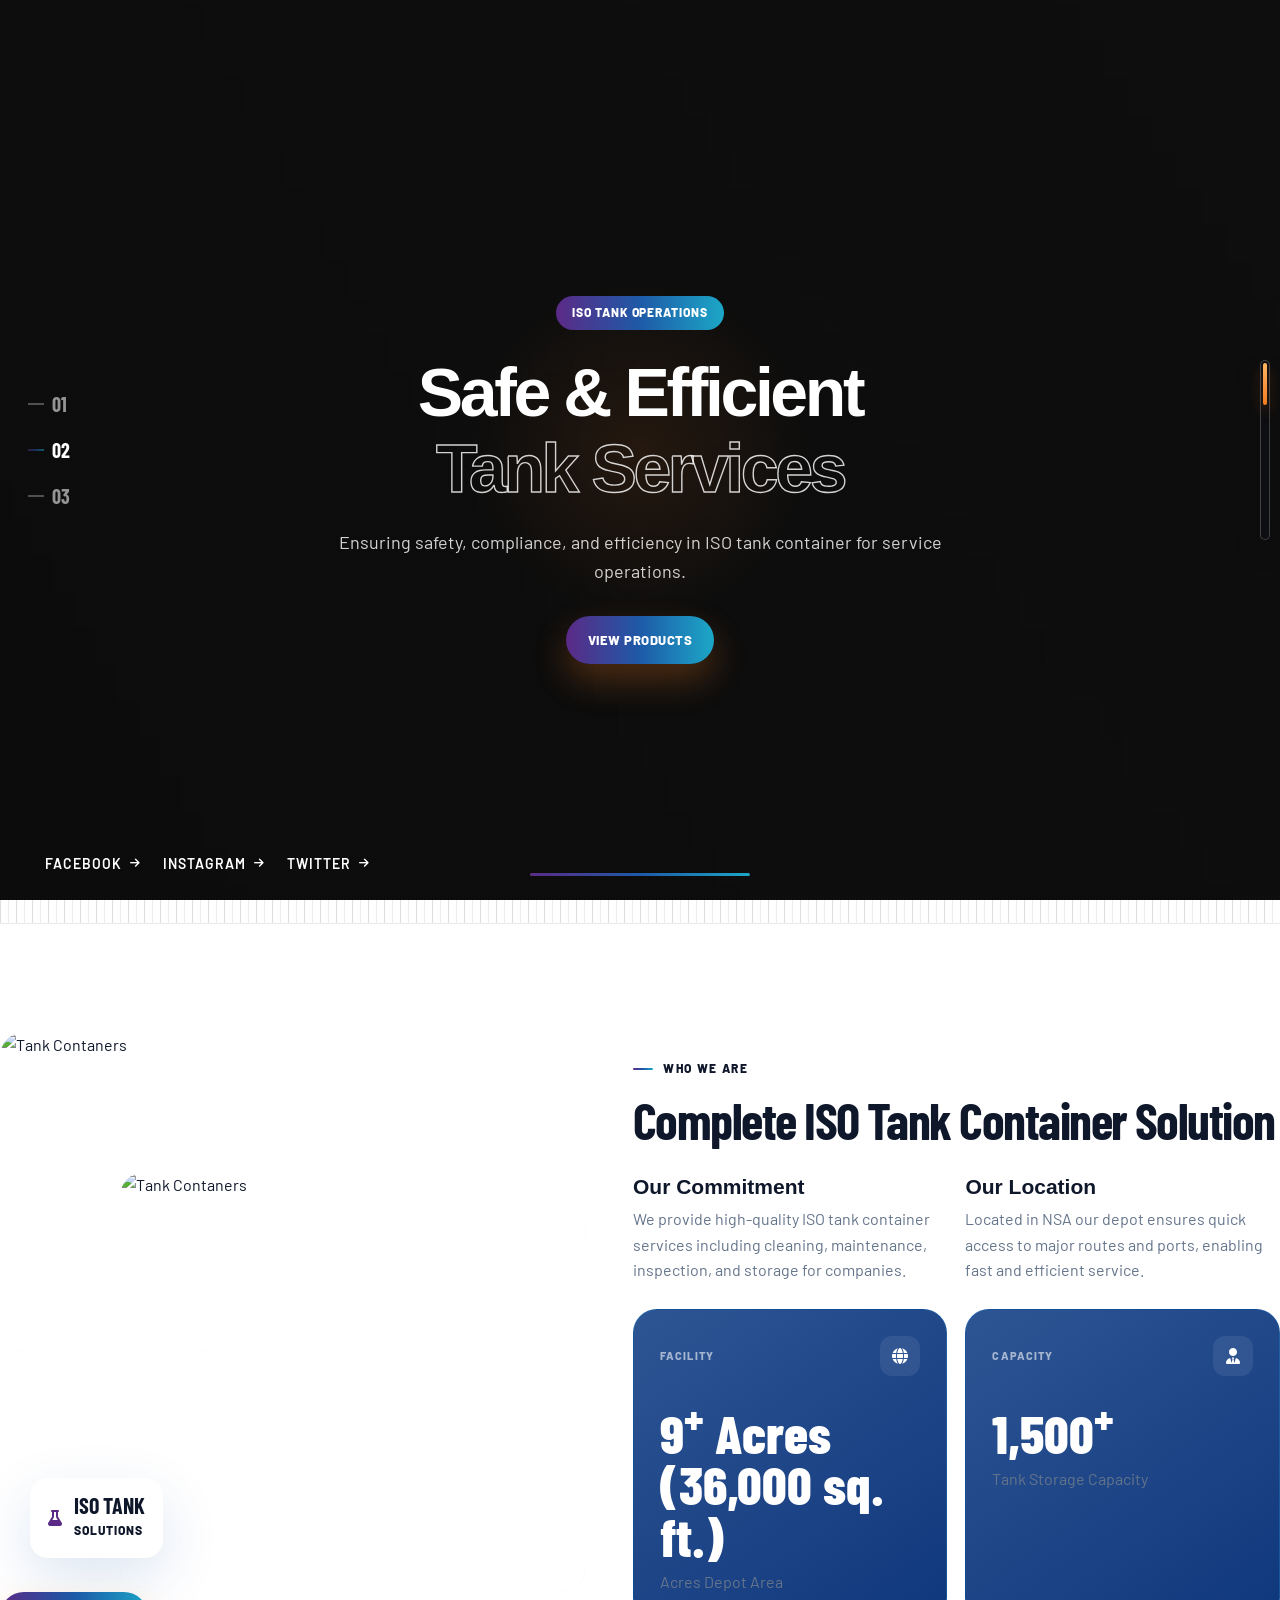
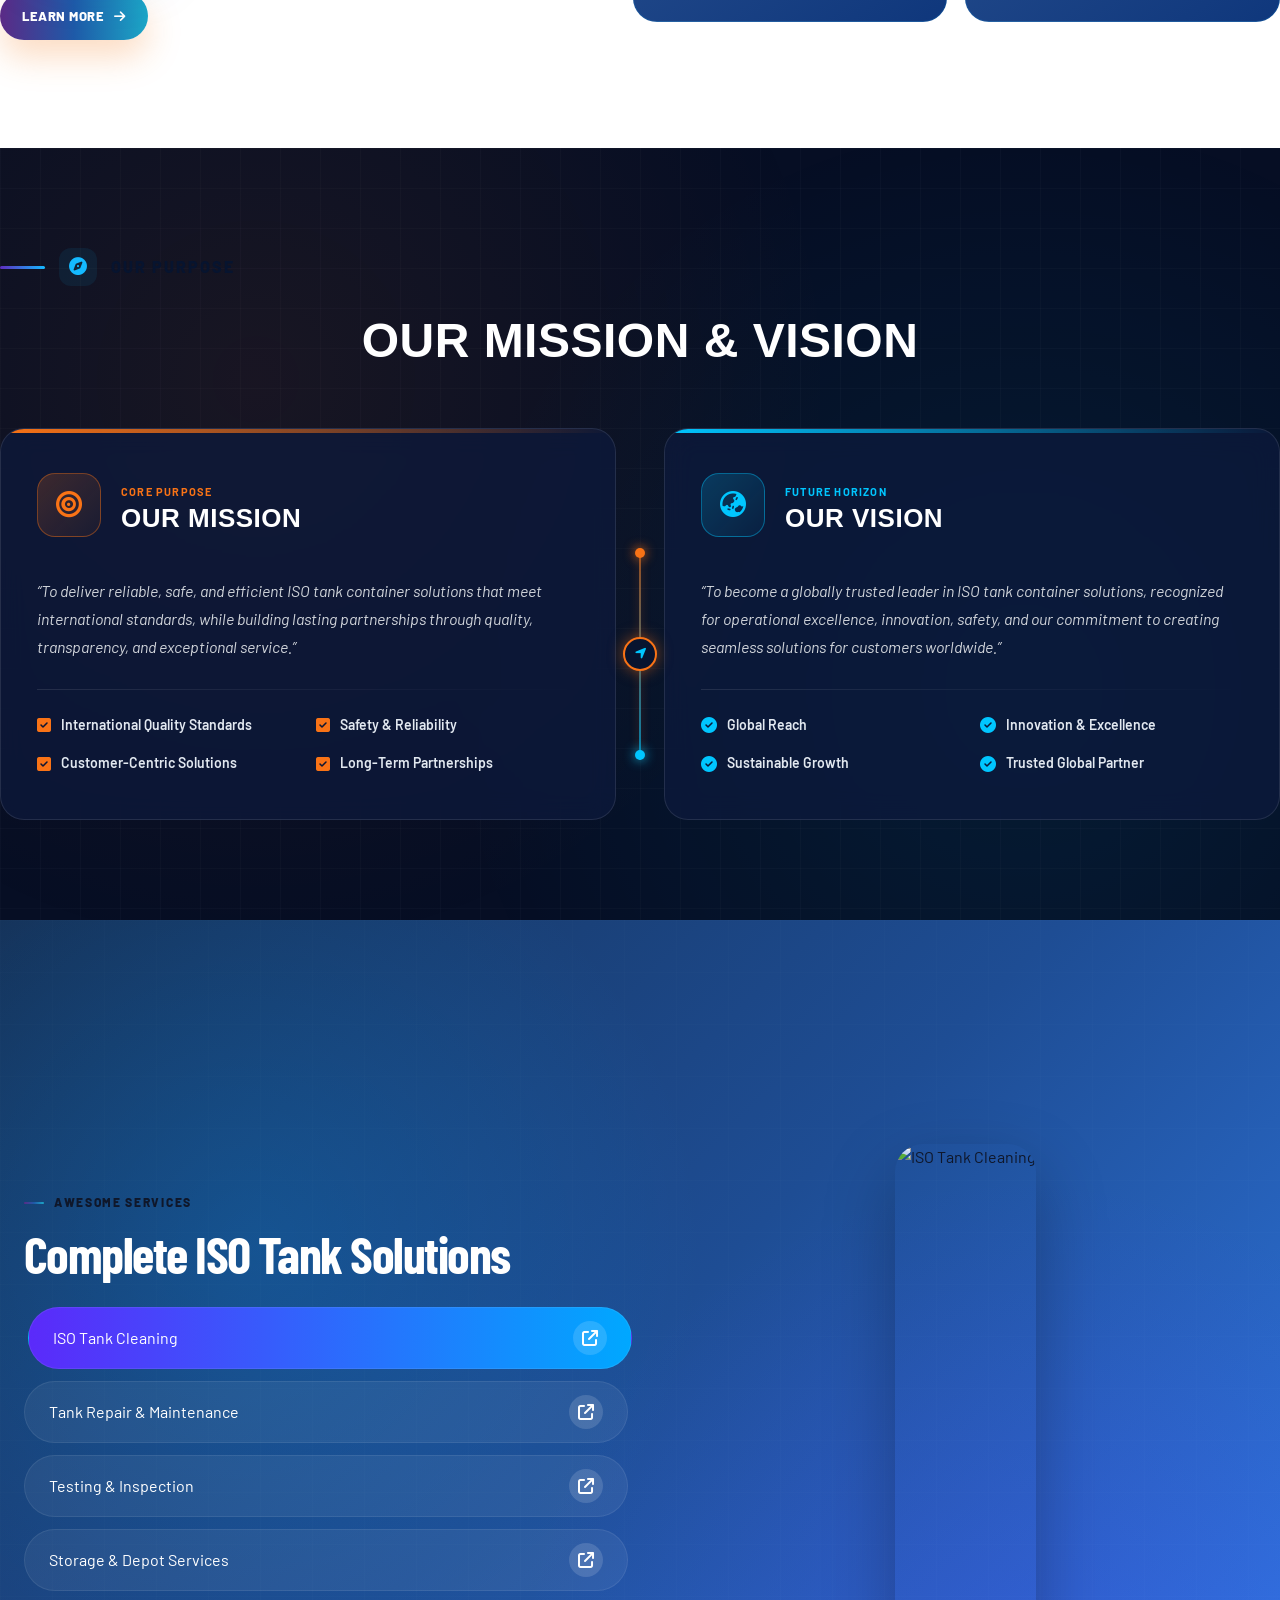
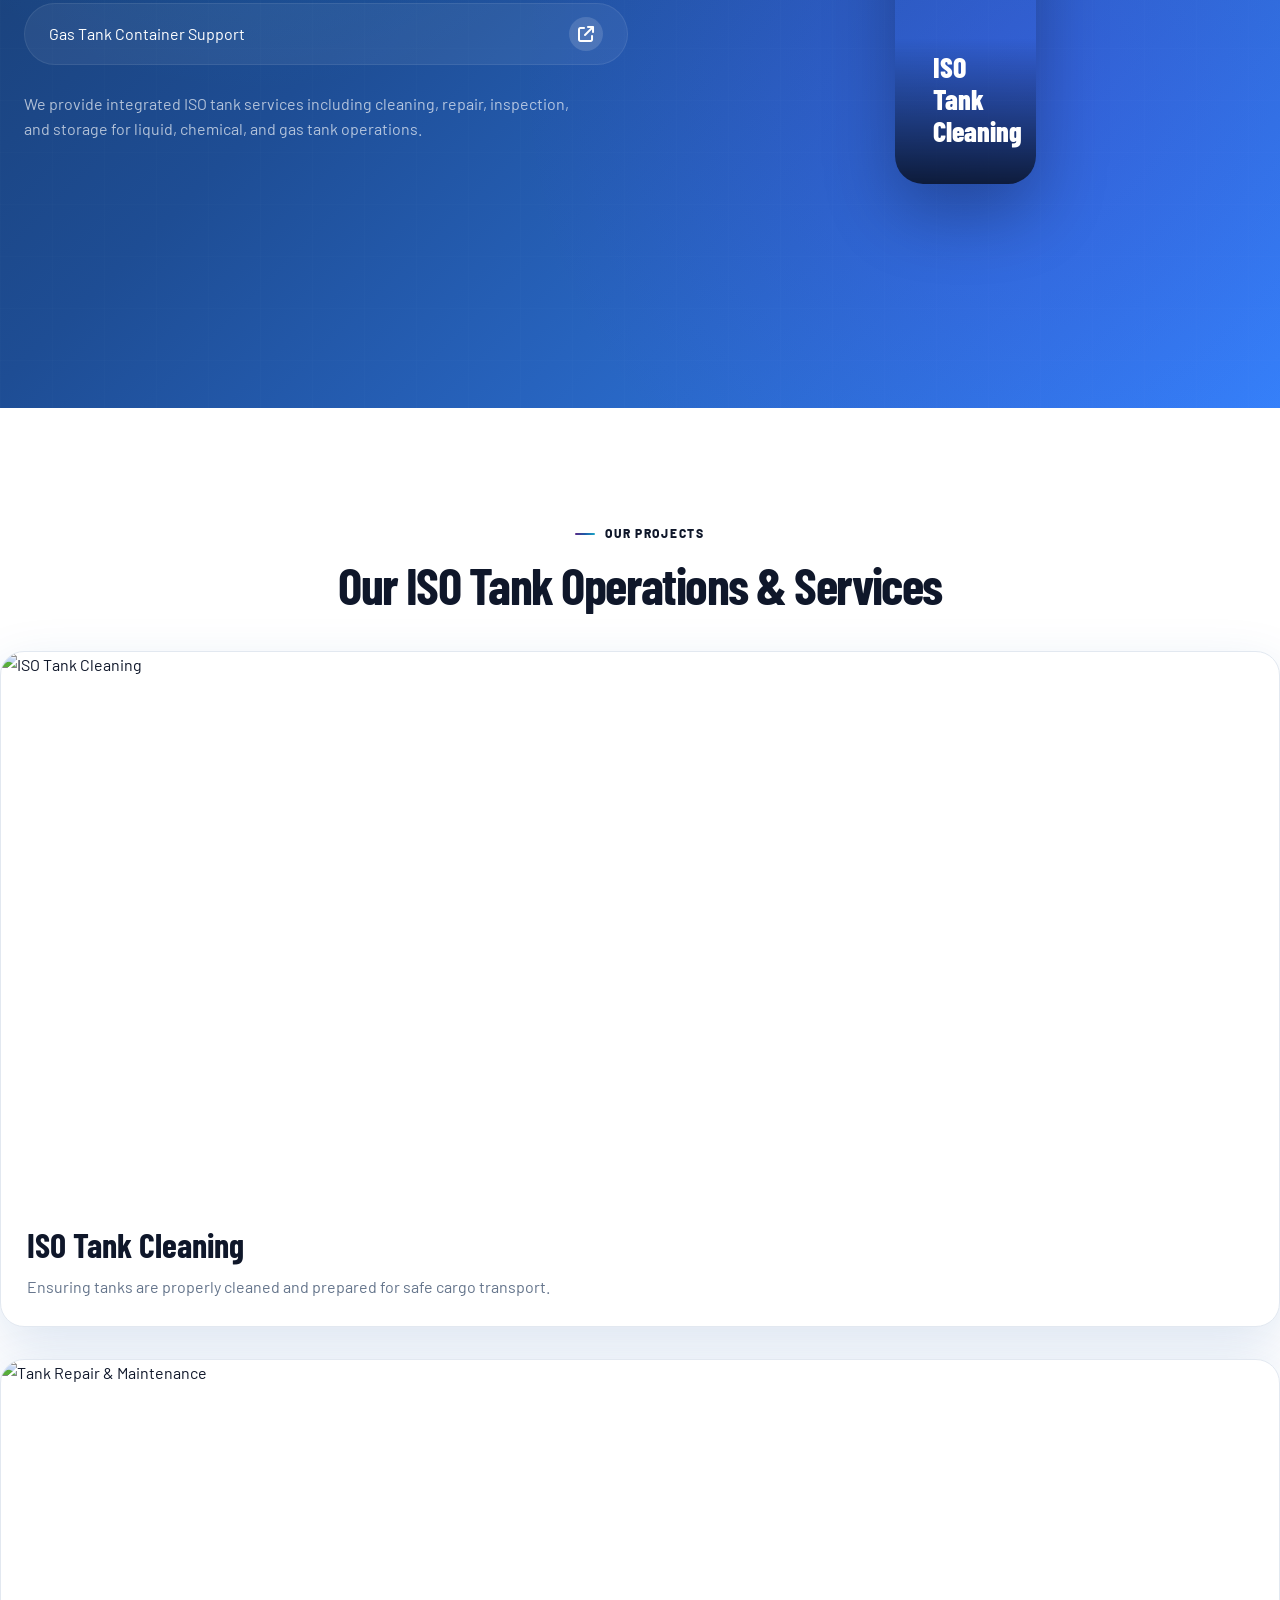
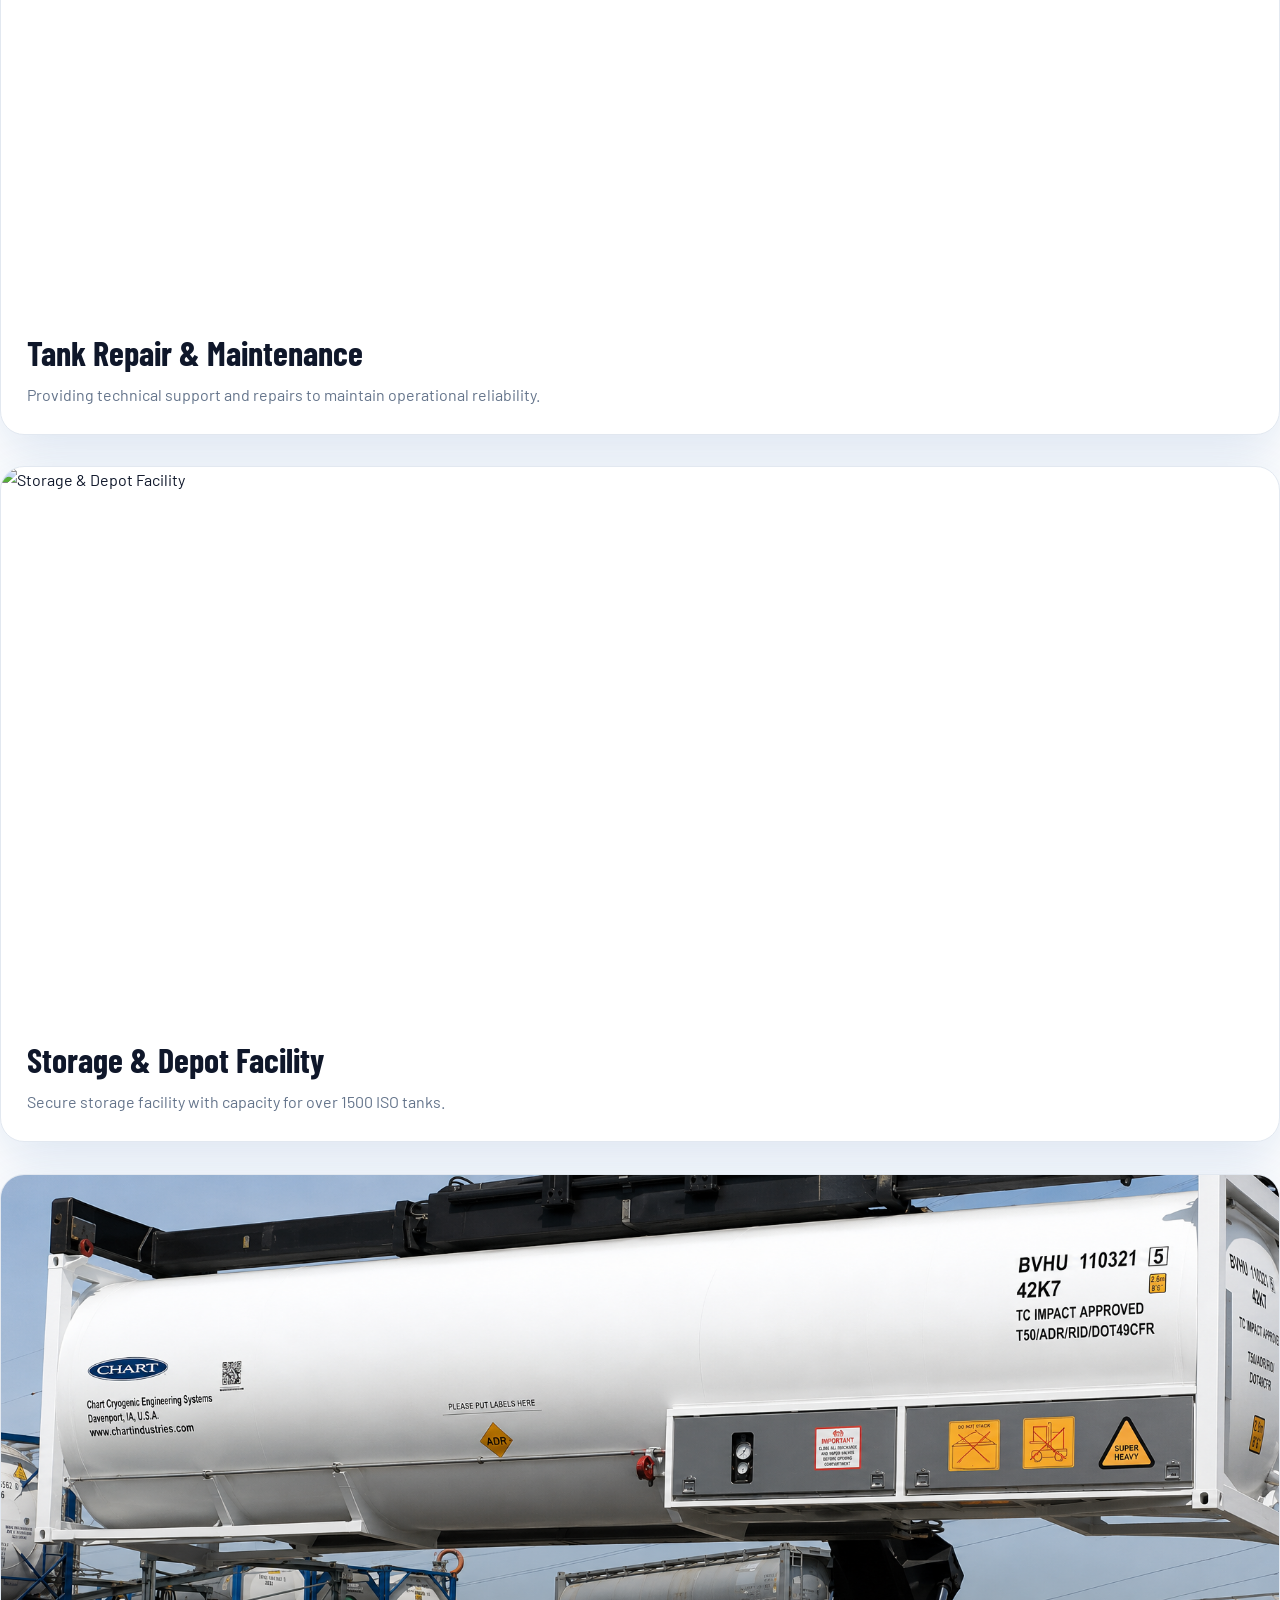
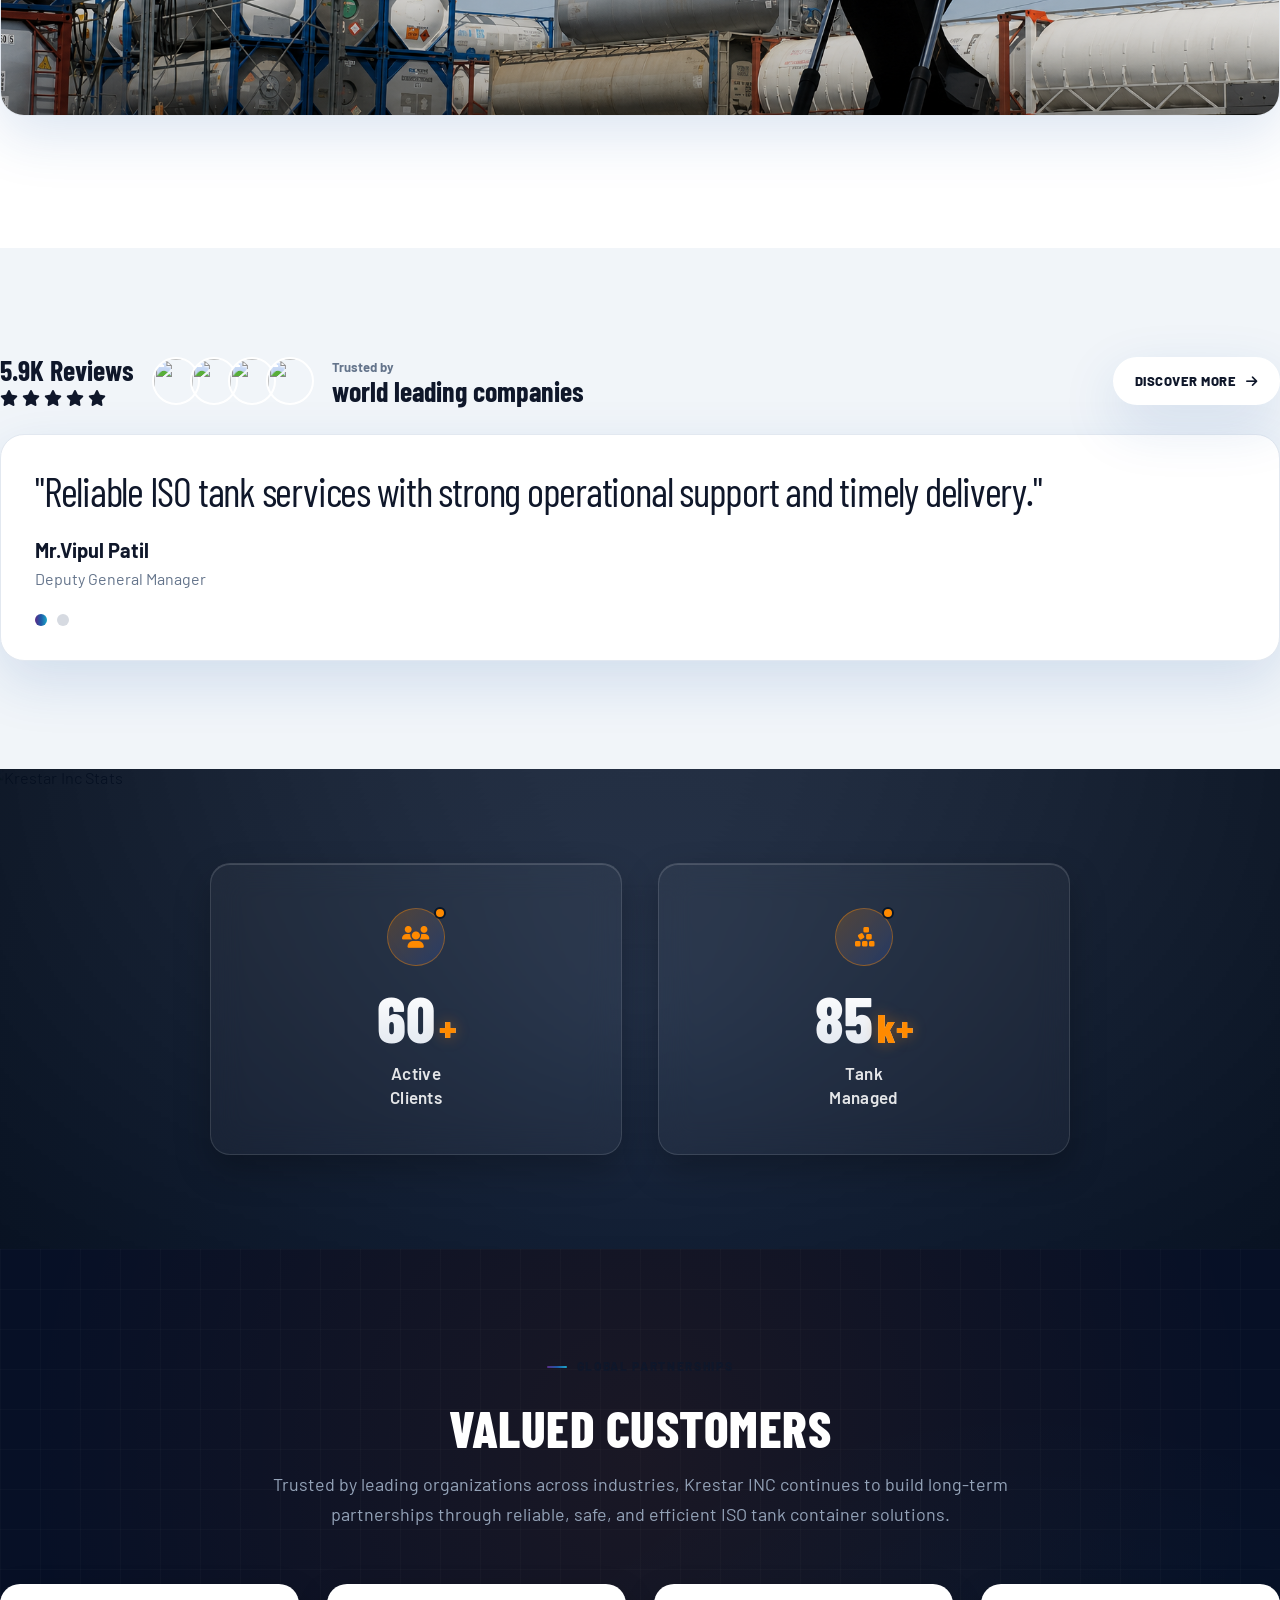
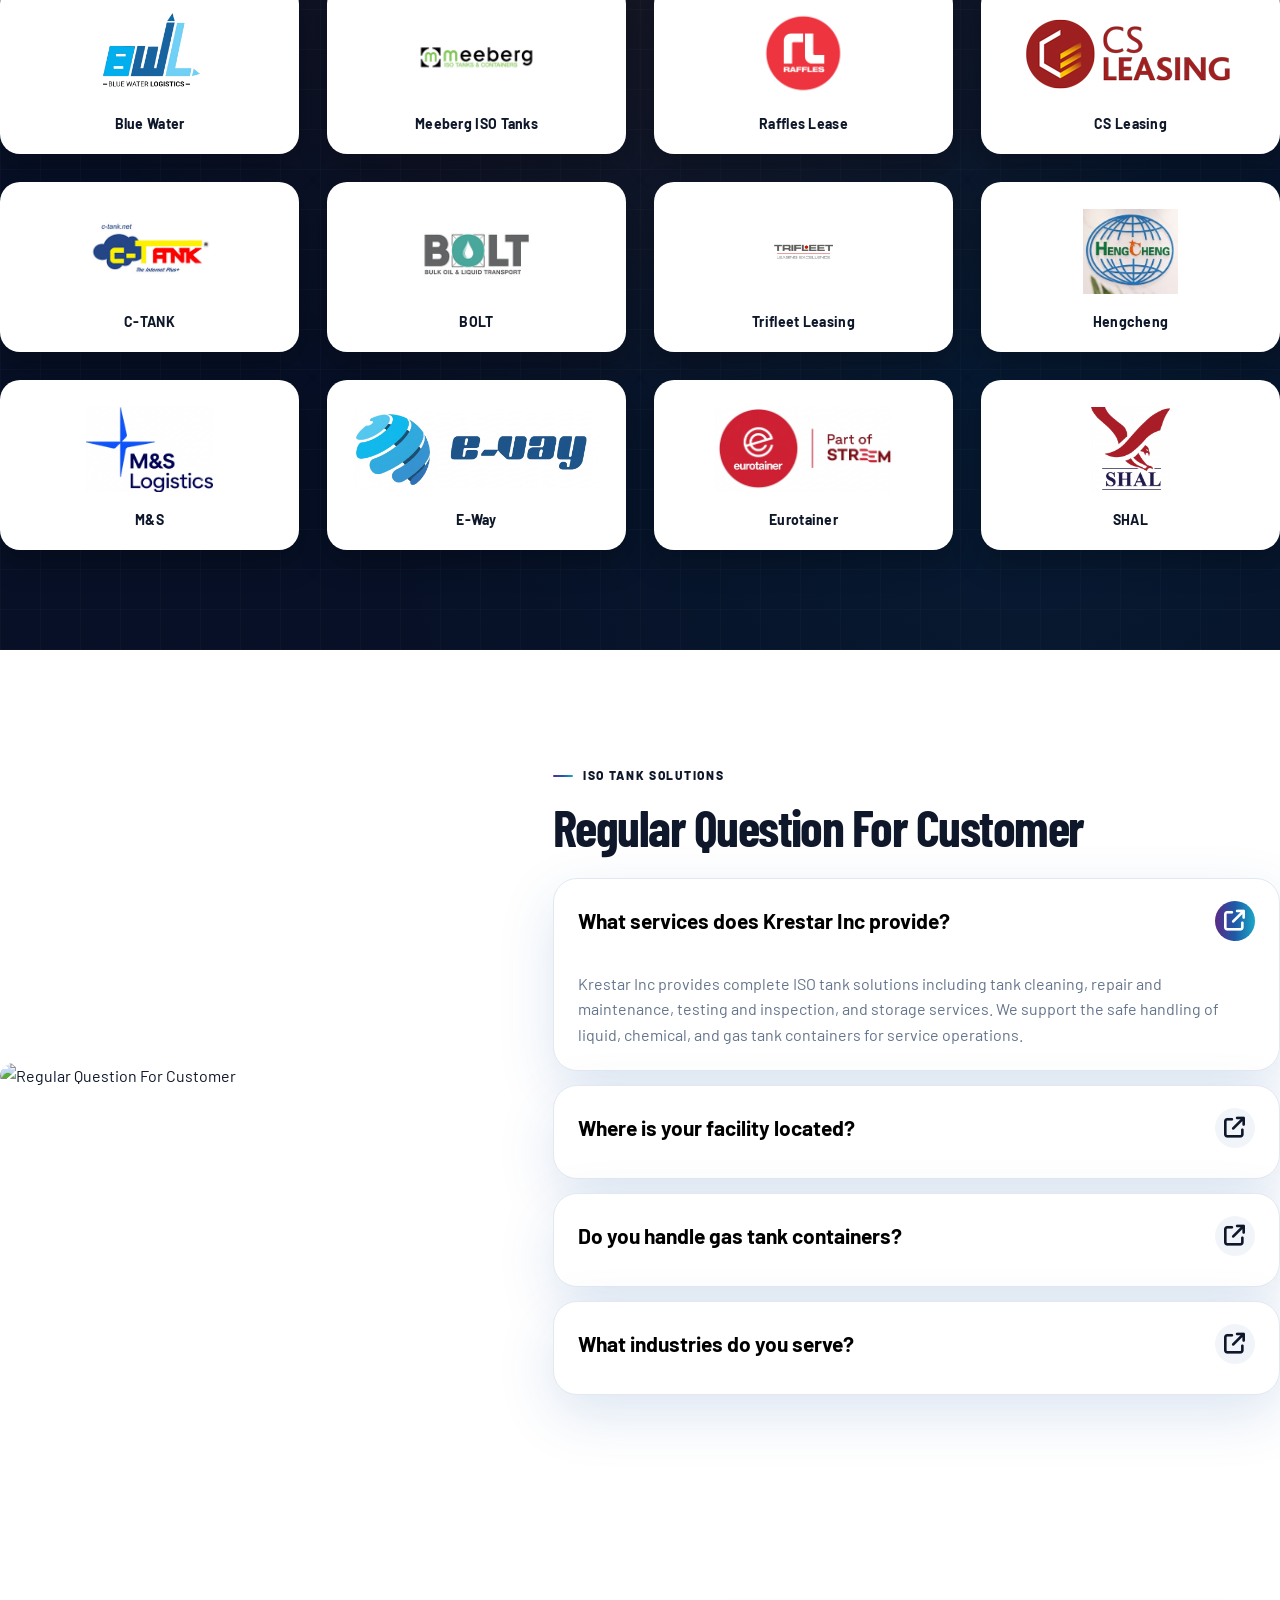
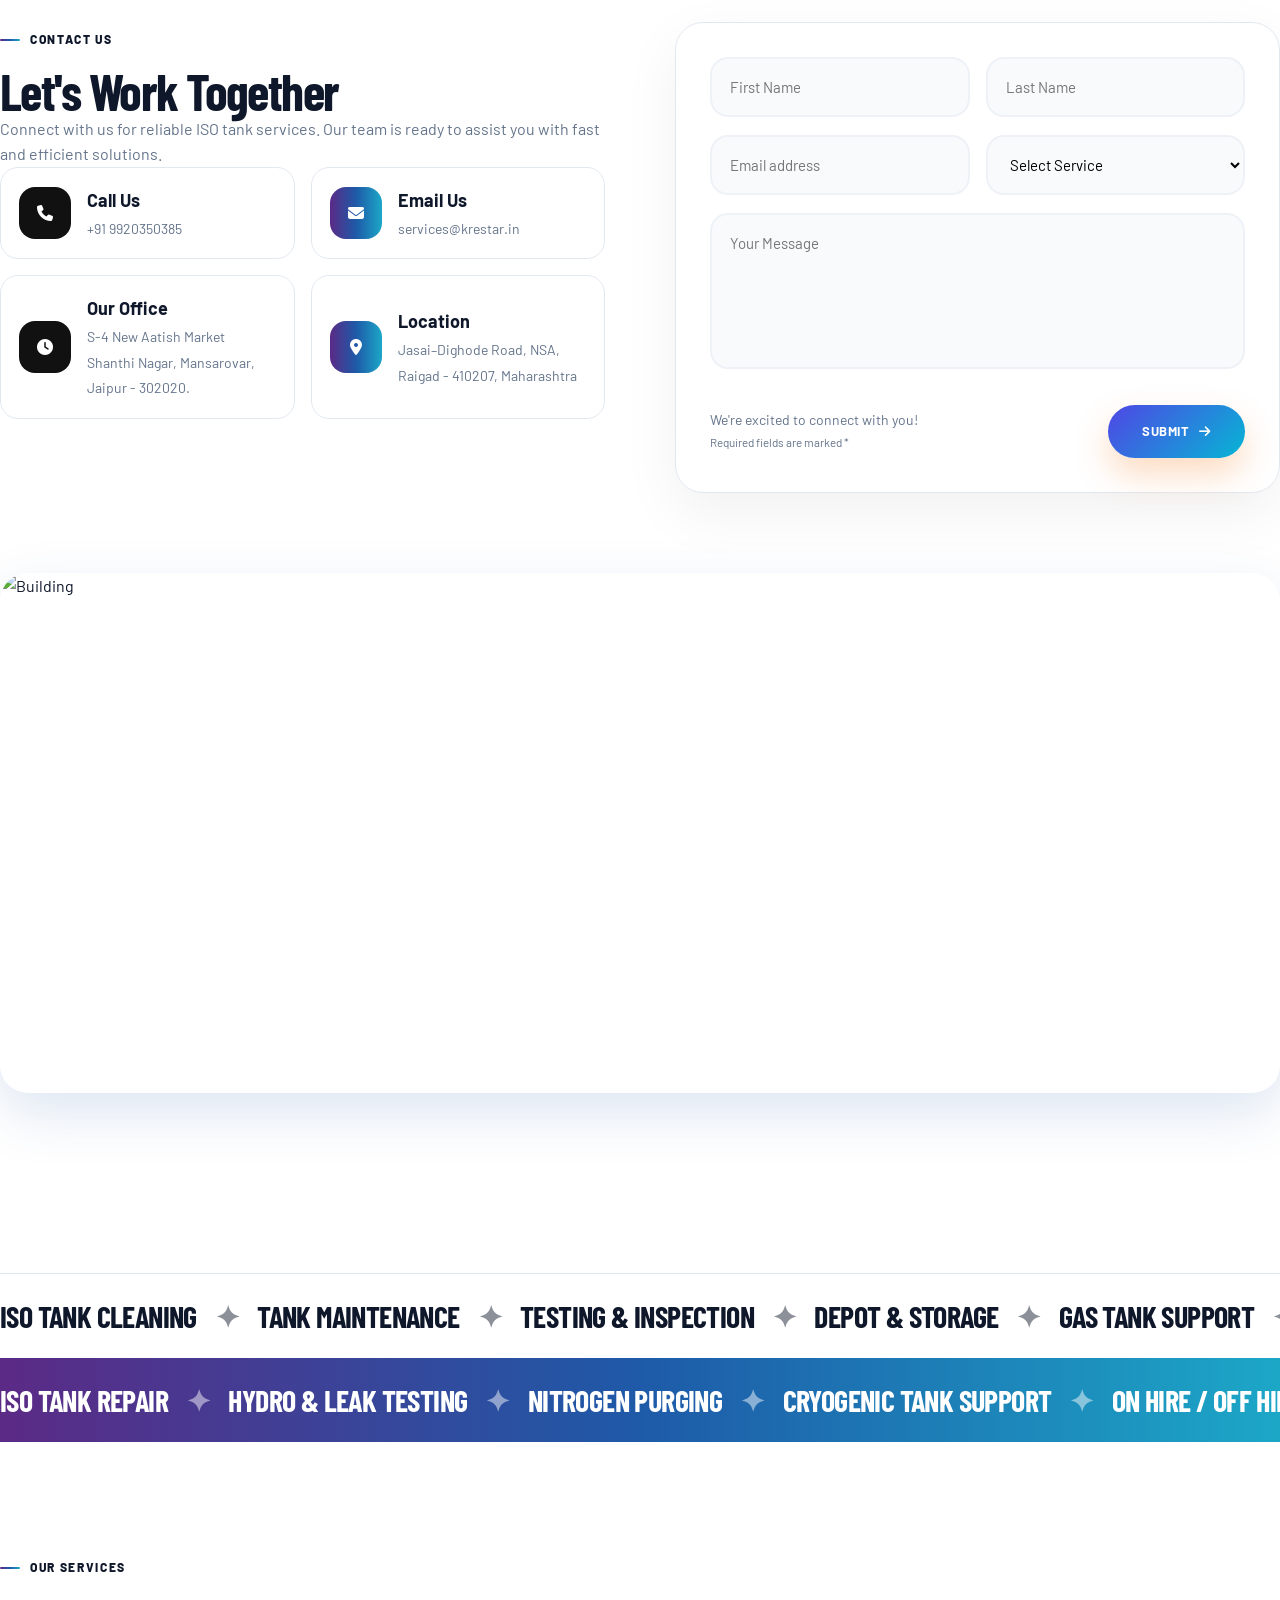
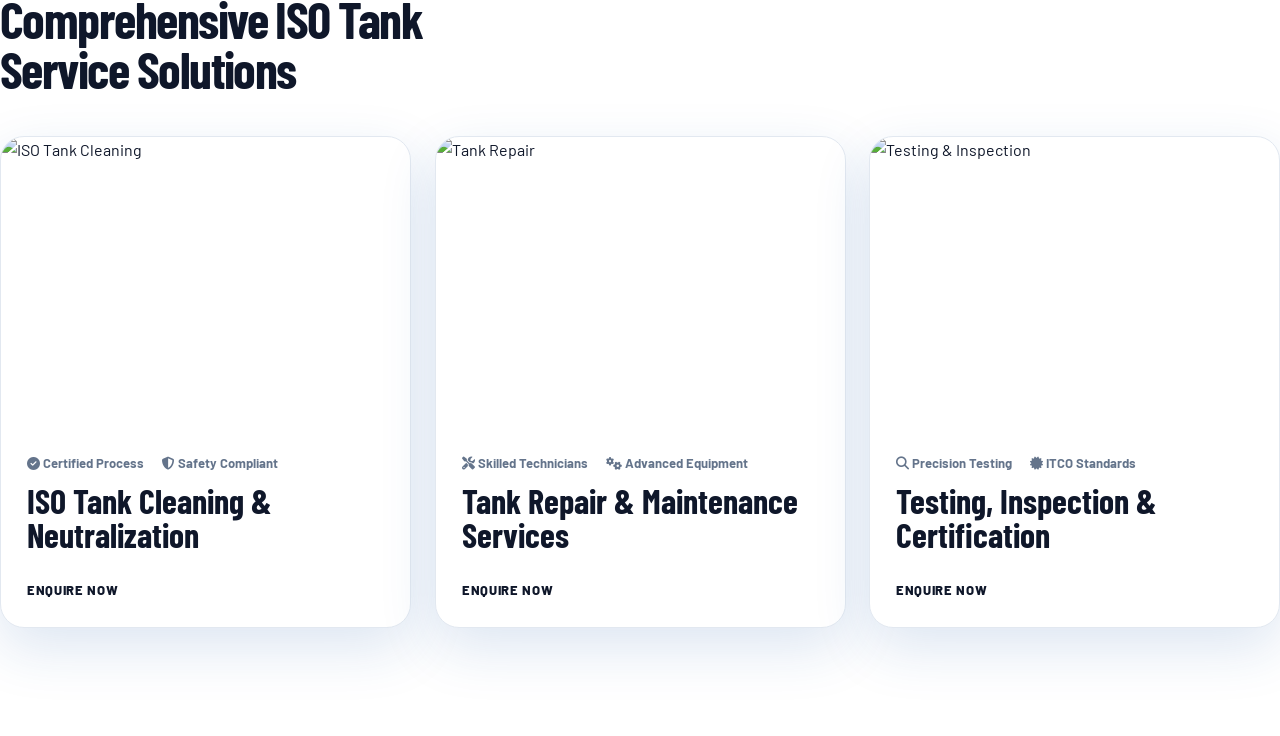
==== index.html @ 5ab4c81f "changes12" ====
<!DOCTYPE html>
<html lang="en">
<head>
<meta charset="UTF-8" />
<meta name="viewport" content="width=device-width, initial-scale=1.0" />
<link rel="icon" type="image/x-icon" href="img/krestar-best-favicon.png">
<title>ISO Tank Solutions in NSA| Krestar Inc</title>
<meta name="description" content="ISO tank cleaning, repair, testing and storage near NSA. Fast, compliant and reliable tank solutions.">
<link rel="preconnect" href="https://fonts.googleapis.com" />
<link rel="preconnect" href="https://fonts.gstatic.com" crossorigin />
<link rel="stylesheet" href="assets/styles.css" />
<link href="https://fonts.googleapis.com/css2?family=Barlow:ital,wght@0,300;0,400;0,500;0,600;0,700;0,800;0,900;1,400&family=Barlow+Condensed:wght@600;700;800&display=swap" rel="stylesheet" />
<link rel="stylesheet" href="https://cdnjs.cloudflare.com/ajax/libs/font-awesome/6.5.0/css/all.min.css" />
<script src="assets/script.js" defer></script>
</head>
<body>

<div id="header"></div>
  <!-- HERO -->
  <section class="hero" id="home">
    <div class="hero-slides" id="heroSlides">
      <div class="hero-slide active" style="background-image: linear-gradient(rgba(0,0,0,0.02), rgba(0,0,0,0.02)), url('img/banner-1.webp');">
        <div class="hero-overlay"></div>
        <div class="container hero-content">
          <div class="hero-badge">KRESTAR INC</div>
          <h1 class="hero-title">Complete ISO<br><em>Tank Solutions</em></h1>
          <p class="hero-desc">
          Reliable ISO Tank & Gas Tank Services.<br>
          Cleaning, Maintenance, Testing, and Storage — All in One Place.
          </p>
          <div class="hero-actions">
            <a href="contact.html" class="btn-work">Contact Us</a>
            <a href="about.html" class="btn-work">Our Services</a>
          </div>
        </div>
      </div>
      <div class="hero-slide active" style="background-image: linear-gradient(rgba(0,0,0,0.02), rgba(0,0,0,0.02)), url('img/banner-2.webp');">
        <div class="hero-overlay"></div>
        <div class="container hero-content">
          <div class="hero-badge">ISO TANK OPERATIONS</div>
          <h1 class="hero-title">Safe & Efficient<br><em>Tank Services</em></h1>
          <p class="hero-desc">
          Ensuring safety, compliance, and efficiency in ISO tank container for service operations.
          </p>
          <div class="hero-actions">
            <a href="about.html" class="btn-work">View Products</a>
          </div>
        </div>
      </div>
      <div class="hero-slide active" style="background-image: linear-gradient(rgba(0,0,0,0.02), rgba(0,0,0,0.02)), url('img/banner-3.webp');">
        <div class="hero-overlay"></div>
        <div class="container hero-content">
          <div class="hero-badge">TRUSTED SERVICE SUPPORT</div>
          <h1 class="hero-title">Reliable Tank<br><em>Container Solutions</em></h1>
          <p class="hero-desc">
          Supporting chemical, liquid, and gas transport with professional depot services.
          </p>
          <div class="hero-actions">
            <a href="about.html" class="btn-work">Our Services</a>
          </div>
        </div>
      </div>
    </div>

    <div class="hero-side-nums">
      <div class="hsn-item active" data-slide="0">01</div>
      <div class="hsn-item" data-slide="1">02</div>
      <div class="hsn-item" data-slide="2">03</div>
    </div>

    <div class="hero-slider-progress" id="heroSliderProgress" aria-hidden="true"><span></span></div>

    <div class="hero-social">
        <a href="#">FACEBOOK <i class="fa-solid fa-arrow-right"></i></a>
        <a href="#">INSTAGRAM <i class="fa-solid fa-arrow-right"></i></a>
        <a href="#">TWITTER <i class="fa-solid fa-arrow-right"></i></a>
    </div>

  </section>

  <!-- RULER STRIP -->
  <div class="ruler-strip">
    <div class="ruler-inner"></div>
  </div>

  <!-- ABOUT / WHO WE ARE -->
  <section class="about section-pad" id="about">
    <div class="container about-grid">
      <div class="about-imgs" data-anim="fade-right">
        <div class="about-img-stack">
          <img class="aimg-sm" src="img/who-we-are-1.webp" alt="Tank Contaners" />
          <img class="aimg-lg" src="img/who-we-are-2.webp" alt="Tank Contaners" />
          <div class="about-cone-badge">
            <i class="fa fa-flask" style="color:#5B2A86"></i>
            <div>
              <strong>ISO TANK</strong>
              <span>SOLUTIONS</span>
            </div>
          </div>
        </div>
        <a href="about.html" class="btn-learn">Learn More <i class="fa fa-arrow-right"></i></a>
      </div>

      


      <div class="about-content" data-anim="fade-left">
        <div class="section-label">WHO WE ARE</div>
        <h2 class="section-title">Complete ISO Tank Container Solution</h2>

        <div class="about-visions">
          <div class="av-block">
            <h4>Our Commitment</h4>
            <p>
              We provide high-quality ISO tank container services including cleaning,
              maintenance, inspection, and storage for  companies.
            </p>
          </div>

          <div class="av-block">
            <h4>Our Location</h4>
            <p>
              Located in NSA our depot ensures quick access to major
               routes and ports, enabling fast and efficient service.
            </p>
          </div>
        </div>
        <div class="about-stat-cards">
          <div class="asc">
            <div class="asc-top">
              <span class="asc-tag">FACILITY</span>
              <div class="asc-icon"><i class="fa fa-globe"></i></div>
            </div>
          <div class="asc-num">
    <span class="counter" data-target="9">0</span><sup>+</sup>
    <span class="unit">Acres</span>
    <span class="area">(36,000 sq. ft.)</span>
</div>
            <p>Acres Depot Area</p>
          </div>
          <div class="asc">
            <div class="asc-top">
              <span class="asc-tag">CAPACITY</span>
              <div class="asc-icon"><i class="fa fa-user-tie"></i></div>
            </div>
            <div class="asc-num"><span class="counter" data-target="1500">0</span><sup>+</sup></div>
            <p>Tank Storage Capacity</p>
          </div>
        </div>
      </div>
  </section>

  <!-- MISSION & VISION SECTION -->
  <section class="mission-vision-section">
    <div class="mv-bg-pattern" aria-hidden="true"></div>
    <div class="container">

      <div class="mv-header" data-anim="fade-up">
        <span class="about-label">
          <span class="label-line"></span>
          <i class="fas fa-compass"></i>
          <span>OUR PURPOSE</span>
        </span>
        <h2>OUR MISSION & VISION</h2>
      </div>

      <div class="mv-grid">
        <!-- CENTRAL CONNECTOR LINE -->
        <div class="mv-connector" aria-hidden="true">
          <div class="mv-line"></div>
          <div class="mv-node node-start"></div>
          <div class="mv-node node-mid"><i class="fas fa-location-arrow"></i></div>
          <div class="mv-node node-end"></div>
        </div>

        <!-- OUR MISSION -->
        <div class="mv-card mission-card" data-anim="fade-right">
          <div class="mv-card-glow"></div>
          <div class="mv-card-header">
            <div class="mv-icon-badge">
              <i class="fa-solid fa-bullseye"></i>
            </div>
            <div class="mv-title-wrap">
              <span class="mv-badge">CORE PURPOSE</span>
              <h3>OUR MISSION</h3>
            </div>
          </div>

          <p class="mv-text">
            “To deliver reliable, safe, and efficient ISO tank container solutions that meet international standards, while building lasting partnerships through quality, transparency, and exceptional service.”
          </p>

          <div class="mv-points-divider"></div>

          <ul class="mv-points">
            <li>
              <div class="point-ico"><i class="fa-solid fa-square-check"></i></div>
              <span>International Quality Standards</span>
            </li>
            <li>
              <div class="point-ico"><i class="fa-solid fa-square-check"></i></div>
              <span>Safety & Reliability</span>
            </li>
            <li>
              <div class="point-ico"><i class="fa-solid fa-square-check"></i></div>
              <span>Customer-Centric Solutions</span>
            </li>
            <li>
              <div class="point-ico"><i class="fa-solid fa-square-check"></i></div>
              <span>Long-Term Partnerships</span>
            </li>
          </ul>
        </div>

        <!-- OUR VISION -->
        <div class="mv-card vision-card" data-anim="fade-left">
          <div class="mv-card-glow"></div>
          <div class="mv-card-header">
            <div class="mv-icon-badge vision-badge">
              <i class="fa-solid fa-earth-asia"></i>
            </div>
            <div class="mv-title-wrap">
              <span class="mv-badge vision-subbadge">FUTURE HORIZON</span>
              <h3>OUR VISION</h3>
            </div>
          </div>

          <p class="mv-text">
            “To become a globally trusted leader in ISO tank container solutions, recognized for operational excellence, innovation, safety, and our commitment to creating seamless solutions for customers worldwide.”
          </p>

          <div class="mv-points-divider"></div>

          <ul class="mv-points">
            <li>
              <div class="point-ico vision-ico"><i class="fa-solid fa-circle-check"></i></div>
              <span>Global Reach</span>
            </li>
            <li>
              <div class="point-ico vision-ico"><i class="fa-solid fa-circle-check"></i></div>
              <span>Innovation & Excellence</span>
            </li>
            <li>
              <div class="point-ico vision-ico"><i class="fa-solid fa-circle-check"></i></div>
              <span>Sustainable Growth</span>
            </li>
            <li>
              <div class="point-ico vision-ico"><i class="fa-solid fa-circle-check"></i></div>
              <span>Trusted Global Partner</span>
            </li>
          </ul>
        </div>

      </div>

    </div>
  </section>

  <!-- SERVICES -->
  <section class="services" id="services">
    <div class="services-wrap">
      <div class="services-left">
        <div class="section-label orange">AWESOME SERVICES</div>
        <h2 class="section-title light">Complete ISO Tank Solutions</h2>
        <div class="services-list" id="servicesList">
          <div class="sl-item active" data-img="img/iso-tank-cleaning.webp" data-title="ISO Tank Cleaning">
            <button class="sl-btn">
              <span>ISO Tank Cleaning</span>
              <div class="sl-arrow"><i class="fa fa-arrow-up-right-from-square"></i></div>
            </button>
          </div>
          <div class="sl-item" data-img="img/tank-repair-maintenance.webp" data-title="Tank Repair & Maintenance">
            <button class="sl-btn">
              <span>Tank Repair & Maintenance</span>
              <div class="sl-arrow"><i class="fa fa-arrow-up-right-from-square"></i></div>
            </button>
          </div>
          <div class="sl-item" data-img="img/testing-inspection.webp" data-title="Testing & Inspection">
            <button class="sl-btn">
              <span>Testing & Inspection</span>
              <div class="sl-arrow"><i class="fa fa-arrow-up-right-from-square"></i></div>
            </button>
          </div>
          <div class="sl-item" data-img="img/storage-depot-services.webp" data-title="Storage & Depot Services">
            <button class="sl-btn">
              <span>Storage & Depot Services</span>
              <div class="sl-arrow"><i class="fa fa-arrow-up-right-from-square"></i></div>
            </button>
          </div>
          <div class="sl-item" data-img="img/gas-tank-container-support.webp" data-title="Gas Tank Container Support">
            <button class="sl-btn">
              <span>Gas Tank Container Support</span>
              <div class="sl-arrow"><i class="fa fa-arrow-up-right-from-square"></i></div>
            </button>
          </div>
        </div>
        <p class="services-note">
          We provide integrated ISO tank services including cleaning, repair, inspection, 
          and storage for liquid, chemical, and gas tank operations.
        </p>
      </div>
      <div class="services-right">
        <div class="srv-img-box">
          <img id="srvImg" src="img/iso-tank-cleaning.webp" alt="ISO Tank Cleaning" />
          <div class="srv-img-footer">
            <span id="srvTitle">ISO Tank Cleaning</span>
            <a href="contact.html" class="srv-discover">Discover More <i class="fa fa-arrow-right"></i></a>
          </div>
        </div>
      </div>
    </div>
  </section>

  <!-- PROJECTS -->
  <section class="projects section-pad" id="projects">
    <div class="container">
      <div class="proj-header" data-anim="fade-up">
        <div class="section-label centered">OUR PROJECTS</div>
        <h2 class="section-title centered">Our ISO Tank Operations & Services</h2>
      </div>
      <div class="proj-list">
        <div class="proj-card" data-anim="fade-up">
          <div class="pcard-img">
            <img src="img/iso-tank-cleaning-banner.webp" alt="ISO Tank Cleaning" />
            <a href="contact.html" class="pcard-link"><i class="fa fa-arrow-up-right-from-square"></i></a>
          </div>
          <div class="pcard-body">
            <h3>ISO Tank Cleaning</h3>
            <p>Ensuring tanks are properly cleaned and prepared for safe cargo transport.</p>
          </div>
        </div>
        <div class="proj-card" data-anim="fade-up">
          <div class="pcard-img">
            <img src="img/tank-repair-maintenance-banner.webp" alt="Tank Repair & Maintenance" />
            <a href="contact.html" class="pcard-link"><i class="fa fa-arrow-up-right-from-square"></i></a>
          </div>
          <div class="pcard-body">
            <h3>Tank Repair & Maintenance</h3>
            <p>Providing technical support and repairs to maintain operational reliability.</p>
          </div>
        </div>
        <div class="proj-card" data-anim="fade-up">
          <div class="pcard-img">
            <img src="img/storage-depot-services-banner.webp" alt="Storage & Depot Facility" />
            <a href="contact.html" class="pcard-link"><i class="fa fa-arrow-up-right-from-square"></i></a>
          </div>
          <div class="pcard-body">
            <h3>Storage & Depot Facility</h3>
            <p>Secure storage facility with capacity for over 1500 ISO tanks.</p>
          </div>
        </div>
        <div class="proj-card" data-anim="fade-up">
          <div class="pcard-img">
            <img src="img/GasTank.png" alt="Gas Tank Container Support" />
            <a href="contact.html" class="pcard-link"><i class="fa fa-arrow-up-right-from-square"></i></a>
          </div>
        
        </div>
      </div>
    </div>
  </section>

  <!-- TESTIMONIALS -->
  <section class="testimonials section-pad">
    <div class="container">
      <div class="testi-header" data-anim="fade-up">
        <div class="testi-meta">
          <div class="tm-reviews">
            <strong>5.9K Reviews</strong>
            <div class="tm-stars">
              <i class="fa fa-star"></i><i class="fa fa-star"></i><i class="fa fa-star"></i>
              <i class="fa fa-star"></i><i class="fa fa-star"></i>
            </div>
          </div>
          <div class="tm-avatars">
            <img src="https://randomuser.me/api/portraits/women/44.jpg" alt="" />
            <img src="https://randomuser.me/api/portraits/men/32.jpg" alt="" />
            <img src="https://randomuser.me/api/portraits/women/68.jpg" alt="" />
            <img src="https://randomuser.me/api/portraits/men/75.jpg" alt="" />
          </div>
          <div class="tm-trusted">
            <span>Trusted by</span>
            <strong>world leading companies</strong>
          </div>
        </div>
        <a href="about.html" class="btn-discover">DISCOVER MORE <i class="fa fa-arrow-right"></i></a>
      </div>

      <div class="testi-body">
        <div class="testi-slides-wrap" id="testiSlides">
          <div class="testi-slide active">
            <blockquote>
            "Reliable ISO tank services with strong operational support and timely delivery."
            </blockquote>
            
            <div class="testi-author">
              <strong>Mr.Vipul Patil</strong>
              <span>Deputy General Manager</span>
            </div>
          </div>
          <div class="testi-slide">
            <blockquote>
            "Professional team with excellent handling and maintenance of tank containers."
            </blockquote>
            <div class="testi-author">
              <strong>Gurpreet Singh </strong>
              <span>Business Develope Management</span>
            </div>
          </div>
        </div>
        <div class="testi-dots" id="testiDots">
          <span class="tdot active" data-t="0"></span>
          <span class="tdot" data-t="1"></span>
        </div>
      </div>
    </div>
  </section>

  <!-- STATS -->
  <section class="stats-section">
    <div class="stats-bg">
      <img src="img/stats-section.webp" alt="Krestar Inc Stats">
      <div class="stats-overlay"></div>
    </div>

    <div class="container stats-grid">

      <div class="stat-item" data-anim="fade-up">
        <div class="stat-icon-badge">
          <i class="fa-solid fa-users"></i>
          <span class="stat-dot-pulse"></span>
        </div>
        <div class="stat-val">
          <span class="counter" data-target="60">0</span><span class="stat-accent">+</span>
        </div>
        <p>Active<br>Clients</p>
      </div>

      <div class="stat-item" data-anim="fade-up">
        <div class="stat-icon-badge">
          <i class="fa-solid fa-cubes-stacked"></i>
          <span class="stat-dot-pulse"></span>
        </div>
        <div class="stat-val">
          <span class="counter" data-target="85">0</span><span class="stat-accent">k+</span>
        </div>
        <p>Tank<br>Managed</p>
      </div>
    </div>
  </section>

  <!-- VALUED CUSTOMERS -->
  <section class="valued-customers-section section-pad" id="valued-customers">
    <div class="vc-bg-pattern" aria-hidden="true"></div>
    <div class="container">
      <div class="vc-header">
        <div class="section-label orange">GLOBAL PARTNERSHIPS</div>
        <h2 class="section-title light">VALUED CUSTOMERS</h2>
        <p class="vc-desc">
          Trusted by leading organizations across industries, Krestar INC continues to build long-term partnerships through reliable, safe, and efficient ISO tank container solutions.
        </p>
      </div>

      <div class="vc-grid">
        <!-- CUSTOMER 1: Blue Water Logistics -->
        <div class="vc-card">
          <div class="vc-logo-wrap">
            <img src="img/Customers/WhatsApp Image 2026-09-02 at 18.18.36.jpeg" alt="Blue Water Logistics - Valued Customer" class="vc-logo" />
          </div>
          <span class="vc-name">Blue Water</span>
        </div>

        <!-- CUSTOMER 2: Meeberg ISO Tanks & Containers -->
        <div class="vc-card">
          <div class="vc-logo-wrap">
            <img src="img/Customers/WhatsApp Image 2026-09-02 at 18.18.37.jpeg" alt="Meeberg ISO Tanks - Valued Customer" class="vc-logo" />
          </div>
          <span class="vc-name">Meeberg ISO Tanks</span>
        </div>

        <!-- CUSTOMER 3: Raffles Lease -->
        <div class="vc-card">
          <div class="vc-logo-wrap">
            <img src="img/Customers/WhatsApp Image 2026-09-02 at 19.12.30.jpeg" alt="Raffles Lease - Valued Customer" class="vc-logo" />
          </div>
          <span class="vc-name">Raffles Lease</span>
        </div>

        <!-- CUSTOMER 4: CS Leasing -->
        <div class="vc-card">
          <div class="vc-logo-wrap">
            <img src="img/Customers/WhatsApp Image 4 2026-09-02 at 19.12.30.jpeg" alt="CS Leasing - Valued Customer" class="vc-logo" />
          </div>
          <span class="vc-name">CS Leasing</span>
        </div>

        <!-- CUSTOMER 5: C-TANK -->
        <div class="vc-card">
          <div class="vc-logo-wrap">
            <img src="img/Customers/WhatsApp Image 2026-09-02 at 19.12.31.jpeg" alt="C-TANK - Valued Customer" class="vc-logo" />
          </div>
          <span class="vc-name">C-TANK</span>
        </div>

        <!-- CUSTOMER 6: BOLT -->
        <div class="vc-card">
          <div class="vc-logo-wrap">
            <img src="img/Customers/WhatsApp Image 9 2026-09-02 at 19.12.31.jpeg" alt="BOLT Bulk Oil & Liquid Transport - Valued Customer" class="vc-logo" />
          </div>
          <span class="vc-name">BOLT</span>
        </div>

        <!-- CUSTOMER 7: Trifleet Leasing -->
        <div class="vc-card">
          <div class="vc-logo-wrap">
            <img src="img/Customers/WhatsApp Image 2026-09-02 at 19.12.32.jpeg" alt="Trifleet Leasing - Valued Customer" class="vc-logo" />
          </div>
          <span class="vc-name">Trifleet Leasing</span>
        </div>

        <!-- CUSTOMER 8: Hengcheng -->
        <div class="vc-card">
          <div class="vc-logo-wrap">
            <img src="img/Customers/WhatsApp Image 2026-09-02 at 19.24.18.jpeg" alt="Hengcheng - Valued Customer" class="vc-logo" />
          </div>
          <span class="vc-name">Hengcheng</span>
        </div>

        <!-- CUSTOMER 9: M&S Logistics -->
        <div class="vc-card">
          <div class="vc-logo-wrap">
            <img src="img/Customers/Gemini_Generated_Image_b0wqzjb0wqzjb0wq.png" alt="M&S Logistics - Valued Customer" class="vc-logo" />
          </div>
          <span class="vc-name">M&S</span>
        </div>

        <!-- CUSTOMER 10: E-Way Logistics -->
        <div class="vc-card">
          <div class="vc-logo-wrap">
            <img src="img/Customers/Gemini_Generated_Image_b0xjwgb0xjwgb0xj.png" alt="E-Way Logistics - Valued Customer" class="vc-logo" />
          </div>
          <span class="vc-name">E-Way</span>
        </div>

        <!-- CUSTOMER 11: Eurotainer -->
        <div class="vc-card">
          <div class="vc-logo-wrap">
            <img src="img/Customers/Gemini_Generated_Image_osrmmiosrmmiosrm.png" alt="Eurotainer - Valued Customer" class="vc-logo" />
          </div>
          <span class="vc-name">Eurotainer</span>
        </div>

        <!-- CUSTOMER 12: SHAL -->
        <div class="vc-card">
          <div class="vc-logo-wrap">
            <img src="img/Customers/Gemini_Generated_Image_v2tuav2tuav2tuav.png" alt="SHAL Logistics - Valued Customer" class="vc-logo" />
          </div>
          <span class="vc-name">SHAL</span>
        </div>
      </div>
    </div>
  </section>

  <!-- FAQ -->
  <section class="faq-section section-pad">
    <div class="container faq-grid">
      <div class="faq-img-side" data-anim="fade-right">
        <img src="img/customer-questions.webp" alt="Regular Question For Customer" />
      </div>
      <div class="faq-content-side" data-anim="fade-left">
        <div class="section-label orange">ISO TANK SOLUTIONS</div>
        <h2 class="section-title">Regular Question For Customer</h2>
        <div class="faq-list" id="faqList">
          <div class="faq-item open">
            <button class="faq-q">
              What services does Krestar Inc provide?
              <div class="faq-ico active"><i class="fa fa-arrow-up-right-from-square"></i></div>
            </button>
            <div class="faq-ans" style="max-height:200px">
              <p>
                Krestar Inc provides complete ISO tank solutions including tank cleaning, repair and maintenance, 
                testing and inspection, and storage services. We support the safe handling of liquid, chemical, 
                and gas tank containers for service operations.
              </p>
            </div>
          </div>
          <div class="faq-item">
            <button class="faq-q">
              Where is your facility located?
              <div class="faq-ico"><i class="fa fa-arrow-up-right-from-square"></i></div>
            </button>
            <div class="faq-ans">
              <p>
                Our facility is strategically located in NSA, Raigad, Maharashtra, providing convenient access 
                to major  routes and ports connected to Mumbai.
              </p>
            </div>
          </div>
          <div class="faq-item">
            <button class="faq-q">
              Do you handle gas tank containers?
              <div class="faq-ico"><i class="fa fa-arrow-up-right-from-square"></i></div>
            </button>
            <div class="faq-ans">
              <p>
              Yes, we support gas tank container operations along with liquid and chemical tanks. 
              Our services focus on safe handling, compliance, and efficient operations for specialized cargo.
              </p>            
            </div>
          </div>
          <div class="faq-item">
            <button class="faq-q">
              What industries do you serve?
              <div class="faq-ico"><i class="fa fa-arrow-up-right-from-square"></i></div>
            </button>
            <div class="faq-ans">
              <p>
              We serve a wide range of industries including chemical, petrochemical, gas, 
              food-grade liquid transport, and supply chain companies.
              </p>            
            </div>
          </div>
        </div>
      </div>
    </div>
  </section>



  <!-- CONTACT -->
  <section class="contact-section section-pad" id="contact">
    <div class="container contact-grid">
      <div class="contact-info" data-anim="fade-right">
        <div class="section-label">CONTACT US</div>
        <h2 class="section-title">Let's Work Together</h2>
        <p>Connect with us for reliable ISO tank services. Our team is ready to assist you with fast and efficient solutions.</p>

        <div class="ci-rows">

          <div class="ci-row">

            <!-- CALL -->
            <div class="ci-item">
              <div class="ci-ico"><i class="fa fa-phone"></i></div>
              <div>
                <strong>Call Us</strong>
                <span>
                  <a href="tel:+919920350385">+91 9920350385</a>
                </span>
              </div>
            </div>

            <!-- EMAIL -->
            <div class="ci-item">
              <div class="ci-ico orange"><i class="fa fa-envelope"></i></div>
              <div>
                <strong>Email Us</strong>
                <span>
                  <a href="mailto:services@krestar.in">services@krestar.in</a>
                </span>
              </div>
            </div>

          </div>

          <div class="ci-row">

            <!-- HOURS -->
            <div class="ci-item">
              <div class="ci-ico"><i class="fa fa-clock"></i></div>
              <div>
                <strong>Our Office</strong>
                <span>S-4 
New Aatish Market
Shanthi Nagar, 
Mansarovar, Jaipur - 302020.</span>
              </div>
            </div>

            <!-- LOCATION -->
            <div class="ci-item">
              <div class="ci-ico orange"><i class="fa fa-location-dot"></i></div>
              <div>
                <strong>Location</strong>
                <span>
                  <a href="https://maps.app.goo.gl/EDDFV4nPhmHW2mWh8" target="_blank">
                    Jasai–Dighode Road, NSA, Raigad - 410207, Maharashtra
                  </a>
                </span>
              </div>
            </div>

          </div>

        </div>
      </div>
      <form action="https://formsubmit.co/services@krestar.in" method="POST" class="contact-form" data-anim="fade-left">

        <input type="hidden" name="_captcha" value="false">
        <input type="hidden" name="_subject" value="New Website Inquiry - Krestar Inc">
        <input type="hidden" name="_template" value="table">

        <div class="cf-row">
          <input type="text" name="First Name" placeholder="First Name" required>
          <input type="text" name="Last Name" placeholder="Last Name" required>
        </div>

        <div class="cf-row">
          <input type="email" name="Email" placeholder="Email address" required>
          <select name="Service" required>
            <option value="">Select Service</option>
            <option value="ISO Tank Cleaning">ISO Tank Cleaning</option>
            <option value="Tank Repair & Maintenance">Tank Repair & Maintenance</option>
            <option value="Testing & Inspection">Testing & Inspection</option>
            <option value="Storage & Depot Services">Storage & Depot Services</option>
            <option value="Gas Tank Container Support">Gas Tank Container Support</option>
            <option value="General Inquiry">General Inquiry</option>
          </select>
        </div>

        <textarea name="Message" rows="5" placeholder="Your Message" required></textarea>

        <div class="cf-footer">
          <p>
            We're excited to connect with you!<br>
            <small>Required fields are marked *</small>
          </p>
          <button type="submit" class="btn-contact-now">
            SUBMIT<i class="fa fa-arrow-right"></i>
          </button>
        </div>

      </form>
    </div>

    <div class="contact-video-wrap">
      <img src="img/banner-1.webp" alt="Building" />
    </div>
  </section>

  <!-- MARQUEE STRIPS -->
  <div class="marquee-wrap">
    <div class="mq-strip mq-light">
      <div class="mq-track">
        <span>ISO TANK CLEANING</span><span class="mq-star">✦</span>
        <span>TANK MAINTENANCE</span><span class="mq-star">✦</span>
        <span>TESTING & INSPECTION</span><span class="mq-star">✦</span>
        <span>DEPOT & STORAGE</span><span class="mq-star">✦</span>
        <span>GAS TANK SUPPORT</span><span class="mq-star">✦</span>

        <span>ISO TANK CLEANING</span><span class="mq-star">✦</span>
        <span>TANK MAINTENANCE</span><span class="mq-star">✦</span>
        <span>TESTING & INSPECTION</span><span class="mq-star">✦</span>
        <span>DEPOT & STORAGE</span><span class="mq-star">✦</span>
        <span>GAS TANK SUPPORT</span><span class="mq-star">✦</span>

        <span>ISO TANK CLEANING</span><span class="mq-star">✦</span>
        <span>TANK MAINTENANCE</span><span class="mq-star">✦</span>
        <span>TESTING & INSPECTION</span><span class="mq-star">✦</span>
        <span>DEPOT & STORAGE</span><span class="mq-star">✦</span>
        <span>GAS TANK SUPPORT</span><span class="mq-star">✦</span>
      </div>
    </div>
    <div class="mq-strip mq-orange">
      <div class="mq-track mq-reverse">
        <span>ISO TANK REPAIR</span><span class="mq-star">✦</span>
        <span>HYDRO & LEAK TESTING</span><span class="mq-star">✦</span>
        <span>NITROGEN PURGING</span><span class="mq-star">✦</span>
        <span>CRYOGENIC TANK SUPPORT</span><span class="mq-star">✦</span>
        <span>ON HIRE / OFF HIRE SURVEY</span><span class="mq-star">✦</span>
        <span>Neutralization SERVICES</span><span class="mq-star">✦</span>
        <span>SPECIAL CHEMICAL WASH</span><span class="mq-star">✦</span>
        <span>FRAME & SHELL REPAIR</span><span class="mq-star">✦</span>

        <span>ISO TANK REPAIR</span><span class="mq-star">✦</span>
        <span>HYDRO & LEAK TESTING</span><span class="mq-star">✦</span>
        <span>NITROGEN PURGING</span><span class="mq-star">✦</span>
        <span>CRYOGENIC TANK SUPPORT</span><span class="mq-star">✦</span>
        <span>ON HIRE / OFF HIRE SURVEY</span><span class="mq-star">✦</span>
        <span>Neutralization SERVICES</span><span class="mq-star">✦</span>
        <span>SPECIAL CHEMICAL WASH</span><span class="mq-star">✦</span>
        <span>FRAME & SHELL REPAIR</span><span class="mq-star">✦</span>
      </div>
    </div>
  </div>

  <!-- BLOG -->
<section class="blog-section section-pad" id="services">
  <div class="container">
    <div class="blog-header" data-anim="fade-up">
      <div>
        <div class="section-label">OUR SERVICES</div>
        <h2 class="section-title">Comprehensive ISO Tank<br>Service Solutions</h2>
      </div>
    </div>

    <div class="blog-grid">

      <!-- SERVICE 1 -->
      <div class="blog-card" data-anim="fade-up">
        <div class="bcard-img">
          <img src="img/iso-tank-cleaning.webp" alt="ISO Tank Cleaning" />
        </div>
        <div class="bcard-body">
          <div class="bcard-meta">
            <span><i class="fa fa-check-circle"></i> Certified Process</span>
            <span><i class="fa fa-shield-alt"></i> Safety Compliant</span>
          </div>
          <h4>ISO Tank Cleaning & Neutralization</h4>
          <a href="contact.html" class="btn-readmore">ENQUIRE NOW</a>
        </div>
      </div>

      <!-- SERVICE 2 -->
      <div class="blog-card" data-anim="fade-up">
        <div class="bcard-img">
          <img src="img/tank-repair-maintenance.webp" alt="Tank Repair" />
        </div>
        <div class="bcard-body">
          <div class="bcard-meta">
            <span><i class="fa fa-tools"></i> Skilled Technicians</span>
            <span><i class="fa fa-cogs"></i> Advanced Equipment</span>
          </div>
          <h4>Tank Repair & Maintenance Services</h4>
          <a href="contact.html" class="btn-readmore">ENQUIRE NOW</a>
        </div>
      </div>

      <!-- SERVICE 3 -->
      <div class="blog-card highlight" data-anim="fade-up">
        <div class="bcard-img">
          <img src="img/testing-inspection.webp" alt="Testing & Inspection" />
        </div>
        <div class="bcard-body">
          <div class="bcard-meta">
            <span><i class="fa fa-search"></i> Precision Testing</span>
            <span><i class="fa fa-certificate"></i> ITCO Standards</span>
          </div>
          <h4 class="orange-h4">Testing, Inspection & Certification</h4>
          <a href="contact.html" class="btn-readmore orange-rm">
            ENQUIRE NOW <span class="rm-bar"></span>
          </a>
        </div>
      </div>

    </div>
  </div>
</section>

<div id="footer"></div>

  <!-- VIDEO MODAL -->
  <div class="video-modal" id="videoModal">
    <div class="vm-overlay" id="vmOverlay"></div>
    <div class="vm-box">
      <button class="vm-close" id="vmClose"><i class="fa fa-xmark"></i></button>
      <iframe id="vmFrame" src="" frameborder="0" allowfullscreen></iframe>
    </div>
  </div>

  <div class="manual-scrollbar" id="manualScrollbar" aria-hidden="true">
    <div class="manual-scrollbar-thumb" id="manualScrollbarThumb"></div>
  </div>

  <script>
    (function () {
      const hero = document.getElementById("home");
      if (!hero) return;

      const slides = Array.from(hero.querySelectorAll(".hero-slide"));
      const controls = Array.from(hero.querySelectorAll(".hsn-item"));
      const progress = document.getElementById("heroSliderProgress");
      const reducedMotion = window.matchMedia("(prefers-reduced-motion: reduce)").matches;
      let current = Math.max(slides.findIndex((slide) => slide.classList.contains("active")), 0);
      let timer = null;

      function resetProgress() {
        if (!progress || reducedMotion) return;
        progress.classList.remove("is-running");
        void progress.offsetWidth;
        progress.classList.add("is-running");
      }

      function syncControls() {
        controls.forEach(function (control, index) {
          control.classList.toggle("active", index === current);
        });
      }

      function goToSlide(nextIndex) {
        if (!slides.length || nextIndex === current) return;

        const previous = current;
        current = (nextIndex + slides.length) % slides.length;

        slides.forEach(function (slide, index) {
          slide.classList.remove("active", "is-prev", "is-next");
          if (index === previous) slide.classList.add("is-prev");
          if (index === current) slide.classList.add("active");
          if (index !== previous && index !== current) slide.classList.add("is-next");
        });

        syncControls();
        resetProgress();
      }

      function startAutoplay() {
        if (reducedMotion || slides.length <= 1) return;
        window.clearInterval(timer);
        timer = window.setInterval(function () {
          goToSlide(current + 1);
        }, 3000);
        resetProgress();
      }

      controls.forEach(function (control) {
        control.addEventListener("click", function () {
          goToSlide(Number(control.dataset.slide || 0));
          startAutoplay();
        });
      });

      hero.addEventListener("mouseenter", function () {
        window.clearInterval(timer);
        if (progress) progress.classList.remove("is-running");
      });

      hero.addEventListener("mouseleave", startAutoplay);

      slides.forEach(function (slide, index) {
        if (index !== current) slide.classList.add("is-next");
      });

      syncControls();
      startAutoplay();
    }());

    (function () {
      const navbar = document.getElementById("navbar");
      const hamburger = document.getElementById("hamburger");
      const navMenu = document.getElementById("navMenu");
      const hoverPill = document.getElementById("navHoverPill");

      if (!navbar || !hamburger || !navMenu) return;

      const desktopLinks = Array.from(navMenu.querySelectorAll(".nav-link"));
      const activeLink = navMenu.querySelector(".nav-link.active") || desktopLinks[0];

      function closeDrawer() {
        navbar.classList.remove("is-open");
        hamburger.setAttribute("aria-expanded", "false");
      }

      function moveHoverPill(link, instant) {
        if (!hoverPill || !link || window.innerWidth <= 860) return;
        const menuRect = navMenu.getBoundingClientRect();
        const linkRect = link.getBoundingClientRect();
        hoverPill.classList.add("is-visible");
        hoverPill.style.width = linkRect.width + "px";
        hoverPill.style.left = linkRect.left - menuRect.left + "px";
        if (instant) hoverPill.style.transition = "none";
        requestAnimationFrame(function () {
          hoverPill.style.transition = "";
        });
      }

      function syncHeaderScroll() {
        navbar.classList.toggle("is-scrolled", window.scrollY > 18);
      }

      hamburger.setAttribute("aria-expanded", "false");

      requestAnimationFrame(function () {
        navbar.classList.add("is-ready");
        moveHoverPill(activeLink, true);
      });

      hamburger.addEventListener("click", function () {
        const willOpen = !navbar.classList.contains("is-open");
        navbar.classList.toggle("is-open", willOpen);
        hamburger.setAttribute("aria-expanded", willOpen ? "true" : "false");
      });

      desktopLinks.forEach(function (link) {
        link.addEventListener("mouseenter", function () {
          moveHoverPill(link);
        });

        link.addEventListener("focus", function () {
          moveHoverPill(link);
        });
      });

      navMenu.addEventListener("mouseleave", function () {
        moveHoverPill(activeLink);
      });

      navMenu.querySelectorAll(".nav-link").forEach(function (link) {
        link.addEventListener("click", function () {
          if (window.innerWidth <= 860) closeDrawer();
        });
      });

      document.addEventListener("click", function (event) {
        if (window.innerWidth > 860) return;
        if (!navbar.classList.contains("is-open")) return;
        if (event.target.closest("#navbar")) return;
        closeDrawer();
      });

      window.addEventListener("resize", function () {
        if (window.innerWidth > 860) closeDrawer();
        moveHoverPill(activeLink, true);
      });

      window.addEventListener("scroll", syncHeaderScroll, { passive: true });
      syncHeaderScroll();
    }());

    (function () {
      const reducedMotion = window.matchMedia("(prefers-reduced-motion: reduce)").matches;
      const revealItems = Array.from(document.querySelectorAll("[data-anim]"));
      const aboutImages = document.querySelector(".about-imgs");

      if (aboutImages && reducedMotion) {
        aboutImages.classList.add("image-fade-ready");
      }

      if (!revealItems.length) return;

      if (reducedMotion || !("IntersectionObserver" in window)) {
        revealItems.forEach(function (item) {
          item.classList.add("is-visible");
        });
        return;
      }

      const observer = new IntersectionObserver(function (entries) {
        entries.forEach(function (entry) {
          if (!entry.isIntersecting) return;
          entry.target.classList.add("is-visible");
          if (entry.target === aboutImages) {
            aboutImages.classList.add("image-fade-ready");
          }
          observer.unobserve(entry.target);
        });
      }, { threshold: 0.16 });

      revealItems.forEach(function (item, index) {
        item.style.transitionDelay = (index % 4) * 70 + "ms";
        observer.observe(item);
      });
    }());

    (function () {
      const counters = Array.from(document.querySelectorAll(".counter, .counter-dec"));
      const reducedMotion = window.matchMedia("(prefers-reduced-motion: reduce)").matches;

      function animateCounter(counter) {
        if (counter.dataset.counted === "true") return;
        counter.dataset.counted = "true";

        const target = Number(counter.dataset.target || 0);
        const decimals = counter.classList.contains("counter-dec") ? 1 : 0;

        if (reducedMotion || !Number.isFinite(target)) {
          counter.textContent = decimals ? target.toFixed(decimals) : Math.round(target).toLocaleString("en-US");
          return;
        }

        const startTime = performance.now();
        const duration = 1400;

        function tick(now) {
          const progress = Math.min((now - startTime) / duration, 1);
          const eased = 1 - Math.pow(1 - progress, 3);
          const value = target * eased;
          counter.textContent = decimals ? value.toFixed(decimals) : Math.round(value).toLocaleString("en-US");
          if (progress < 1) requestAnimationFrame(tick);
        }

        requestAnimationFrame(tick);
      }

      if (!counters.length) return;

      if (!("IntersectionObserver" in window)) {
        counters.forEach(animateCounter);
        return;
      }

      const observer = new IntersectionObserver(function (entries) {
        entries.forEach(function (entry) {
          if (!entry.isIntersecting) return;
          animateCounter(entry.target);
          observer.unobserve(entry.target);
        });
      }, { threshold: 0.45 });

      counters.forEach(function (counter) {
        observer.observe(counter);
      });
    }());

    (function () {
      const serviceItems = Array.from(document.querySelectorAll(".sl-item"));
      const image = document.getElementById("srvImg");
      const title = document.getElementById("srvTitle");
      const imageBox = image?.closest(".srv-img-box");

      if (!serviceItems.length || !image || !title || !imageBox) return;

      function activateService(item) {
        if (item.classList.contains("active")) return;

        serviceItems.forEach(function (service) {
          service.classList.toggle("active", service === item);
        });

        imageBox.classList.add("is-changing");
        window.setTimeout(function () {
          image.src = item.dataset.img || image.src;
          title.textContent = item.dataset.title || title.textContent;
          imageBox.classList.remove("is-changing");
        }, 180);
      }

      serviceItems.forEach(function (item) {
        item.addEventListener("mouseenter", function () {
          activateService(item);
        });

        item.addEventListener("click", function () {
          activateService(item);
        });
      });
    }());

    (function () {
      const slides = Array.from(document.querySelectorAll(".testi-slide"));
      const dots = Array.from(document.querySelectorAll(".tdot"));
      let current = 0;

      if (!slides.length || !dots.length) return;

      function showTestimonial(index) {
        current = (index + slides.length) % slides.length;
        slides.forEach(function (slide, slideIndex) {
          slide.classList.toggle("active", slideIndex === current);
        });
        dots.forEach(function (dot, dotIndex) {
          dot.classList.toggle("active", dotIndex === current);
        });
      }

      dots.forEach(function (dot) {
        dot.addEventListener("click", function () {
          showTestimonial(Number(dot.dataset.t || 0));
        });
      });
    }());

    (function () {
      const modal = document.getElementById("videoModal");
      const frame = document.getElementById("vmFrame");
      const close = document.getElementById("vmClose");
      const overlay = document.getElementById("vmOverlay");
      const triggers = Array.from(document.querySelectorAll("[data-video]"));

      if (!modal || !frame || !close || !overlay || !triggers.length) return;

      function closeModal() {
        modal.classList.remove("is-open");
        frame.src = "";
      }

      triggers.forEach(function (trigger) {
        trigger.addEventListener("click", function () {
          modal.classList.add("is-open");
          frame.src = trigger.dataset.video || "";
        });
      });

      close.addEventListener("click", closeModal);
      overlay.addEventListener("click", closeModal);
      document.addEventListener("keydown", function (event) {
        if (event.key === "Escape") closeModal();
      });
    }());

    (function () {
      const faqList = document.getElementById("faqList");
      if (!faqList) return;

      faqList.querySelectorAll(".faq-item").forEach(function (item) {
        const button = item.querySelector(".faq-q");
        const panel = item.querySelector(".faq-ans");
        if (!button || !panel) return;

        button.addEventListener("click", function () {
          const isOpen = item.classList.contains("open");

          faqList.querySelectorAll(".faq-item").forEach(function (other) {
            other.classList.remove("open");
            other.querySelector(".faq-ans").style.maxHeight = "0px";
            other.querySelector(".faq-ico")?.classList.remove("active");
          });

          if (isOpen) return;

          item.classList.add("open");
          panel.style.maxHeight = panel.scrollHeight + "px";
          item.querySelector(".faq-ico")?.classList.add("active");
        });
      });
    }());

    (function () {
      const scrollbar = document.getElementById("manualScrollbar");
      const thumb = document.getElementById("manualScrollbarThumb");

      if (!scrollbar || !thumb) return;

      let isDragging = false;

      function getMetrics() {
        const trackHeight = scrollbar.clientHeight - 4;
        const thumbHeight = thumb.clientHeight;
        const maxThumbTop = Math.max(trackHeight - thumbHeight, 0);
        const maxScroll = Math.max(document.documentElement.scrollHeight - window.innerHeight, 0);
        return { trackHeight, thumbHeight, maxThumbTop, maxScroll };
      }

      function syncThumbToScroll() {
        if (isDragging) return;
        const { maxThumbTop, maxScroll } = getMetrics();
        const ratio = maxScroll > 0 ? window.scrollY / maxScroll : 0;
        thumb.style.transform = `translateY(${maxThumbTop * ratio}px)`;
      }

      function syncScrollToPointer(clientY) {
        const rect = scrollbar.getBoundingClientRect();
        const { thumbHeight, maxThumbTop, maxScroll } = getMetrics();
        const offset = clientY - rect.top - thumbHeight / 2;
        const nextTop = Math.min(Math.max(offset, 0), maxThumbTop);
        const ratio = maxThumbTop > 0 ? nextTop / maxThumbTop : 0;
        window.scrollTo({ top: ratio * maxScroll, behavior: "auto" });
      }

      thumb.addEventListener("mousedown", function (event) {
        isDragging = true;
        scrollbar.classList.add("is-dragging");
        event.preventDefault();
      });

      scrollbar.addEventListener("mousedown", function (event) {
        if (event.target === thumb) return;
        syncScrollToPointer(event.clientY);
      });

      window.addEventListener("mousemove", function (event) {
        if (!isDragging) return;
        syncScrollToPointer(event.clientY);
      });

      window.addEventListener("mouseup", function () {
        isDragging = false;
        scrollbar.classList.remove("is-dragging");
      });

      window.addEventListener("scroll", syncThumbToScroll, { passive: true });
      window.addEventListener("resize", syncThumbToScroll);
      syncThumbToScroll();
    }());
  </script>
</body>
</html>
---- assets/styles.css ----
:root {
  --accent: #f97316;
  --accent-dark: #c2410c;
  --accent-soft: #fff1e7;
  --ink: #111827;
  --ink-2: #1f2937;
  --muted: #64748b;
  --steel: #334155;
  --line: #e5e7eb;
  --paper: #ffffff;
  --surface: #f7f8fb;
  --teal: #0f766e;
  --blue: #1d4ed8;
  --shadow: 0 20px 55px rgba(17, 24, 39, 0.14);
  --radius: 8px;
}

* {
  box-sizing: border-box;
}

html {
  scroll-behavior: smooth;
}

body {
  margin: 0;
  color: var(--ink);
  background: linear-gradient(180deg, #020817 0%, #07152b 45%, #0a1f44 100%);
  font-family: "Manrope", Arial, sans-serif;
  line-height: 1.65;
}

body.nav-open {
  overflow: hidden;
}

img {
  display: block;
  max-width: 100%;
}

a {
  color: inherit;
  text-decoration: none;
}

button,
input,
textarea,
select {
  font: inherit;
}

.container {
  width: min(1680px, calc(100% - 60px));
  margin-inline: auto;
}

.topbar {
  background: var(--ink);
  color: rgba(255, 255, 255, 0.78);
  font-size: 13px;
}

.topbar-inner,
.topbar-links,
.topbar-right,
.theme-switcher {
  display: flex;
  align-items: center;
}

.topbar-inner {
  min-height: 42px;
  justify-content: space-between;
  gap: 20px;
}

.topbar-links,
.topbar-right {
  gap: 18px;
  flex-wrap: wrap;
}

.topbar a:hover {
  color: #fff;
}

.theme-switcher {
  gap: 8px;
}

.theme-switcher button {
  width: 20px;
  height: 20px;
  padding: 0;
  border: 2px solid rgba(255, 255, 255, 0.65);
  border-radius: 50%;
  cursor: pointer;
}

.theme-switcher button.is-active {
  box-shadow: 0 0 0 2px rgba(255, 255, 255, 0.45);
}

.site-header {
  position: sticky;
  top: 0;
  z-index: 50;
  background: rgba(255, 255, 255, 0.96);
  border-bottom: 1px solid rgba(229, 231, 235, 0.9);
  backdrop-filter: blur(14px);
  transition: box-shadow 0.25s ease, background 0.25s ease, border-color 0.25s ease;
}

.site-header.is-scrolled {
  background: rgba(255, 255, 255, 0.9);
  border-color: rgba(203, 213, 225, 0.8);
  box-shadow: 0 18px 45px rgba(15, 23, 42, 0.11);
}

.nav-inner {
  min-height: 78px;
  display: flex;
  align-items: center;
  justify-content: space-between;
  gap: 14px;
  transition: min-height 0.25s ease;
}

.site-header.is-scrolled .nav-inner {
  min-height: 66px;
}

.brand {
  display: inline-flex;
  align-items: center;
  gap: 12px;
  min-width: max-content;
  font-family: "Lexend Deca", Arial, sans-serif;
  font-weight: 800;
  color: var(--ink);
}

.brand-mark {
  width: 44px;
  height: 44px;
  display: grid;
  place-items: center;
  color: #fff;
  background: var(--accent);
  border-radius: 7px;
  position: relative;
  overflow: hidden;
  transition: transform 0.25s ease, box-shadow 0.25s ease;
}

.brand-mark::after {
  content: "";
  position: absolute;
  inset: -40%;
  background: linear-gradient(120deg, transparent 30%, rgba(255, 255, 255, 0.45), transparent 70%);
  transform: translateX(-80%) rotate(12deg);
  animation: brandSweep 4.6s ease-in-out infinite;
}

.brand:hover .brand-mark {
  transform: rotate(-4deg) scale(1.04);
  box-shadow: 0 14px 30px rgba(249, 115, 22, 0.26);
}

.brand span:last-child span {
  color: var(--accent);
}

.nav-panel,
.nav-menu,
.nav-actions {
  display: flex;
  align-items: center;
}

.nav-panel {
  justify-content: center;

  gap: 10px !important;

  flex: unset;
}

.logo {
  margin-right: 10px;
}

.nav-actions {
  margin-left: 10px;
}

.nav-menu-shell {
  position: relative;
  display: flex;
  align-items: center;
  isolation: isolate;
}

.nav-hover-pill {
  position: absolute;
  top: 50%;
  left: 0;
  z-index: -1;
  width: 0;
  height: 42px;
  background: linear-gradient(135deg, var(--accent-soft), rgba(255, 255, 255, 0.92));
  border: 1px solid rgba(249, 115, 22, 0.16);
  border-radius: 999px;
  opacity: 0;
  transform: translateY(-50%);
  box-shadow: 0 14px 32px rgba(15, 23, 42, 0.08);
  pointer-events: none;
}

.nav-hover-pill.is-visible {
  opacity: 1;
}

.nav-menu {
  position: relative;
  z-index: 1;
  list-style: none;
  padding: 0;
  margin: 0;
  gap: 4px;
}

.nav-menu > li {
  position: relative;
}

.nav-menu a {
  position: relative;
  display: inline-flex;
  align-items: center;
  gap: 6px;
  min-height: 42px;
  padding: 0 12px;
  color: var(--steel);
  font-size: 14px;
  font-weight: 800;
  transition: color 0.2s ease, transform 0.2s ease;
}

.nav-menu > li > a::after {
  content: "";
  position: absolute;
  left: 12px;
  right: 12px;
  bottom: 4px;
  height: 2px;
  background: var(--accent);
  border-radius: 999px;
  transform: scaleX(0);
  transform-origin: left;
  transition: transform 0.25s ease;
}

.nav-menu a:hover,
.nav-menu a.active {
  color: var(--accent);
}

.nav-menu > li > a:hover {
  transform: translateY(-1px);
}

.nav-menu > li > a:hover::after,
.nav-menu > li > a.active::after {
  transform: scaleX(1);
}

.menu-flyout {
  position: absolute;
  left: 0;
  top: calc(100% + 12px);
  width: 230px;
  padding: 10px;
  background: var(--paper);
  border: 1px solid var(--line);
  border-radius: var(--radius);
  box-shadow: var(--shadow);
  opacity: 0;
  transform: translateY(8px);
  visibility: hidden;
  transform-origin: top left;
  transition: opacity 0.2s ease, transform 0.2s ease, visibility 0.2s ease;
}

.menu-flyout a {
  display: flex;
  width: 100%;
  min-height: 38px;
  padding: 0 10px;
  border-radius: 6px;
}

.menu-flyout a:hover {
  background: var(--accent-soft);
  transform: translateX(4px);
}

.has-menu:hover .menu-flyout,
.has-menu:focus-within .menu-flyout {
  opacity: 1;
  transform: translateY(0);
  visibility: visible;
}

.nav-actions {
  gap: 10px;
}

.icon-button,
.back-to-top {
  width: 42px;
  height: 42px;
  display: inline-grid;
  place-items: center;
  color: var(--ink);
  background: var(--surface);
  border: 1px solid var(--line);
  border-radius: 7px;
  cursor: pointer;
}

.icon-button:hover,
.back-to-top:hover {
  color: #fff;
  background: var(--accent);
  border-color: var(--accent);
}

.nav-toggle {
  display: none;
}

.btn {
  display: inline-flex;
  align-items: center;
  justify-content: center;
  gap: 10px;
  min-height: 46px;
  padding: 0 20px;
  border: 1px solid transparent;
  border-radius: 7px;
  font-weight: 900;
  cursor: pointer;
  transition: 0.2s ease;
}

.btn-primary {
  color: #fff;
  background: var(--accent);
  border-color: var(--accent);
}

.btn-primary:hover {
  background: var(--accent-dark);
  border-color: var(--accent-dark);
}

.btn-dark {
  color: #fff;
  background: var(--ink);
  border-color: var(--ink);
}

.btn-dark:hover {
  background: var(--accent);
  border-color: var(--accent);
}

.btn-outline {
  color: var(--ink);
  background: transparent;
  border-color: rgba(255, 255, 255, 0.58);
}

.hero .btn-outline {
  color: #fff;
}

.btn-outline:hover {
  color: #fff;
  background: var(--accent);
  border-color: var(--accent);
}

.hero {
  position: relative;
  min-height: calc(62svh - 100px);
  display: grid;
  align-items: center;
  overflow: hidden;
  color: #fff;
  background: #07152b;
}

.hero::before,
.page-hero::before,
.feature-band::before {
  content: "";
  position: absolute;
  inset: 0;
  z-index: 0;
  background:
    linear-gradient(
      90deg,
      rgba(0, 0, 0, 0.0) 
      rgba(0, 0, 0, 0.0) 
      rgba(0, 0, 0, 0.0) 
    ),
    var(--hero-image);
  background-position: center;
  background-size: cover;
  transform: scale(1.02);
  animation: heroImageDrift 16s ease-in-out infinite alternate;
}

.hero-lines-canvas {
  position: absolute;
  inset: 0;
  z-index: 1;
  width: 100%;
  height: 100%;
  pointer-events: none;
  opacity: 0.58;
  mix-blend-mode: screen;
}

.hero > .container,
.page-hero > .container,
.feature-band > .container {
  position: relative;
  z-index: 2;
}

.hero-content {
  width: min(720px, 100%);
  padding: 72px 0 84px;
}

.eyebrow,
.hero-kicker {
  display: inline-flex;
  align-items: center;
  gap: 9px;
  margin-bottom: 16px;
  color: var(--accent);
  font-size: 13px;
  font-weight: 900;
  text-transform: uppercase;
}

.hero h1,
.page-hero h1,
h2,
h3,
h4 {
  font-family: "Lexend Deca", Arial, sans-serif;
  line-height: 1.12;
}

.hero h1 {
  margin: 0 0 22px;
  font-size: 68px;
}

.hero p {
  max-width: 620px;
  margin: 0 0 30px;
  color: rgba(255, 255, 255, 0.82);
  font-size: 18px;
}

.hero-actions {
  display: flex;
  flex-wrap: wrap;
  gap: 14px;
}

.hero-meta {
  display: grid;
  grid-template-columns: repeat(3, minmax(0, 1fr));
  gap: 1px;
  background: rgba(255, 255, 255, 0.16);
}

.hero-meta div {
  padding: 22px;
  background: rgba(17, 24, 39, 0.88);
}

.hero-meta strong {
  display: block;
  color: #fff;
  font-size: 25px;
  line-height: 1.15;
}

.hero-meta span {
  color: rgba(255, 255, 255, 0.7);
  font-size: 13px;
  font-weight: 800;
}

.section {
  padding: 96px 0;
}

.section-compact {
  padding: 70px 0;
}

.section-muted {
  background: var(--surface);
}

.section-dark {
  color: #fff;
  background: var(--ink);
}

.section-heading {
  display: flex;
  align-items: end;
  justify-content: space-between;
  gap: 28px;
  margin-bottom: 38px;
}

.section-heading.center {
  display: block;
  max-width: 720px;
  margin-inline: auto;
  text-align: center;
}

.section-heading h2 {
  margin: 0;
  font-size: 42px;
}

.section-heading p {
  max-width: 560px;
  margin: 8px 0 0;
  color: var(--muted);
}

.section-dark .section-heading p,
.section-dark .muted {
  color: rgba(255, 255, 255, 0.72);
}

.grid {
  display: grid;
  gap: 24px;
}

.grid-2 {
  grid-template-columns: repeat(2, minmax(0, 1fr));
}

.grid-3 {
  grid-template-columns: repeat(3, minmax(0, 1fr));
}

.grid-4 {
  grid-template-columns: repeat(4, minmax(0, 1fr));
}

.service-card,
.project-card,
.team-card,
.post-card,
.product-card,
.value-card,
.info-card,
.quote-card,
.timeline-item,
.accordion-item {
  background: var(--paper);
  border: 1px solid var(--line);
  border-radius: var(--radius);
}

.service-card,
.value-card,
.info-card,
.quote-card {
  padding: 28px;
}

.section-dark .service-card,
.section-dark .value-card,
.section-dark .info-card {
  color: #fff;
  background: rgba(255, 255, 255, 0.06);
  border-color: rgba(255, 255, 255, 0.14);
}

.service-card .icon,
.value-card .icon,
.info-card .icon,
.step-number {
  width: 54px;
  height: 54px;
  display: grid;
  place-items: center;
  margin-bottom: 22px;
  color: #fff;
  background: var(--accent);
  border-radius: 7px;
  font-size: 21px;
}

.service-card h3,
.value-card h3,
.info-card h3,
.project-card h3,
.post-card h3,
.product-card h3,
.team-card h3 {
  margin: 0 0 10px;
  font-size: 22px;
}

.service-card p,
.value-card p,
.info-card p,
.project-card p,
.post-card p,
.product-card p,
.team-card p,
.timeline-item p {
  margin: 0;
  color: var(--muted);
}

.section-dark .service-card p,
.section-dark .value-card p,
.section-dark .info-card p {
  color: rgba(255, 255, 255, 0.7);
}

.text-link {
  display: inline-flex;
  align-items: center;
  gap: 8px;
  margin-top: 20px;
  color: var(--accent);
  font-weight: 900;
}

.media-split {
  display: grid;
  grid-template-columns: minmax(0, 0.95fr) minmax(0, 1.05fr);
  gap: 56px;
  align-items: center;
}

.media-split.reverse {
  grid-template-columns: minmax(0, 1.05fr) minmax(0, 0.95fr);
}

.image-stack {
  position: relative;
  min-height: 520px;
  perspective: 1200px;
}

.image-stack::before {
  content: "";
  position: absolute;
  inset: 42px 34px;
  border: 1px solid rgba(249, 115, 22, 0.24);
  border-radius: var(--radius);
  transform: rotate(-3deg);
  pointer-events: none;
}

.image-stack img {
  position: absolute;
  width: 72%;
  height: 410px;
  object-fit: cover;
  border-radius: var(--radius);
  box-shadow: var(--shadow);
  transform-origin: center;
  transition: transform 0.55s ease, filter 0.55s ease, box-shadow 0.55s ease;
}

.image-stack:hover img:first-child {
  transform: translate3d(-8px, -8px, 0) rotateY(4deg) scale(1.02);
}

.image-stack:hover img:last-child {
  transform: translate3d(8px, 8px, 0) rotateY(-4deg) scale(1.02);
}

.image-stack:hover img {
  filter: saturate(1.08) contrast(1.04);
}

.image-stack img:first-child {
  top: 0;
  left: 0;
}

.image-stack img:last-child {
  right: 0;
  bottom: 0;
  border: 10px solid var(--paper);
}

.check-list {
  display: grid;
  gap: 12px;
  padding: 0;
  margin: 24px 0;
  list-style: none;
}

.check-list li {
  display: flex;
  gap: 10px;
  color: var(--steel);
  font-weight: 700;
}

.check-list i {
  margin-top: 5px;
  color: var(--accent);
}


.project-card,
.post-card,
.product-card,
.team-card {
  position: relative;
  overflow: hidden;
  transform-style: preserve-3d;
  transition: transform 0.25s ease, box-shadow 0.25s ease;
  will-change: transform;
}

.project-card::before,
.post-card::before,
.product-card::before,
.team-card::before {
  content: "";
  position: absolute;
  inset: 0;
  z-index: 2;
  background: radial-gradient(circle at var(--shine-x, 50%) var(--shine-y, 20%), rgba(255, 255, 255, 0.34), transparent 26%);
  opacity: 0;
  pointer-events: none;
  transition: opacity 0.2s ease;
}

.project-card:hover::before,
.post-card:hover::before,
.product-card:hover::before,
.team-card:hover::before {
  opacity: 1;
}

.project-card:hover,
.post-card:hover,
.product-card:hover,
.team-card:hover,
.service-card:hover,
.value-card:hover {
  transform: translateY(-4px);
  box-shadow: var(--shadow);
}

.project-card img,
.post-card img,
.product-card img,
.team-card img {
  width: 100%;
  height: 250px;
  object-fit: cover;
  transition: transform 0.65s ease, filter 0.65s ease;
}

.project-card:hover img,
.post-card:hover img,
.product-card:hover img,
.team-card:hover img {
  transform: scale(1.08);
  filter: saturate(1.06) contrast(1.05);
}

.project-body,
.post-body,
.product-body,
.team-body {
  padding: 24px;
}

.project-type,
.post-meta,
.price,
.tag {
  color: var(--accent);
  font-size: 13px;
  font-weight: 900;
  text-transform: uppercase;
}

.motion-ready .image-stack img,
.motion-ready .project-card,
.motion-ready .post-card,
.motion-ready .product-card,
.motion-ready .team-card,
.motion-ready .service-card,
.motion-ready .value-card,
.motion-ready .info-card,
.motion-ready .quote-card {
  opacity: 0;
}

.motion-ready .image-stack img.is-visible,
.motion-ready .project-card.is-visible,
.motion-ready .post-card.is-visible,
.motion-ready .product-card.is-visible,
.motion-ready .team-card.is-visible,
.motion-ready .service-card.is-visible,
.motion-ready .value-card.is-visible,
.motion-ready .info-card.is-visible,
.motion-ready .quote-card.is-visible {
  opacity: 1;
}

@keyframes brandSweep {
  0%,
  62% {
    transform: translateX(-80%) rotate(12deg);
  }
  82%,
  100% {
    transform: translateX(80%) rotate(12deg);
  }
}

@keyframes heroImageDrift {
  from {
    transform: scale(1.02) translate3d(0, 0, 0);
  }
  to {
    transform: scale(1.07) translate3d(1.2%, -1%, 0);
  }
}

.filter-bar {
  display: flex;
  flex-wrap: wrap;
  gap: 10px;
  margin-bottom: 30px;
}

.filter-bar button {
  min-height: 40px;
  padding: 0 16px;
  color: var(--steel);
  background: var(--paper);
  border: 1px solid var(--line);
  border-radius: 7px;
  cursor: pointer;
  font-weight: 900;
}

.filter-bar button.is-active,
.filter-bar button:hover {
  color: #fff;
  background: var(--accent);
  border-color: var(--accent);
}

.feature-band {
  position: relative;
  padding: 90px 0;
  color: #fff;
  background: var(--ink);
  overflow: hidden;
}

.feature-band::before {
  background:
    linear-gradient(90deg, rgba(17, 24, 39, 0.94), rgba(17, 24, 39, 0.68)),
    var(--hero-image);
  background-position: center;
  background-size: cover;
}

.feature-content {
  width: min(720px, 100%);
}

.feature-content h2 {
  margin: 0 0 16px;
  font-size: 44px;
}

.feature-content p {
  margin: 0 0 26px;
  color: rgba(255, 255, 255, 0.72);
}

.process-list {
  counter-reset: process;
}

.timeline-item {
  position: relative;
  padding: 28px 28px 28px 92px;
}

.timeline-item::before {
  counter-increment: process;
  content: counter(process, decimal-leading-zero);
  position: absolute;
  top: 28px;
  left: 28px;
  width: 44px;
  height: 44px;
  display: grid;
  place-items: center;
  color: #fff;
  background: var(--accent);
  border-radius: 7px;
  font-weight: 900;
}

.timeline-item h3 {
  margin: 0 0 8px;
}

.quote-card {
  position: relative;
}

.quote-card i {
  color: var(--accent);
  font-size: 30px;
}

.quote-card blockquote {
  margin: 18px 0;
  color: var(--steel);
  font-size: 18px;
  font-weight: 700;
}

.quote-author {
  display: flex;
  align-items: center;
  gap: 12px;
}

.quote-author img {
  width: 48px;
  height: 48px;
  border-radius: 50%;
  object-fit: cover;
}

.page-hero {
  position: relative;
  min-height: 390px;
  display: grid;
  align-items: center;
  color: #fff;
  background: var(--ink);
  overflow: hidden;
}

.page-hero h1 {
  margin: 0 0 14px;
  font-size: 56px;
}

.breadcrumbs {
  display: flex;
  align-items: center;
  flex-wrap: wrap;
  gap: 8px;
  color: rgba(255, 255, 255, 0.72);
  font-weight: 800;
}

.breadcrumbs a {
  color: #fff;
}

.detail-layout {
  display: grid;
  grid-template-columns: minmax(0, 0.72fr) minmax(280px, 0.28fr);
  gap: 40px;
  align-items: start;
}

.detail-layout h2,
.article h2 {
  margin: 0 0 16px;
  font-size: 36px;
}

.detail-layout p,
.article p {
  color: var(--muted);
}

.detail-image {
  width: 100%;
  height: 430px;
  object-fit: cover;
  border-radius: var(--radius);
  margin-bottom: 30px;
}

.sidebar {
  position: sticky;
  top: 110px;
  display: grid;
  gap: 20px;
}

.sidebar-box {
  padding: 24px;
  background: var(--paper);
  border: 1px solid var(--line);
  border-radius: var(--radius);
}

.sidebar-box h3 {
  margin: 0 0 16px;
}

.side-list {
  display: grid;
  gap: 8px;
  padding: 0;
  margin: 0;
  list-style: none;
}

.side-list a,
.side-list li {
  display: flex;
  justify-content: space-between;
  gap: 12px;
  padding: 12px 0;
  border-bottom: 1px solid var(--line);
  color: var(--steel);
  font-weight: 800;
}

.side-list li:last-child,
.side-list a:last-child {
  border-bottom: 0;
}

.accordion {
  display: grid;
  gap: 12px;
}

.accordion-trigger {
  width: 100%;
  min-height: 56px;
  display: flex;
  align-items: center;
  justify-content: space-between;
  gap: 16px;
  padding: 0 18px;
  color: var(--ink);
  background: transparent;
  border: 0;
  cursor: pointer;
  font-weight: 900;
  text-align: left;
}

.accordion-panel {
  display: none;
  padding: 0 18px 20px;
  color: var(--muted);
}

.accordion-item.is-open .accordion-panel {
  display: block;
}

.article {
  max-width: 820px;
}

.article img {
  width: 100%;
  height: 430px;
  object-fit: cover;
  border-radius: var(--radius);
  margin: 28px 0;
}

.article blockquote {
  margin: 28px 0;
  padding: 24px;
  color: var(--ink);
  background: var(--accent-soft);
  border-left: 4px solid var(--accent);
  font-size: 20px;
  font-weight: 900;
}

.contact-grid {
  display: grid;
  grid-template-columns: minmax(0, 0.42fr) minmax(0, 0.58fr);
  gap: 34px;
}

.form {
  display: grid;
  gap: 16px;
}

.form-row {
  display: grid;
  grid-template-columns: repeat(2, minmax(0, 1fr));
  gap: 16px;
}

.form input,
.form textarea,
.form select {
  width: 100%;
  min-height: 52px;
  padding: 0 16px;
  color: var(--ink);
  background: #fff;
  border: 1px solid var(--line);
  border-radius: 7px;
  outline: 0;
}

.form textarea {
  min-height: 150px;
  padding-top: 14px;
  resize: vertical;
}

.form input:focus,
.form textarea:focus,
.form select:focus {
  border-color: var(--accent);
  box-shadow: 0 0 0 3px rgba(249, 115, 22, 0.14);
}

.form-status {
  margin: 0;
  color: var(--teal);
  font-weight: 900;
}

.map {
  width: 100%;
  height: 400px;
  border: 0;
  border-radius: var(--radius);
  filter: grayscale(0.15);
}

.shop-toolbar {
  display: flex;
  justify-content: space-between;
  gap: 16px;
  flex-wrap: wrap;
  margin-bottom: 28px;
}

.shop-toolbar .form {
  width: min(420px, 100%);
}

.cart-pill {
  display: inline-flex;
  align-items: center;
  gap: 8px;
  min-height: 42px;
  padding: 0 14px;
  color: var(--ink);
  background: var(--accent-soft);
  border: 1px solid rgba(249, 115, 22, 0.24);
  border-radius: 999px;
  font-weight: 900;
}

.footer {
  color: rgba(255, 255, 255, 0.72);
  background: linear-gradient(135deg, #020817, #07152b, #0a2f6b);
}

.footer-main {
  display: grid;
  grid-template-columns: 1.2fr 0.8fr 0.8fr 1fr;
  gap: 34px;
  padding: 74px 0 58px;
}

.footer h3,
.footer h4 {
  color: #fff;
  margin: 0 0 16px;
}

.footer p {
  margin: 0;
}

.footer ul {
  display: grid;
  gap: 9px;
  padding: 0;
  margin: 0;
  list-style: none;
}

.footer a:hover {
  color: #fff;
}

.footer-bottom {
  display: flex;
  justify-content: space-between;
  gap: 20px;
  padding: 22px 0;
  border-top: 1px solid rgba(255, 255, 255, 0.12);
  font-size: 14px;
}

.socials {
  display: flex;
  gap: 10px;
  margin-top: 22px;
}

.socials a {
  width: 38px;
  height: 38px;
  display: grid;
  place-items: center;
  color: #fff;
  background: rgba(255, 255, 255, 0.08);
  border-radius: 7px;
}

.socials a:hover {
  background: var(--accent);
}

.back-to-top {
  position: fixed;
  right: 18px;
  bottom: 18px;
  z-index: 40;
  opacity: 0;
  pointer-events: none;
  transform: translateY(12px);
}

.back-to-top.is-visible {
  opacity: 1;
  pointer-events: auto;
  transform: translateY(0);
}

.scroll-progress {
  position: fixed;
  top: 50%;
  right: 18px;
  z-index: 39;
  width: 6px;
  height: 120px;
  overflow: hidden;
  background: rgba(255, 255, 255, 0.14);
  border: 1px solid rgba(255, 255, 255, 0.18);
  border-radius: 999px;
  transform: translateY(-50%);
  backdrop-filter: blur(10px);
  box-shadow: 0 10px 24px rgba(15, 23, 42, 0.12);
}

.scroll-progress span {
  display: block;
  width: 100%;
  height: 100%;
  background: linear-gradient(180deg, #fdba74 0%, var(--accent) 55%, var(--accent-dark) 100%);
  border-radius: inherit;
  transform: scaleY(0);
  transform-origin: top center;
}

.hidden {
  display: none !important;
}

@media (max-width: 1080px) {
  .nav-toggle {
    display: inline-grid;
  }

  .nav-panel {
    position: fixed;
    inset: 120px 0 auto;
    display: block;
    max-height: calc(100svh - 120px);
    overflow: auto;
    padding: 20px;
    background: #fff;
    border-top: 1px solid var(--line);
    box-shadow: var(--shadow);
    transform: translateY(-120%);
    transition: 0.25s ease;
  }

  body.nav-open .nav-panel {
    transform: translateY(0);
  }

  .nav-menu {
    display: grid;
    gap: 0;
  }

  .nav-menu-shell {
    display: block;
  }

  .nav-hover-pill {
    display: none;
  }

  .nav-menu a {
    width: 100%;
    min-height: 48px;
    padding: 0;
    border-bottom: 1px solid var(--line);
  }

  .nav-menu > li > a::after {
    display: none;
  }

  .menu-flyout {
    position: static;
    width: 100%;
    padding: 0 0 8px 14px;
    border: 0;
    box-shadow: none;
    opacity: 1;
    transform: none;
    visibility: visible;
  }

  .nav-actions {
    margin-top: 18px;
  }

  .hero h1 {
    font-size: 54px;
  }

  .grid-4 {
    grid-template-columns: repeat(2, minmax(0, 1fr));
  }

  .footer-main {
    grid-template-columns: repeat(2, minmax(0, 1fr));
  }
}

@media (max-width: 860px) {
  .container {
    width: min(100% - 28px, 1180px);
  }

  .topbar-inner {
    align-items: flex-start;
    flex-direction: column;
    padding: 10px 0;
  }

  .nav-panel {
    inset: 140px 0 auto;
    max-height: calc(100svh - 140px);
  }

  .hero {
    min-height: auto;
  }

  .hero-content {
    padding: 66px 0;
  }

  .hero h1 {
    font-size: 42px;
  }

  .hero p {
    font-size: 16px;
  }

  .hero-meta,
  .stat-grid,
  .grid-2,
  .grid-3,
  .grid-4,
  .media-split,
  .media-split.reverse,
  .detail-layout,
  .contact-grid,
  .footer-main {
    grid-template-columns: 1fr;
  }

  .section {
    padding: 70px 0;
  }

  .section-heading {
    display: block;
  }

  .section-heading h2,
  .feature-content h2 {
    font-size: 34px;
  }

  .image-stack {
    min-height: auto;
    display: grid;
    gap: 16px;
  }

  .image-stack img {
    position: static;
    width: 100%;
    height: 310px;
  }

  .image-stack img:last-child {
    border: 0;
  }

  .page-hero h1 {
    font-size: 42px;
  }

  .sidebar {
    position: static;
  }

  .form-row {
    grid-template-columns: 1fr;
  }

  .footer-bottom {
    display: block;
  }
}

@media (max-width: 560px) {
  .brand span:last-child {
    font-size: 15px;
  }

  .brand-mark {
    width: 40px;
    height: 40px;
  }

  .nav-inner {
    min-height: 68px;
  }

  .nav-panel {
    inset: 130px 0 auto;
    max-height: calc(100svh - 130px);
  }

  .hero h1 {
    font-size: 36px;
  }

  .hero-actions,
  .btn {
    width: 100%;
  }

  .hero-meta div,
  .service-card,
  .value-card,
  .info-card,
  .quote-card,
  .timeline-item,
  .project-body,
  .post-body,
  .product-body,
  .team-body {
    padding: 22px;
  }

  .timeline-item {
    padding-left: 76px;
  }

  .timeline-item::before {
    left: 20px;
  }

  .project-card img,
  .post-card img,
  .product-card img,
  .team-card img,
  .detail-image,
  .article img {
    height: 260px;
  }
}

.page-home {
  background:
    radial-gradient(circle at top right, rgba(249, 115, 22, 0.08), transparent 28%),
    linear-gradient(180deg, #fff 0%, #fbfbfc 100%);
}

.hero-home {
  min-height: calc(100svh - 120px);
  padding: 0 0 44px;
}

.hero-home::after {
  content: "";
  position: absolute;
  inset: auto 0 0;
  height: 220px;
  background: linear-gradient(180deg, rgba(15, 23, 42, 0) 0%, rgba(15, 23, 42, 0.48) 100%);
  z-index: 1;
  pointer-events: none;
}

.hero-home-grid {
  display: grid;
  grid-template-columns: minmax(0, 1.02fr) minmax(320px, 0.98fr);
  gap: 34px;
  align-items: end;
  padding-top: 84px;
}

.hero-intro {
  max-width: 680px;
  padding-bottom: 46px;
}

.hero-home .hero-kicker {
  color: #fff;
  letter-spacing: 0.1em;
}

.hero-home .hero-kicker i {
  color: var(--accent);
}

.hero-home h1 {
  max-width: 760px;
  margin-bottom: 20px;
  font-size: clamp(46px, 5vw, 74px);
}

.hero-home p {
  max-width: 620px;
}

.hero-contact-row {
  display: flex;
  flex-wrap: wrap;
  gap: 16px;
  margin-top: 28px;
}

.hero-contact-card {
  min-width: 220px;
  padding: 16px 18px;
  background: rgba(255, 255, 255, 0.08);
  border: 1px solid rgba(255, 255, 255, 0.16);
  border-radius: var(--radius);
  backdrop-filter: blur(12px);
}

.hero-contact-card span {
  display: block;
  margin-bottom: 6px;
  color: rgba(255, 255, 255, 0.72);
  font-size: 12px;
  font-weight: 800;
  text-transform: uppercase;
  letter-spacing: 0.08em;
}

.hero-contact-card a,
.hero-contact-card strong {
  color: #fff;
  font-family: "Lexend Deca", Arial, sans-serif;
  font-size: 17px;
}

.hero-panel {
  position: relative;
  padding: 28px;
  background: linear-gradient(180deg, rgba(255, 255, 255, 0.96), rgba(255, 255, 255, 0.9));
  border: 1px solid rgba(255, 255, 255, 0.32);
  border-radius: 22px;
  box-shadow: 0 30px 90px rgba(2, 6, 23, 0.28);
  overflow: hidden;
}

.hero-panel::before {
  content: "";
  position: absolute;
  inset: 0 0 auto auto;
  width: 220px;
  height: 220px;
  background: radial-gradient(circle, rgba(249, 115, 22, 0.2), transparent 68%);
  pointer-events: none;
}

.hero-panel-copy {
  position: relative;
  z-index: 1;
  margin-bottom: 24px;
}

.hero-panel-copy .eyebrow {
  margin-bottom: 12px;
}

.hero-panel-copy h2 {
  margin: 0 0 12px;
  color: var(--ink);
  font-size: 34px;
}

.hero-panel-copy p {
  margin: 0;
  color: var(--muted);
  font-size: 16px;
}

.hero-panel-grid {
  position: relative;
  z-index: 1;
  display: grid;
  grid-template-columns: repeat(2, minmax(0, 1fr));
  gap: 18px;
}

.hero-mini-card {
  padding: 22px;
  background: #fff;
  border: 1px solid rgba(226, 232, 240, 0.95);
  border-radius: 18px;
}

.hero-mini-card strong {
  display: block;
  margin-bottom: 8px;
  color: var(--accent);
  font-family: "Lexend Deca", Arial, sans-serif;
  font-size: 38px;
  line-height: 1;
}

.hero-mini-card span {
  color: var(--steel);
  font-weight: 800;
}

.hero-mini-card-wide {
  grid-column: 1 / -1;
  display: grid;
  grid-template-columns: 160px minmax(0, 1fr);
  gap: 18px;
  align-items: center;
}

.hero-mini-card-wide img {
  width: 100%;
  height: 160px;
  object-fit: cover;
  border-radius: 14px;
}

.hero-mini-card-wide strong {
  margin: 0 0 10px;
  color: var(--ink);
  font-size: 24px;
  line-height: 1.2;
}

.hero-mini-card-wide span {
  display: block;
  color: var(--muted);
  font-weight: 700;
}

.home-metric-strip {
  position: relative;
  z-index: 2;
  display: grid;
  grid-template-columns: repeat(4, minmax(0, 1fr));
  gap: 18px;
  margin-top: 30px;
}

.metric-card {
  padding: 22px 24px;
  color: #fff;
  background: rgba(15, 23, 42, 0.88);
  border: 1px solid rgba(255, 255, 255, 0.12);
  border-radius: 18px;
  backdrop-filter: blur(10px);
}

.metric-card strong {
  display: block;
  margin-bottom: 8px;
  color: #fff;
  font-family: "Lexend Deca", Arial, sans-serif;
  font-size: 34px;
  line-height: 1;
}

.metric-card span {
  color: rgba(255, 255, 255, 0.72);
  font-weight: 800;
}

.partner-strip {
  position: relative;
  z-index: 3;
  padding: 18px 0;
  background: var(--paper);
  border-top: 1px solid rgba(226, 232, 240, 0.85);
  border-bottom: 1px solid rgba(226, 232, 240, 0.85);
  overflow: hidden;
}

.partner-track {
  display: flex;
  align-items: center;
  gap: 26px;
  min-width: max-content;
  animation: partnerSlide 24s linear infinite;
}

.partner-item {
  position: relative;
  display: inline-flex;
  align-items: center;
  gap: 26px;
  color: var(--steel);
  font-family: "Lexend Deca", Arial, sans-serif;
  font-size: 20px;
  font-weight: 800;
  text-transform: uppercase;
  letter-spacing: 0.08em;
  white-space: nowrap;
}

.partner-item::after {
  content: "/";
  color: rgba(100, 116, 139, 0.45);
}

.partner-item:last-child::after {
  display: none;
}

.home-about {
  display: grid;
  grid-template-columns: minmax(0, 0.95fr) minmax(0, 1.05fr);
  gap: 58px;
  align-items: center;
}

.about-visual {
  position: relative;
  min-height: 610px;
}

.about-visual > img {
  width: 100%;
  height: 100%;
  min-height: 610px;
  object-fit: cover;
  border-radius: 22px;
  box-shadow: var(--shadow);
}

.about-badge,
.about-note {
  position: absolute;
  background: var(--paper);
  border: 1px solid var(--line);
  border-radius: 18px;
  box-shadow: var(--shadow);
}

.about-badge {
  right: -24px;
  bottom: 34px;
  width: min(240px, 100%);
  padding: 22px;
}

.about-badge strong {
  display: block;
  margin-bottom: 8px;
  color: var(--accent);
  font-family: "Lexend Deca", Arial, sans-serif;
  font-size: 54px;
  line-height: 1;
}

.about-badge span {
  color: var(--steel);
  font-weight: 800;
}

.about-note {
  left: -24px;
  top: 36px;
  display: flex;
  gap: 14px;
  max-width: 300px;
  padding: 20px;
}

.about-note i {
  width: 52px;
  height: 52px;
  display: grid;
  place-items: center;
  color: #fff;
  background: var(--accent);
  border-radius: 14px;
  flex: 0 0 auto;
}

.about-note strong {
  display: block;
  margin-bottom: 6px;
  font-family: "Lexend Deca", Arial, sans-serif;
}

.about-note span {
  color: var(--muted);
  font-size: 14px;
  font-weight: 700;
}

.home-title {
  margin: 0 0 18px;
  font-size: 46px;
}

.home-copy {
  max-width: 620px;
  margin: 0 0 26px;
  color: var(--muted);
}

.home-info-grid {
  margin-bottom: 14px;
}

.service-card-home {
  position: relative;
  overflow: hidden;
}

.service-card-home::after {
  content: "";
  position: absolute;
  inset: 0 auto auto 0;
  width: 100%;
  height: 4px;
  background: linear-gradient(90deg, var(--accent), rgba(249, 115, 22, 0.08));
}

.featured-project {
  display: grid;
  grid-template-columns: minmax(0, 1.08fr) minmax(320px, 0.92fr);
  gap: 0;
  margin-bottom: 26px;
  background: var(--paper);
  border: 1px solid var(--line);
  border-radius: 22px;
  overflow: hidden;
  box-shadow: var(--shadow);
}

.featured-project img {
  width: 100%;
  height: 100%;
  min-height: 480px;
  object-fit: cover;
}

.featured-project-body {
  padding: 42px;
}

.featured-project-body h3 {
  margin: 10px 0 14px;
  font-size: 38px;
}

.featured-project-body p {
  margin: 0 0 24px;
  color: var(--muted);
}

.featured-project-points {
  display: grid;
  gap: 10px;
  margin-bottom: 28px;
}

.featured-project-points span {
  display: flex;
  gap: 10px;
  color: var(--steel);
  font-weight: 800;
}

.featured-project-points i {
  margin-top: 5px;
  color: var(--accent);
}

.project-grid-home {
  margin-top: 10px;
}

.process-section-home {
  background:
    linear-gradient(180deg, rgba(11, 18, 32, 0.96), rgba(11, 18, 32, 0.98)),
    radial-gradient(circle at top left, rgba(249, 115, 22, 0.18), transparent 24%);
}

.process-section-home .timeline-item {
  background: rgba(255, 255, 255, 0.05);
  border-color: rgba(255, 255, 255, 0.12);
}

.process-section-home .timeline-item p {
  color: rgba(255, 255, 255, 0.72);
}

.motion-ready .hero-panel,
.motion-ready .metric-card,
.motion-ready .about-visual,
.motion-ready .featured-project {
  opacity: 0;
}

.motion-ready .hero-panel.is-visible,
.motion-ready .metric-card.is-visible,
.motion-ready .about-visual.is-visible,
.motion-ready .featured-project.is-visible {
  opacity: 1;
}

@keyframes partnerSlide {
  from {
    transform: translateX(0);
  }
  to {
    transform: translateX(-6%);
  }
}

@media (prefers-reduced-motion: reduce) {
  .partner-track {
    animation: none;
  }
}

@media (max-width: 1080px) {
  .hero-home-grid,
  .featured-project,
  .home-about {
    grid-template-columns: 1fr;
  }

  .hero-panel,
  .featured-project-body {
    padding: 30px;
  }

  .home-metric-strip {
    grid-template-columns: repeat(2, minmax(0, 1fr));
  }

  .about-badge {
    right: 18px;
  }

  .about-note {
    left: 18px;
  }
}

@media (max-width: 860px) {
  .hero-home {
    padding-bottom: 24px;
  }

  .hero-home-grid {
    gap: 24px;
    padding-top: 64px;
  }

  .hero-intro {
    padding-bottom: 10px;
  }

  .hero-panel-copy h2,
  .featured-project-body h3,
  .home-title {
    font-size: 32px;
  }

  .hero-panel-grid,
  .home-metric-strip,
  .home-info-grid {
    grid-template-columns: 1fr;
  }

  .hero-mini-card-wide {
    grid-template-columns: 1fr;
  }

  .hero-mini-card-wide img {
    height: 220px;
  }

  .about-visual {
    min-height: auto;
    padding: 0 0 170px;
  }

  .about-visual > img {
    min-height: 420px;
  }

  .about-note {
    top: auto;
    bottom: 18px;
    left: 18px;
    max-width: calc(100% - 36px);
  }

  .about-badge {
    bottom: 112px;
  }

  .featured-project img {
    min-height: 340px;
  }
}

@media (max-width: 560px) {
  .hero-contact-card,
  .metric-card,
  .hero-mini-card,
  .about-badge,
  .about-note,
  .featured-project-body {
    padding: 20px;
  }

  .hero-contact-card,
  .about-badge,
  .about-note {
    min-width: 100%;
  }

  .hero-panel {
    padding: 20px;
    border-radius: 18px;
  }

  .hero-panel-copy h2,
  .featured-project-body h3,
  .home-title {
    font-size: 28px;
  }

  .about-visual {
    padding-bottom: 196px;
  }

  .about-visual > img {
    min-height: 320px;
  }

  .about-badge {
    right: 14px;
    left: 14px;
    width: auto;
    bottom: 100px;
  }

  .about-note {
    left: 14px;
    right: 14px;
    bottom: 14px;
  }

  .partner-item {
    font-size: 16px;
  }
}

.btn-light {
  color: var(--ink);
  background: #fff;
  border-color: #fff;
}

.btn-light:hover {
  color: #fff;
  background: var(--accent);
  border-color: var(--accent);
}

.page-home {
  background: #fff;
}

.page-home .topbar {
  background: #090909;
  font-size: 12px;
}

.page-home .site-header {
  position: absolute;
  top: 42px;
  left: 0;
  right: 0;
  background: transparent;
  border-bottom: 0;
  box-shadow: none;
  backdrop-filter: none;
}

.page-home .nav-inner {
  min-height: 78px;

  display: flex;
  align-items: center;
  justify-content: center;

  gap: 38px;

  margin-top: 18px;

  padding: 0 34px;

  background: rgba(255,255,255,0.97);

  border-radius: 999px;

  box-shadow:
    0 12px 35px rgba(15,23,42,0.10);
}
.page-home .site-header.is-scrolled {
  position: fixed;
  top: 0;
  left: 0;
  right: 0;
  background: transparent;
  border-color: transparent;
  box-shadow: none;
}

.page-home .site-header.is-scrolled .nav-inner {
  min-height: 72px;
}

.page-home .nav-menu a.active,
.page-home .nav-menu a:hover {
  color: var(--ink);
}

.page-home .nav-hover-pill {
  background: linear-gradient(135deg, rgba(249, 115, 22, 0.18), rgba(255, 255, 255, 0.96));
}

.page-home .nav-actions .btn-primary {
  min-height: 40px;
  padding: 0 16px;
  border-radius: 999px;
}

.page-home .scroll-progress {
  background: rgba(17, 24, 39, 0.16);
  border-color: rgba(255, 255, 255, 0.2);
}

.page-home .icon-button,
.page-home .nav-toggle {
  border-radius: 999px;
}

.constrc-hero {
  position: relative;
  min-height: calc(112svh - 42px);
  color: #fff;
  background: #111;
  overflow: hidden;
}

.constrc-hero::before,
.constrc-hero::after {
  content: "";
  position: absolute;
  inset: 0;
}

.constrc-hero::before {
  background:
    linear-gradient(90deg, rgba(5, 5, 5, 0.84), rgba(5, 5, 5, 0.52)),
    linear-gradient(180deg, rgba(5, 5, 5, 0.52), rgba(5, 5, 5, 0.18) 30%, rgba(5, 5, 5, 0.38) 100%),
    var(--hero-image);
  background-position: center top;
  background-size: cover;
}

.constrc-hero::after {
  background:
    radial-gradient(circle at center, rgba(249, 115, 22, 0.16), transparent 18%),
    linear-gradient(180deg, rgba(255, 255, 255, 0), rgba(8, 8, 8, 0.18));
  pointer-events: none;
}

.constrc-hero-shell {
  position: relative;
  z-index: 1;
  min-height: calc(112svh - 42px);
  display: grid;
  place-items: center;
  padding: 168px 0 40px;
}

.hero-rail {
  position: absolute;
  left: 0;
  top: 50%;
  display: grid;
  gap: 14px;
  transform: translateY(-50%);
}

.hero-rail span {
  position: relative;
  padding-left: 26px;
  color: rgba(255, 255, 255, 0.58);
  font-family: "Lexend Deca", Arial, sans-serif;
  font-size: 14px;
}

.hero-rail span::before {
  content: "";
  position: absolute;
  left: 0;
  top: 50%;
  width: 16px;
  height: 1px;
  background: currentColor;
}

.hero-rail span.is-active {
  color: #fff;
}

.hero-rail span.is-active::before {
  background: var(--accent);
}

.constrc-hero-content {
  max-width: 740px;
  text-align: center;
}

.hero-chip {
  display: inline-flex;
  align-items: center;
  justify-content: center;
  min-height: 32px;
  padding: 0 14px;
  margin-bottom: 24px;
  color: #fff;
  background: var(--accent);
  border-radius: 999px;
  font-size: 11px;
  font-weight: 900;
  text-transform: uppercase;
  letter-spacing: 0.08em;
}

.constrc-hero h1 {
  margin: 0 0 18px;
  font-family: "Lexend Deca", Arial, sans-serif;
  font-size: clamp(52px, 7vw, 86px);
  line-height: 0.96;
}

.constrc-hero h1 span {
  color: transparent;
  -webkit-text-stroke: 1px rgba(255, 255, 255, 0.78);
}

.constrc-hero p {
  max-width: 560px;
  margin: 0 auto 26px;
  color: rgba(255, 255, 255, 0.7);
}

.constrc-hero-actions {
  display: flex;
  align-items: center;
  justify-content: center;
  gap: 14px;
}

.hero-play {
  width: 52px;
  height: 52px;
  display: inline-grid;
  place-items: center;
  color: var(--accent);
  background: #fff;
  border: 0;
  border-radius: 50%;
  box-shadow: 0 14px 28px rgba(0, 0, 0, 0.18);
  cursor: pointer;
  transition: transform 0.2s ease, background 0.2s ease, color 0.2s ease;
}

.hero-play:hover {
  color: #fff;
  background: var(--accent);
  transform: translateY(-2px);
}

.hero-play-small {
  width: 38px;
  height: 38px;
  flex: 0 0 auto;
}

.hero-float-card {
  position: absolute;
  right: 0;
  bottom: 70px;
  display: flex;
  align-items: end;
  gap: 22px;
}

.hero-float-link {
  padding: 18px 22px;
  color: var(--ink);
  background: rgba(255, 255, 255, 0.94);
  border-radius: 0 22px 22px 22px;
  box-shadow: 0 16px 34px rgba(0, 0, 0, 0.18);
}

.hero-review {
  display: flex;
  align-items: center;
  gap: 12px;
  padding: 18px 20px;
  color: var(--ink);
  background: rgba(255, 255, 255, 0.94);
  border-radius: 22px 22px 22px 0;
  box-shadow: 0 16px 34px rgba(0, 0, 0, 0.18);
}

.hero-review-avatars {
  display: flex;
  align-items: center;
}

.hero-review-avatars img {
  width: 34px;
  height: 34px;
  border: 2px solid #fff;
  border-radius: 50%;
  object-fit: cover;
  margin-left: -10px;
}

.hero-review-avatars img:first-child {
  margin-left: 0;
}

.hero-review strong {
  display: block;
  color: var(--accent);
  font-family: "Lexend Deca", Arial, sans-serif;
  font-size: 24px;
  line-height: 1;
}

.hero-review span {
  font-size: 13px;
  font-weight: 800;
}

.hero-breadcrumbs,
.hero-scroll-cue {
  position: absolute;
  bottom: 28px;
  display: flex;
  align-items: center;
  gap: 10px;
  color: rgba(255, 255, 255, 0.72);
  font-size: 12px;
  font-weight: 800;
  text-transform: uppercase;
  letter-spacing: 0.08em;
}

.hero-breadcrumbs {
  left: 0;
}

.hero-breadcrumbs span + span::before {
  content: "/";
  margin-right: 10px;
  color: rgba(255, 255, 255, 0.36);
}

.hero-scroll-cue {
  right: 0;
}

.measure-strip {
  height: 22px;
  overflow: hidden;
  background: #fff;
}

.measure-track {
  width: 100%;
  height: 100%;
  background:
    repeating-linear-gradient(
      90deg,
      rgba(15, 23, 42, 0.12) 0,
      rgba(15, 23, 42, 0.12) 1px,
      transparent 1px,
      transparent 8px,
      rgba(15, 23, 42, 0.08) 8px,
      rgba(15, 23, 42, 0.08) 9px,
      transparent 9px,
      transparent 16px
    );
}

.constrc-about {
  padding-top: 74px;
  padding-bottom: 86px;
}

.constrc-about-grid {
  display: grid;
  grid-template-columns: 0.85fr 1.1fr 0.95fr;
  gap: 28px;
  align-items: start;
}

.about-column-main h2 {
  margin: 8px 0 24px;
  font-size: 54px;
}

.about-small-card,
.about-main-image,
.about-stat-card,
.services-showcase,
.constrc-cta-box {
  border-radius: 22px;
  overflow: hidden;
}

.about-small-card {
  position: relative;
  margin: 18px 0 24px;
  box-shadow: var(--shadow);
}

.about-small-card img {
  width: 100%;
  height: 420px;
  object-fit: cover;
}

.about-sticker {
  position: absolute;
  left: 18px;
  bottom: 18px;
  display: flex;
  align-items: center;
  gap: 12px;
  padding: 14px 16px;
  color: var(--ink);
  background: rgba(255, 255, 255, 0.94);
  border-radius: 18px;
}

.about-sticker i {
  width: 38px;
  height: 38px;
  display: grid;
  place-items: center;
  color: #fff;
  background: var(--accent);
  border-radius: 12px;
}

.about-sticker span {
  font-size: 13px;
  font-weight: 800;
  line-height: 1.35;
}

.about-column-small .btn-primary {
  min-height: 42px;
  padding-inline: 18px;
  border-radius: 999px;
}

.about-main-image img {
  width: 100%;
  height: 460px;
  object-fit: cover;
}

.about-copy-block {
  margin-bottom: 22px;
}

.about-copy-block h3 {
  margin: 0 0 8px;
  font-size: 22px;
}

.about-copy-block p {
  margin: 0;
  color: var(--muted);
}

.about-stats-grid {
  display: grid;
  grid-template-columns: repeat(2, minmax(0, 1fr));
  gap: 16px;
  margin-top: 28px;
}

.about-stat-card {
  padding: 28px 24px;
  color: #fff;
  background: linear-gradient(180deg, #151515, #0d0d0d);
}

.about-stat-card strong {
  display: block;
  margin-bottom: 10px;
  font-family: "Lexend Deca", Arial, sans-serif;
  font-size: 42px;
  line-height: 1;
}

.about-stat-card span {
  color: rgba(255, 255, 255, 0.72);
  font-weight: 800;
}

.constrc-services {
  position: relative;
  color: #fff;
  background:
    radial-gradient(circle at right center, rgba(249, 115, 22, 0.26), transparent 18%),
    radial-gradient(circle at left top, rgba(255, 255, 255, 0.04), transparent 22%),
    linear-gradient(180deg, #060606, #0b0b0b);
}

.constrc-services::before {
  content: "";
  position: absolute;
  inset: 0;
  background-image:
    linear-gradient(rgba(255, 255, 255, 0.025) 1px, transparent 1px),
    linear-gradient(90deg, rgba(255, 255, 255, 0.025) 1px, transparent 1px);
  background-size: 120px 120px;
  pointer-events: none;
}

.constrc-services-grid {
  position: relative;
  z-index: 1;
  display: grid;
  grid-template-columns: 1.05fr 0.95fr;
  gap: 44px;
  align-items: center;
}

.services-copy h2 {
  margin: 10px 0 24px;
  font-size: 52px;
}

.services-stack {
  display: grid;
  gap: 12px;
}

.service-pill {
  min-height: 58px;
  display: flex;
  align-items: center;
  justify-content: space-between;
  gap: 16px;
  padding: 0 22px;
  color: #fff;
  background: rgba(255, 255, 255, 0.07);
  border: 1px solid rgba(255, 255, 255, 0.08);
  border-radius: 999px;
  font-weight: 800;
  transition: transform 0.2s ease, background 0.2s ease, border-color 0.2s ease;
}

.service-pill i {
  width: 32px;
  height: 32px;
  display: grid;
  place-items: center;
  color: #fff;
  background: rgba(255, 255, 255, 0.08);
  border-radius: 50%;
}

.service-pill.is-active,
.service-pill:hover {
  background: var(--accent);
  border-color: var(--accent);
  transform: translateX(4px);
}

.service-pill.is-active i,
.service-pill:hover i {
  color: var(--accent);
  background: #fff;
}

.services-showcase {
  position: relative;
  box-shadow: 0 28px 70px rgba(0, 0, 0, 0.28);
}

.services-showcase img {
  width: 100%;
  height: 560px;
  object-fit: cover;
}

.services-showcase-card {
  position: absolute;
  left: 18px;
  right: 18px;
  bottom: 18px;
  display: flex;
  align-items: center;
  justify-content: space-between;
  gap: 16px;
  padding: 16px 18px;
  color: #fff;
  background: rgba(11, 11, 11, 0.8);
  border-radius: 18px;
  backdrop-filter: blur(10px);
}

.services-showcase-card span {
  font-family: "Lexend Deca", Arial, sans-serif;
  font-size: 24px;
}

.constrc-cta {
  padding-top: 72px;
  padding-bottom: 82px;
}

.constrc-cta-box {
  display: flex;
  align-items: center;
  justify-content: space-between;
  gap: 30px;
  padding: 36px 40px;
  color: #fff;
  background: linear-gradient(135deg, #111827, #1f2937);
  box-shadow: var(--shadow);
}

.constrc-cta-box h2 {
  margin: 10px 0 12px;
  font-size: 38px;
}

.constrc-cta-box p {
  max-width: 680px;
  margin: 0;
  color: rgba(255, 255, 255, 0.72);
}

.motion-ready .constrc-hero-content > *,
.motion-ready .hero-rail span,
.motion-ready .hero-breadcrumbs,
.motion-ready .hero-scroll-cue,
.motion-ready .hero-float-card,
.motion-ready .about-small-card,
.motion-ready .about-main-image,
.motion-ready .about-stat-card,
.motion-ready .services-showcase,
.motion-ready .service-pill,
.motion-ready .constrc-cta-box {
  opacity: 0;
}

.motion-ready .constrc-hero-content > *.is-visible,
.motion-ready .hero-rail span.is-visible,
.motion-ready .hero-breadcrumbs.is-visible,
.motion-ready .hero-scroll-cue.is-visible,
.motion-ready .hero-float-card.is-visible,
.motion-ready .about-small-card.is-visible,
.motion-ready .about-main-image.is-visible,
.motion-ready .about-stat-card.is-visible,
.motion-ready .services-showcase.is-visible,
.motion-ready .service-pill.is-visible,
.motion-ready .constrc-cta-box.is-visible {
  opacity: 1;
}

@media (max-width: 1080px) {
  .page-home .nav-inner {
    padding-inline: 16px;
  }

  .constrc-about-grid,
  .constrc-services-grid {
    grid-template-columns: 1fr;
  }

  .hero-float-card {
    right: 20px;
  }
}

@media (max-width: 860px) {
  .page-home .nav-panel {
    inset: 126px 14px auto;
    border-radius: 22px;
  }

  .page-home .site-header {
    top: 42px;
  }

  .constrc-hero-shell {
    min-height: auto;
    padding: 142px 0 86px;
  }

  .hero-rail,
  .hero-breadcrumbs,
  .hero-scroll-cue {
    position: static;
    transform: none;
  }

  .hero-rail {
    justify-self: start;
    margin-bottom: 24px;
  }

  .hero-float-card {
    position: static;
    flex-direction: column;
    align-items: stretch;
    width: 100%;
    max-width: 420px;
    margin-top: 34px;
  }

  .constrc-about-grid {
    gap: 24px;
  }

  .about-column-main h2,
  .services-copy h2,
  .constrc-cta-box h2 {
    font-size: 38px;
  }

  .about-main-image img,
  .services-showcase img {
    height: 420px;
  }

  .constrc-cta-box {
    display: block;
  }

  .constrc-cta-box .btn-primary {
    margin-top: 24px;
  }
}

@media (max-width: 560px) {
  .page-home .nav-inner {
    margin-top: 10px;
    min-height: 66px;
    border-radius: 18px;
  }

  .page-home .site-header {
    top: 42px;
  }

  .page-home .nav-panel {
    inset: 118px 10px auto;
  }

  .constrc-hero h1 {
    font-size: 42px;
  }

  .constrc-hero {
    min-height: calc(100svh - 42px);
  }

  .constrc-hero-shell {
    min-height: calc(100svh - 42px);
    padding-top: 130px;
  }

  .constrc-hero-actions {
    flex-wrap: wrap;
  }

  .hero-float-link,
  .hero-review,
  .about-stat-card,
  .services-showcase-card,
  .constrc-cta-box {
    padding: 18px;
  }

  .about-column-main h2,
  .services-copy h2,
  .constrc-cta-box h2 {
    font-size: 30px;
  }

  .scroll-progress {
    right: 12px;
    height: 92px;
  }

  .about-main-image img,
  .services-showcase img,
  .about-small-card img {
    height: 320px;
  }

  .services-showcase-card span {
    font-size: 18px;
  }
}



    .navbar {
      position: absolute;
      top: 22px;
      left: 0;
      width: 100%;
      z-index: 30;
      opacity: 0;
      transform: translateY(-22px);
      transition: opacity 0.55s ease, transform 0.55s ease;
    }

    .navbar.is-ready {
      opacity: 1;
      transform: translateY(0);
    }

    .navbar.is-scrolled {
      position: fixed;
      top: 10px;
      animation: headerSlideDown 0.35s ease;
    }

    .nav-inner {
      min-height: 78px;

      display: flex;
      align-items: center;
      justify-content: center;

      gap: 38px;

      margin-top: 18px;

      padding: 0 34px;

      background: rgba(255,255,255,0.97);

      border-radius: 999px;

      box-shadow:
        0 12px 35px rgba(15,23,42,0.10);
    }

    .logo {
      display: inline-flex;
      align-items: center;
      gap: 12px;
      flex-shrink: 0;
    }

    .logo-mark {
      width: 42px;
      height: 42px;
      display: grid;
      place-items: center;
      color: #fff;
      background: var(--accent);
      border-radius: 12px;
      box-shadow: 0 10px 24px rgba(244, 124, 32, 0.3);
    }

    .logo-text {
      font-family: "Barlow Condensed", Arial, sans-serif;
      font-size: 28px;
      font-weight: 800;
      letter-spacing: -0.03em;
    }

    .nav-menu,
    .nav-actions {
      display: flex;
      align-items: center;
    }

    .nav-menu {
      position: relative;
      gap: 22px;
      flex: 1;
      justify-content: center;
    }

    .nav-hover-pill {
      position: absolute;
      top: 50%;
      left: 0;
      z-index: 0;
      width: 0;
      height: 38px;
      background: linear-gradient(135deg, rgba(244, 124, 32, 0.14), rgba(255, 240, 227, 0.92));
      border: 1px solid rgba(244, 124, 32, 0.12);
      border-radius: 999px;
      opacity: 0;
      transform: translateY(-50%);
      box-shadow: 0 14px 28px rgba(15, 23, 42, 0.08);
      pointer-events: none;
      transition: opacity 0.2s ease;
    }

    .nav-hover-pill.is-visible {
      opacity: 1;
    }

    .nav-link {
      position: relative;
      z-index: 1;
      color: #374151;
      font-size: 14px;
      font-weight: 700;
      transition: color 0.2s ease, transform 0.2s ease;
    }

    .nav-link i {
      margin-left: 4px;
      color: #9aa2af;
    }

    .nav-link::after {
      content: "";
      position: absolute;
      left: 0;
      right: 0;
      bottom: -8px;
      height: 2px;
      background: var(--accent);
      border-radius: 999px;
      transform: scaleX(0);
      transform-origin: center;
      transition: transform 0.25s ease;
    }

    .nav-link.active,
    .nav-link:hover {
      color: var(--accent);
      transform: translateY(-1px);
    }

    .nav-link.active::after,
    .nav-link:hover::after {
      transform: scaleX(1);
    }

    .nav-actions {
      gap: 10px;
      flex-shrink: 0;
    }

    .nav-search,
    .nav-menu-icon,
    .hamburger {
      width: 42px;
      height: 42px;
      display: inline-grid;
      place-items: center;
      color: var(--ink);
      background: var(--surface);
      border: 1px solid var(--line);
      border-radius: 50%;
      cursor: pointer;
    }

    .btn-quote,
    .btn-work,
    .btn-learn,
    .btn-discover,
    .btn-viewall,
    .btn-contact-now {
      display: inline-flex;
      align-items: center;
      justify-content: center;
      gap: 10px;
      min-height: 48px;
      padding: 0 22px;
      border-radius: 999px;
      font-size: 13px;
      font-weight: 800;
      letter-spacing: 0.04em;
      text-transform: uppercase;
      transition: transform 0.2s ease, box-shadow 0.2s ease, background 0.2s ease;
    }

    .btn-quote,
    .btn-work,
    .btn-contact-now,
    .btn-viewall,
    .btn-learn {
      color: #fff;
      background: var(--accent);
      box-shadow: 0 16px 34px rgba(244, 124, 32, 0.28);
    }

    .btn-quote:hover,
    .btn-work:hover,
    .btn-contact-now:hover,
    .btn-viewall:hover,
    .btn-learn:hover,
    .btn-discover:hover {
      transform: translateY(-2px);
    }

    .btn-discover {
      color: var(--ink);
      background: #fff;
      box-shadow: var(--shadow);
    }

    :root {
      /* ===== BRAND COLORS (FROM YOUR LOGO) ===== */
      --primary-purple: #5B2A86;
      --primary-blue: #1E5AA8;
      --primary-cyan: #1CA7C7;

      /* MAIN BRAND GRADIENT */
      --accent: linear-gradient(90deg, #5B2A86, #1E5AA8, #1CA7C7);
      --accent-solid: #1E5AA8; /* fallback */

      /* BACKGROUNDS */
      --ink: #0f172a;
      --ink-2: #1e293b;
      --paper: #ffffff;
      --surface: #f1f5f9;

      /* TEXT */
      --muted: #64748b;
      --line: #e2e8f0;

      /* EFFECTS */
      --shadow: 0 20px 55px rgba(30, 90, 168, 0.15);
      --radius: 24px;
    }

    * {
      box-sizing: border-box;
    }

    html {
      scroll-behavior: smooth;
      scrollbar-width: none;
    }

    body {
      margin: 0;
      color: var(--ink);
      background: var(--paper);
      font-family: "Barlow", Arial, sans-serif;
      line-height: 1.6;
      overflow-x: hidden;
    }

    body::-webkit-scrollbar {
      width: 0;
      height: 0;
    }

    img {
      display: block;
      max-width: 100%;
    }

    a {
      color: inherit;
      text-decoration: none;
    }

    button,
    input,
    textarea {
      font: inherit;
    }

    button {
      border: 0;
    }
    /* ===== REAL FINAL LOGO FIX ===== */

/* FIX LOGO CONTAINER */
.logo {
  flex: 0 0 auto;        /* stop stretching */
  display: flex;
  align-items: center;
  max-width: 250px;      /* LIMIT WIDTH */
}

/* FIX IMAGE SIZE */
.main-logo {
  width: 100%;
  height: auto;
  max-height: 100px;      /* CONTROL HEIGHT */
  object-fit: contain;
}

/* OPTIONAL: tighten navbar */
.nav-inner {
  padding: 0 16px;       /* reduce spacing */
}

    .container {
      width: min(1240px, calc(100% - 48px));
      margin-inline: auto;
    }

    .section-pad {
      padding: 108px 0;
    }

    .section-pad-sm {
      padding: 56px 0;
    }

    .section-label {
      display: inline-flex;
      align-items: center;
      gap: 10px;
      margin-bottom: 16px;
      color: var(--accent);
      font-size: 12px;
      font-weight: 800;
      letter-spacing: 0.14em;
      text-transform: uppercase;
    }

    .section-label::before {
      content: "";
      width: 20px;
      height: 2px;
      background: var(--accent);
      border-radius: 999px;
    }

    .section-label.centered {
      justify-content: center;
    }

    .section-label.orange {
      color: var(--accent);
    }

    .section-title {
      margin: 0;
      font-family: "Barlow Condensed", Arial, sans-serif;
      font-size: clamp(38px, 4vw, 62px);
      line-height: 0.98;
      letter-spacing: -0.03em;
    }

    .section-title.centered {
      text-align: center;
    }

    .section-title.light {
      color: #fff;
    }

    .navbar {
      position: absolute;
      top: 22px;
      left: 0;
      width: 100%;
      z-index: 30;
      opacity: 0;
      transform: translateY(-22px);
      transition: opacity 0.55s ease, transform 0.55s ease;
    }

    .navbar.is-ready {
      opacity: 1;
      transform: translateY(0);
    }

    .navbar.is-scrolled {
      position: fixed;
      top: 10px;
      animation: headerSlideDown 0.35s ease;
    }

      .nav-inner {
        min-height: 78px;

        display: flex;
        align-items: center;
        justify-content: center;

        gap: 38px;

        margin-top: 18px;

        padding: 0 34px;

        background: rgba(255,255,255,0.97);

        border-radius: 999px;

        box-shadow:
          0 12px 35px rgba(15,23,42,0.10);
      }



    .nav-menu,
    .nav-actions {
      display: flex;
      align-items: center;
    }

    .nav-menu {
      position: relative;
      gap: 22px;
      flex: 1;
      justify-content: center;
    }

    .nav-hover-pill {
      position: absolute;
      top: 50%;
      left: 0;
      z-index: 0;
      width: 0;
      height: 38px;
      background: linear-gradient(135deg, rgba(244, 124, 32, 0.14), rgba(255, 240, 227, 0.92));
      border: 1px solid rgba(244, 124, 32, 0.12);
      border-radius: 999px;
      opacity: 0;
      transform: translateY(-50%);
      box-shadow: 0 14px 28px rgba(15, 23, 42, 0.08);
      pointer-events: none;
      transition: opacity 0.2s ease;
    }

    .nav-hover-pill.is-visible {
      opacity: 1;
    }

    .nav-link {
      position: relative;
      z-index: 1;
      color: #374151;
      font-size: 14px;
      font-weight: 700;
      transition: color 0.2s ease, transform 0.2s ease;
    }

    .nav-link i {
      margin-left: 4px;
      color: #9aa2af;
    }

    .nav-link::after {
      content: "";
      position: absolute;
      left: 0;
      right: 0;
      bottom: -8px;
      height: 2px;
      background: var(--accent);
      border-radius: 999px;
      transform: scaleX(0);
      transform-origin: center;
      transition: transform 0.25s ease;
    }

    .nav-link.active,
    .nav-link:hover {
      color: var(--accent);
      transform: translateY(-1px);
    }

    .nav-link.active::after,
    .nav-link:hover::after {
      transform: scaleX(1);
    }

    .nav-actions {
      gap: 10px;
      flex-shrink: 0;
    }

    .nav-search,
    .nav-menu-icon,
    .hamburger {
      width: 42px;
      height: 42px;
      display: inline-grid;
      place-items: center;
      color: var(--ink);
      background: var(--surface);
      border: 1px solid var(--line);
      border-radius: 50%;
      cursor: pointer;
    }

    .btn-quote,
    .btn-work,
    .btn-learn,
    .btn-discover,
    .btn-viewall,
    .btn-contact-now {
      display: inline-flex;
      align-items: center;
      justify-content: center;
      gap: 10px;
      min-height: 48px;
      padding: 0 22px;
      border-radius: 999px;
      font-size: 13px;
      font-weight: 800;
      letter-spacing: 0.04em;
      text-transform: uppercase;
      transition: transform 0.2s ease, box-shadow 0.2s ease, background 0.2s ease;
    }

    .btn-quote,
    .btn-work,
    .btn-contact-now,
    .btn-viewall,
    .btn-learn {
      color: #fff;
      background: var(--accent);
      box-shadow: 0 16px 34px rgba(244, 124, 32, 0.28);
    }

    .btn-quote:hover,
    .btn-work:hover,
    .btn-contact-now:hover,
    .btn-viewall:hover,
    .btn-learn:hover,
    .btn-discover:hover {
      transform: translateY(-2px);
    }

    .btn-discover {
      color: var(--ink);
      background: #fff;
      box-shadow: var(--shadow);
    }

    .hamburger {
      display: none;
      position: relative;
      padding: 0;
    }

    .hamburger span {
      position: absolute;
      width: 16px;
      height: 2px;
      background: currentColor;
      border-radius: 999px;
      transition: transform 0.25s ease, opacity 0.25s ease;
    }

    .hamburger span:nth-child(1) {
      transform: translateY(-5px);
    }

    .hamburger span:nth-child(3) {
      transform: translateY(5px);
    }

    .navbar.is-open .hamburger span:nth-child(1) {
      transform: rotate(45deg);
    }

    .navbar.is-open .hamburger span:nth-child(2) {
      opacity: 0;
    }

    .navbar.is-open .hamburger span:nth-child(3) {
      transform: rotate(-45deg);
    }

    .hero {
      position: relative;
      min-height: 100svh;
      color: #fff;
      background: #111;
      overflow: hidden;
    }

    .hero-slides,
    .hero-slide,
    .hero-overlay {
      position: absolute;
      inset: 0;
    }

    .hero-slides {
      overflow: hidden;
    }

    .hero-slide {
      opacity: 0;
      background-position: center;
      background-size: cover;
      transform: translateX(100%);
      transition: transform 1s cubic-bezier(0.76, 0, 0.24, 1), opacity 0.65s ease;
      will-change: transform, opacity;
    }

    .hero-slide.active {
      opacity: 1;
      z-index: 2;
      transform: translateX(0);
    }

    .hero-slide.is-prev {
      opacity: 1;
      z-index: 1;
      transform: translateX(-100%);
    }

    .hero-slide.is-next {
      transform: translateX(100%);
    }

.hero-overlay {
  background:
    radial-gradient(circle at center, rgba(244, 124, 32, 0.10), transparent 22%),
    linear-gradient(90deg, rgba(8, 8, 8, 0.35), rgba(8, 8, 8, 0.15)),
    linear-gradient(180deg, rgba(8, 8, 8, 0.12), rgba(8, 8, 8, 0.22));
}

    .hero-content {
      position: relative;
      z-index: 2;
      min-height: 100svh;
      display: flex;
      flex-direction: column;
      align-items: center;
      justify-content: center;
      padding: 120px 0 60px;
      text-align: center;
    }

    .hero-badge {
      display: inline-flex;
      align-items: center;
      justify-content: center;
      min-height: 34px;
      padding: 0 16px;
      margin-bottom: 24px;
      color: #fff;
      background: var(--accent);
      border-radius: 999px;
      font-size: 12px;
      font-weight: 800;
      letter-spacing: 0.08em;
      text-transform: uppercase;
    }

    .hero-slide .hero-badge,
    .hero-slide .hero-title,
    .hero-slide .hero-desc,
    .hero-slide .hero-actions {
      opacity: 0;
      transform: translateY(26px);
    }

    .hero-slide.active .hero-badge {
      animation: heroTextRise 0.7s ease 0.22s forwards;
    }

    .hero-slide.active .hero-title {
      animation: heroTextRise 0.78s ease 0.34s forwards;
    }

    .hero-slide.active .hero-desc {
      animation: heroTextRise 0.78s ease 0.48s forwards;
    }

    .hero-slide.active .hero-actions {
      animation: heroTextRise 0.78s ease 0.62s forwards;
    }

    .hero-title {
      margin: 0 0 18px;
      font-family: "Barlow Condensed", Arial, sans-serif;
      font-size: clamp(64px, 8vw, 110px);
      line-height: 0.9;
      letter-spacing: -0.05em;
    }

    .hero-title em {
      font-style: normal;
      color: transparent;
      -webkit-text-stroke: 1.4px rgba(255, 255, 255, 0.82);
    }

    .hero-desc {
      max-width: 700px;
      margin: 0 auto 30px;
      color: rgba(255, 255, 255, 0.72);
      font-size: 17px;
    }

    .hero-actions {
      display: flex;
      align-items: center;
      justify-content: center;
      gap: 16px;
    }

    .btn-play-hero,
    .vid-play-btn {
      width: 58px;
      height: 58px;
      display: grid;
      place-items: center;
      color: var(--accent);
      background: #fff;
      border-radius: 50%;
      box-shadow: 0 16px 30px rgba(0, 0, 0, 0.22);
      cursor: pointer;
      transition: transform 0.2s ease, background 0.2s ease, color 0.2s ease;
    }

    .btn-play-hero:hover,
    .vid-play-btn:hover {
      color: #fff;
      background: var(--accent);
      transform: translateY(-2px);
    }

    .hero-side-nums {
      position: absolute;
      top: 50%;
      left: 28px;
      z-index: 3;
      display: grid;
      gap: 14px;
      transform: translateY(-50%);
    }

    .hsn-item {
      position: relative;
      padding-left: 24px;
      color: rgba(255, 255, 255, 0.56);
      font-family: "Barlow Condensed", Arial, sans-serif;
      font-size: 20px;
      font-weight: 700;
      cursor: pointer;
    }

    .hsn-item::before {
      content: "";
      position: absolute;
      left: 0;
      top: 50%;
      width: 16px;
      height: 1px;
      background: currentColor;
      transform: translateY(-50%);
    }

    .hsn-item.active {
      color: #fff;
    }

    .hsn-item.active::before {
      background: var(--accent);
    }

    .hero-social-bar,
    .hero-review-card {
      position: absolute;
      z-index: 3;
    }

    .hero-social-bar {
      left: 32px;
      bottom: 26px;
      display: flex;
      gap: 18px;
      color: rgba(255, 255, 255, 0.74);
      font-size: 12px;
      font-weight: 800;
      text-transform: uppercase;
      letter-spacing: 0.08em;
    }

    .hero-social-bar a {
      display: inline-flex;
      align-items: center;
      gap: 8px;
    }

    .hero-review-card {
      right: 44px;
      bottom: 32px;
      width: min(330px, calc(100% - 48px));
      padding: 18px;
      background: rgba(255, 255, 255, 0.94);
      border-radius: 0 24px 24px 24px;
      color: var(--ink);
      box-shadow: 0 18px 36px rgba(0, 0, 0, 0.18);
    }

    .hero-slider-progress {
      position: absolute;
      left: 50%;
      bottom: 24px;
      z-index: 4;
      width: min(220px, 34vw);
      height: 3px;
      overflow: hidden;
      background: rgba(255, 255, 255, 0.22);
      border-radius: 999px;
      transform: translateX(-50%);
    }

    .hero-slider-progress span {
      display: block;
      width: 100%;
      height: 100%;
      background: var(--accent);
      border-radius: inherit;
      transform: scaleX(0);
      transform-origin: left;
    }

    .hero-slider-progress.is-running span {
      animation: heroProgress 3.0s linear forwards;
    }

    .hrc-more {
      display: inline-flex;
      align-items: center;
      gap: 8px;
      margin-bottom: 16px;
      color: var(--ink);
      font-size: 13px;
      font-weight: 800;
    }

    .hrc-bottom,
    .hrc-avatars {
      display: flex;
      align-items: center;
    }

    .hrc-bottom {
      justify-content: space-between;
      gap: 16px;
    }

    .hrc-avatars img {
      width: 38px;
      height: 38px;
      border: 2px solid #fff;
      border-radius: 50%;
      object-fit: cover;
      margin-left: -12px;
    }

    .hrc-avatars img:first-child {
      margin-left: 0;
    }

    .hrc-info strong {
      display: block;
      color: var(--accent);
      font-family: "Barlow Condensed", Arial, sans-serif;
      font-size: 28px;
      line-height: 1;
    }

    .hrc-info span {
      color: var(--muted);
      font-size: 13px;
      font-weight: 700;
    }

    .ruler-strip {
      height: 24px;
      overflow: hidden;
      background: #fff;
      border-bottom: 1px solid rgba(231, 232, 236, 0.9);
    }

    .ruler-inner {
      width: 100%;
      height: 100%;
      background:
        repeating-linear-gradient(
          90deg,
          rgba(17, 24, 39, 0.14) 0,
          rgba(17, 24, 39, 0.14) 1px,
          transparent 1px,
          transparent 8px,
          rgba(17, 24, 39, 0.08) 8px,
          rgba(17, 24, 39, 0.08) 9px,
          transparent 9px,
          transparent 16px
        );
    }

    .about-grid,
    .faq-grid,
    .contact-grid,
    .services-wrap {
      display: grid;
      gap: 48px;
      align-items: center;
    }

    .about-grid {
      grid-template-columns: minmax(0, 0.95fr) minmax(0, 1.05fr);
    }

    .about-img-stack {
      position: relative;
      min-height: 560px;
    }

    .about-imgs .aimg-sm,
    .about-imgs .aimg-lg,
    .about-imgs .about-cone-badge {
      opacity: 0;
    }

    .about-imgs .aimg-sm {
      transform: translateY(24px) scale(0.96);
      clip-path: inset(0 100% 0 0 round var(--radius));
    }

    .about-imgs .aimg-lg {
      transform: translateY(36px) scale(0.97);
      clip-path: inset(0 0 100% 0 round var(--radius));
    }

    .about-imgs .about-cone-badge {
      transform: translateY(18px) scale(0.94);
    }

    .about-imgs.image-fade-ready .aimg-sm {
      animation: aboutImageFadeIn 1s cubic-bezier(0.76, 0, 0.24, 1) 0.08s forwards;
    }

    .about-imgs.image-fade-ready .aimg-lg {
      animation: aboutImageFadeIn 1s cubic-bezier(0.76, 0, 0.24, 1) 0.28s forwards;
    }

    .about-imgs.image-fade-ready .about-cone-badge {
      animation: aboutBadgeFadeIn 0.72s ease 0.58s forwards;
    }

    .aimg-sm,
    .aimg-lg {
      position: absolute;
      border-radius: var(--radius);
      object-fit: cover;
      box-shadow: var(--shadow);
    }

    .aimg-sm {
      top: 0;
      left: 0;
      width: 220px;
      height: 320px;
    }

    .aimg-lg {
      right: 0;
      bottom: 0;
      width: calc(100% - 120px);
      height: 420px;
    }

    .about-cone-badge {
      position: absolute;
      left: 30px;
      bottom: 34px;
      display: flex;
      align-items: center;
      gap: 12px;
      padding: 16px 18px;
      background: #fff;
      border-radius: 18px;
      box-shadow: var(--shadow);
    }

    .about-cone-badge strong {
      display: block;
      font-family: "Barlow Condensed", Arial, sans-serif;
      font-size: 22px;
      line-height: 1;
    }

    .about-cone-badge span {
      font-size: 12px;
      font-weight: 800;
      letter-spacing: 0.08em;
    }

    .about-content .section-title {
      margin-bottom: 30px;
    }

    .about-visions {
      display: grid;
      grid-template-columns: repeat(2, minmax(0, 1fr));
      gap: 18px;
      margin-bottom: 26px;
    }

    .av-block,
    .asc,
    .proj-card,
    .testi-body,
    .faq-item,
    .contact-form,
    .blog-card,
    .footer-newsletter {
      border-radius: var(--radius);
    }

    .av-block h4,
    .faq-q {
      margin: 0 0 8px;
      font-size: 21px;
      font-weight: 700;
    }

    .av-block p,
    .about-content p,
    .services-note,
    .pcard-body p,
    .faq-ans p,
    .contact-info p,
    .contact-form p,
    .blog-card p,
    .footer-brand p,
    .footer-newsletter p {
      margin: 0;
      color: var(--muted);
    }

    .about-stat-cards {
      display: grid;
      grid-template-columns: repeat(2, minmax(0, 1fr));
      gap: 18px;
      margin-top: 24px;
    }

    .asc {
      padding: 26px;
      color: #fff;
      background: #111;
    }

    .asc-top {
      display: flex;
      align-items: center;
      justify-content: space-between;
      gap: 16px;
      margin-bottom: 20px;
    }

    .asc-tag {
      color: rgba(255, 255, 255, 0.58);
      font-size: 11px;
      font-weight: 800;
      letter-spacing: 0.1em;
      text-transform: uppercase;
    }

    .asc-icon {
      width: 40px;
      height: 40px;
      display: grid;
      place-items: center;
      background: rgba(255, 255, 255, 0.08);
      border-radius: 12px;
    }

    .asc-num,
    .stat-val {
      margin-bottom: 8px;
      font-family: "Barlow Condensed", Arial, sans-serif;
      font-size: 54px;
      font-weight: 800;
      line-height: 0.95;
    }

    .services {
      position: relative;
      padding: 120px 0;
      overflow: hidden;
      background: linear-gradient(135deg, #153259 0%, #1e4d94 45%, #3483fa 100%);
    }

    .services::before {
      content: "";
      position: absolute;
      inset: 0;
      background:
        radial-gradient(circle at 20% 30%, rgba(0,168,255,0.18), transparent 35%),
        radial-gradient(circle at 80% 70%, rgba(91,42,250,0.18), transparent 40%);
      pointer-events: none;
      z-index: 0;
    }

    /* Grid overlay */
    .services::after {
      content: "";
      position: absolute;
      inset: 0;
      background-image:
        linear-gradient(rgba(255,255,255,0.03) 1px, transparent 1px),
        linear-gradient(90deg, rgba(255,255,255,0.03) 1px, transparent 1px);
      background-size: 52px 52px;
      opacity: 0.35;
      z-index: 0;
    }

    .services-wrap {
      position: relative;
      z-index: 2;
      width: min(1320px, 100%);
      margin-inline: auto;
      grid-template-columns: minmax(0, 1.02fr) minmax(360px, 0.98fr);
      padding: 104px 24px;
      background: transparent;

    }

    .services-note {
      max-width: 560px;
      margin-top: 26px;
      color: rgba(255, 255, 255, 0.66);
    }

    .services-list {
      display: grid;
      gap: 12px;
      margin-top: 28px;
    }

    .sl-btn {
      width: 100%;
      min-height: 62px;
      display: flex;
      align-items: center;
      justify-content: space-between;
      gap: 20px;
      padding: 0 24px;
      color: #fff;
      background: rgba(255, 255, 255, 0.06);
      border: 1px solid rgba(255, 255, 255, 0.08);
      border-radius: 999px;
      cursor: pointer;
      transition: background 0.2s ease, transform 0.2s ease;
    }

    .sl-item.active .sl-btn,
    .sl-btn:hover {
      background: var(--accent);
      transform: translateX(4px);
    }

    .sl-arrow {
      width: 34px;
      height: 34px;
      display: grid;
      place-items: center;
      background: rgba(255, 255, 255, 0.14);
      border-radius: 50%;
    }

    /* ===== CLEAN SERVICE CARD (NO DOUBLE SHADOW) ===== */

#srvTitle {
  color: #ffffff !important;
  font-weight: 800;
}

.srv-img-box {
  position: relative;
  overflow: hidden;
  border-radius: 28px;
}

/* single bottom overlay only */
.srv-img-box::after {
  content: "";
  position: absolute;
  left: 0;
  right: 0;
  bottom: 0;
  height: 145px;   /* increased box height */
  background: linear-gradient(
    to top,
    rgba(0,0,0,0.72),
    rgba(0,0,0,0.35),
    transparent
  );
  z-index: 1;
}

.srv-caption,
.srv-content,
.srv-info {
  position: absolute;
  bottom: 28px;
  left: 28px;
  right: 28px;
  z-index: 2;
  color: #ffffff;
  background: transparent !important;
  box-shadow: none !important;
  backdrop-filter: none !important;
}

.srv-caption a,
.srv-content a,
.srv-info a {
  color: #ffffff !important;
  font-weight: 600;
  text-decoration: none;
}

.sl-item.active .sl-btn,
.sl-btn:hover {
  background: linear-gradient(90deg, #5B2AFA, #00A8FF) !important;
}
    .srv-img-box {
      position: relative;
      overflow: hidden;
      border-radius: 28px;
      box-shadow: 0 28px 70px rgba(0, 0, 0, 0.28);
    }

    .srv-img-box img {
      width: 100%;
      height: 640px;
      object-fit: cover;
    }

.srv-img-footer {
  position: absolute;
  left: 18px;
  right: 18px;
  bottom: 18px;
  display: grid;
  grid-template-columns: 1fr auto;
  align-items: end;
  gap: 24px;
  padding: 18px 20px;
  background: transparent !important;
  box-shadow: none !important;
  backdrop-filter: none !important;
  z-index: 2;
}
#srvTitle {
  color: #fff !important;
  font-size: 28px;
  font-weight: 800;
  line-height: 1.15;
  max-width: 70%;
}

.srv-img-footer a {
  display: flex;
  align-items: center;
  gap: 10px;
  white-space: nowrap;
  color: #fff !important;
  font-size: 15px;
  font-weight: 700;
}
.srv-img-footer span {
  font-family: "Barlow Condensed", Arial, sans-serif;
  font-size: 30px;
  font-weight: 700;
  color: #fff;
}

    .srv-discover {
      display: inline-flex;
      align-items: center;
      gap: 8px;
      color: #fff;
      font-size: 13px;
      font-weight: 800;
      letter-spacing: 0.05em;
      text-transform: uppercase;
    }

    .proj-header,
    .blog-header {
      display: flex;
      align-items: end;
      justify-content: space-between;
      gap: 28px;
      margin-bottom: 42px;
    }

    .proj-header {
      max-width: 840px;
      margin-inline: auto auto;
      text-align: center;
      display: block;
    }

    .blog-grid {
      display: grid;
      gap: 24px;
    }

    .proj-list {
      display: flex;
      flex-direction: column;
      gap: 32px;
      padding-bottom: 24px;
    }

    .proj-card,
    .blog-card {
      overflow: hidden;
      background: #fff;
      border: 1px solid var(--line);
      box-shadow: var(--shadow);
    }

    .proj-card {
      position: sticky;
      top: 100px;
    }

    .pcard-img,
    .bcard-img {
      position: relative;
      overflow: hidden;
    }

    .pcard-img img {
      width: 100%;
      height: 540px;
      object-fit: cover;
    }

  .pcard-img::after {
    content: "";
    position: absolute;
    inset: 0;
    background: linear-gradient(to top, rgba(0, 0, 0, 0.6) 0%, transparent 60%);
    opacity: 0;
    transition: opacity 0.4s ease;
    pointer-events: none;
    z-index: 1;
  }

    .pcard-link {
      position: absolute;
      right: 18px;
      bottom: 18px;
    z-index: 2;
      width: 48px;
      height: 48px;
      display: grid;
      place-items: center;
      color: #fff;
      background: var(--accent);
      border-radius: 50%;
      box-shadow: 0 16px 32px rgba(244, 124, 32, 0.28);
    opacity: 0;
    transform: translateY(24px) scale(0.9);
    transition: opacity 0.4s ease, transform 0.4s cubic-bezier(0.175, 0.885, 0.32, 1.275), background 0.3s ease;
  }

  .proj-card:hover .pcard-img::after {
    opacity: 1;
  }

  .proj-card:hover .pcard-link {
    opacity: 1;
    transform: translateY(0) scale(1);
  }

  .pcard-link:hover {
    background: #111;
    color: var(--accent);
    }

    .pcard-body,
    .bcard-body {
      padding: 26px;
    }

    .pcard-top,
    .bcard-meta,
    .testi-meta {
      display: flex;
      align-items: center;
      flex-wrap: wrap;
      gap: 12px 18px;
    }

    .pcard-tag,
    .pcard-loc,
    .bcard-meta span {
      color: var(--muted);
      font-size: 13px;
      font-weight: 700;
    }

    .pcard-body h3,
    .blog-card h4 {
      margin: 10px 0 12px;
      font-family: "Barlow Condensed", Arial, sans-serif;
      font-size: 34px;
      line-height: 1;
    }

    .testimonials {
      background: var(--surface);
    }

    .testi-header {
      display: flex;
      align-items: center;
      justify-content: space-between;
      gap: 28px;
      margin-bottom: 28px;
    }

    .tm-reviews strong,
    .tm-trusted strong {
      display: block;
      font-family: "Barlow Condensed", Arial, sans-serif;
      font-size: 28px;
      line-height: 1;
    }

    .tm-stars {
      margin-top: 6px;
      color: var(--accent);
      display: flex;
      gap: 4px;
    }

    .tm-avatars {
      display: flex;
      align-items: center;
    }

    .tm-avatars img {
      width: 48px;
      height: 48px;
      border: 2px solid #fff;
      border-radius: 50%;
      object-fit: cover;
      margin-left: -10px;
    }

    .tm-avatars img:first-child {
      margin-left: 0;
    }

    .tm-trusted span {
      display: block;
      color: var(--muted);
      font-size: 13px;
      font-weight: 700;
    }

    .testi-body {
      padding: 34px;
      background: #fff;
      border: 1px solid var(--line);
      box-shadow: var(--shadow);
    }

    .testi-slide {
      display: none;
    }

    .testi-slide.active {
      display: block;
    }

    .testi-slide blockquote {
      margin: 0 0 22px;
      font-family: "Barlow Condensed", Arial, sans-serif;
      font-size: clamp(28px, 3.2vw, 48px);
      line-height: 1.06;
      letter-spacing: -0.03em;
    }

    .testi-author strong {
      display: block;
      font-size: 20px;
    }

    .testi-author span {
      color: var(--muted);
    }

    .testi-dots {
      display: flex;
      gap: 10px;
      margin-top: 22px;
    }

    .tdot {
      width: 12px;
      height: 12px;
      background: #d6dae1;
      border-radius: 50%;
      cursor: pointer;
    }

    .tdot.active {
      background: var(--accent);
    }

    .stats-bg,
    .stats-bg img,
    .stats-overlay {
      position: absolute;
      inset: 0;
    }

    .stats-bg img {
      width: 100%;
      height: 100%;
      object-fit: cover;
    }

    .stats-overlay {
      background: linear-gradient(90deg, rgba(8, 8, 8, 0.84), rgba(8, 8, 8, 0.52));
    }

    .stats-grid {
      position: relative;
      z-index: 2;
      display: grid;
      grid-template-columns: repeat(2, 1fr);
      gap: 36px;
      max-width: 860px;
      margin: 0 auto;
    }

    .faq-grid {
      grid-template-columns: minmax(0, 0.82fr) minmax(0, 1.18fr);
    }

    .faq-img-side img,
    .contact-video-wrap img {
      width: 100%;
      height: 100%;
      object-fit: cover;
      border-radius: var(--radius);
      box-shadow: var(--shadow);
    }

    .faq-img-side {
      overflow: hidden;
      border-radius: var(--radius);
    }

    .faq-list {
      display: grid;
      gap: 14px;
      margin-top: 26px;
    }

    .faq-item {
      border: 1px solid var(--line);
      background: #fff;
      box-shadow: var(--shadow);
      overflow: hidden;
    }

    .faq-q {
      width: 100%;
      display: flex;
      align-items: center;
      justify-content: space-between;
      gap: 16px;
      padding: 22px 24px;
      background: transparent;
      cursor: pointer;
      text-align: left;
    }

    .faq-ico {
      width: 40px;
      height: 40px;
      display: grid;
      place-items: center;
      color: var(--ink);
      background: var(--surface);
      border-radius: 50%;
      flex: 0 0 auto;
    }

    .faq-ico.active,
    .faq-item.open .faq-ico {
      color: #fff;
      background: var(--accent);
    }

    .faq-ans {
      max-height: 0;
      overflow: hidden;
      transition: max-height 0.3s ease;
    }

    .faq-item.open .faq-ans {
      padding: 0 24px 22px;
    }

    .partners-section {
      border-top: 1px solid var(--line);
      border-bottom: 1px solid var(--line);
      background: #fff;
    }

    .partners-logos {
      display: grid;
      grid-template-columns: repeat(5, minmax(0, 1fr));
      gap: 18px;
      align-items: center;
    }

    .pl {
      display: flex;
      align-items: center;
      justify-content: center;
      gap: 14px;
      min-height: 110px;
      padding: 18px;
      text-align: left;
      border: 1px solid var(--line);
      border-radius: 18px;
    }

    .pl strong {
      display: block;
      font-family: "Barlow Condensed", Arial, sans-serif;
      font-size: 26px;
      line-height: 1;
    }

    .pl span,
    .partners-tag {
      color: var(--muted);
      font-size: 12px;
      font-weight: 800;
      letter-spacing: 0.12em;
      text-transform: uppercase;
    }

    .partners-tag {
      margin: 22px 0 0;
      text-align: center;
    }

    .contact-grid {
      grid-template-columns: repeat(2, minmax(0, 1fr));
      margin-bottom: 32px;
    }

    .ci-rows,
    .ci-row,
    .ci-item,
    .cf-row {
      display: grid;
      gap: 16px;
    }

    .ci-row,
    .cf-row {
      grid-template-columns: repeat(2, minmax(0, 1fr));
    }

    .ci-item {
      grid-template-columns: 52px 1fr;
      align-items: center;
      padding: 18px;
      border: 1px solid var(--line);
      border-radius: 18px;
      background: #fff;
    }

    .ci-ico {
      width: 52px;
      height: 52px;
      display: grid;
      place-items: center;
      color: #fff;
      background: #111;
      border-radius: 16px;
    }

    .ci-ico.orange {
      background: var(--accent);
    }

    .ci-item strong {
      display: block;
      font-size: 18px;
    }

    .ci-item span {
      color: var(--muted);
      font-size: 14px;
    }

    .contact-form {
      padding: 28px;
      background: #fff;
      border: 1px solid var(--line);
      box-shadow: var(--shadow);
    }

    .contact-form input,
    .contact-form textarea,
    .footer-newsletter input {
      width: 100%;
      min-height: 56px;
      padding: 0 18px;
      color: var(--ink);
      background: var(--surface);
      border: 1px solid transparent;
      border-radius: 16px;
      outline: 0;
    }

    .contact-form textarea {
      min-height: 170px;
      padding-top: 16px;
      resize: vertical;
    }

    .contact-form input:focus,
    .contact-form textarea:focus,
    .footer-newsletter input:focus {
      border-color: rgba(244, 124, 32, 0.38);
      box-shadow: 0 0 0 4px rgba(244, 124, 32, 0.12);
    }

    .cf-footer {
      display: flex;
      align-items: end;
      justify-content: space-between;
      gap: 24px;
      margin-top: 18px;
    }

    .contact-video-wrap {
      position: relative;
      border-radius: 28px;
      overflow: hidden;
      box-shadow: var(--shadow);
    }

    .contact-video-wrap img {
      height: 520px;
    }

    .vid-play-btn {
      position: absolute;
      inset: 50% auto auto 50%;
      transform: translate(-50%, -50%);
    }

    .marquee-wrap {
      overflow: hidden;
    }

    .mq-strip {
      white-space: nowrap;
      overflow: hidden;
    }

    .mq-light {
      background: #fff;
      border-top: 1px solid var(--line);
    }

    .mq-orange {
      background: var(--accent);
      color: #fff;
    }

    .mq-track {
      display: inline-flex;
      align-items: center;
      gap: 18px;
      min-width: max-content;
      padding: 18px 0;
      animation: marqueeMove 24s linear infinite;
      font-family: "Barlow Condensed", Arial, sans-serif;
      font-size: 30px;
      font-weight: 700;
      letter-spacing: -0.02em;
      text-transform: uppercase;
    }

    .mq-reverse {
      animation-direction: reverse;
    }

    .mq-star {
      color: currentColor;
      opacity: 0.48;
    }

    @keyframes marqueeMove {
      from {
        transform: translateX(0);
      }
      to {
        transform: translateX(-12%);
      }
    }

    .blog-grid {
      grid-template-columns: repeat(3, minmax(0, 1fr));
    }

    .bcard-img img {
      width: 100%;
      height: 290px;
      object-fit: cover;
    }

    .bcard-date {
      position: absolute;
      top: 18px;
      left: 18px;
      min-height: 40px;
      display: inline-flex;
      align-items: center;
      padding: 0 14px;
      color: #fff;
      background: var(--accent);
      border-radius: 999px;
      font-size: 12px;
      font-weight: 800;
      letter-spacing: 0.08em;
      text-transform: uppercase;
    }

    .orange-h4 {
      color: var(--accent);
    }

    .btn-readmore {
      display: inline-flex;
      align-items: center;
      gap: 8px;
      margin-top: 16px;
      color: var(--ink);
      font-size: 13px;
      font-weight: 800;
      letter-spacing: 0.05em;
      text-transform: uppercase;
    }

    .footer {
      color: rgba(255, 255, 255, 0.72);
      background: #044bae;
    }

    .footer-arch {
      height: 42px;
      background:
        radial-gradient(circle at 50% 100%, rgba(244, 124, 32, 0.28), transparent 34%),
        linear-gradient(180deg, transparent 0%, rgba(255, 255, 255, 0.03) 100%);
    }

    .footer-body {
      padding: 74px 0 30px;
    }

    .footer-grid {
      display: grid;
      grid-template-columns: 1.2fr 0.8fr 0.8fr 1fr;
      gap: 30px;
    }

.footer-logo {
  display: inline-flex;
  align-items: center;
  justify-content: center;
  padding: 22px 36px;
  background: rgba(255,255,255,0.97);
  margin-bottom: 45px;
  border-radius: 22px;

  border: 1px solid rgba(255,255,255,0.65);

  box-shadow:
    0 12px 30px rgba(0,0,0,0.12),
    inset 0 1px 0 rgba(255,255,255,0.8);

  backdrop-filter: blur(12px);
}


    .footer-follow {
      display: flex;
      align-items: center;
      flex-wrap: wrap;
      gap: 12px;
      margin-top: 24px;
      font-size: 12px;
      font-weight: 800;
      letter-spacing: 0.1em;
      text-transform: uppercase;
    }

    .footer-socials {
      display: flex;
      gap: 10px;
    }

    .footer-socials a,
    .back-top-btn {
      width: 40px;
      height: 40px;
      display: inline-grid;
      place-items: center;
      color: #fff;
      background: rgba(255, 255, 255, 0.08);
      border-radius: 50%;
    }

    .footer h5 {
      margin: 0 0 18px;
      color: #fff;
      font-family: "Barlow Condensed", Arial, sans-serif;
      font-size: 26px;
    }

    .footer ul {
      display: grid;
      gap: 10px;
      padding: 0;
      margin: 0;
      list-style: none;
    }

    .footer li a {
      display: inline-flex;
      align-items: center;
      gap: 10px;
    }

    .footer-bottom {
      border-top: 1px solid rgba(255, 255, 255, 0.08);
    }

    .fb-inner {
      min-height: 80px;
      display: flex;
      align-items: center;
      justify-content: space-between;
      gap: 20px;
    }

    .fb-inner p {
      margin: 0;
    }

    .nl-form {
      display: grid;
      gap: 12px;
      margin-top: 16px;
    }

    .nl-form button {
      min-height: 52px;
      color: #fff;
      background: var(--accent);
      border-radius: 16px;
      font-weight: 800;
      letter-spacing: 0.04em;
      text-transform: uppercase;
    }

    .video-modal {
      position: fixed;
      inset: 0;
      z-index: 100;
      display: none;
    }

    .video-modal.is-open {
      display: block;
    }

    [data-anim] {
      opacity: 0;
      transform: translateY(34px);
      transition: opacity 0.75s ease, transform 0.75s ease;
      will-change: opacity, transform;
    }

    [data-anim="fade-left"] {
      transform: translateX(38px);
    }

    [data-anim="fade-right"] {
      transform: translateX(-38px);
    }

    [data-anim].is-visible {
      opacity: 1;
      transform: translate(0, 0);
    }

    .proj-card,
    .blog-card,
    .asc,
    .pl,
    .ci-item,
    .faq-item {
      transition: transform 0.24s ease, box-shadow 0.24s ease;
    }

    .proj-card:hover,
    .blog-card:hover,
    .asc:hover,
    .pl:hover,
    .ci-item:hover,
    .faq-item:hover {
      transform: translateY(-6px);
      box-shadow: 0 26px 72px rgba(15, 23, 42, 0.15);
    }

    .pcard-img img,
    .bcard-img img,
    .srv-img-box img {
      transition: transform 0.7s ease, filter 0.7s ease, opacity 0.28s ease;
    }

    .proj-card:hover .pcard-img img,
    .blog-card:hover .bcard-img img,
    .srv-img-box:hover img {
      transform: scale(1.07);
      filter: saturate(1.08) contrast(1.04);
    }

    .srv-img-box.is-changing img {
      opacity: 0;
      transform: scale(1.04);
    }

    @keyframes headerSlideDown {
      from {
        opacity: 0;
        transform: translateY(-16px);
      }
      to {
        opacity: 1;
        transform: translateY(0);
      }
    }

    @keyframes heroTextRise {
      from {
        opacity: 0;
        transform: translateY(26px);
      }
      to {
        opacity: 1;
        transform: translateY(0);
      }
    }

    @keyframes heroProgress {
      from {
        transform: scaleX(0);
      }
      to {
        transform: scaleX(1);
      }
    }

    @keyframes aboutImageFadeIn {
      from {
        opacity: 0;
        transform: translateY(34px) scale(0.96);
        clip-path: inset(0 100% 0 0 round var(--radius));
      }
      to {
        opacity: 1;
        transform: translateY(0) scale(1);
        clip-path: inset(0 0 0 0 round var(--radius));
      }
    }

    @keyframes aboutBadgeFadeIn {
      from {
        opacity: 0;
        transform: translateY(18px) scale(0.94);
      }
      to {
        opacity: 1;
        transform: translateY(0) scale(1);
      }
    }

    @media (prefers-reduced-motion: reduce) {
      *,
      *::before,
      *::after {
        animation-duration: 0.001ms !important;
        animation-iteration-count: 1 !important;
        scroll-behavior: auto !important;
        transition-duration: 0.001ms !important;
      }

      [data-anim] {
        opacity: 1;
        transform: none;
      }
    }

    .vm-overlay {
      position: absolute;
      inset: 0;
      background: rgba(6, 6, 6, 0.82);
    }

    .vm-box {
      position: relative;
      z-index: 1;
      width: min(900px, calc(100% - 36px));
      margin: 7vh auto 0;
      background: #000;
      border-radius: 22px;
      overflow: hidden;
      box-shadow: 0 30px 80px rgba(0, 0, 0, 0.4);
    }

    .vm-close {
      position: absolute;
      top: 14px;
      right: 14px;
      z-index: 2;
      width: 42px;
      height: 42px;
      display: grid;
      place-items: center;
      color: #fff;
      background: rgba(255, 255, 255, 0.14);
      border-radius: 50%;
      cursor: pointer;
    }

    .vm-box iframe {
      width: 100%;
      aspect-ratio: 16 / 9;
      display: block;
    }

    .manual-scrollbar {
      position: fixed;
      top: 50%;
      right: 10px;
      z-index: 9999;
      width: 10px;
      height: 180px;
      display: flex;
      align-items: flex-start;
      padding: 2px;
      background: rgba(15, 23, 42, 0.14);
      border: 1px solid rgba(255, 255, 255, 0.22);
      border-radius: 999px;
      backdrop-filter: blur(10px);
      box-shadow: 0 12px 28px rgba(0, 0, 0, 0.18);
      transform: translateY(-50%);
      user-select: none;
    }

    .manual-scrollbar-thumb {
      width: 100%;
      height: 42px;
      background: linear-gradient(180deg, #ffb562 0%, #f47c20 100%);
      border-radius: 999px;
      cursor: grab;
      box-shadow: 0 6px 14px rgba(244, 124, 32, 0.34);
      transition: background 0.2s ease, box-shadow 0.2s ease;
    }

    .manual-scrollbar-thumb:hover {
      background: linear-gradient(180deg, #ffc37f 0%, #ff8d38 100%);
    }

    .manual-scrollbar.is-dragging .manual-scrollbar-thumb {
      cursor: grabbing;
      box-shadow: 0 8px 18px rgba(244, 124, 32, 0.42);
    }

    @media (max-width: 768px) {
      .manual-scrollbar {
        right: 6px;
        width: 8px;
        height: 120px;
      }

      .manual-scrollbar-thumb {
        height: 32px;
      }
    }

    @media (max-width: 1080px) {
      .nav-menu {
        gap: 14px;
      }

      .about-grid,
      .faq-grid,
      .contact-grid,
      .services-wrap,
      .footer-grid,
      .blog-grid {
        grid-template-columns: 1fr;
      }

      .proj-card {
        top: 90px;
      }

      .partners-logos {
        grid-template-columns: repeat(2, minmax(0, 1fr));
      }

      .stats-grid {
        grid-template-columns: 1fr 1fr;
      }

      .stat-divider {
        display: none;
      }
    }

    @media (max-width: 860px) {
      .container {
        width: min(100% - 28px, 1240px);
      }

      .navbar {
        top: 14px;
      }

      .nav-inner {
        min-height: 70px;
        border-radius: 22px;
      }

      .nav-hover-pill {
        display: none;
      }

      .nav-actions .nav-search,
      .nav-actions .nav-menu-icon {
        display: none;
      }

      .nav-menu {
        position: absolute;
        top: calc(100% + 12px);
        left: 0;
        right: 0;
        z-index: 5;
        display: grid;
        gap: 0;
        padding: 16px 18px;
        background: rgba(255, 255, 255, 0.98);
        border: 1px solid rgba(231, 232, 236, 0.96);
        border-radius: 24px;
        box-shadow: 0 18px 40px rgba(0, 0, 0, 0.14);
        opacity: 0;
        visibility: hidden;
        pointer-events: none;
        transform: translateY(-14px) scale(0.98);
        transform-origin: top center;
        transition: opacity 0.25s ease, transform 0.25s ease, visibility 0.25s ease;
      }

      .nav-menu .nav-link {
        width: 100%;
        min-height: 48px;
        display: flex;
        align-items: center;
        justify-content: space-between;
        border-bottom: 1px solid var(--line);
        opacity: 0;
        transform: translateY(-8px);
        transition: opacity 0.2s ease, transform 0.2s ease, color 0.2s ease;
      }

      .nav-menu .nav-link:last-child {
        border-bottom: 0;
      }

      .navbar.is-open .nav-menu {
        opacity: 1;
        visibility: visible;
        pointer-events: auto;
        transform: translateY(0) scale(1);
      }

      .navbar.is-open .nav-menu .nav-link {
        opacity: 1;
        transform: translateY(0);
      }

      .navbar.is-open .nav-menu .nav-link:nth-child(1) { transition-delay: 0.03s; }
      .navbar.is-open .nav-menu .nav-link:nth-child(2) { transition-delay: 0.06s; }
      .navbar.is-open .nav-menu .nav-link:nth-child(3) { transition-delay: 0.09s; }
      .navbar.is-open .nav-menu .nav-link:nth-child(4) { transition-delay: 0.12s; }
      .navbar.is-open .nav-menu .nav-link:nth-child(5) { transition-delay: 0.15s; }
      .navbar.is-open .nav-menu .nav-link:nth-child(6) { transition-delay: 0.18s; }
      .navbar.is-open .nav-menu .nav-link:nth-child(7) { transition-delay: 0.21s; }

      .hamburger {
        display: inline-grid;
      }

      .hero-content {
        padding-top: 150px;
      }

      .hero-title {
        font-size: 62px;
      }

      .hero-side-nums,
      .hero-social-bar {
        display: none;
      }

      .hero-review-card {
        right: 14px;
        left: 14px;
        width: auto;
      }

      .about-img-stack {
        min-height: 460px;
      }

      .aimg-sm {
        width: 170px;
        height: 240px;
      }

      .aimg-lg {
        width: calc(100% - 60px);
        height: 340px;
      }

      .about-visions,
      .about-stat-cards,
      .ci-row,
      .cf-row {
        grid-template-columns: 1fr;
      }

      .proj-header,
      .blog-header,
      .testi-header,
      .cf-footer,
      .fb-inner {
        display: block;
      }

      .blog-header .btn-viewall,
      .testi-header .btn-discover,
      .cf-footer .btn-contact-now {
        margin-top: 20px;
      }
    }

    @media (max-width: 560px) {
      .section-pad {
        padding: 78px 0;
      }

      .nav-inner {
        padding-inline: 16px;
      }

      .logo-text {
        font-size: 24px;
      }

      .hero-title {
        font-size: 48px;
      }

      .hero-desc {
        font-size: 15px;
      }

      .hero-actions {
        flex-wrap: wrap;
      }

      .hero-review-card,
      .testi-body,
      .contact-form,
      .pcard-body,
      .bcard-body,
      .asc {
        padding: 20px;
      }

      .about-img-stack {
        min-height: 360px;
      }

      .aimg-sm {
        width: 124px;
        height: 174px;
      }

      .aimg-lg {
        width: calc(100% - 38px);
        height: 270px;
      }

      .pcard-img img {
        height: 420px;
      }

      .bcard-img img,
      .srv-img-box img,
      .contact-video-wrap img {
        height: 260px;
      }

      .partners-logos {
        grid-template-columns: 1fr;
      }

      .stats-grid {
        grid-template-columns: 1fr;
        gap: 36px;
      }
    }

    .services-right {
  display: flex;
  align-items: center;
  justify-content: center;
}

.asc,
.metric-card,
.hero-panel,
.service-card {
  background: linear-gradient(145deg, #2e5593, #0f377c);
  border: 1px solid rgba(0,168,255,0.15);
}
.hero-slider {
    position: relative;
    height: 100vh;
    overflow: hidden;
}

.slide {
    width: 100%;
    height: 100vh;
    background-size: cover;
    background-position: center;
    position: relative;
}

.overlay {
    position: absolute;
    inset: 0;
    background: rgba(0,0,0,0.55);
}

.hero-content,
.slider-nav,
.hero-social,
.hero-card {
    position: absolute;
    z-index: 10;
}

#about-hero .hero-content {
    display: flex;
    flex-direction: column;
    justify-content: center;
    align-items: center;
    text-align: center;
    min-height: 100vh;
    margin: 0 auto;
    width: 100%;
    max-width: 900px;
}

#about-hero .hero-title {
    font-size: 95px;
    line-height: 1;
    text-align: center;
}

#about-hero .hero-desc {
    max-width: 850px;
    margin: 25px auto;
    text-align: center;
    font-size: 24px;
}

#about-hero .hero-actions {
    justify-content: center;
} 
/* CONTACT PAGE */

.contact-grid {
    display: grid;
    grid-template-columns: 1fr 1fr;
    gap: 70px;
    align-items: start;
}

.form {
    background: #fff;
    padding: 45px;
    border-radius: 24px;
    box-shadow: 0 20px 60px rgba(0,0,0,0.08);
}

.form-row {
    display: grid;
    grid-template-columns: 1fr 1fr;
    gap: 20px;
    margin-bottom: 20px;
}

.form input,
.form select,
.form textarea {
    width: 100%;
    padding: 18px;
    border: 1px solid #ddd;
    border-radius: 14px;
    font-size: 16px;
}

.form textarea {
    min-height: 180px;
    margin-bottom: 20px;
}

.map {
    width: 100%;
    height: 500px;
    border: 0;
    border-radius: 24px;
}

#contact-hero .hero-content {
    text-align: center;
    left: 50%;
    transform: translateX(-50%);
}

@media(max-width:992px){
.contact-grid,
.form-row{
grid-template-columns:1fr;
}
}

.info-card a{
    color: inherit;
    text-decoration: none;
    line-height: 1.8;
}

.info-card a:hover{
    color: #0ea5e9;
}
.hero-social{
    position: absolute;
    bottom: 25px;
    left: 45px;
    display: flex;
    gap: 22px;
    z-index: 5;
}
.hero-social a{
    color: #fff;
    text-decoration: none;
    font-size: 14px;
    font-weight: 600;
    letter-spacing: 1px;
    display: flex;
    align-items: center;
    gap: 8px;
    transition: .3s;
}

.hero-social a:hover{
    color: #18b6ff;
}

.hero-social i{
    font-size: 11px;
}
.image-stack {
    position: relative;
    width: 100%;
    height: 100%;
}

.image-stack img {
    position: absolute;
    object-fit: cover;
    border-radius: 28px;
}
.about-story {
    padding: 110px 8%;
    background: #f8fbff;
}

.story-container {
    max-width: 850px;
}

.story-badge {
    display: inline-flex;
    align-items: center;
    gap: 10px;
    background: linear-gradient(90deg, #5a2ea6, #1db7ea);
    color: white;
    padding: 10px 22px;
    border-radius: 40px;
    font-size: 14px;
    font-weight: 700;
    letter-spacing: 1px;
    margin-bottom: 28px;
}

.story-container h2 {
    font-size: 52px;
    font-weight: 800;
    line-height: 1.15;
    color: #081b45;
    margin-bottom: 25px;
}

.story-container h2 span {
    color: #1db7ea;
}

.story-container p {
    font-size: 19px;
    line-height: 1.9;
    color: #51627f;
    margin-bottom: 22px;
    max-width: 760px;
}

.story-features {
    display: grid;
    grid-template-columns: repeat(2, 1fr);
    gap: 18px;
    margin: 35px 0;
}

.story-features div {
    font-size: 17px;
    font-weight: 600;
    color: #081b45;
}

.story-features i {
    color: #1db7ea;
    margin-right: 10px;
}

.story-btn {
    display: inline-block;
    background: linear-gradient(90deg, #5a2ea6, #1db7ea);
    color: white;
    padding: 18px 42px;
    border-radius: 50px;
    text-decoration: none;
    font-size: 17px;
    font-weight: 700;
    transition: 0.4s;
    box-shadow: 0 10px 25px rgba(29,183,234,0.25);
}

.story-btn:hover {
    transform: translateY(-4px);
}

@media(max-width:768px){
    .story-container h2{
        font-size:36px;
    }

    .story-features{
        grid-template-columns:1fr;
    }

    .story-container p{
        font-size:17px;
    }
}
/* ABOUT STORY SECTION */
.about-story-section {
    padding: 120px 8%;
    background: #f8fbff;
}

.about-story-container {
    max-width: 1400px;
    margin: auto;
    display: flex;
    align-items: center;
    justify-content: space-between;
    gap: 80px;
}

.about-story-content {
    flex: 1;
    max-width: 600px;
}

.about-label {
    display: inline-block;
    font-size: 15px;
    font-weight: 700;
    color: #0a1733;
    margin-bottom: 20px;
    letter-spacing: 1px;
}

.about-story-content h2 {
    font-size: 48px;
    line-height: 1.2;
    font-weight: 800;
    color: #07142f;
    margin-bottom: 25px;
}

.about-story-content p {
    font-size: 19px;
    line-height: 1.9;
    color: #54657d;
    margin-bottom: 22px;
}

.about-btn {
    display: inline-block;
    margin-top: 15px;
    padding: 18px 38px;
    background: linear-gradient(90deg, #5f2dbf, #14b9ff);
    color: #fff;
    font-weight: 700;
    border-radius: 14px;
    text-decoration: none;
    transition: 0.4s ease;
    box-shadow: 0 15px 30px rgba(20,185,255,0.25);
}

.about-btn:hover {
    transform: translateY(-5px);
}

/* IMAGE STACK */
.image-stack {
    flex: 1;
    position: relative;
    min-height: 600px;
}

.image-stack img {
    position: absolute;
    width: 430px;
    border-radius: 28px;
    object-fit: cover;
    box-shadow: 0 30px 60px rgba(0,0,0,0.18);
    transition: 0.5s ease;
}

.image-stack img:first-child {
    top: 0;
    right: 80px;
    z-index: 1;
}

.image-stack img:last-child {
    bottom: 0;
    right: 0;
    z-index: 2;
}

.image-stack img:hover {
    transform: scale(1.04);
}

/* RESPONSIVE */
@media (max-width: 991px) {
    .about-story-container {
        flex-direction: column;
    }

    .image-stack {
        min-height: 500px;
        width: 100%;
    }

    .image-stack img {
        width: 80%;
    }

    .image-stack img:first-child {
        right: 10%;
    }

    .image-stack img:last-child {
        right: 0;
    }
}
.about-label {
    display: flex;
    align-items: center;
    gap: 14px;
    margin-bottom: 28px;
}

.label-line {
    width: 45px;
    height: 3px;
    background: linear-gradient(90deg, #5f2dbf, #14b9ff);
    border-radius: 20px;
}

.about-label i {
    font-size: 18px;
    color: #14b9ff;
    background: rgba(20,185,255,0.08);
    width: 38px;
    height: 38px;
    display: flex;
    align-items: center;
    justify-content: center;
    border-radius: 12px;
}

.about-label span:last-child {
    font-size: 16px;
    font-weight: 800;
    letter-spacing: 2px;
    color: #07142f;
    text-transform: uppercase;
}
/* STATS SECTION */




.stat-box {
    padding: 55px 35px;
    position: relative;
    transition: 0.4s ease;
    border-right: 1px solid #edf2fa;
    background: #fff;
}

.stat-box:last-child {
    border-right: none;
}

.stat-box::before {
    content: "";
    position: absolute;
    top: 0;
    left: 0;
    width: 100%;
    height: 5px;
    background: linear-gradient(90deg, #5f2dbf, #14b9ff);
    transform: scaleX(0);
    transform-origin: left;
    transition: 0.4s ease;
}

/* HOVER EFFECT */
.stat-box:hover {
    background: linear-gradient(135deg, #0d57c6, #14b9ff);
    transform: translateY(-10px);
    box-shadow: 0 20px 45px rgba(13, 87, 198, 0.28);
}

.stat-box:hover::before {
    transform: scaleX(1);
    background: #ffffff;
}

.stat-box:hover h2 {
    -webkit-text-fill-color: white;
    color: white;
}

.stat-box:hover p {
    color: rgba(255,255,255,0.92);
}

.stat-box h2 {
    font-size: 58px;
    font-weight: 800;
    margin-bottom: 12px;
    background: linear-gradient(90deg, #5f2dbf, #14b9ff);
    -webkit-background-clip: text;
    -webkit-text-fill-color: transparent;
}

.stat-box p {
    font-size: 20px;
    font-weight: 700;
    color: #5d6e86;
    line-height: 1.4;
}

@media(max-width:991px){
    .stats-container{
        grid-template-columns: repeat(2,1fr);
    }
}

@media(max-width:600px){
    .stats-container{
        grid-template-columns: 1fr;
    }
}
/* VALUES SECTION */
.values-section {
    padding: 120px 8%;
    background: linear-gradient(180deg, #f8fbff 0%, #eef6ff 100%);
}

.values-header {
    text-align: center;
    margin-bottom: 70px;
    max-width: 950px;
    margin-left: auto;
    margin-right: auto;
}

.values-header h2 {
    font-size: 52px;
    font-weight: 800;
    line-height: 1.25;
    color: #07142f;
    margin-top: 20px;
    letter-spacing: -1px;
}
.values-header .about-label {
    justify-content: center;
}
.values-grid {
    display: grid;
    grid-template-columns: repeat(3, 1fr);
    gap: 35px;
    max-width: 1450px;
    margin: auto;
}

.value-card {
    background: #fff;
    border-radius: 30px;
    padding: 50px 40px;
    border: 1px solid #e7eef8;
    transition: all 0.45s ease;
    position: relative;
    overflow: hidden;
    box-shadow: 0 18px 35px rgba(13, 35, 64, 0.06);
}

.value-card::before {
    content: "";
    position: absolute;
    inset: 0;
    background: linear-gradient(135deg, #5f2dbf, #14b9ff);
    opacity: 0;
    transition: 0.45s ease;
    z-index: 0;
}

.value-card:hover::before {
    opacity: 1;
}

.value-card * {
    position: relative;
    z-index: 2;
}

.value-icon {
    width: 78px;
    height: 78px;
    border-radius: 22px;
    background: linear-gradient(135deg, #5f2dbf, #14b9ff);
    display: flex;
    align-items: center;
    justify-content: center;
    font-size: 30px;
    color: #fff;
    margin-bottom: 35px;
    box-shadow: 0 15px 30px rgba(20,185,255,0.22);
    transition: 0.4s ease;
}

.value-card h3 {
    font-size: 34px;
    font-weight: 800;
    color: #07142f;
    margin-bottom: 18px;
    transition: 0.4s ease;
}

.value-card p {
    font-size: 19px;
    line-height: 1.8;
    color: #5d6e86;
    transition: 0.4s ease;
}

.value-card:hover {
    transform: translateY(-18px);
    box-shadow: 0 30px 60px rgba(20,185,255,0.20);
}

.value-card:hover .value-icon {
    background: rgba(255,255,255,0.18);
    backdrop-filter: blur(10px);
}

.value-card:hover h3,
.value-card:hover p {
    color: #fff;
}

@media(max-width:991px){
    .values-grid{
        grid-template-columns: 1fr;
    }

    .values-header h2{
        font-size: 42px;
    }
}

.stat-box {
    background: #fff;
    padding: 60px 40px;
    border-right: 1px solid #e6edf5;
    transition: 0.4s ease;
}

.stat-box:last-child {
    border-right: none;
}

.stat-box h3 {
    font-size: 70px;
    font-weight: 800;
    background: linear-gradient(90deg, #6a11cb, #2575fc);
    -webkit-background-clip: text;
    -webkit-text-fill-color: transparent;
    margin-bottom: 18px;
}

.stat-box p {
    font-size: 28px;
    font-weight: 600;
    color: #546b89;
}

.stat-box:hover {
    background: linear-gradient(135deg, #2563eb, #06b6d4);
    transform: translateY(-12px);
}

.stat-box:hover h3,
.stat-box:hover p {
    color: white;
    -webkit-text-fill-color: white;
}
.why-choose-section {
    background: #07152f;
    padding: 120px 80px;
    color: white;
    overflow: hidden;
}

.container {
    max-width: 1500px;
    margin: auto;
}

.section-top {
    margin-bottom: 70px;
}

.section-tag {
    display: inline-flex;
    align-items: center;
    gap: 10px;
    font-size: 15px;
    font-weight: 700;
    letter-spacing: 2px;
    color: #00d4ff;
    margin-bottom: 30px;
}

.section-header {
    display: flex;
    justify-content: space-between;
    align-items: flex-start;
    gap: 80px;
}

.section-header h2 {
    font-size: 62px;
    line-height: 1.15;
    font-weight: 800;
    max-width: 900px;
}

.section-header p {
    max-width: 500px;
    font-size: 24px;
    line-height: 1.7;
    color: rgba(255,255,255,0.75);
}

.why-grid {
    display: grid;
    grid-template-columns: repeat(4, 1fr);
    gap: 30px;
}

.why-card {
    position: relative;
    background: rgba(255,255,255,0.06);
    border: 1px solid rgba(255,255,255,0.08);
    backdrop-filter: blur(16px);
    border-radius: 28px;
    padding: 45px 35px;
    overflow: hidden;
    animation: floatCard 5s ease-in-out infinite;
}

.why-card:nth-child(2) { animation-delay: 1s; }
.why-card:nth-child(3) { animation-delay: 2s; }
.why-card:nth-child(4) { animation-delay: 3s; }

.why-card::before {
    content: "";
    position: absolute;
    inset: 0;
    border-radius: 28px;
    padding: 1px;
    background: linear-gradient(135deg, #6a11cb, #2575fc, #00d4ff);
    -webkit-mask:
        linear-gradient(#fff 0 0) content-box,
        linear-gradient(#fff 0 0);
    -webkit-mask-composite: xor;
    opacity: 0.5;
    animation: glowPulse 4s infinite;
}

.light-sweep {
    position: absolute;
    top: -100%;
    left: -50%;
    width: 60%;
    height: 300%;
    background: linear-gradient(
        90deg,
        transparent,
        rgba(255,255,255,0.08),
        transparent
    );
    transform: rotate(25deg);
    animation: sweepMove 6s linear infinite;
}

.particles::before,
.particles::after {
    content: "";
    position: absolute;
    border-radius: 50%;
    background: rgba(37,117,252,0.25);
    animation: particleFloat 8s infinite ease-in-out;
}

.particles::before {
    width: 12px;
    height: 12px;
    top: 20%;
    left: 15%;
}

.particles::after {
    width: 18px;
    height: 18px;
    bottom: 20%;
    right: 15%;
    animation-delay: 2s;
}

.why-icon {
    width: 70px;
    height: 70px;
    background: linear-gradient(135deg, #6a11cb, #06b6d4);
    border-radius: 18px;
    display: flex;
    align-items: center;
    justify-content: center;
    font-size: 28px;
    margin-bottom: 28px;
    animation: iconPulse 3s infinite;
}

.why-card h3 {
    font-size: 34px;
    margin-bottom: 18px;
    font-weight: 700;
}

.why-card p {
    font-size: 21px;
    line-height: 1.7;
    color: rgba(255,255,255,0.75);
}

/* Animations */

@keyframes floatCard {
    0%,100% { transform: translateY(0); }
    50% { transform: translateY(-12px); }
}

@keyframes glowPulse {
    0%,100% { opacity: 0.35; }
    50% { opacity: 0.85; }
}

@keyframes iconPulse {
    0%,100% { transform: scale(1); }
    50% { transform: scale(1.08); }
}

@keyframes sweepMove {
    0% { left: -60%; }
    100% { left: 160%; }
}

@keyframes particleFloat {
    0%,100% {
        transform: translateY(0);
        opacity: 0.25;
    }
    50% {
        transform: translateY(-20px);
        opacity: 0.7;
    }
}

.contact-header {
    margin-bottom: 60px;
    position: relative;
}

.section-badge {
    display: inline-flex;
    align-items: center;
    gap: 14px;
    margin-bottom: 24px;
    font-size: 14px;
    font-weight: 700;
    letter-spacing: 2px;
    color: #081b44;
    text-transform: uppercase;
}

.badge-line {
    width: 50px;
    height: 3px;
    border-radius: 10px;
    background: linear-gradient(90deg, #6a11cb, #2575fc);
}

.section-badge i {
    width: 36px;
    height: 36px;
    border-radius: 12px;
    display: flex;
    align-items: center;
    justify-content: center;
    background: rgba(37,117,252,0.08);
    color: #2575fc;
    font-size: 15px;
}

.contact-header h2 {
    font-size: 54px;
    line-height: 1.15;
    font-weight: 800;
    color: #081b44;
    margin-bottom: 22px;
    max-width: 720px;
}

.contact-header h2 span {
    background: linear-gradient(90deg, #6a11cb, #2575fc);
    -webkit-background-clip: text;
    -webkit-text-fill-color: transparent;
}

.contact-header p {
    font-size: 21px;
    line-height: 1.8;
    color: #5d6c87;
    max-width: 760px;
    position: relative;
    padding-left: 20px;
}

.contact-header p::before {
    content: "";
    position: absolute;
    left: 0;
    top: 12px;
    width: 4px;
    height: 70%;
    border-radius: 10px;
    background: linear-gradient(180deg, #6a11cb, #2575fc);
}
.contact-wrapper{
    display:grid;
    grid-template-columns:1.1fr 0.9fr;
    gap:70px;
    align-items:start;
}

.contact-header h2{
    font-size:56px;
    line-height:1.1;
    font-weight:800;
    max-width:700px;
}

.contact-header h2 span{
    background:linear-gradient(90deg,#6a11cb,#2575fc);
    -webkit-background-clip:text;
    -webkit-text-fill-color:transparent;
}

.contact-header p{
    font-size:20px;
    color:#5b6f8d;
    max-width:650px;
    margin-top:22px;
}

.contact-right{
    position:sticky;
    top:120px;
}

@media(max-width:992px){
    .contact-wrapper{
        grid-template-columns:1fr;
    }

    .contact-header h2{
        font-size:42px;
    }

    .contact-right{
        position:relative;
        top:0;
    }
}

/* =========================
   FINAL PREMIUM FLIP CARDS
========================= */

* {
    box-sizing: border-box;
}

.flipcards-section {
    padding: 100px 6%;
    background: #eef2f7;
}

.flipcards-grid {
    max-width: 1400px;
    margin: auto;
    display: grid;
    grid-template-columns: repeat(3, 1fr);
    gap: 30px;
}

/* CARD */

.flip-card {
    height: 260px;
    perspective: 1200px;
    transition: transform 0.4s ease;
}

.flip-card:hover {
    transform: translateY(-10px);
}

.flip-card-inner {
    width: 100%;
    height: 100%;
    position: relative;
    transform-style: preserve-3d;
    transition: transform 0.9s ease;
}

.flip-card:hover .flip-card-inner {
    transform: rotateY(180deg);
}

/* BOTH SIDES SAME SIZE */

.flip-front,
.flip-back {
    position: absolute;
    top: 0;
    left: 0;

    width: 100%;
    height: 100%;

    border-radius: 28px;
    overflow: hidden;

    backface-visibility: hidden;
    box-sizing: border-box;
}

/* FRONT */

.flip-front {
    background: rgba(255,255,255,0.95);
    backdrop-filter: blur(18px);
    border: 1px solid rgba(255,255,255,0.8);

    padding: 35px;

    display: flex;
    flex-direction: column;
    justify-content: space-between;

    box-shadow:
        0 20px 45px rgba(79,70,229,0.08),
        inset 0 1px 0 rgba(255,255,255,0.8);

    position: relative;
}

/* Glow */

.flip-front::after {
    content: "";
    position: absolute;
    top: -70px;
    right: -70px;
    width: 180px;
    height: 180px;
    background: rgba(79,70,229,0.08);
    border-radius: 50%;
}

/* Shine */

.flip-front::before {
    content: "";
    position: absolute;
    top: -50%;
    left: -120%;
    width: 80%;
    height: 200%;
    background: rgba(255,255,255,0.35);
    transform: rotate(25deg);
    transition: 0.8s;
}

.flip-card:hover .flip-front::before {
    left: 150%;
}

/* BACK */

.flip-back {
    transform: rotateY(180deg);

    background-size: cover;
    background-position: center;
    background-repeat: no-repeat;
}

.flip-back::after {
    content: "";
    position: absolute;
    inset: 0;
    background: rgba(0,0,0,0.28);
}

.flip-back::before {
    
    position: absolute;
    bottom: 24px;
    left: 24px;
    color: white;
    font-size: 1rem;
    font-weight: 700;
    letter-spacing: 2px;
    z-index: 2;
}

/* CONTENT */

.flip-top {
    display: flex;
    justify-content: space-between;
    align-items: center;
    position: relative;
    z-index: 2;
}

.flip-icon {
    width: 64px;
    height: 64px;
    border-radius: 20px;

    background: linear-gradient(135deg, #4f46e5, #3b82f6);

    display: flex;
    align-items: center;
    justify-content: center;

    color: white;
    font-size: 22px;

    box-shadow: 0 12px 28px rgba(79,70,229,0.25);

    animation: floatIcon 3s ease-in-out infinite;
}

.flip-card h3 {
    font-size: 4rem;
    margin: 0;
    font-weight: 800;

    background: linear-gradient(135deg, #4f46e5, #2563eb);
    -webkit-background-clip: text;
    -webkit-text-fill-color: transparent;

    letter-spacing: -2px;
    position: relative;
    z-index: 2;
}

.flip-card p {
    margin: 0;
    font-size: 1.05rem;
    line-height: 1.6;
    color: #475569;
    font-weight: 600;
    position: relative;
    z-index: 2;
}

/* FLOAT ICON */

@keyframes floatIcon {
    0%,100% {
        transform: translateY(0);
    }
    50% {
        transform: translateY(-6px);
    }
}

/* RESPONSIVE */

@media (max-width: 992px) {
    .flipcards-grid {
        grid-template-columns: repeat(2, 1fr);
    }
}

@media (max-width: 600px) {
    .flipcards-grid {
        grid-template-columns: 1fr;
    }

    .flip-card {
        height: 230px;
    }

    .flip-card h3 {
        font-size: 3rem;
    }
}

/* =========================
   PREMIUM CONTACT CARDS
========================= */

.contact-cards {
    display: flex;
    flex-direction: column;
    gap: 30px;
}

/* CARD */

.contact-box {
    position: relative;
    background: rgba(255,255,255,0.96);
    backdrop-filter: blur(18px);

    border-radius: 28px;
    padding: 50px;

    min-height: 250px;

    display: flex;
    flex-direction: column;
    justify-content: center;
    align-items: center;

    text-align: center;

    overflow: hidden;

    border: 1px solid rgba(255,255,255,0.7);

    box-shadow:
        0 18px 45px rgba(0,0,0,0.06),
        inset 0 1px 0 rgba(255,255,255,0.8);

    transition: all 0.45s ease;
}

.contact-box:hover {
    transform: translateY(-12px);
    box-shadow: 0 28px 55px rgba(79,70,229,0.14);
}

/* TOP GLOW */

.contact-box::before {
    content: "";
    position: absolute;
    top: -80px;
    right: -80px;

    width: 180px;
    height: 180px;

    border-radius: 50%;
    background: rgba(79,70,229,0.08);
}

/* BOTTOM STICKER OBJECT */

.contact-box::after {
    content: "";
    position: absolute;
    bottom: -40px;
    left: -40px;

    width: 120px;
    height: 120px;

    border-radius: 50%;
    background: rgba(249,115,22,0.08);
}

/* FLOATING BADGE */

.contact-badge {
    position: absolute;
    top: 24px;
    right: 24px;

    background: rgba(79,70,229,0.08);
    color: #4f46e5;

    padding: 8px 16px;
    border-radius: 40px;

    font-size: 0.8rem;
    font-weight: 700;

    letter-spacing: 0.5px;

    animation: badgeFloat 3s ease-in-out infinite;
}

/* ICON */

.contact-icon {
    width: 82px;
    height: 82px;

    border-radius: 24px;

    background: linear-gradient(135deg, #4f46e5, #3b82f6);

    display: flex;
    align-items: center;
    justify-content: center;

    color: white;
    font-size: 30px;

    margin-bottom: 28px;

    box-shadow: 0 18px 35px rgba(79,70,229,0.25);
}

/* TITLE */

.contact-box h3 {
    font-size: 2rem;
    margin-bottom: 18px;
    color: #0f172a;
    font-weight: 700;
    position: relative;
}

.contact-box h3::after {
    content: "";
    display: block;

    width: 60px;
    height: 4px;

    margin: 12px auto 0;

    border-radius: 10px;
    background: linear-gradient(90deg, #4f46e5, #f97316);
}

/* CLICKABLE LINKS */

.contact-box a {
    display: block;
    margin: 7px 0;

    font-size: 1.08rem;
    color: #475569;
    font-weight: 500;

    text-decoration: none;

    transition: all 0.3s ease;
}

.contact-box a:hover {
    color: #4f46e5;
    transform: translateX(4px);
}

/* FOOTER LABEL */

.contact-box span {
    margin-top: 20px;

    font-size: 0.9rem;
    font-weight: 700;

    color: #4f46e5;

    letter-spacing: 1px;
    text-transform: uppercase;
}

/* UNIQUE ICON ANIMATIONS */

.phone-box .contact-icon {
    animation: ring 2s infinite;
}

.email-box .contact-icon {
    animation: floatContact 3s ease-in-out infinite;
}

.location-box .contact-icon {
    animation: pulsePin 2.5s infinite;
}

/* KEYFRAMES */

@keyframes floatContact {
    0%,100% {
        transform: translateY(0);
    }
    50% {
        transform: translateY(-8px);
    }
}

@keyframes ring {
    0%,100% {
        transform: rotate(0);
    }
    20% {
        transform: rotate(12deg);
    }
    40% {
        transform: rotate(-12deg);
    }
    60% {
        transform: rotate(8deg);
    }
    80% {
        transform: rotate(-8deg);
    }
}

@keyframes pulsePin {
    0%,100% {
        transform: scale(1);
    }
    50% {
        transform: scale(1.12);
    }
}

@keyframes badgeFloat {
    0%,100% {
        transform: translateY(0);
    }
    50% {
        transform: translateY(-5px);
    }
}

/* RESPONSIVE */

@media (max-width: 768px) {
    .contact-box {
        padding: 35px;
        min-height: 220px;
    }

    .contact-icon {
        width: 70px;
        height: 70px;
        font-size: 24px;
    }

    .contact-box h3 {
        font-size: 1.7rem;
    }

    .contact-box a {
        font-size: 1rem;
    }
}

/* =========================
   MAP SECTION
========================= */

.map-section {
    width: 100%;
    padding: 110px 6%;
    background: #eef2f7;
}

.container {
    max-width: 1450px;
    width: 100%;
    margin: auto;
}

/* HEADER */

.map-header {
    text-align: center;
    margin-bottom: 55px;
}

.map-label {
    display: inline-block;
    padding: 10px 22px;
    border-radius: 50px;

    background: rgba(79,70,229,0.08);
    color: #4f46e5;

    font-size: 0.85rem;
    font-weight: 700;
    letter-spacing: 1.5px;
    text-transform: uppercase;

    margin-bottom: 22px;

    animation: floatLabel 3s ease-in-out infinite;
}

.map-header h2 {
    font-size: 4rem;
    font-weight: 800;
    line-height: 1.15;
    margin-bottom: 20px;
    color: #0f172a;
}

.map-header h2 span {
    background: linear-gradient(135deg, #4f46e5, #f97316);
    -webkit-background-clip: text;
    -webkit-text-fill-color: transparent;
}

.map-header p {
    max-width: 820px;
    margin: auto;

    font-size: 1.15rem;
    line-height: 1.8;
    color: #64748b;
}

/* MAP BOX */

.map-box {
    max-width: 1450px;
    margin: auto;

    height: 650px;

    border-radius: 32px;
    overflow: hidden;

    position: relative;

    box-shadow:
        0 25px 60px rgba(0,0,0,0.08),
        0 10px 30px rgba(79,70,229,0.08);

    transition: all 0.45s ease;
}

.map-box:hover {
    transform: translateY(-12px);
    box-shadow:
        0 35px 75px rgba(0,0,0,0.10),
        0 15px 40px rgba(79,70,229,0.12);
}

/* TOP GLOW */

.map-box::before {
    content: "";
    position: absolute;
    top: -100px;
    right: -100px;

    width: 220px;
    height: 220px;

    border-radius: 50%;
    background: rgba(79,70,229,0.08);

    z-index: 2;
    pointer-events: none;
}

/* BOTTOM GLOW */

.map-box::after {
    content: "";
    position: absolute;
    bottom: -100px;
    left: -100px;

    width: 220px;
    height: 220px;

    border-radius: 50%;
    background: rgba(249,115,22,0.08);

    z-index: 2;
    pointer-events: none;
}

/* MAP */

.map-box iframe {
    width: 100%;
    height: 100%;
    border: none;
}

/* ANIMATION */

@keyframes floatLabel {
    0%,100% {
        transform: translateY(0);
    }
    50% {
        transform: translateY(-5px);
    }
}

/* RESPONSIVE */

@media (max-width: 992px) {
    .map-box {
        height: 500px;
    }

    .map-header h2 {
        font-size: 2.8rem;
    }
}

@media (max-width: 600px) {
    .map-box {
        height: 400px;
        border-radius: 24px;
    }

    .map-header h2 {
        font-size: 2rem;
    }

    .map-header p {
        font-size: 1rem;
    }
}
.contact-form {
    background: #fff;
    padding: 30px;
    border-radius: 28px;
    box-shadow: 0 20px 60px rgba(0,0,0,0.08);
    display: flex;
    flex-direction: column;
    gap: 18px;
    height: auto;
    overflow: visible;
}

.cf-row {
    display: grid;
    grid-template-columns: 1fr 1fr;
    gap: 16px;
}

.contact-form input,
.contact-form textarea,
.contact-form select {
    width: 100%;
    padding: 16px 18px;
    border: 2px solid #eef2f7;
    border-radius: 18px;
    background: #f8fafc;
    font-size: 15px;
    outline: none;
    transition: all 0.3s ease;
    box-sizing: border-box;
}

.contact-form textarea {
    min-height: 140px;
    resize: none;
}

.contact-form input:focus,
.contact-form textarea:focus,
.contact-form select:focus {
    border-color: #4f46e5;
    background: #fff;
    box-shadow: 0 0 0 4px rgba(79,70,229,0.08);
}

.cf-footer {
    display: flex;
    justify-content: space-between;
    align-items: center;
    gap: 20px;
    flex-wrap: wrap;
}

.cf-footer p {
    margin: 0;
    color: #64748b;
    font-size: 14px;
}

.btn-contact-now {
    display: inline-flex;
    align-items: center;
    gap: 10px;
    padding: 16px 34px;
    border: none;
    border-radius: 999px;
    background: linear-gradient(135deg, #4f46e5, #06b6d4);
    color: white;
    font-weight: 700;
    cursor: pointer;
    transition: all 0.35s ease;
    white-space: nowrap;
}

.btn-contact-now:hover {
    transform: translateY(-3px);
    box-shadow: 0 15px 35px rgba(79,70,229,0.25);
}

@media (max-width: 768px) {
    .cf-row {
        grid-template-columns: 1fr;
    }

    .cf-footer {
        flex-direction: column;
        align-items: flex-start;
    }

    .btn-contact-now {
        width: 100%;
        justify-content: center;
    }
}

.contact-section {
    padding: 120px 0 180px;
    min-height: auto;
}

.contact-wrapper {
    display: grid;
    grid-template-columns: 1fr 1.1fr;
    gap: 70px;
    align-items: start;
}

.contact-form {
    background: #fff;
    padding: 34px;
    border-radius: 28px;
    box-shadow: 0 20px 60px rgba(0,0,0,0.06);
    position: relative;
    z-index: 5;
    margin-bottom: 80px;
}

.contact-image-section,
.map-section,
.next-section {
    margin-top: 80px;
    clear: both;
}

/* ===== ENHANCED STATS SECTION ===== */
.stats-section {
  position: relative;
  min-height: 480px;
  padding: 90px 0;
  overflow: hidden;
  display: flex;
  align-items: center;
}

.stats-bg {
  position: absolute;
  inset: 0;
  z-index: 1;
}

.stats-bg img {
  width: 100%;
  height: 100%;
  object-fit: cover;
  display: block;
  transform: scale(1.02);
  transition: transform 10s ease-out;
}

.stats-section:hover .stats-bg img {
  transform: scale(1.06);
}

.stats-overlay {
  position: absolute;
  inset: 0;
  background: radial-gradient(circle at 50% 50%, rgba(14, 30, 58, 0.72) 0%, rgba(6, 16, 32, 0.92) 100%),
              linear-gradient(180deg, rgba(6, 16, 32, 0.5) 0%, rgba(6, 16, 32, 0.85) 100%);
  backdrop-filter: contrast(1.1);
}

.stats-grid {
  position: relative;
  z-index: 2;
  display: grid;
  grid-template-columns: repeat(2, 1fr);
  gap: 36px;
  max-width: 860px;
  margin: 0 auto;
  width: 100%;
}

.stat-item {
  position: relative;
  text-align: center;
  padding: 44px 24px;
  background: rgba(255, 255, 255, 0.04);
  backdrop-filter: blur(16px);
  -webkit-backdrop-filter: blur(16px);
  border: 1px solid rgba(255, 255, 255, 0.12);
  border-radius: 20px;
  transition: all 0.4s cubic-bezier(0.16, 1, 0.3, 1);
  box-shadow: 0 15px 35px rgba(0, 0, 0, 0.25), inset 0 1px 0 rgba(255, 255, 255, 0.15);
  display: flex;
  flex-direction: column;
  align-items: center;
  justify-content: center;
}

.stat-item:hover {
  transform: translateY(-8px);
  background: rgba(255, 255, 255, 0.08);
  border-color: rgba(255, 138, 0, 0.5);
  box-shadow: 0 25px 50px rgba(0, 0, 0, 0.4), 0 0 35px rgba(255, 138, 0, 0.25);
}

.stat-icon-badge {
  position: relative;
  width: 58px;
  height: 58px;
  margin-bottom: 20px;
  background: linear-gradient(135deg, rgba(255, 138, 0, 0.2) 0%, rgba(37, 99, 235, 0.2) 100%);
  border: 1px solid rgba(255, 138, 0, 0.4);
  border-radius: 50%;
  display: flex;
  align-items: center;
  justify-content: center;
  color: #ff8a00;
  font-size: 22px;
  transition: all 0.4s ease;
}

.stat-item:hover .stat-icon-badge {
  background: linear-gradient(135deg, #ff8a00 0%, #2563eb 100%);
  color: #ffffff;
  transform: scale(1.1) rotate(6deg);
  box-shadow: 0 0 20px rgba(255, 138, 0, 0.5);
}

.stat-dot-pulse {
  position: absolute;
  top: -2px;
  right: -2px;
  width: 12px;
  height: 12px;
  background: #ff8a00;
  border-radius: 50%;
  border: 2px solid #081628;
  animation: statPulse 2s infinite;
}

@keyframes statPulse {
  0% { box-shadow: 0 0 0 0 rgba(255, 138, 0, 0.7); }
  70% { box-shadow: 0 0 0 10px rgba(255, 138, 0, 0); }
  100% { box-shadow: 0 0 0 0 rgba(255, 138, 0, 0); }
}

.stat-val {
  font-family: 'Barlow Condensed', 'Barlow', sans-serif;
  font-size: 64px;
  font-weight: 800;
  line-height: 1;
  margin-bottom: 12px;
  background: linear-gradient(180deg, #FFFFFF 0%, #E2E8F0 100%);
  -webkit-background-clip: text;
  -webkit-text-fill-color: transparent;
  display: flex;
  align-items: baseline;
  justify-content: center;
  gap: 2px;
}

.stat-accent {
  font-size: 40px;
  font-weight: 800;
  color: #ff8a00;
  -webkit-text-fill-color: #ff8a00;
  text-shadow: 0 0 15px rgba(255, 138, 0, 0.4);
  margin-left: 2px;
}

.stat-item p {
  color: rgba(255, 255, 255, 0.88);
  font-size: 17px;
  font-weight: 600;
  line-height: 1.4;
  margin: 0;
  letter-spacing: 0.3px;
}

@media (max-width: 991px) {
  .stats-grid {
    grid-template-columns: repeat(2, 1fr);
    gap: 20px;
  }
}

@media (max-width: 600px) {
  .stats-grid {
    grid-template-columns: 1fr;
    gap: 16px;
  }

  .stat-item {
    padding: 32px 20px;
  }

  .stat-val {
    font-size: 52px;
  }

  .stat-accent {
    font-size: 32px;
  }

  .stat-item p {
    font-size: 15px;
  }
}

/* ===== PROFESSIONAL SERVICES DROPDOWN ===== */

.has-menu {
  position: relative;
  list-style: none;
}

/* invisible hover bridge */

.has-menu::after {
  content: "";

  position: absolute;

  left: 0;
  right: 0;

  top: 100%;

  height: 18px;
}

.dropdown-icon {
  font-size: 10px;
  margin-left: 4px;
  color: #94a3b8;
  transition: all 0.25s ease;
}

.has-menu:hover .dropdown-icon {
  transform: rotate(180deg);
  color: #60a5fa;
}

/* DROPDOWN */

.modern-dropdown {
  position: absolute;
  top: 100%;
  left: 0%;
  transform: translateX(-20%);

  width: 290px;

  padding: 10px;

  background:
    linear-gradient(
      180deg,
      #081a36 0%,
      #0b2347 55%,
      #102b56 100%
    );

  border: 1px solid rgba(255,255,255,0.06);

  border-radius: 18px;

  backdrop-filter: blur(18px);

  box-shadow:
    0 20px 50px rgba(0,0,0,0.35);

  opacity: 0;
  visibility: hidden;

  transition:
    opacity 0.22s ease,
    transform 0.22s ease;

  z-index: 999;

  border: 1px solid rgba(96,165,250,0.10);

box-shadow:
  0 20px 50px rgba(2,6,23,0.45),
  0 0 0 1px rgba(255,255,255,0.02) inset;

}


/* KEEP OPEN ON HOVER */

.has-menu:hover .modern-dropdown,
.modern-dropdown:hover {
  opacity: 1;
  visibility: visible;
}

/* ITEMS */

.dropdown-item {
  display: block;

  padding: 14px 16px;

  border-radius: 12px;

  background: transparent !important;

  border: 1px solid transparent;

  transition:
    background 0.22s ease,
    border-color 0.22s ease,
    transform 0.22s ease;
}

.dropdown-item:not(:last-child) {
  margin-bottom: 4px;
}

/* HOVER */

.dropdown-item:hover {
  background:
    linear-gradient(
      90deg,
      rgba(96,165,250,0.10),
      rgba(255,255,255,0.02)
    ) !important;

  border-color: rgba(96,165,250,0.14);

  transform: translateX(4px);
}

/* REMOVE OLD ACTIVE STYLE */

.active-drop {
  background: transparent !important;
  border: 1px solid transparent !important;
}

/* TITLE */

.dropdown-title {
  display: flex;
  align-items: center;
  gap: 12px;

  color: #ffffff;

  font-size: 14px;
  font-weight: 700;

  line-height: 1.4;
}

/* ICON */

.dropdown-title i {
  width: 18px;

  color: #60a5fa;

  font-size: 13px;

  text-align: center;

  opacity: 0.95;
}

/* ==========================================================================
   GLOBAL RESPONSIVE PRESERVATION & MOBILE NAVIGATION STYLES
   ========================================================================== */

/* Touch & Mobile Navigation Base */
.hamburger {
  cursor: pointer;
  z-index: 10001;
  user-select: none;
  -webkit-tap-highlight-color: transparent;
}

.mobile-nav-actions {
  display: none;
}

/* Navigation Overlay Backdrop */
.nav-overlay {
  position: fixed !important;
  top: 0 !important;
  left: 0 !important;
  width: 100vw !important;
  height: 100vh !important;
  background: rgba(15, 23, 42, 0.65) !important;
  backdrop-filter: none !important;
  -webkit-backdrop-filter: none !important;
  filter: none !important;
  opacity: 0;
  visibility: hidden;
  pointer-events: none;
  transition: opacity 0.3s ease, visibility 0.3s ease;
  z-index: 9998 !important;
}

.navbar.is-open .nav-overlay,
body.nav-open .nav-overlay {
  opacity: 1 !important;
  visibility: visible !important;
  pointer-events: auto !important;
}

body.nav-open {
  overflow: hidden !important;
}

/* Screen widths 1080px and below (Mobile / Tablet / Small Laptops) */
@media (max-width: 1080px) {

  .navbar,
  .navbar.is-scrolled,
  .site-header,
  .site-header.is-scrolled,
  .page-home .navbar,
  .page-home .site-header,
  .page-home .site-header.is-scrolled {
    position: fixed !important;
    top: 10px !important;
    left: 0 !important;
    right: 0 !important;
    width: 100% !important;
    margin: 0 !important;
    padding: 0 !important;
    z-index: 99999 !important;
    animation: none !important;
    transform: none !important;
    background: transparent !important;
    border: none !important;
    box-shadow: none !important;
    backdrop-filter: none !important;
    -webkit-backdrop-filter: none !important;
    filter: none !important;
  }

  .nav-inner,
  .site-header.is-scrolled .nav-inner,
  .page-home .nav-inner,
  .page-home .site-header.is-scrolled .nav-inner {
    margin: 0 auto !important;
    margin-top: 0 !important;
    min-height: 56px !important;
    height: 56px !important;
    padding: 6px 18px !important;
    background: #ffffff !important;
    backdrop-filter: none !important;
    -webkit-backdrop-filter: none !important;
    filter: none !important;
    border: 1px solid rgba(226, 232, 240, 0.95) !important;
    border-radius: 18px !important;
    box-shadow: 0 10px 30px rgba(15, 23, 42, 0.18) !important;
    display: flex !important;
    align-items: center !important;
    justify-content: space-between !important;
    gap: 12px !important;
    box-sizing: border-box !important;
    position: relative !important;
    z-index: 999999 !important;
  }

  .logo {
    display: flex !important;
    align-items: center !important;
    max-width: 180px !important;
    padding: 0 !important;
    margin: 0 !important;
    filter: none !important;
  }

  .main-logo {
    width: auto !important;
    height: 34px !important;
    max-height: 34px !important;
    object-fit: contain !important;
    display: block !important;
    margin: 0 !important;
    filter: none !important;
  }

  .hamburger {
    display: inline-flex !important;
    flex-direction: column !important;
    justify-content: center !important;
    align-items: center !important;
    gap: 4px !important;
    width: 38px !important;
    height: 38px !important;
    min-width: 38px !important;
    min-height: 38px !important;
    background: #f8fafc !important;
    border: 1px solid #e2e8f0 !important;
    border-radius: 10px !important;
    margin: 0 !important;
    padding: 0 !important;
    box-shadow: 0 2px 8px rgba(0, 0, 0, 0.04) !important;
    cursor: pointer !important;
    z-index: 999999 !important;
    filter: none !important;
  }

  .hamburger span {
    position: relative !important;
    display: block;
    width: 20px !important;
    height: 2px !important;
    background-color: var(--ink, #0f172a) !important;
    border-radius: 4px;
    transform: none !important;
    transition: transform 0.3s ease, opacity 0.3s ease, background-color 0.3s ease !important;
  }

  /* Hamburger Active / Open State Animation */
  .navbar.is-open .hamburger span:nth-child(1),
  body.nav-open .hamburger span:nth-child(1) {
    transform: translateY(6px) rotate(45deg) !important;
  }

  .navbar.is-open .hamburger span:nth-child(2),
  body.nav-open .hamburger span:nth-child(2) {
    opacity: 0 !important;
  }

  .navbar.is-open .hamburger span:nth-child(3),
  body.nav-open .hamburger span:nth-child(3) {
    transform: translateY(-6px) rotate(-45deg) !important;
  }

  /* Mobile Navigation Drawer Panel */
  .nav-menu,
  #navMenu {
    position: absolute !important;
    top: calc(100% + 8px) !important;
    left: 14px !important;
    right: 14px !important;
    width: auto !important;
    max-height: calc(85vh - 70px) !important;
    overflow-y: auto !important;
    display: flex !important;
    flex-direction: column !important;
    gap: 4px !important;
    padding: 18px !important;
    background: #ffffff !important;
    backdrop-filter: none !important;
    -webkit-backdrop-filter: none !important;
    filter: none !important;
    border: 1px solid rgba(226, 232, 240, 0.95) !important;
    border-radius: 20px !important;
    box-shadow: 0 24px 60px rgba(15, 23, 42, 0.28) !important;
    opacity: 0 !important;
    visibility: hidden !important;
    pointer-events: none !important;
    transform: translateY(-12px) scale(0.98) !important;
    transform-origin: top center !important;
    transition: opacity 0.28s ease, transform 0.28s ease, visibility 0.28s ease !important;
    z-index: 999999 !important;
    list-style: none !important;
  }

  .navbar.is-open .nav-menu,
  body.nav-open .nav-menu,
  body.nav-open #navMenu {
    opacity: 1 !important;
    visibility: visible !important;
    pointer-events: auto !important;
    transform: translateY(0) scale(1) !important;
  }

  /* Nav Links in Mobile Drawer */
  .nav-menu .nav-item {
    width: 100% !important;
    list-style: none !important;
    filter: none !important;
  }

  .nav-menu .nav-link {
    width: 100% !important;
    min-height: 46px !important;
    display: flex !important;
    align-items: center !important;
    justify-content: space-between !important;
    padding: 10px 14px !important;
    color: #0f172a !important;
    font-size: 15px !important;
    font-weight: 700 !important;
    border-radius: 12px !important;
    border-bottom: 1px solid #f1f5f9 !important;
    text-decoration: none !important;
    transition: background 0.2s ease, color 0.2s ease !important;
    filter: none !important;
    opacity: 1 !important;
  }

  .nav-menu .nav-link:hover,
  .nav-menu .nav-link.active {
    background: #f8fafc !important;
    color: var(--accent, #f97316) !important;
  }

  .nav-menu li.has-menu {
    width: 100% !important;
    list-style: none !important;
    margin: 0 !important;
    padding: 0 !important;
    filter: none !important;
  }

  .nav-menu .dropdown-icon {
    transition: transform 0.3s ease !important;
    font-size: 12px !important;
  }

  li.has-menu.is-open > .dropdown-toggle .dropdown-icon {
    transform: rotate(180deg) !important;
  }

  /* Mobile Dropdown Submenus (Services & Certificate Accordions) */
  .modern-dropdown,
  .menu-flyout {
    position: static !important;
    display: none !important;
    width: 100% !important;
    margin: 6px 0 10px 0 !important;
    padding: 8px !important;
    background: #0f172a !important;
    border: 1px solid #1e293b !important;
    border-radius: 16px !important;
    box-shadow: 0 10px 25px rgba(0,0,0,0.15) !important;
    opacity: 1 !important;
    visibility: visible !important;
    transform: none !important;
    list-style: none !important;
    filter: none !important;
  }

  li.has-menu.is-open > .modern-dropdown,
  li.has-menu.is-open > .menu-flyout {
    display: flex !important;
    flex-direction: column !important;
    gap: 4px !important;
  }

  .dropdown-item {
    display: flex !important;
    align-items: center !important;
    padding: 10px 14px !important;
    border-radius: 10px !important;
    color: #f8fafc !important;
    text-decoration: none !important;
    font-size: 14px !important;
    font-weight: 600 !important;
    background: transparent !important;
    transition: background 0.2s ease !important;
    filter: none !important;
  }

  .dropdown-item:hover,
  .dropdown-item.active {
    background: rgba(255, 255, 255, 0.1) !important;
    color: #38bdf8 !important;
  }

  .dropdown-title {
    display: flex !important;
    align-items: center !important;
    gap: 12px !important;
    color: inherit !important;
    filter: none !important;
  }

  .mobile-nav-actions {
    display: block !important;
    margin-top: 10px !important;
    padding-top: 10px !important;
    border-top: 1px solid #e2e8f0 !important;
    filter: none !important;
  }

  .mobile-nav-actions .btn-quote {
    width: 100% !important;
    justify-content: center !important;
    background: linear-gradient(135deg, #f97316 0%, #ea580c 100%) !important;
    color: #ffffff !important;
    font-weight: 700 !important;
    filter: none !important;
    opacity: 1 !important;
  }

  .nav-actions {
    display: none !important;
  }
}

/* ==========================================================================
   RESPONSIVE HERO SECTION & TYPOGRAPHY SCALING
   ========================================================================== */

@media (max-width: 992px) {

  /* Hero Section Heights & Alignment */
  .hero,
  #home.hero {
    position: relative !important;
    min-height: 100vh !important;
    min-height: 100svh !important;
    height: 100vh !important;
    height: 100svh !important;
    display: flex !important;
    align-items: center !important;
    justify-content: center !important;
    overflow: hidden !important;
    padding: 0 !important;
    background: #0f172a !important;
  }

  .hero-slides,
  .hero-slide {
    position: absolute !important;
    inset: 0 !important;
    width: 100% !important;
    height: 100% !important;
    background-position: center !important;
    background-size: cover !important;
  }

  .hero-overlay {
    background: linear-gradient(180deg, rgba(15,23,42,0.65) 0%, rgba(15,23,42,0.45) 50%, rgba(15,23,42,0.85) 100%) !important;
  }

  .hero-content {
    position: relative !important;
    z-index: 10 !important;
    min-height: 100vh !important;
    min-height: 100svh !important;
    display: flex !important;
    flex-direction: column !important;
    align-items: center !important;
    justify-content: center !important;
    padding: 100px 20px 50px 20px !important;
    text-align: center !important;
    width: 100% !important;
    box-sizing: border-box !important;
  }

  .hero-badge {
    display: inline-flex !important;
    align-items: center !important;
    justify-content: center !important;
    padding: 6px 16px !important;
    margin-bottom: 16px !important;
    background: var(--accent, #f97316) !important;
    color: #ffffff !important;
    border-radius: 999px !important;
    font-size: 11px !important;
    font-weight: 800 !important;
    letter-spacing: 0.1em !important;
    text-transform: uppercase !important;
  }

  .hero-title,
  #about-hero .hero-title,
  .gallery-hero .hero-title {
    font-size: clamp(2.1rem, 7.5vw, 3.6rem) !important;
    line-height: 1.15 !important;
    color: #ffffff !important;
    margin-bottom: 16px !important;
  }

  .hero-desc,
  #about-hero .hero-desc {
    font-size: clamp(0.92rem, 2.8vw, 1.12rem) !important;
    line-height: 1.6 !important;
    color: rgba(255, 255, 255, 0.9) !important;
    margin: 0 auto 28px auto !important;
    max-width: 540px !important;
  }

  .hero-actions {
    display: flex !important;
    flex-wrap: wrap !important;
    gap: 12px !important;
    justify-content: center !important;
    align-items: center !important;
    width: 100% !important;
  }

  .btn-work,
  .btn-quote,
  .hero-actions .btn {
    display: inline-flex !important;
    align-items: center !important;
    justify-content: center !important;
    min-height: 48px !important;
    padding: 12px 28px !important;
    border-radius: 30px !important;
    font-size: 14px !important;
    font-weight: 700 !important;
    text-decoration: none !important;
    background: linear-gradient(135deg, #f97316 0%, #ea580c 100%) !important;
    color: #ffffff !important;
    box-shadow: 0 8px 22px rgba(249, 115, 22, 0.35) !important;
    border: none !important;
  }

  .hero-social,
  .hero-social-bar,
  .hero-side-nums,
  .hero-slider-progress {
    display: none !important;
  }
}

/* Responsive Grid & Typography Reflowing */
@media (max-width: 992px) {
  .section-top,
  .section-header {
    flex-direction: column !important;
    align-items: flex-start !important;
    gap: 20px !important;
    margin-bottom: 35px !important;
  }

  .section-header h2 {
    font-size: clamp(1.8rem, 6vw, 2.8rem) !important;
    line-height: 1.2 !important;
    max-width: 100% !important;
  }

  .section-header p {
    font-size: clamp(0.95rem, 2.8vw, 1.15rem) !important;
    line-height: 1.6 !important;
    max-width: 100% !important;
  }

  .why-grid,
  .flipcards-grid {
    grid-template-columns: repeat(2, 1fr) !important;
    gap: 20px !important;
  }

  .values-grid {
    grid-template-columns: 1fr !important;
    gap: 20px !important;
  }

  .value-card,
  .why-card {
    padding: 32px 24px !important;
    border-radius: 20px !important;
  }

  .why-card h3,
  .value-card h3 {
    font-size: 24px !important;
    margin-bottom: 12px !important;
  }

  .why-card p,
  .value-card p {
    font-size: 15px !important;
    line-height: 1.6 !important;
  }

  .why-icon,
  .value-icon {
    width: 58px !important;
    height: 58px !important;
    font-size: 24px !important;
    margin-bottom: 20px !important;
    border-radius: 16px !important;
  }
}

@media (max-width: 768px) {
  .container {
    width: min(100% - 24px, 1200px) !important;
    padding-inline: 12px !important;
  }

  /* Grid Stack Reflowing for Mobile */
  .grid,
  .about-grid,
  .contact-wrapper,
  .services-wrap,
  .footer-grid,
  .blog-grid,
  .stats-grid,
  .cards-grid,
  .why-grid,
  .values-grid,
  .flipcards-grid {
    grid-template-columns: 1fr !important;
    gap: 20px !important;
  }

  .why-choose-section {
    padding: 60px 0 !important;
  }

  .why-card {
    padding: 28px 20px !important;
  }

  .contact-left,
  .contact-right {
    width: 100% !important;
  }

  .contact-cards {
    grid-template-columns: 1fr !important;
  }

  .contact-box {
    flex-direction: column !important;
    align-items: flex-start !important;
  }

  .contact-form {
    padding: 24px 18px !important;
    border-radius: 20px !important;
  }

  /* Gallery Grid */
  .gallery-grid {
    grid-template-columns: repeat(auto-fill, minmax(280px, 1fr)) !important;
  }

  /* Tables safety */
  table, .table-container, .specs-table {
    display: block !important;
    overflow-x: auto !important;
    white-space: nowrap !important;
    max-width: 100% !important;
  }
}

@media (max-width: 480px) {
  .hero-actions {
    flex-direction: column !important;
    width: 100% !important;
    gap: 12px !important;
  }

  .hero-actions .btn-work,
  .hero-actions .btn-quote,
  .hero-actions .btn {
    width: 100% !important;
    text-align: center !important;
  }

  .section {
    padding: 50px 0 !important;
  }

  h2 {
    font-size: clamp(1.6rem, 6vw, 2.2rem) !important;
  }
}

/* ==========================================================================
   MISSION & VISION SECTION
   ========================================================================== */
.mission-vision-section {
  position: relative;
  padding: 100px 0;
  background: #060e24;
  overflow: hidden;
}

.mv-bg-pattern {
  position: absolute;
  inset: 0;
  background-image: 
    radial-gradient(circle at 20% 30%, rgba(249, 115, 22, 0.08) 0%, transparent 50%),
    radial-gradient(circle at 80% 70%, rgba(0, 198, 255, 0.08) 0%, transparent 50%),
    linear-gradient(to right, rgba(255, 255, 255, 0.02) 1px, transparent 1px),
    linear-gradient(to bottom, rgba(255, 255, 255, 0.02) 1px, transparent 1px);
  background-size: 100% 100%, 100% 100%, 40px 40px, 40px 40px;
  pointer-events: none;
  z-index: 1;
}

.mission-vision-section .container {
  position: relative;
  z-index: 2;
}

.mv-header {
  text-align: center;
  margin-bottom: 60px;
}

.mv-header h2 {
  font-size: clamp(2rem, 4vw, 3rem) !important;
  font-weight: 800;
  color: #ffffff;
  margin-top: 10px;
  letter-spacing: 0.5px;
  text-transform: uppercase;
}

.mv-grid {
  position: relative;
  display: grid;
  grid-template-columns: 1fr 1fr;
  gap: 48px;
  align-items: stretch;
}

/* Central Connector Line */
.mv-connector {
  position: absolute;
  left: 50%;
  top: 120px;
  bottom: 60px;
  transform: translateX(-50%);
  width: 2px;
  z-index: 3;
  pointer-events: none;
}

.mv-line {
  width: 100%;
  height: 100%;
  background: linear-gradient(180deg, rgba(249, 115, 22, 0.6), rgba(0, 198, 255, 0.6));
  box-shadow: 0 0 10px rgba(249, 115, 22, 0.4);
}

.mv-node {
  position: absolute;
  left: 50%;
  transform: translateX(-50%);
  border-radius: 50%;
}

.node-start {
  top: 0;
  width: 10px;
  height: 10px;
  background: #f97316;
  box-shadow: 0 0 12px #f97316;
}

.node-mid {
  top: 50%;
  transform: translate(-50%, -50%);
  width: 34px;
  height: 34px;
  background: #08142f;
  border: 2px solid #f97316;
  color: #00c6ff;
  display: flex;
  align-items: center;
  justify-content: center;
  font-size: 13px;
  box-shadow: 0 0 15px rgba(249, 115, 22, 0.5);
  animation: mvPulse 2.5s infinite ease-in-out;
}

.node-end {
  bottom: 0;
  width: 10px;
  height: 10px;
  background: #00c6ff;
  box-shadow: 0 0 12px #00c6ff;
}

@keyframes mvPulse {
  0%, 100% { transform: translate(-50%, -50%) scale(1); box-shadow: 0 0 15px rgba(249, 115, 22, 0.5); }
  50% { transform: translate(-50%, -50%) scale(1.15); box-shadow: 0 0 25px rgba(0, 198, 255, 0.8); }
}

/* Card Styling */
.mv-card {
  position: relative;
  background: rgba(13, 27, 62, 0.7);
  border: 1px solid rgba(255, 255, 255, 0.1);
  border-radius: 24px;
  padding: 44px 36px;
  backdrop-filter: blur(14px);
  -webkit-backdrop-filter: blur(14px);
  display: flex;
  flex-direction: column;
  justify-content: space-between;
  transition: transform 0.4s cubic-bezier(0.165, 0.84, 0.44, 1), border-color 0.4s ease, box-shadow 0.4s ease;
  overflow: hidden;
}

.mv-card-glow {
  position: absolute;
  top: 0;
  left: 0;
  right: 0;
  height: 4px;
  background: linear-gradient(90deg, #f97316, transparent);
  transition: opacity 0.4s ease;
}

.vision-card .mv-card-glow {
  background: linear-gradient(90deg, #00c6ff, transparent);
}

.mv-card:hover {
  transform: translateY(-8px);
  border-color: rgba(249, 115, 22, 0.4);
  box-shadow: 0 20px 40px rgba(0, 0, 0, 0.4), 0 0 30px rgba(249, 115, 22, 0.15);
}

.vision-card:hover {
  border-color: rgba(0, 198, 255, 0.4);
  box-shadow: 0 20px 40px rgba(0, 0, 0, 0.4), 0 0 30px rgba(0, 198, 255, 0.15);
}

.mv-card-header {
  display: flex;
  align-items: center;
  gap: 20px;
  margin-bottom: 24px;
}

.mv-icon-badge {
  width: 64px;
  height: 64px;
  border-radius: 18px;
  background: linear-gradient(135deg, rgba(249, 115, 22, 0.2), rgba(249, 115, 22, 0.05));
  border: 1px solid rgba(249, 115, 22, 0.4);
  color: #f97316;
  display: flex;
  align-items: center;
  justify-content: center;
  font-size: 26px;
  transition: transform 0.4s ease, background 0.4s ease, color 0.4s ease;
  flex-shrink: 0;
}

.mv-card:hover .mv-icon-badge {
  transform: scale(1.08) rotate(-4deg);
  background: #f97316;
  color: #ffffff;
  box-shadow: 0 8px 20px rgba(249, 115, 22, 0.4);
}

.vision-badge {
  background: linear-gradient(135deg, rgba(0, 198, 255, 0.2), rgba(0, 198, 255, 0.05));
  border-color: rgba(0, 198, 255, 0.4);
  color: #00c6ff;
}

.vision-card:hover .vision-badge {
  background: #00c6ff;
  color: #ffffff;
  box-shadow: 0 8px 20px rgba(0, 198, 255, 0.4);
}

.mv-badge {
  display: inline-block;
  font-size: 11px;
  font-weight: 700;
  text-transform: uppercase;
  letter-spacing: 1.2px;
  color: #f97316;
  margin-bottom: 4px;
}

.vision-subbadge {
  color: #00c6ff;
}

.mv-title-wrap h3 {
  font-size: 26px !important;
  font-weight: 800;
  color: #ffffff;
  margin: 0;
  letter-spacing: 0.5px;
}

.mv-text {
  font-size: 16px !important;
  line-height: 1.75 !important;
  color: #d1d5db !important;
  font-style: italic;
  margin-bottom: 28px !important;
}

.mv-points-divider {
  height: 1px;
  background: linear-gradient(90deg, rgba(255, 255, 255, 0.1), transparent);
  margin-bottom: 24px;
}

.mv-points {
  list-style: none;
  padding: 0;
  margin: 0;
  display: grid;
  grid-template-columns: 1fr 1fr;
  gap: 16px;
}

.mv-points li {
  display: flex;
  align-items: center;
  gap: 10px;
  font-size: 14px;
  font-weight: 600;
  color: #e2e8f0;
  transition: transform 0.3s ease, color 0.3s ease;
}

.mv-points li:hover {
  transform: translateX(4px);
  color: #ffffff;
}

.point-ico {
  color: #f97316;
  font-size: 16px;
  display: flex;
  align-items: center;
}

.vision-ico {
  color: #00c6ff;
}

/* Responsive Media Queries for Mission & Vision */
@media (max-width: 991px) {
  .mv-grid {
    grid-template-columns: 1fr !important;
    gap: 32px !important;
  }

  .mv-connector {
    display: none;
  }

  .mv-card {
    padding: 32px 24px !important;
  }

  .mv-points {
    grid-template-columns: 1fr !important;
    gap: 12px !important;
  }
}

@media (max-width: 480px) {
  .mission-vision-section {
    padding: 60px 0 !important;
  }

  .mv-card-header {
    flex-direction: row;
    gap: 14px;
  }

  .mv-icon-badge {
    width: 52px !important;
    height: 52px !important;
    font-size: 20px !important;
  }

  .mv-title-wrap h3 {
    font-size: 22px !important;
  }

  .mv-text {
    font-size: 15px !important;
  }
}

/* ==========================================================================
   VALUED CUSTOMERS SECTION
   ========================================================================== */
.valued-customers-section {
  position: relative;
  padding: 100px 0;
  background: #071026;
  overflow: hidden;
}

.vc-bg-pattern {
  position: absolute;
  inset: 0;
  background-image: 
    radial-gradient(circle at 50% 20%, rgba(249, 115, 22, 0.08) 0%, transparent 60%),
    radial-gradient(circle at 80% 80%, rgba(0, 198, 255, 0.06) 0%, transparent 50%),
    linear-gradient(to right, rgba(255, 255, 255, 0.02) 1px, transparent 1px),
    linear-gradient(to bottom, rgba(255, 255, 255, 0.02) 1px, transparent 1px);
  background-size: 100% 100%, 100% 100%, 40px 40px, 40px 40px;
  pointer-events: none;
  z-index: 1;
}

.valued-customers-section .container {
  position: relative;
  z-index: 2;
}

.vc-header {
  text-align: center;
  max-width: 840px;
  margin: 0 auto 54px auto;
}

.vc-header h2 {
  font-size: clamp(2.2rem, 4.5vw, 3.2rem) !important;
  font-weight: 800;
  color: #ffffff;
  margin-top: 10px;
  margin-bottom: 16px;
  letter-spacing: 0.5px;
  text-transform: uppercase;
}

.vc-desc {
  font-size: clamp(0.98rem, 1.8vw, 1.12rem);
  line-height: 1.7;
  color: #94a3b8;
  margin: 0 auto;
}

.vc-grid {
  display: grid;
  grid-template-columns: repeat(4, 1fr);
  gap: 28px;
  align-items: stretch;
}

.vc-card {
  position: relative;
  border-radius: 20px;
  padding: 24px 20px 20px 20px;
  min-height: 170px;
  background: #ffffff;
  border: 1px solid rgba(255, 255, 255, 0.9);
  box-shadow: 0 12px 30px rgba(0, 0, 0, 0.25);
  display: flex;
  flex-direction: column;
  align-items: center;
  justify-content: space-between;
  transition: transform 0.35s cubic-bezier(0.165, 0.84, 0.44, 1), box-shadow 0.35s ease, border-color 0.35s ease;
  overflow: hidden;
  box-sizing: border-box;
}

.vc-card:hover {
  transform: translateY(-6px) scale(1.03);
  border-color: #f97316;
  box-shadow: 0 18px 40px rgba(0, 0, 0, 0.35), 0 0 25px rgba(249, 115, 22, 0.25);
}

.vc-logo-wrap {
  width: 100%;
  height: 90px;
  display: flex;
  align-items: center;
  justify-content: center;
  padding: 6px;
}

.vc-logo {
  max-width: 100%;
  max-height: 85px;
  width: auto;
  height: auto;
  object-fit: contain;
  display: block;
  transition: transform 0.3s ease;
}

.vc-card:hover .vc-logo {
  transform: scale(1.04);
}

.vc-name {
  font-size: 14px;
  font-weight: 700;
  color: #0f172a;
  text-align: center;
  margin-top: 12px;
  letter-spacing: 0.3px;
  width: 100%;
  line-height: 1.3;
}

/* Responsive Media Queries for Valued Customers */
@media (max-width: 1199px) {
  .vc-grid {
    grid-template-columns: repeat(4, 1fr) !important;
    gap: 22px !important;
  }

  .vc-card {
    min-height: 160px !important;
    padding: 20px 16px 16px 16px !important;
  }

  .vc-logo-wrap {
    height: 80px !important;
  }

  .vc-logo {
    max-height: 75px !important;
  }

  .vc-name {
    font-size: 13px !important;
  }
}

@media (max-width: 991px) {
  .vc-grid {
    grid-template-columns: repeat(3, 1fr) !important;
    gap: 20px !important;
  }

  .vc-card {
    min-height: 155px !important;
    padding: 18px 16px 16px 16px !important;
  }

  .vc-logo-wrap {
    height: 75px !important;
  }

  .vc-logo {
    max-height: 70px !important;
  }

  .vc-name {
    font-size: 13px !important;
  }
}

@media (max-width: 576px) {
  .valued-customers-section {
    padding: 60px 0 !important;
  }

  .vc-grid {
    grid-template-columns: repeat(2, 1fr) !important;
    gap: 16px !important;
  }

  .vc-card {
    min-height: 140px !important;
    padding: 14px 12px 12px 12px !important;
    border-radius: 16px !important;
  }

  .vc-logo-wrap {
    height: 65px !important;
  }

  .vc-logo {
    max-height: 60px !important;
  }

  .vc-name {
    font-size: 12px !important;
    margin-top: 8px !important;
  }
}
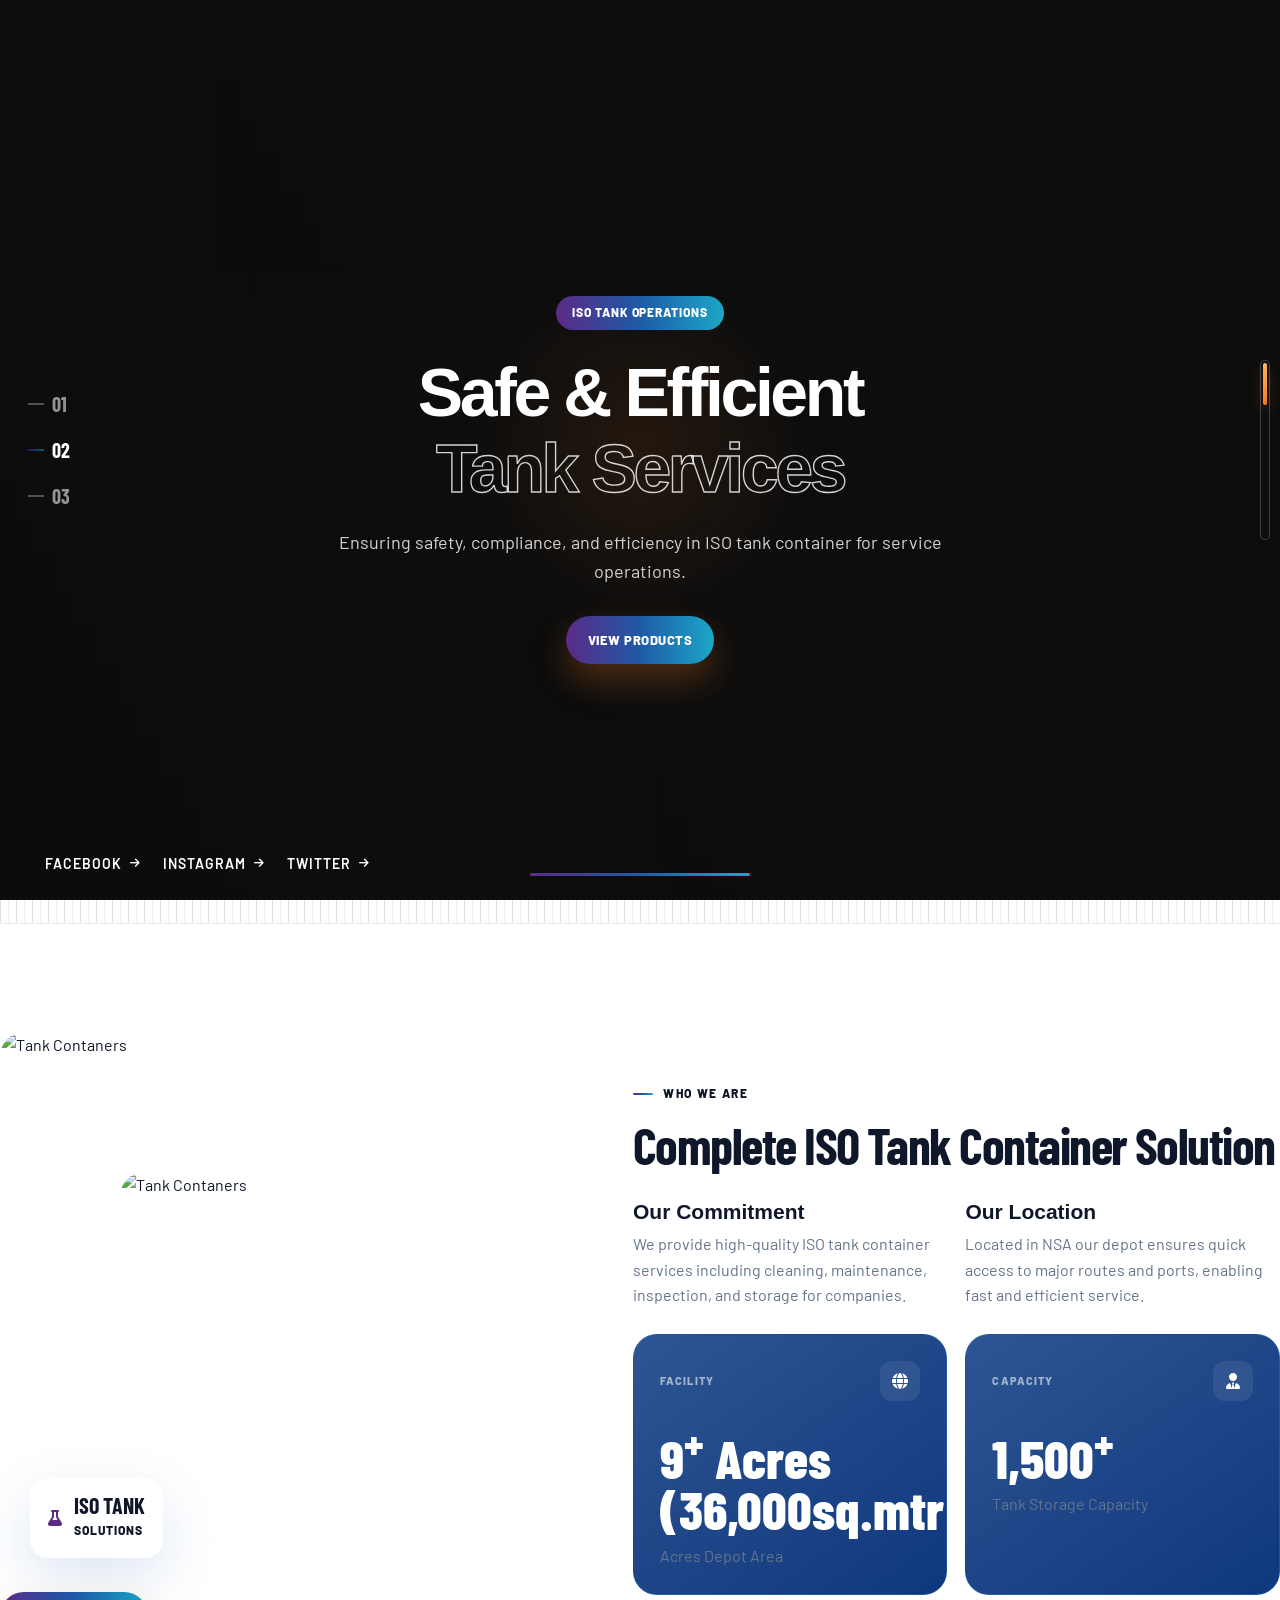
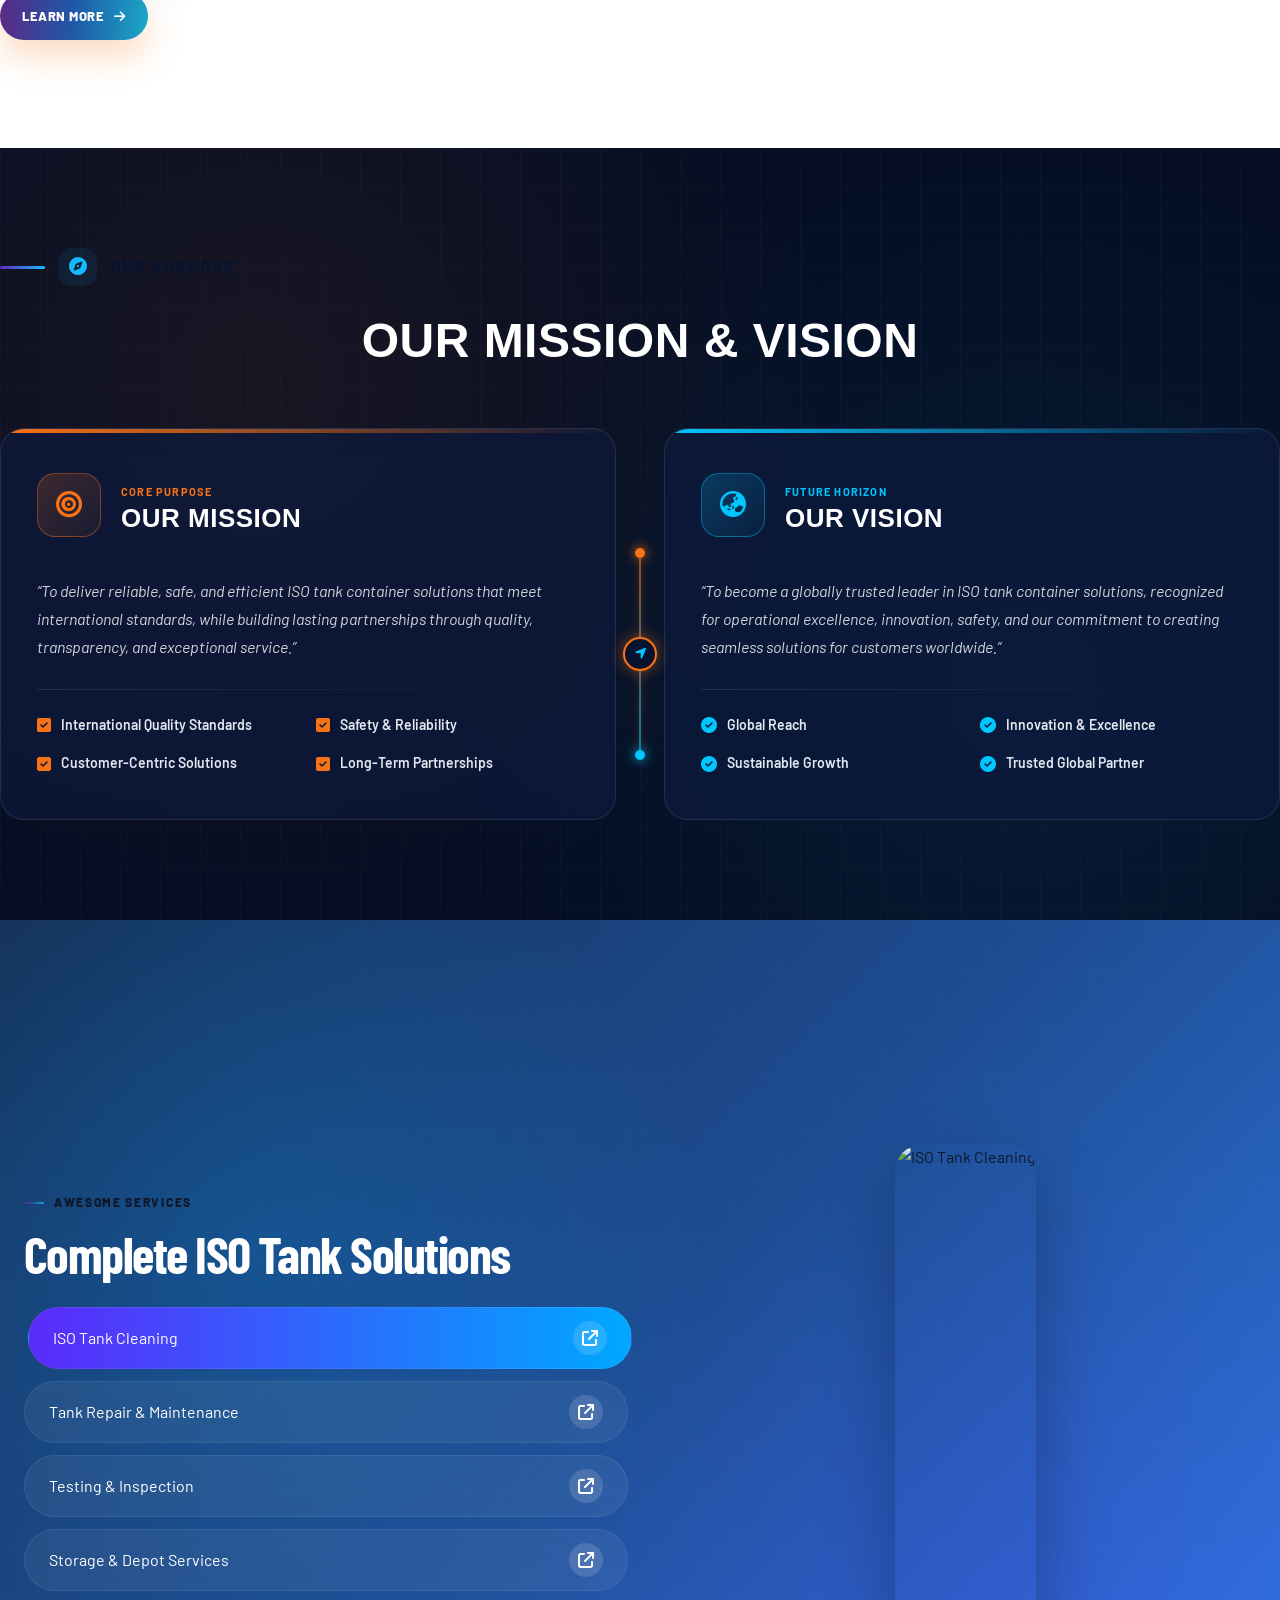
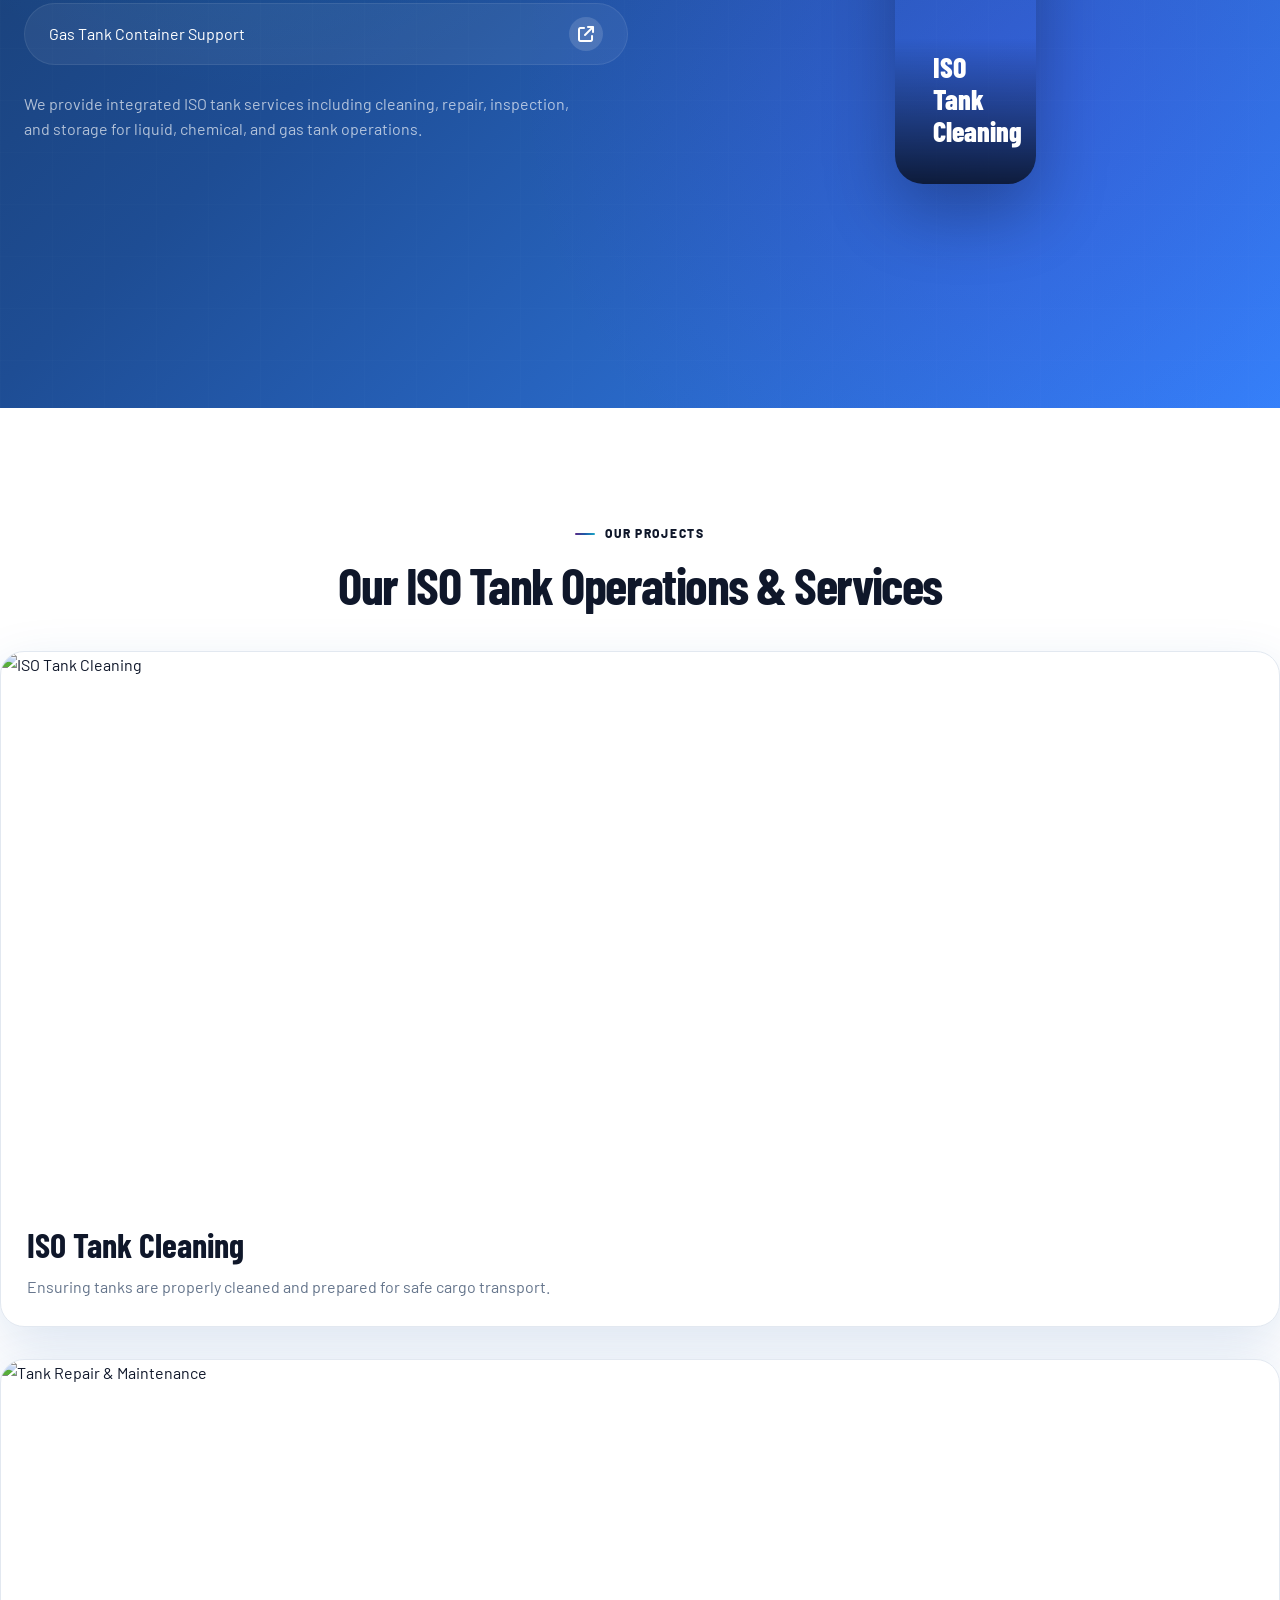
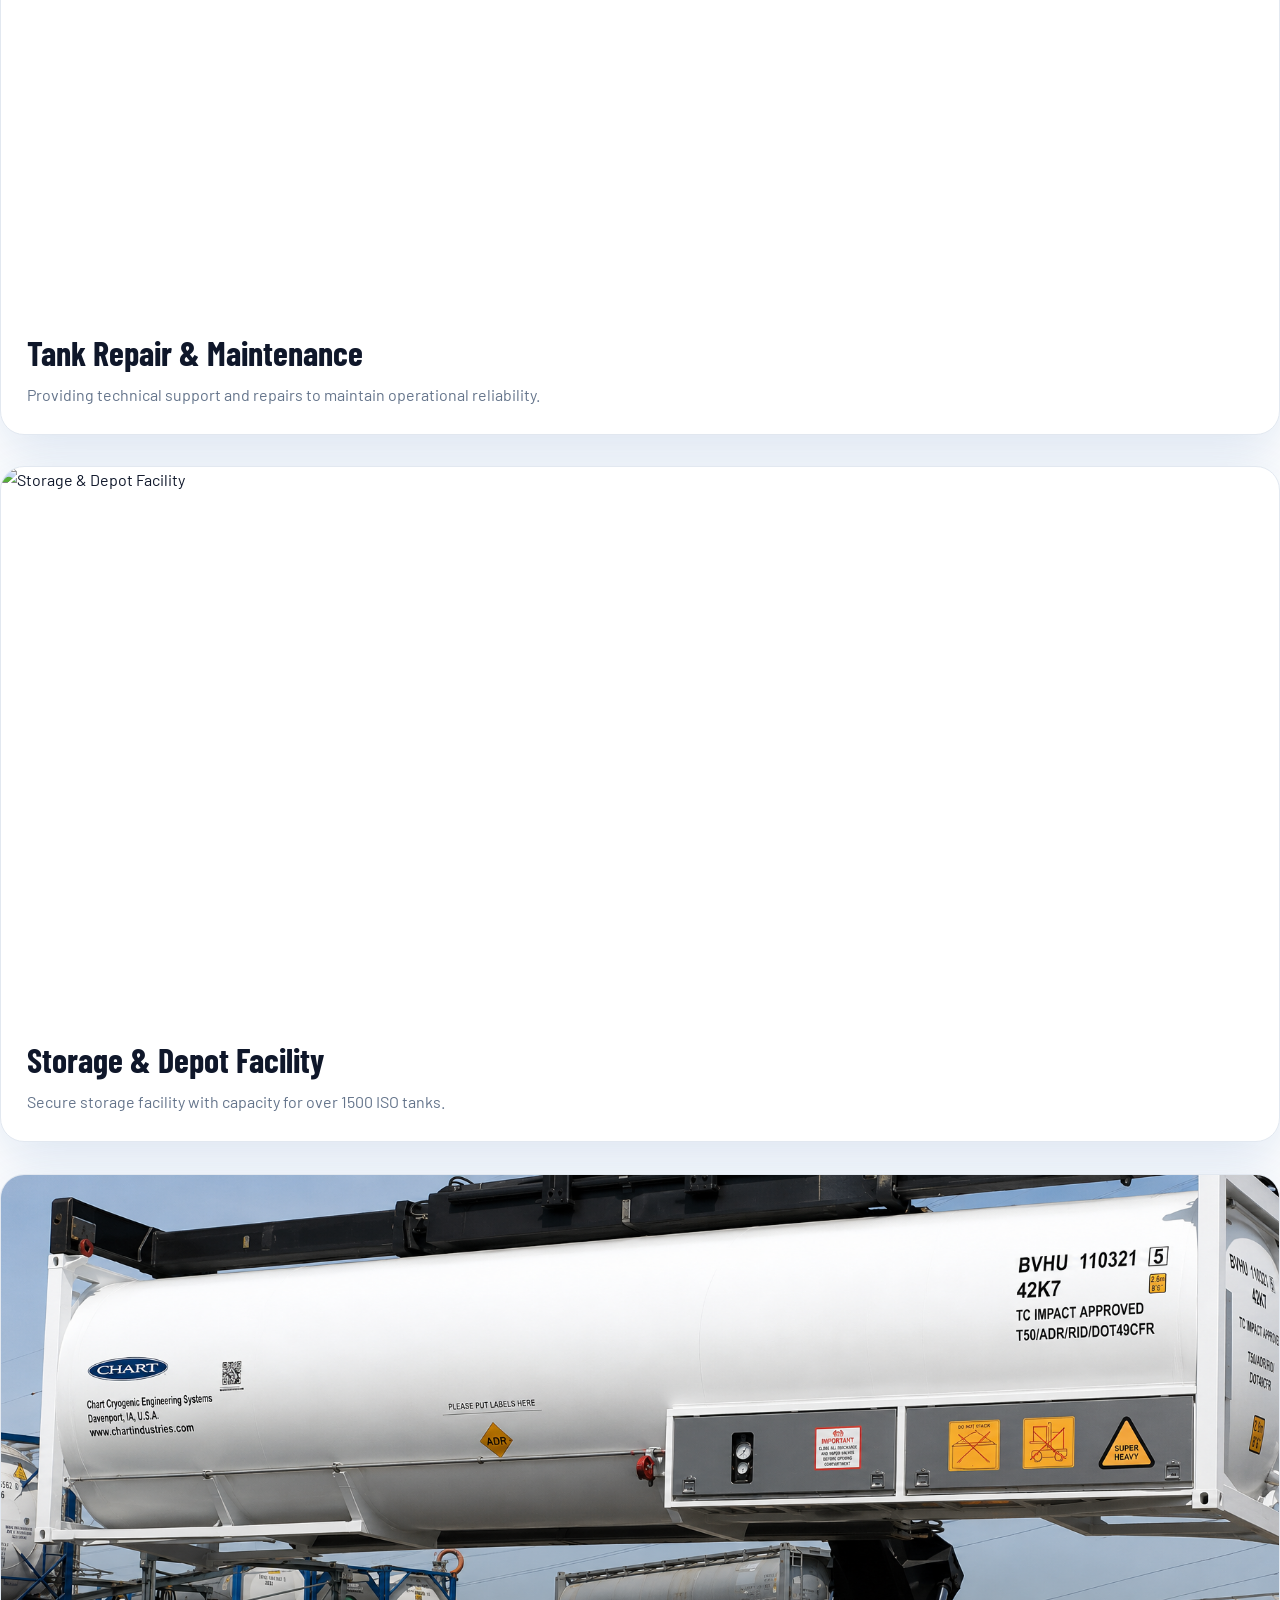
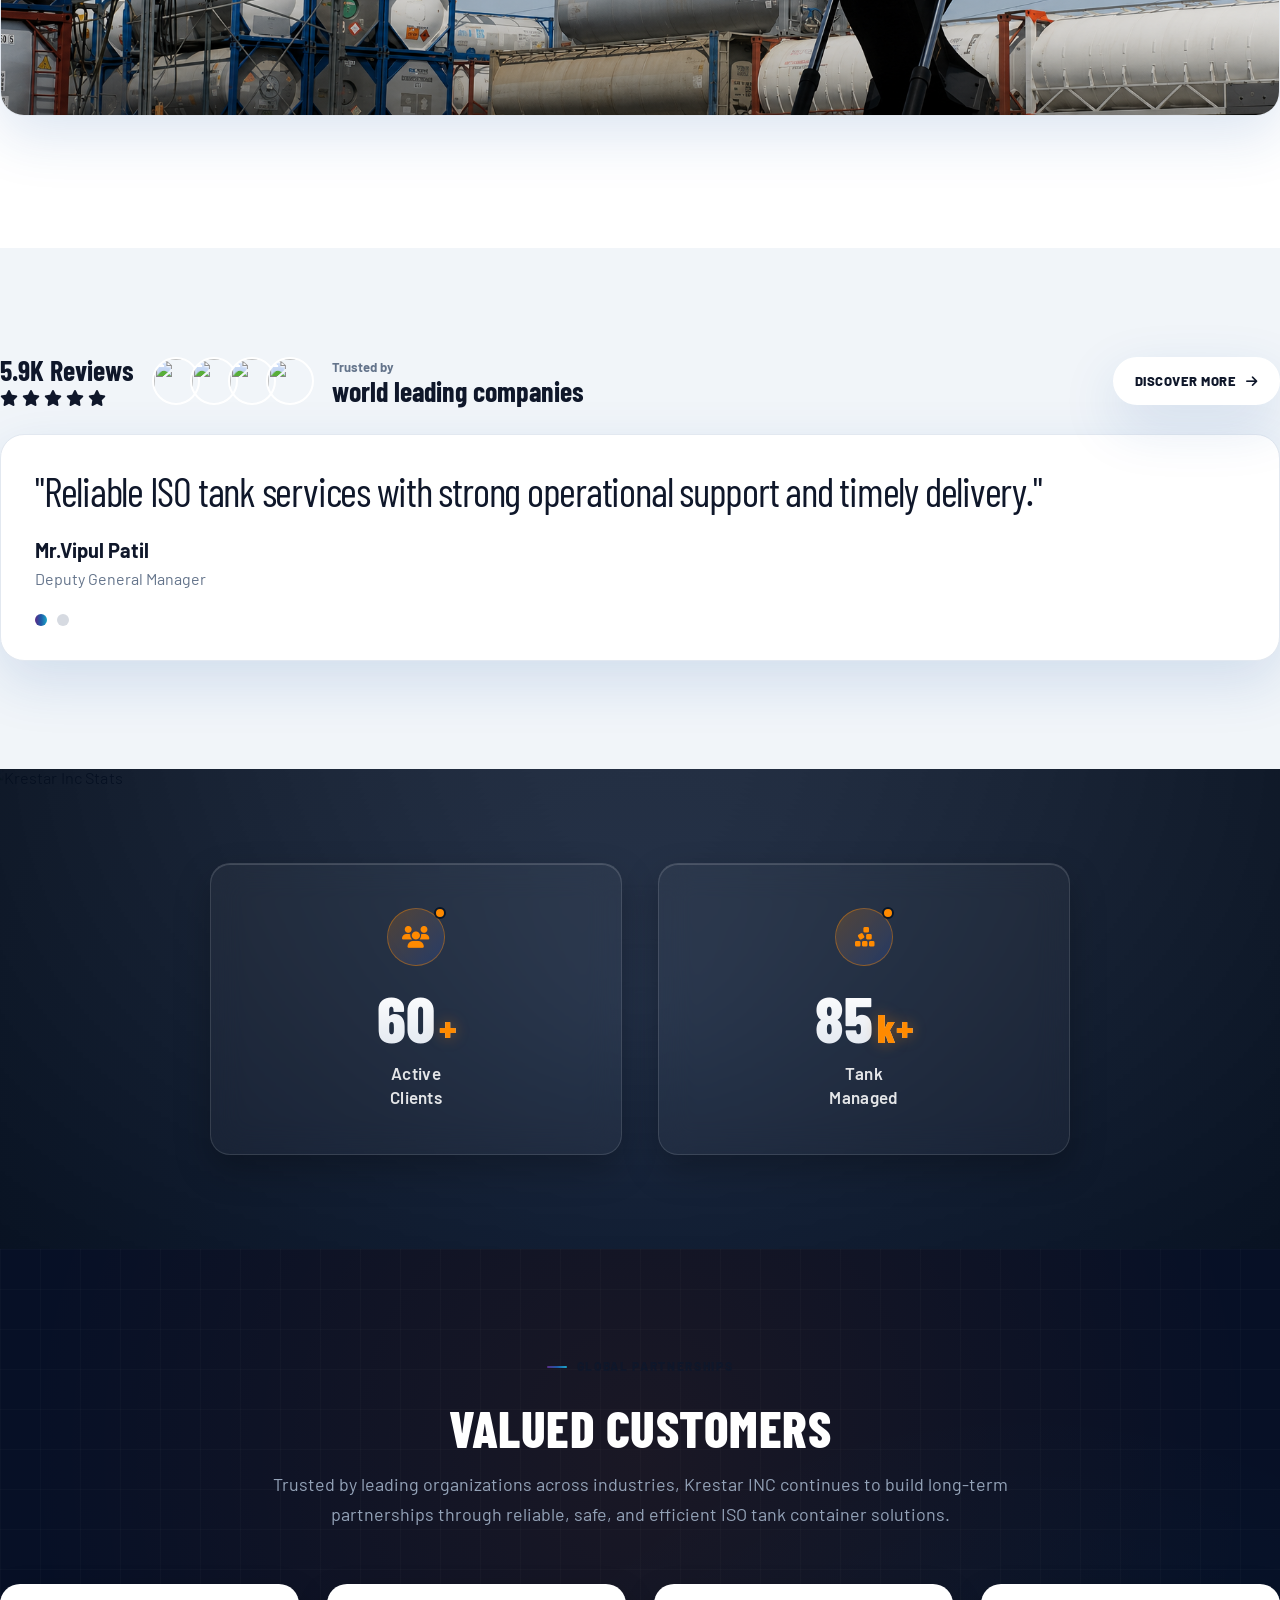
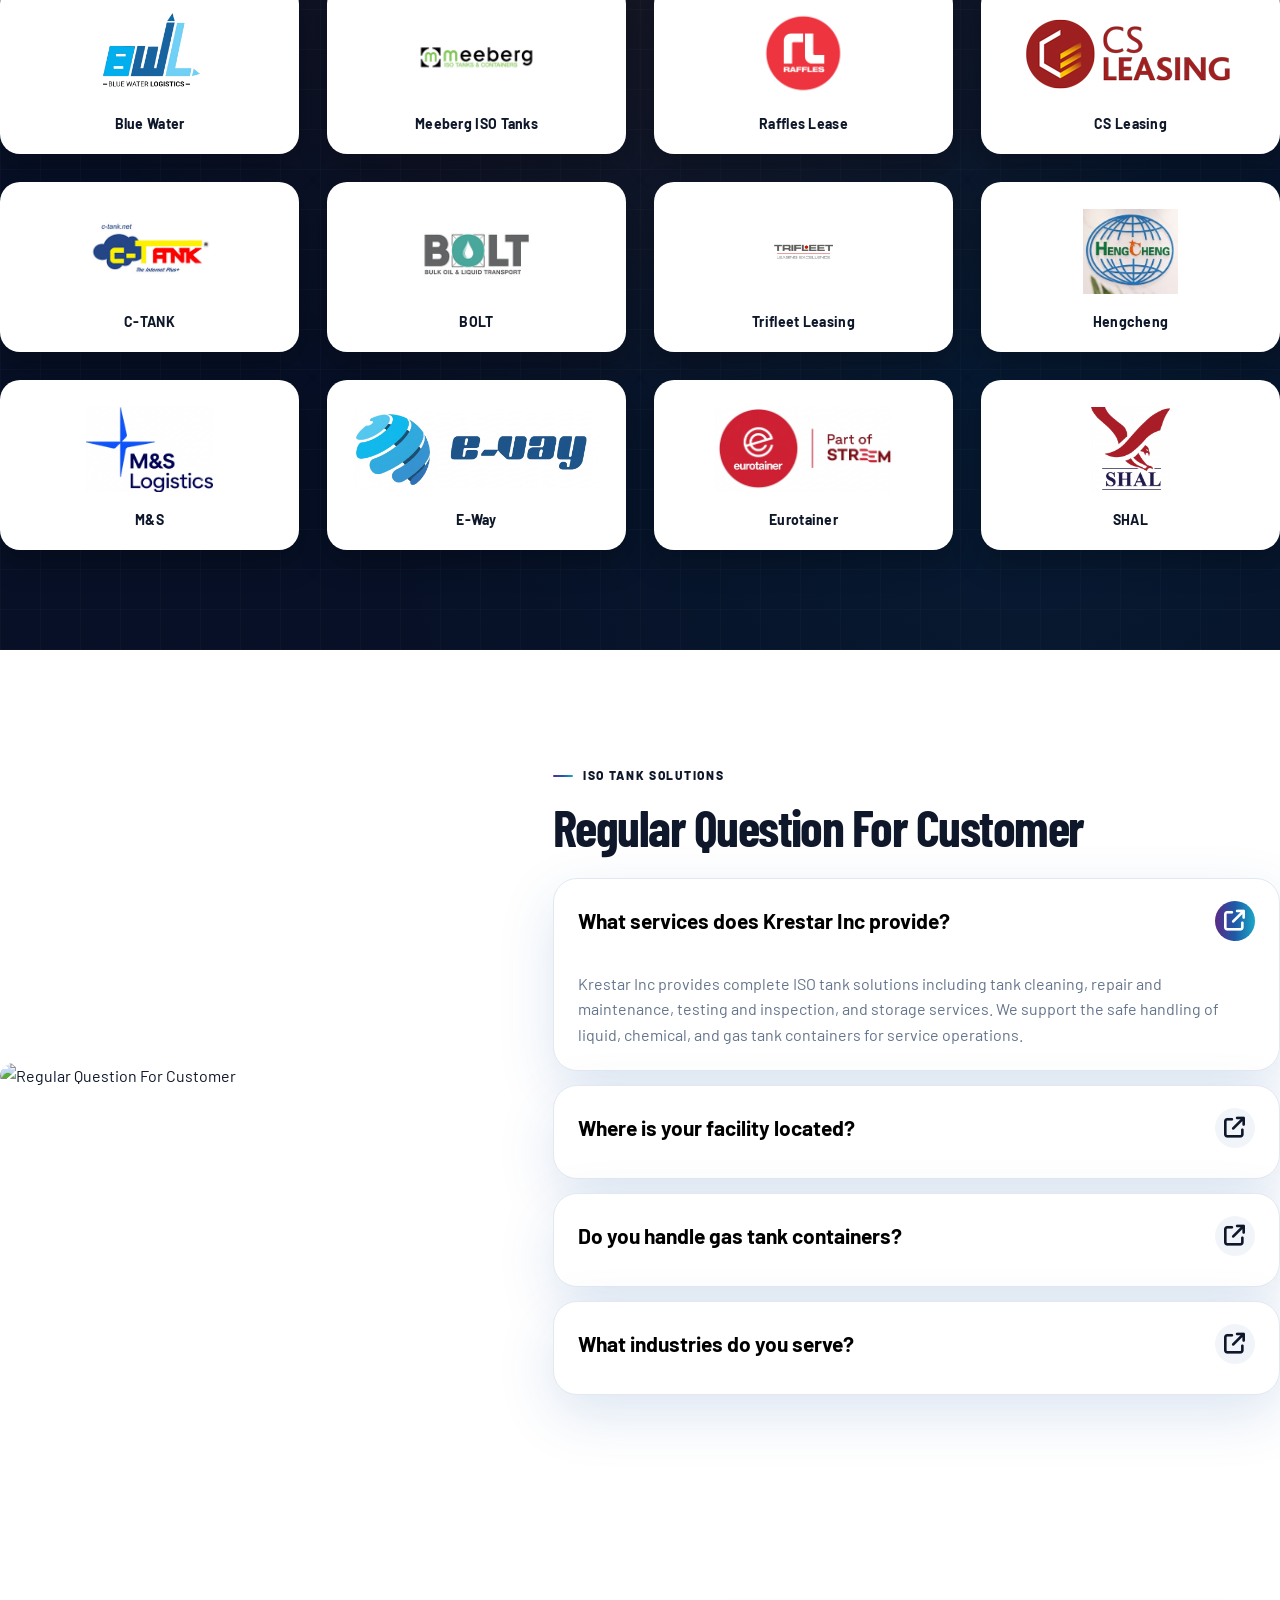
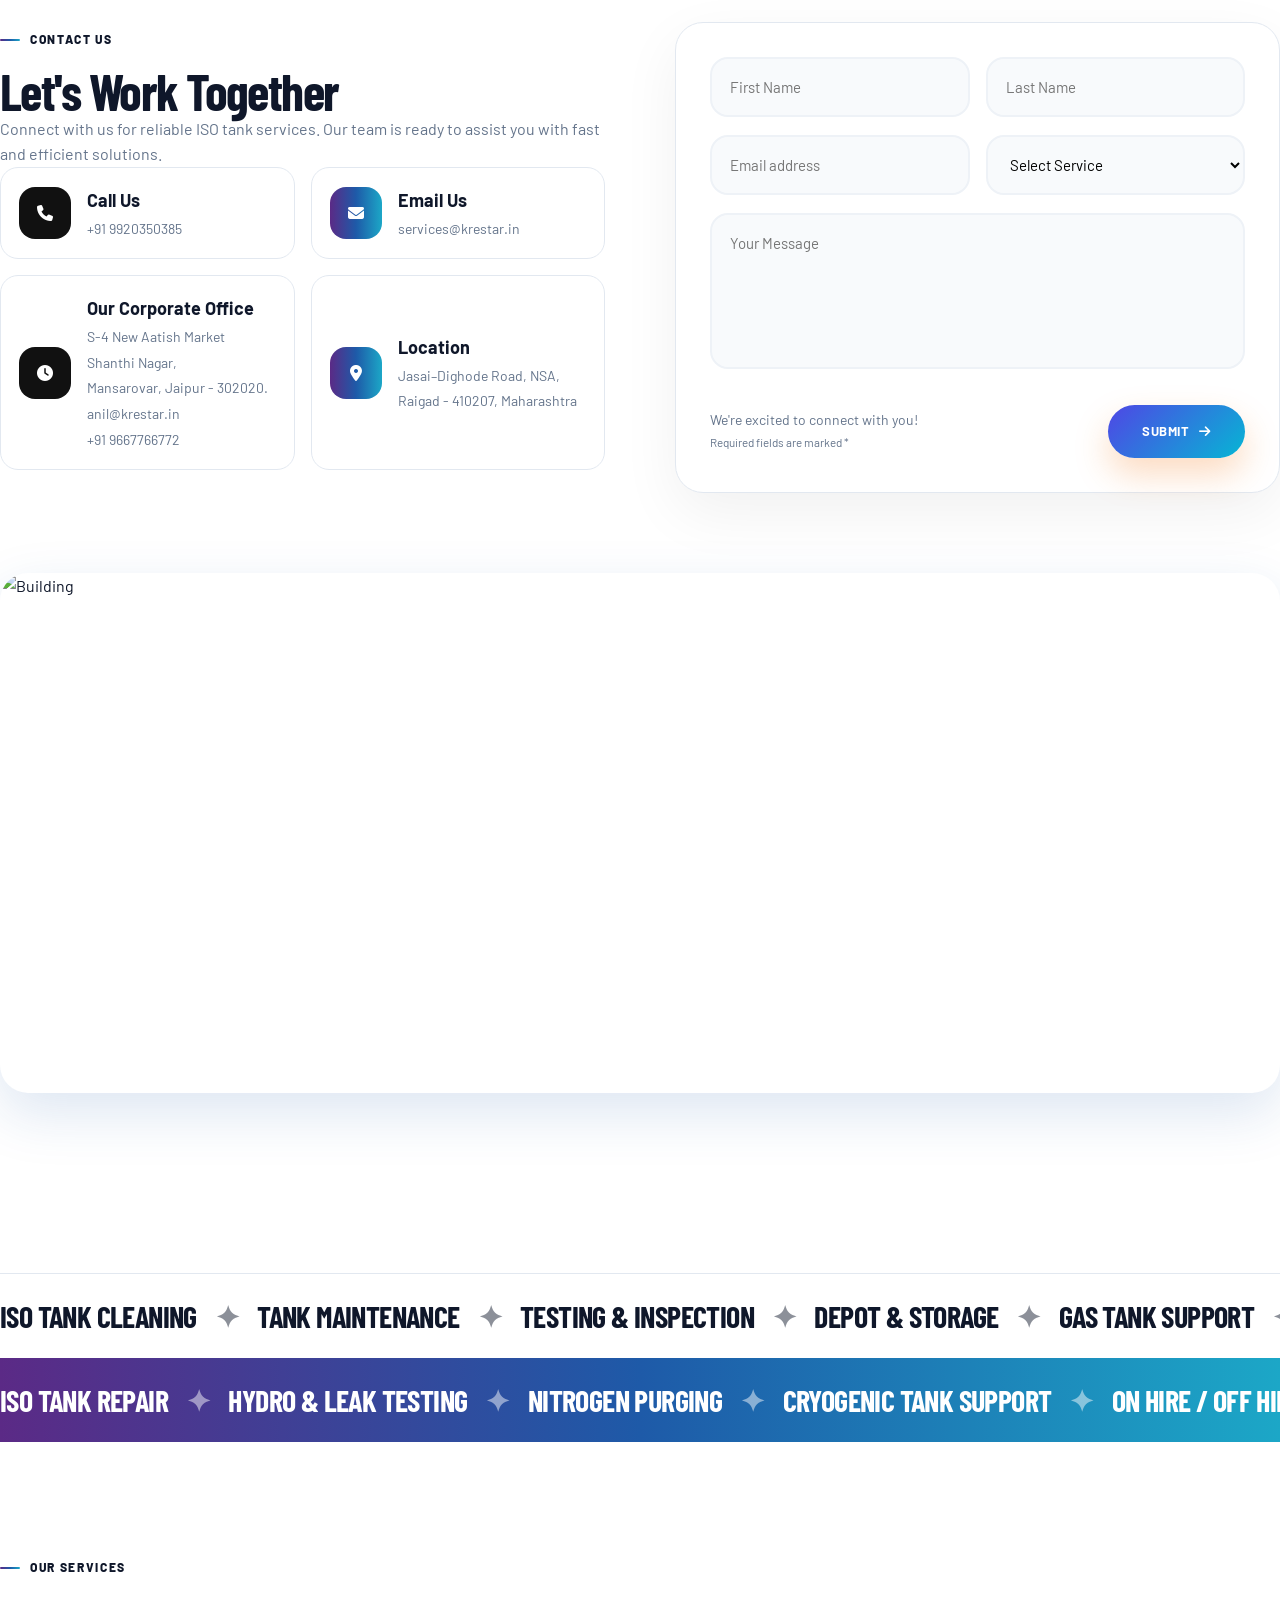
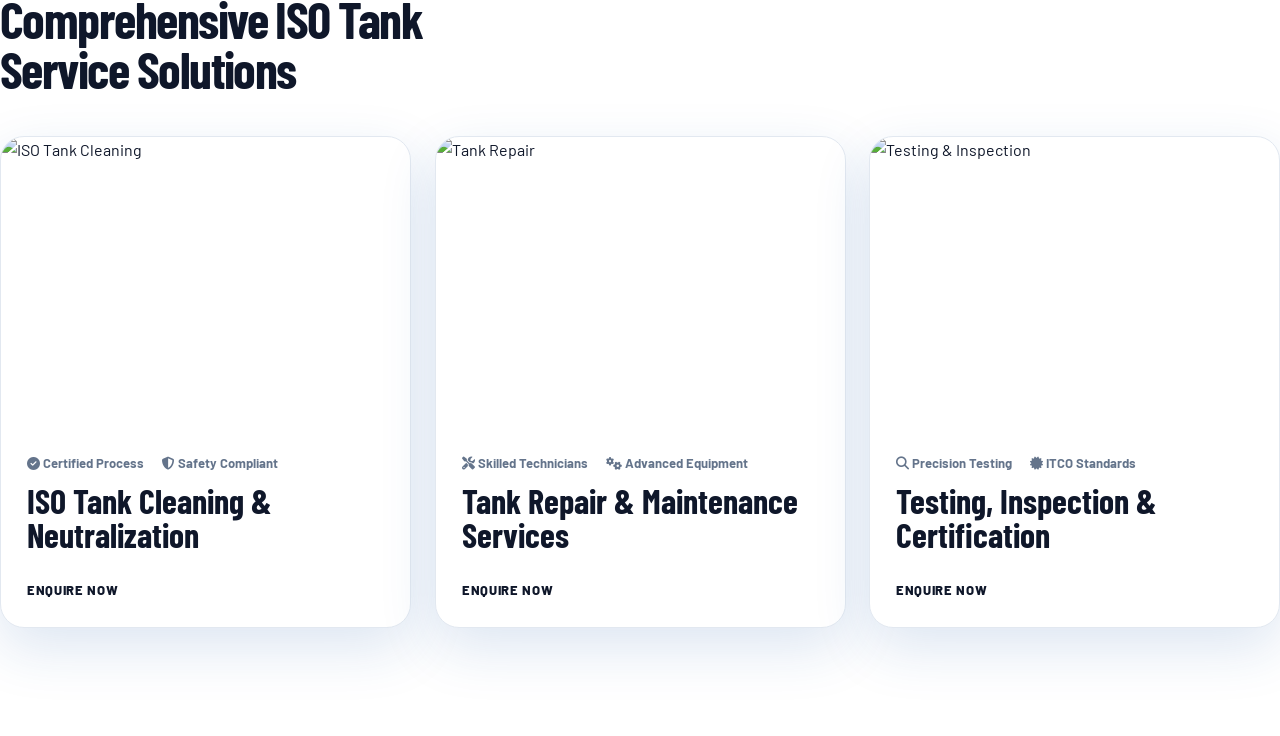
==== commit 42cf55db: "Changes13" ====
--- a/index.html
+++ b/index.html
@@ -134,7 +134,7 @@
           <div class="asc-num">
     <span class="counter" data-target="9">0</span><sup>+</sup>
     <span class="unit">Acres</span>
-    <span class="area">(36,000 sq. ft.)</span>
+    <span class="area">(36,000sq.mtr)</span>
 </div>
             <p>Acres Depot Area</p>
           </div>
@@ -669,11 +669,13 @@
             <div class="ci-item">
               <div class="ci-ico"><i class="fa fa-clock"></i></div>
               <div>
-                <strong>Our Office</strong>
-                <span>S-4 
-New Aatish Market
-Shanthi Nagar, 
-Mansarovar, Jaipur - 302020.</span>
+                <strong>Our Corporate Office</strong>
+                <span>
+                  S-4 New Aatish Market Shanthi Nagar,<br>
+                  Mansarovar, Jaipur - 302020.<br>
+                  <a href="mailto:anil@krestar.in">anil@krestar.in</a><br>
+                  <a href="tel:+919667766772">+91 9667766772</a>
+                </span>
               </div>
             </div>
 
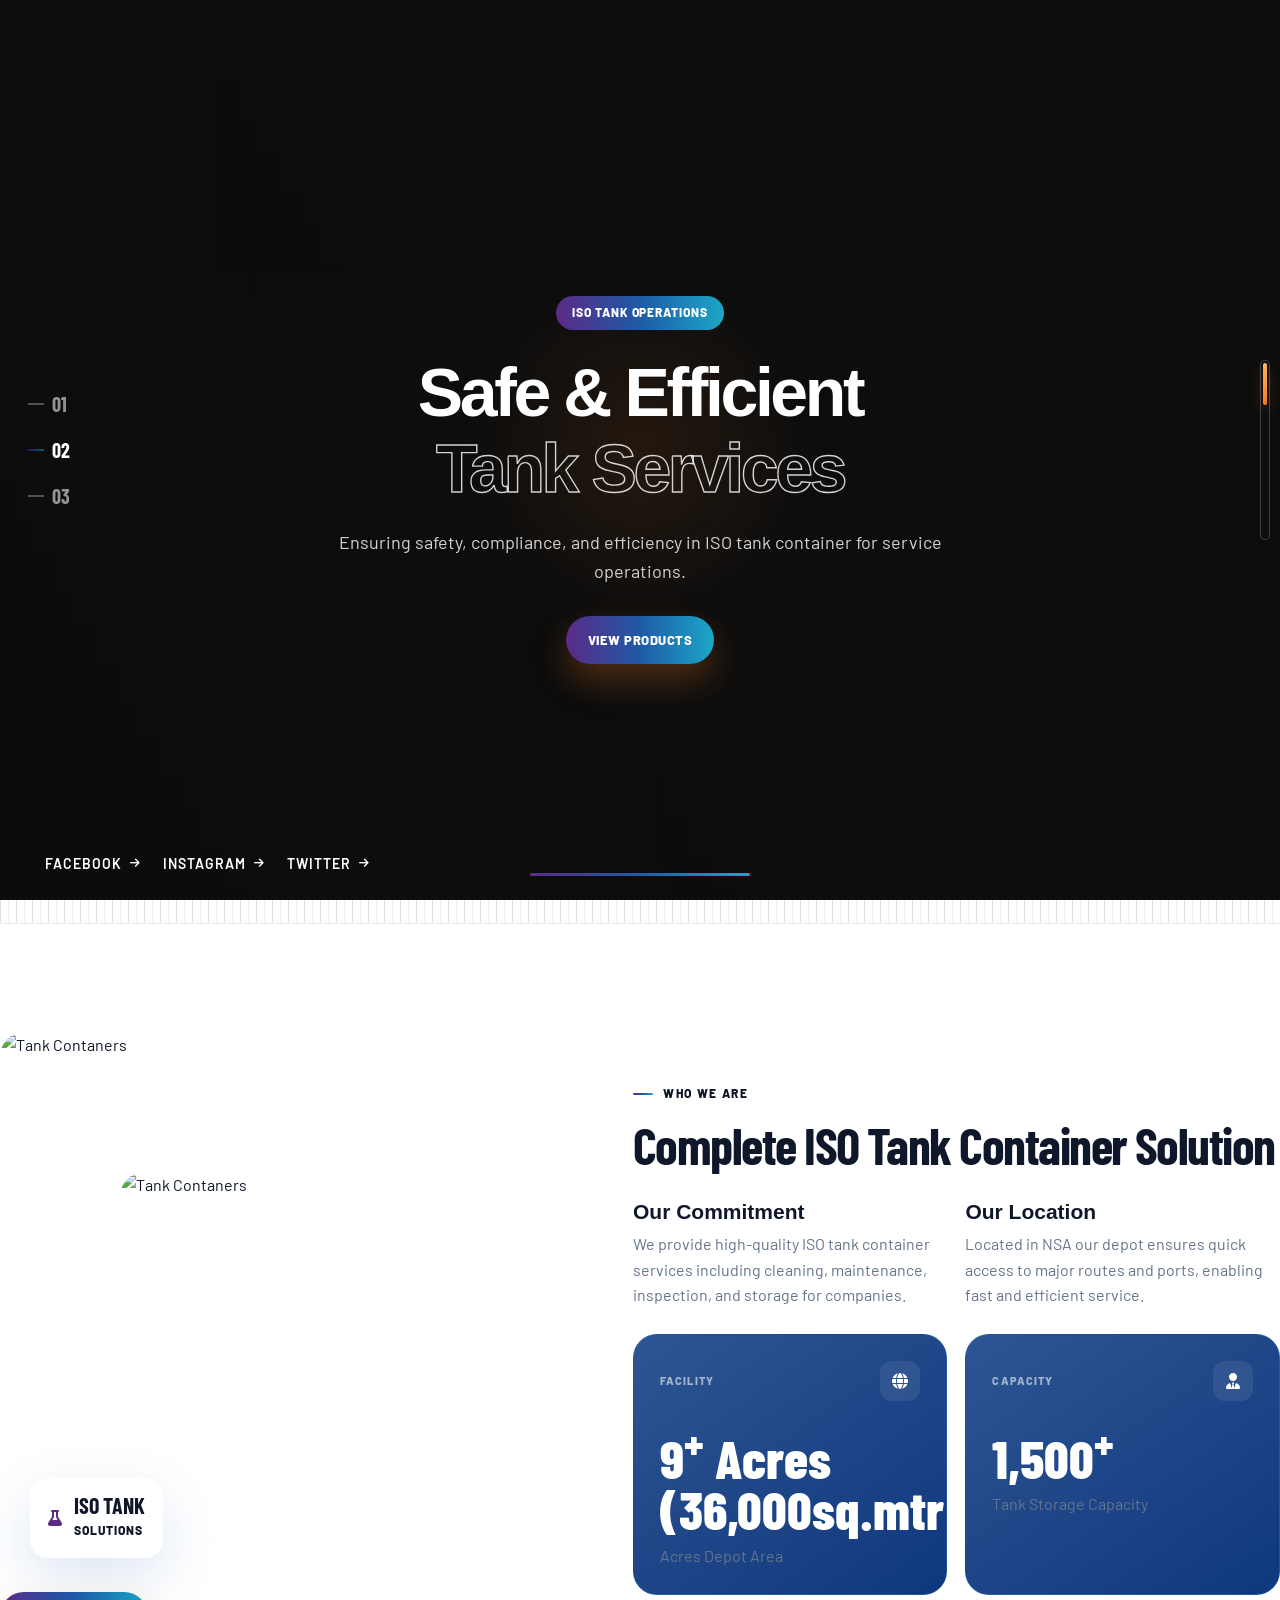
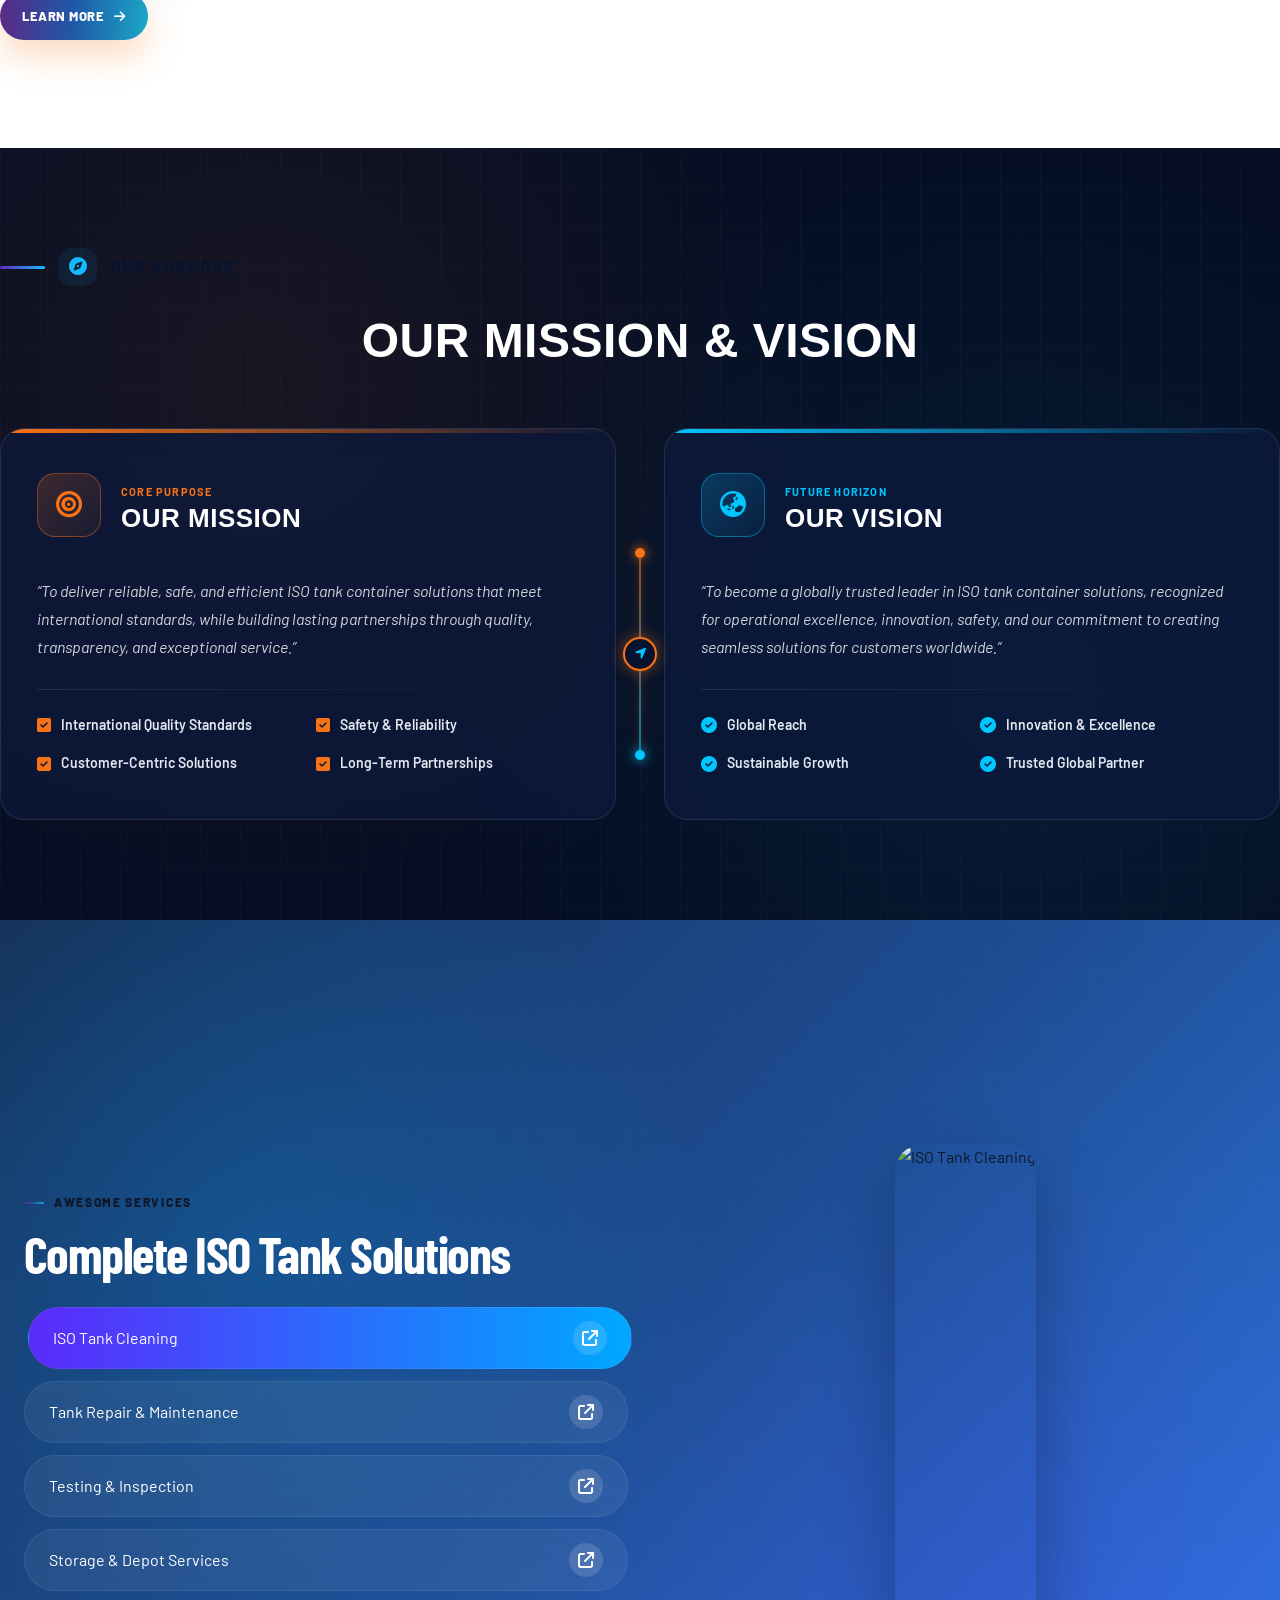
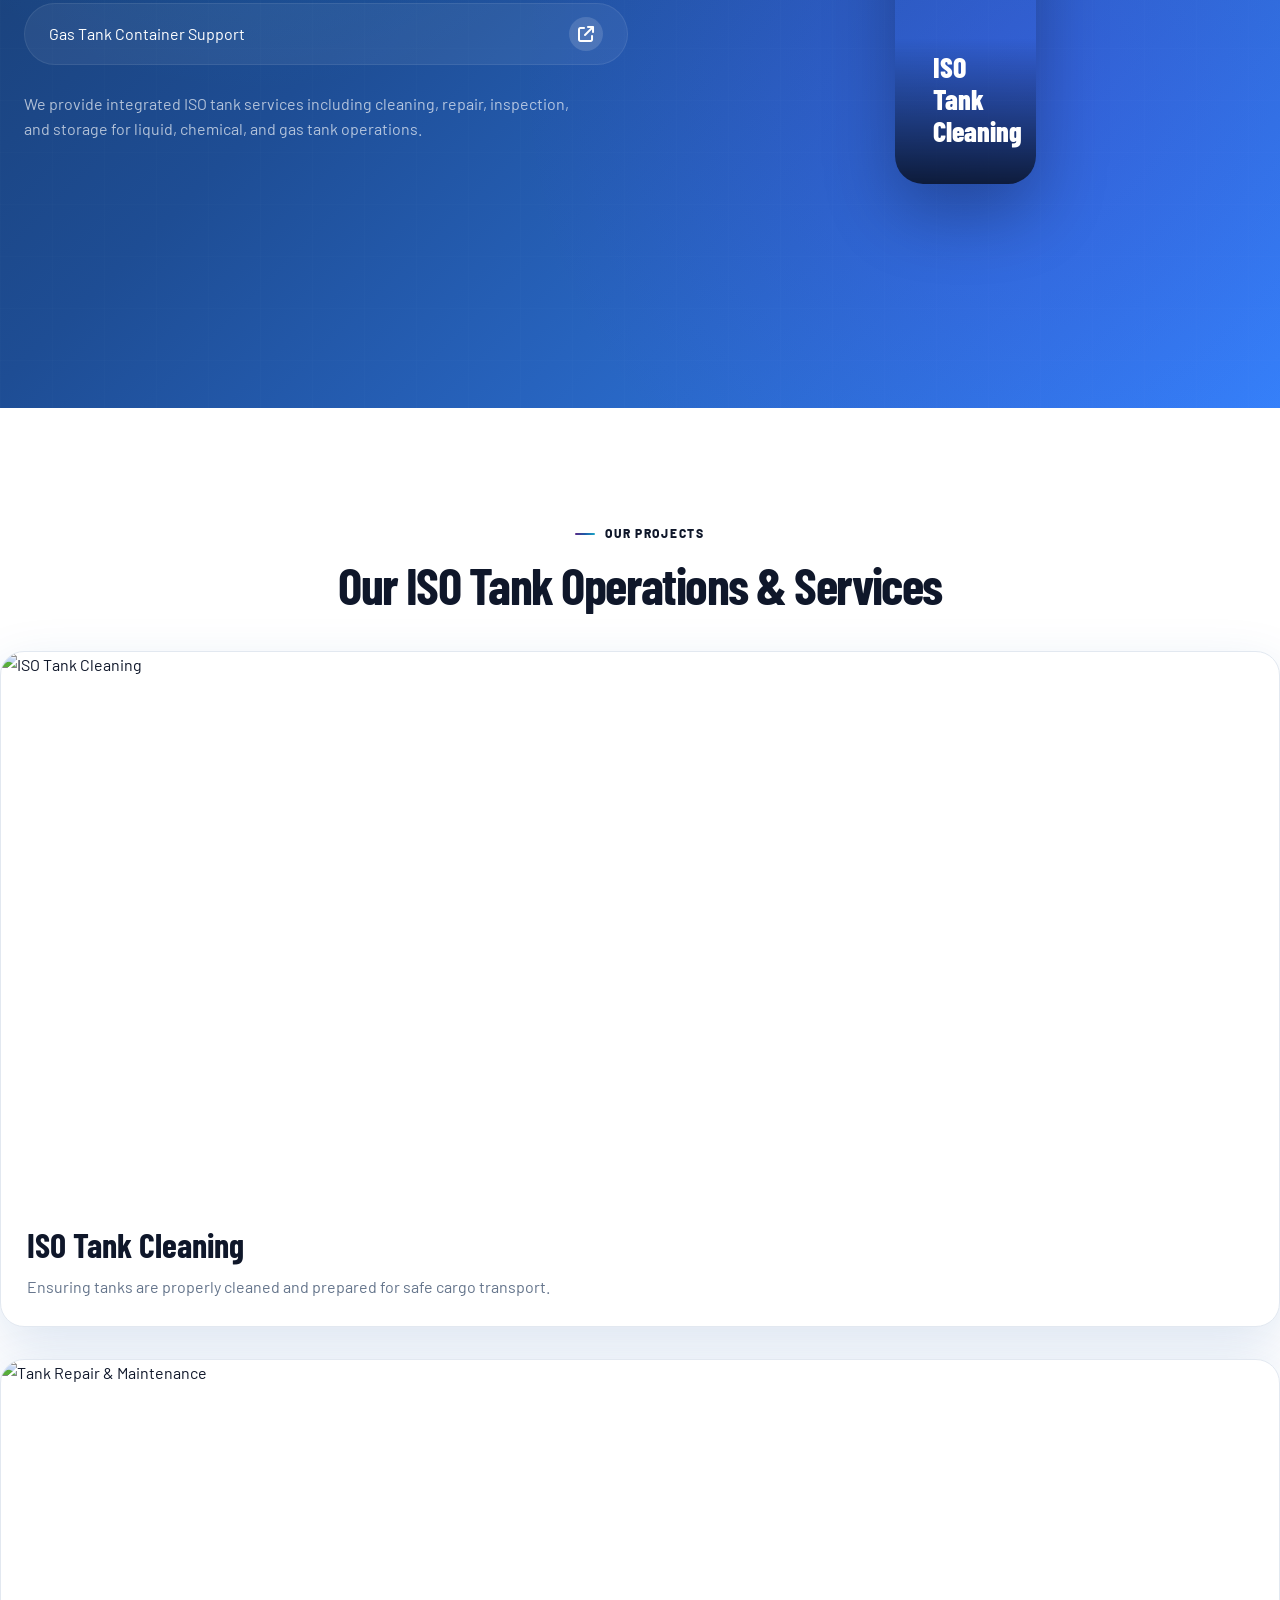
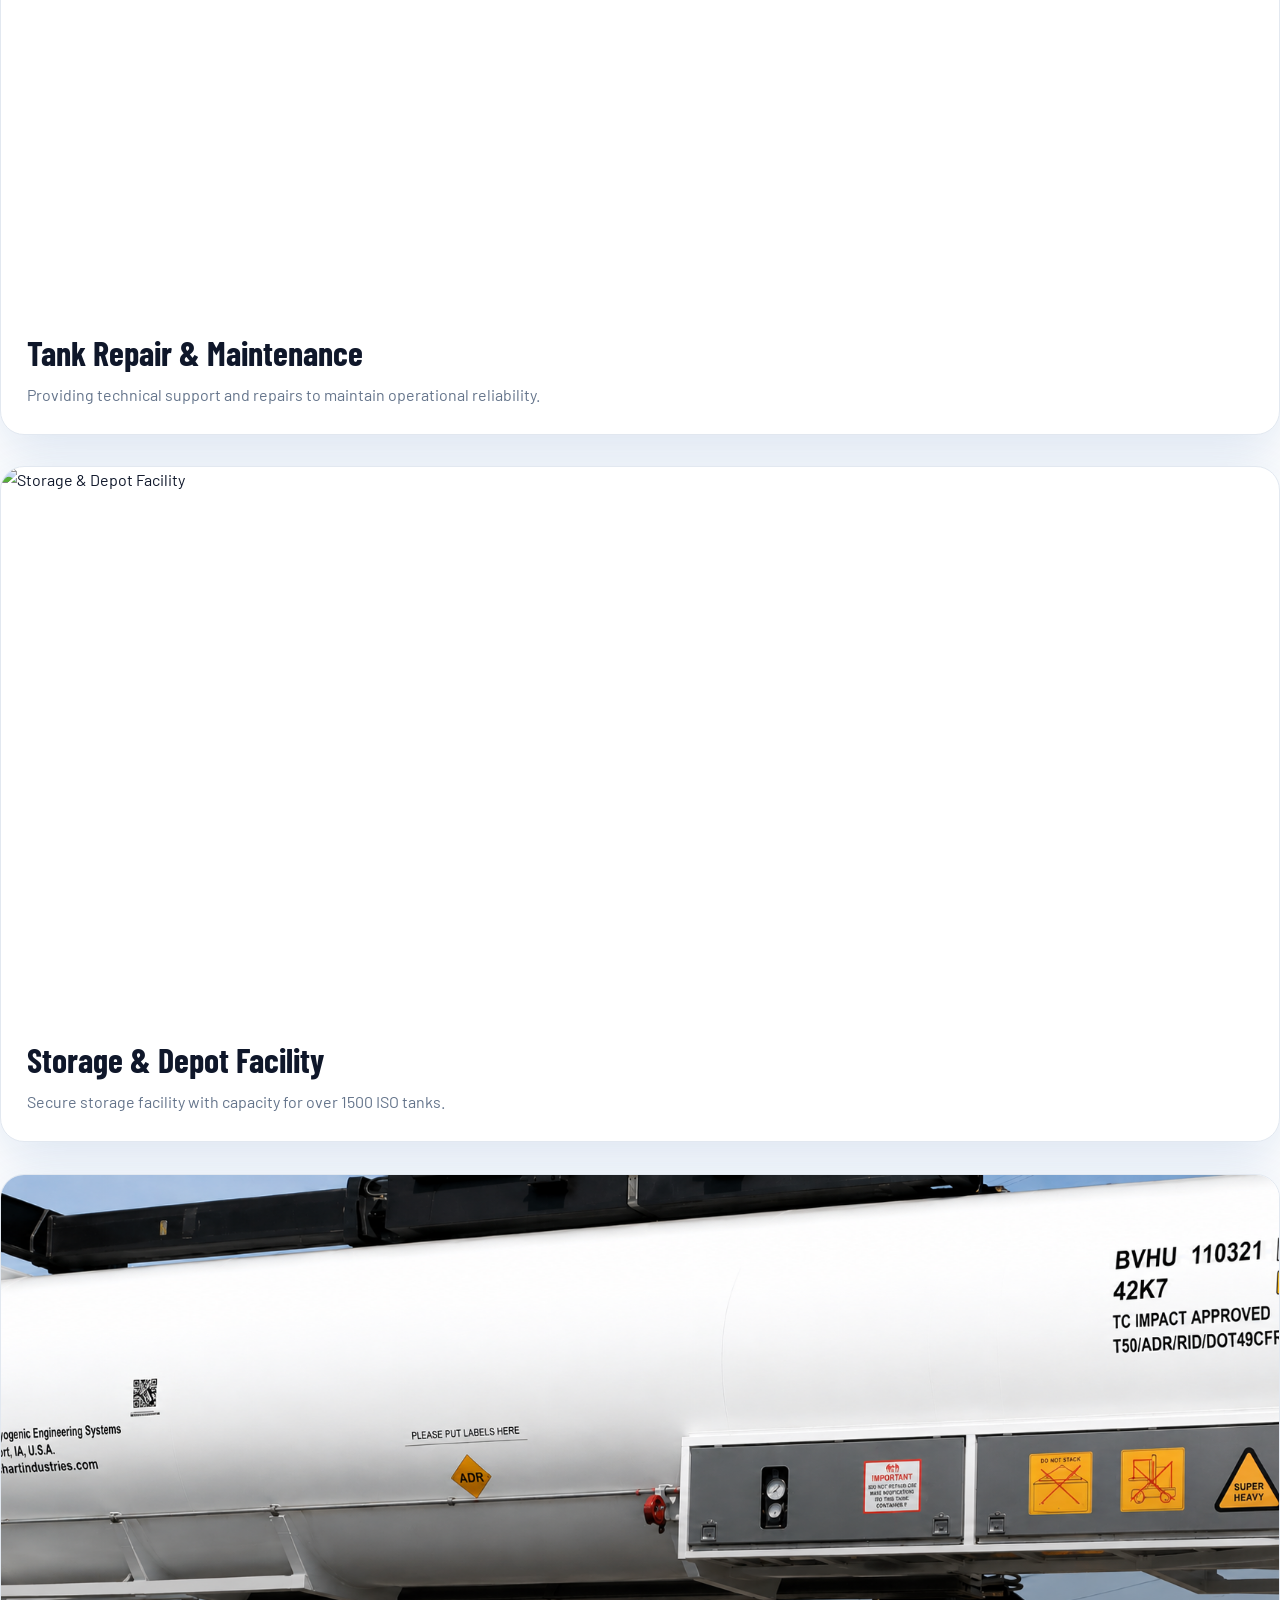
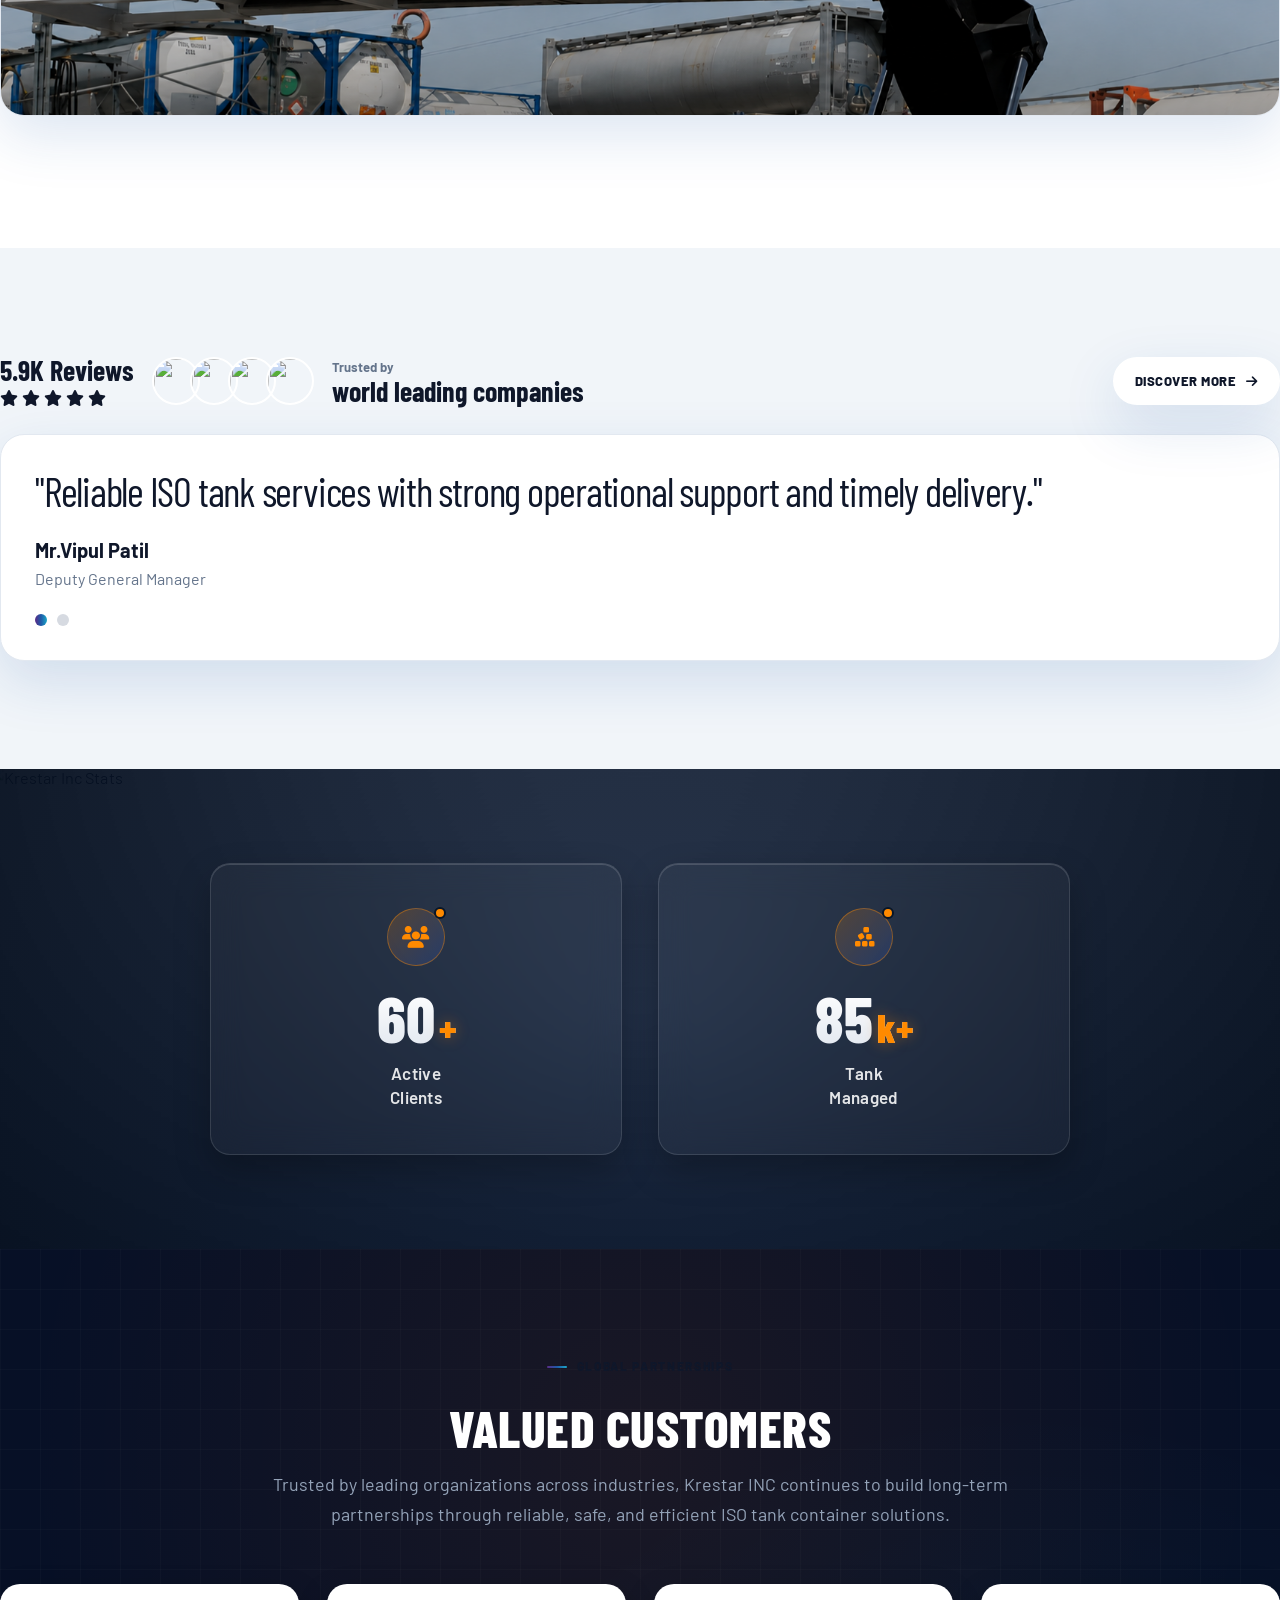
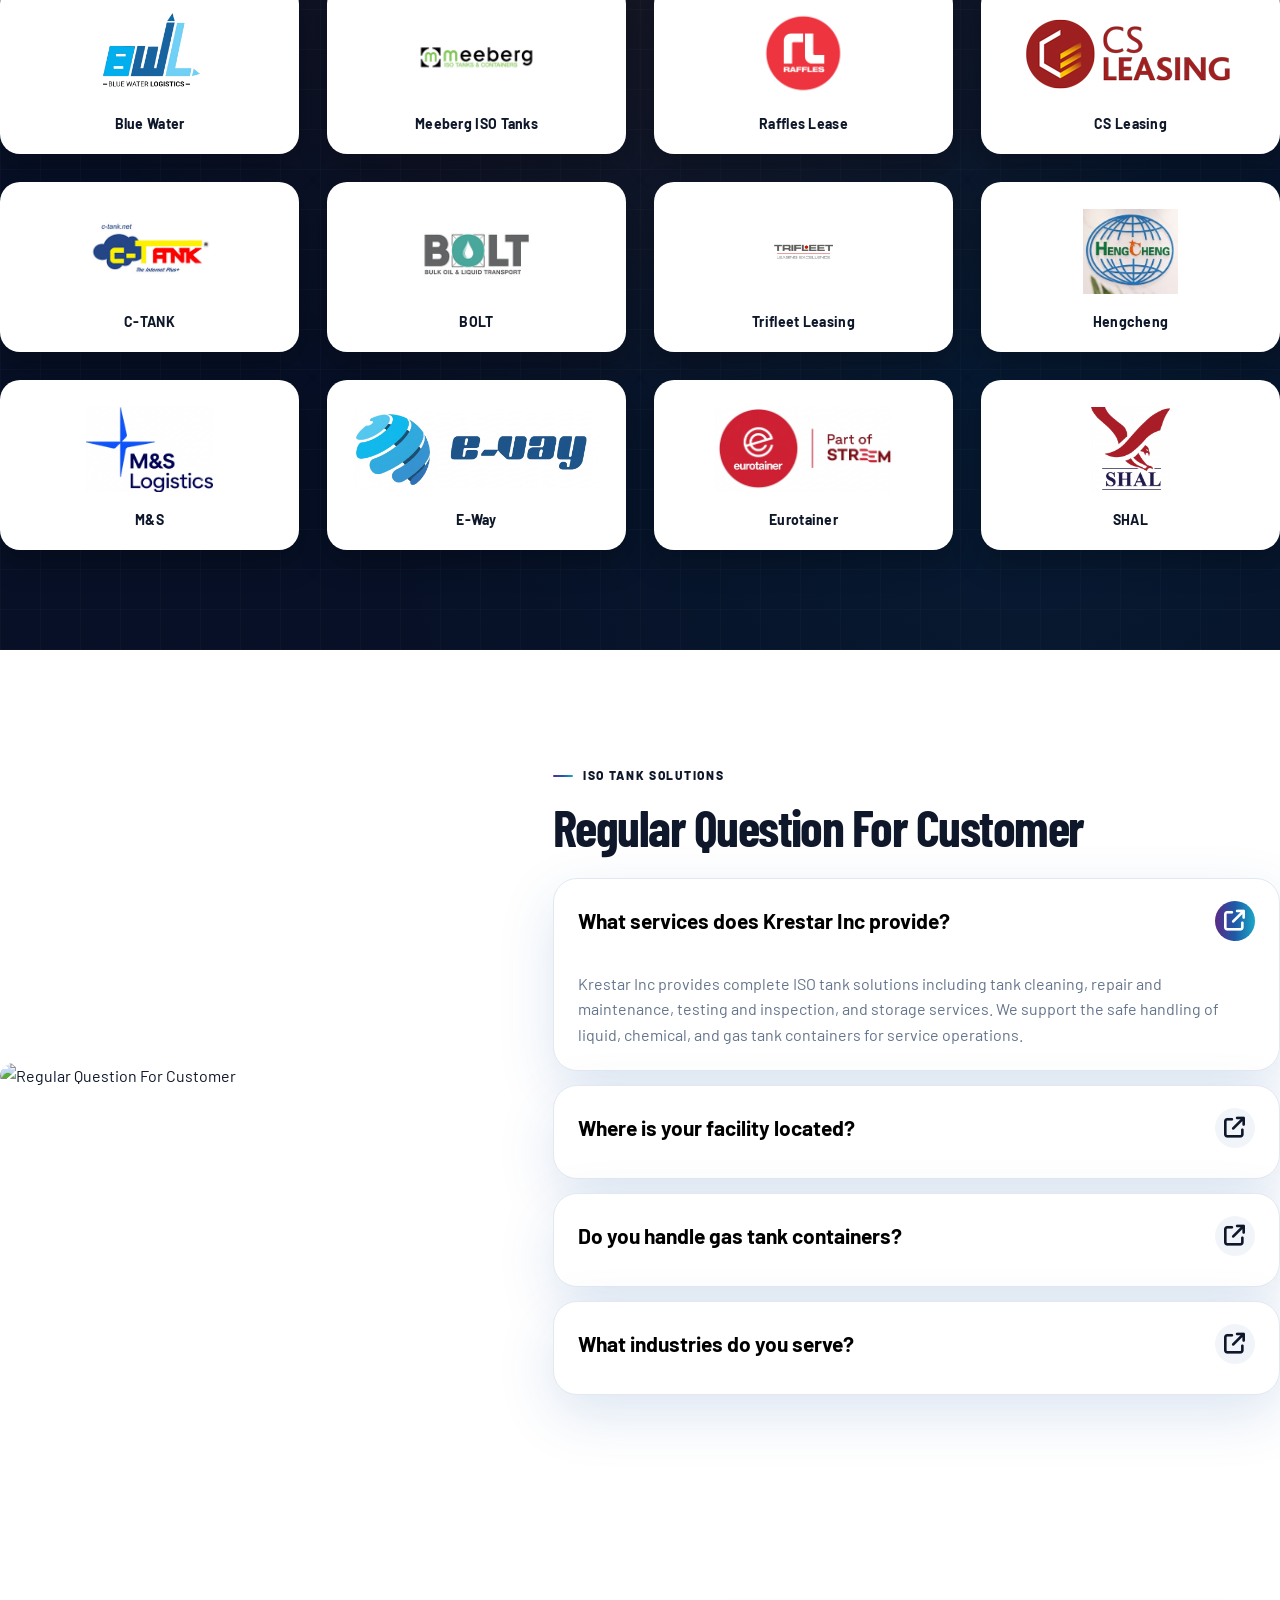
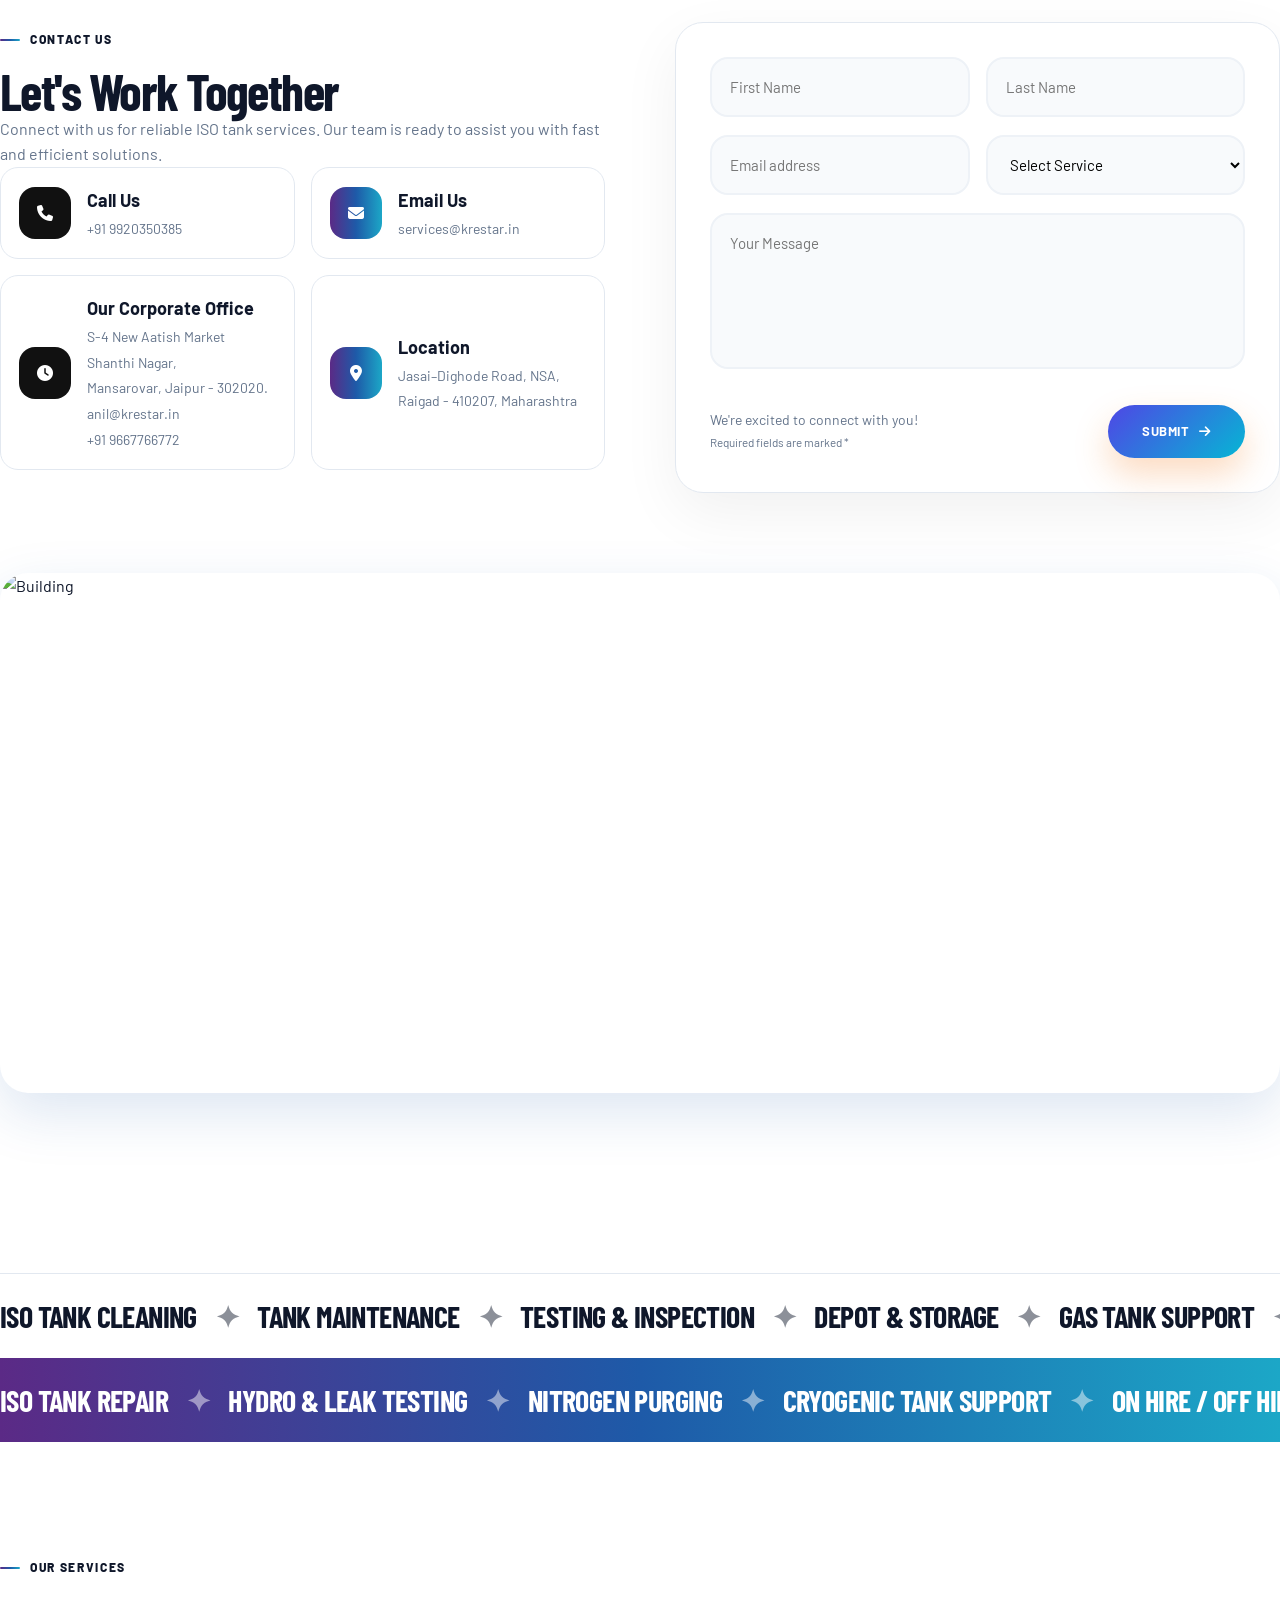
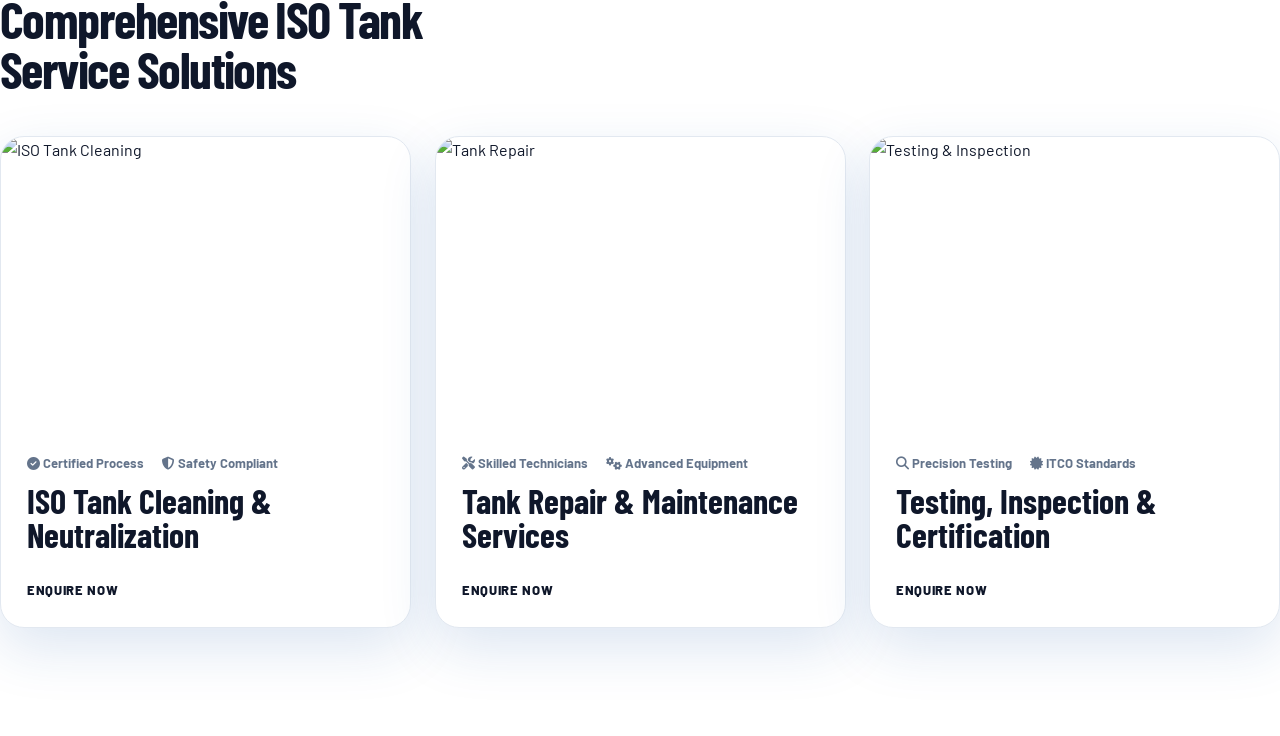
==== commit 2221972b: "changes15" ====
--- a/index.html
+++ b/index.html
@@ -351,7 +351,7 @@
         </div>
         <div class="proj-card" data-anim="fade-up">
           <div class="pcard-img">
-            <img src="img/GasTank.png" alt="Gas Tank Container Support" />
+            <img src="img/Tanker without logo.png" alt="Gas Tank Container Support" />
             <a href="contact.html" class="pcard-link"><i class="fa fa-arrow-up-right-from-square"></i></a>
           </div>
         
@@ -403,7 +403,7 @@
             "Professional team with excellent handling and maintenance of tank containers."
             </blockquote>
             <div class="testi-author">
-              <strong>Gurpreet Singh </strong>
+              <strong>Mr.Gurpreet Singh </strong>
               <span>Business Develope Management</span>
             </div>
           </div>
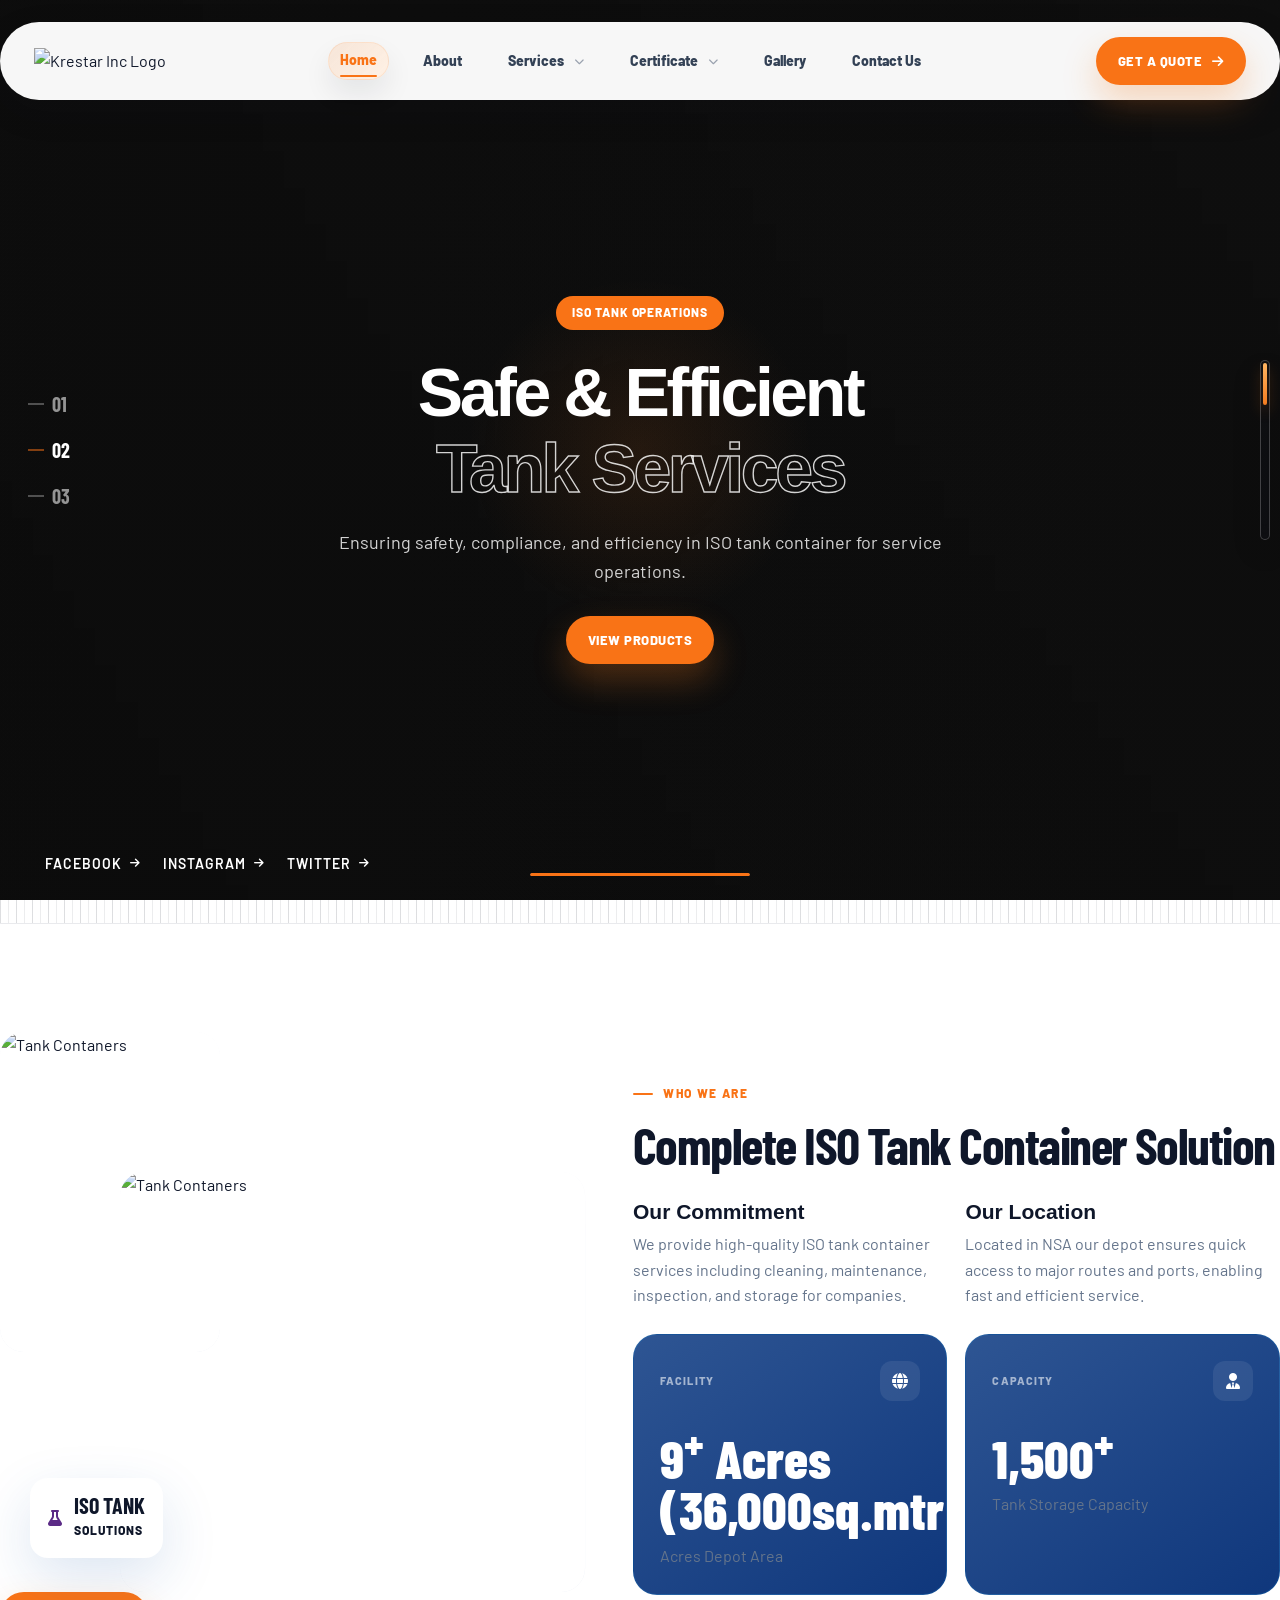
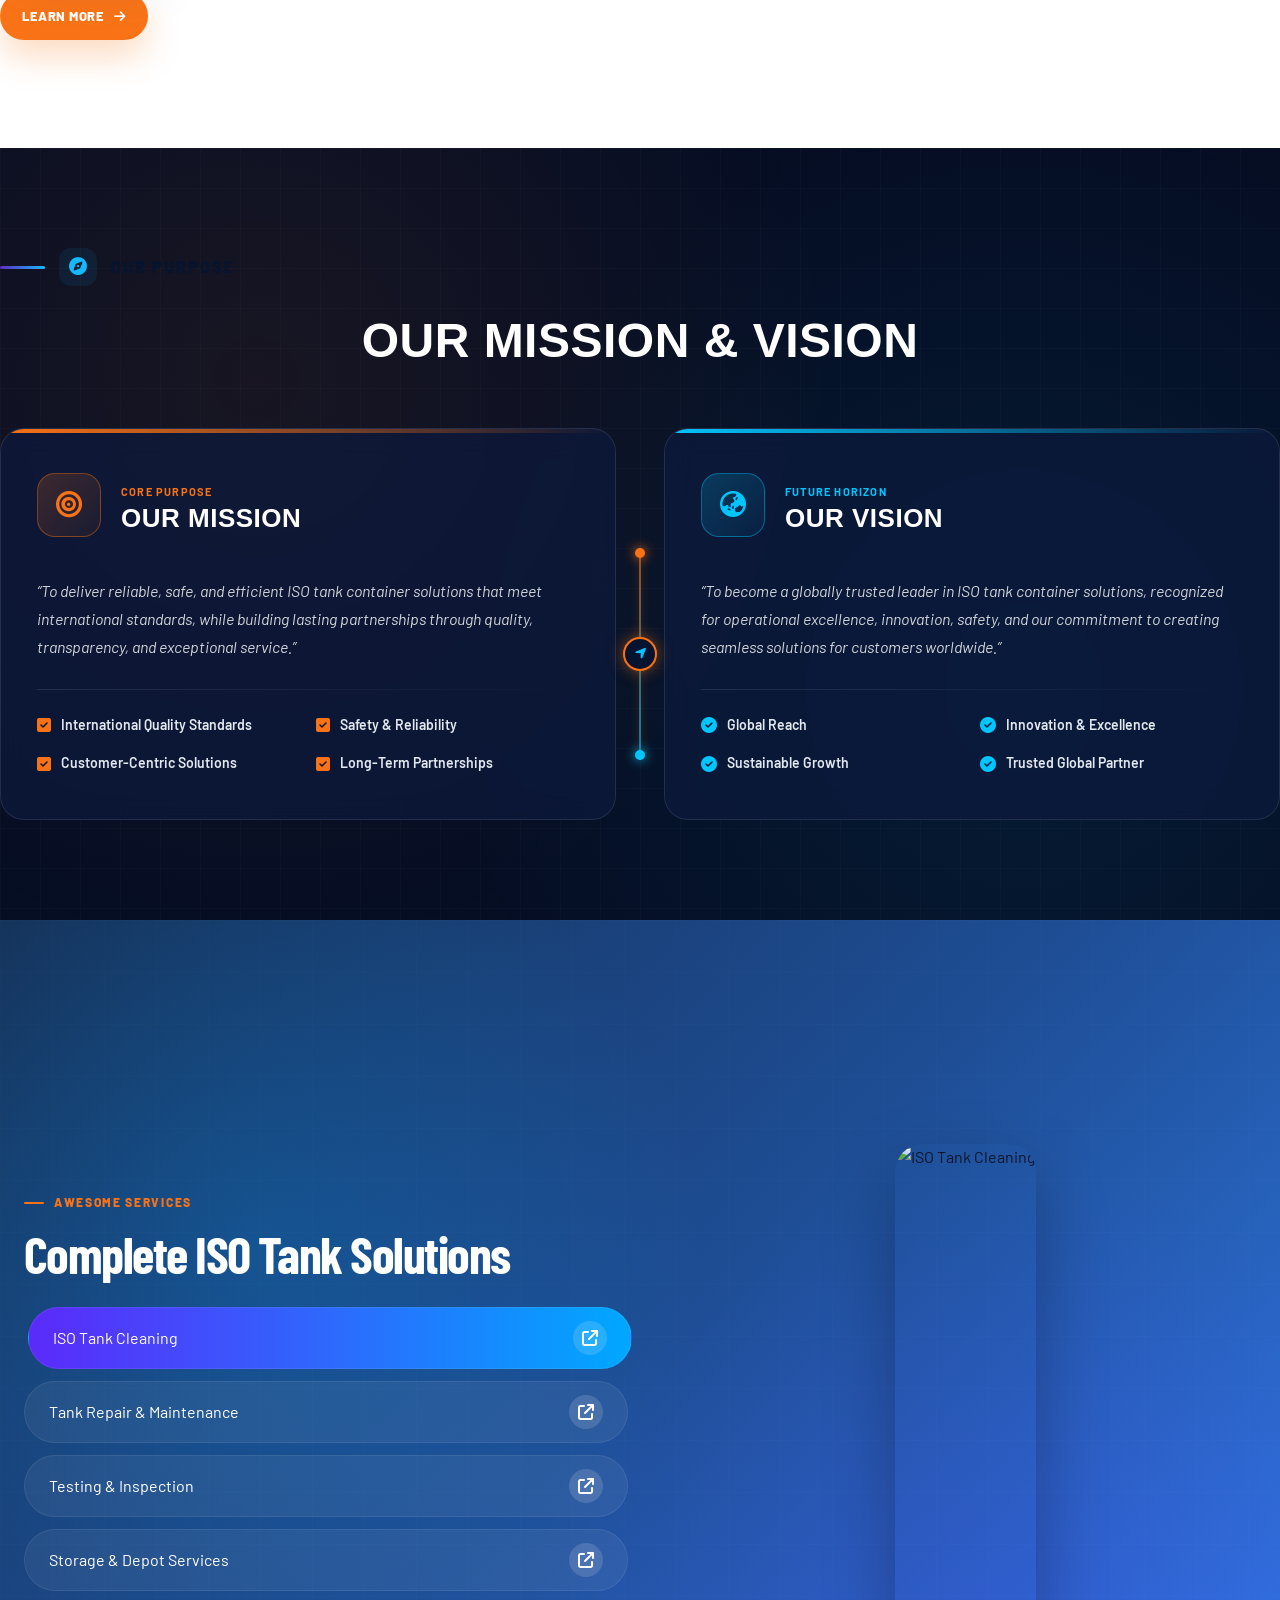
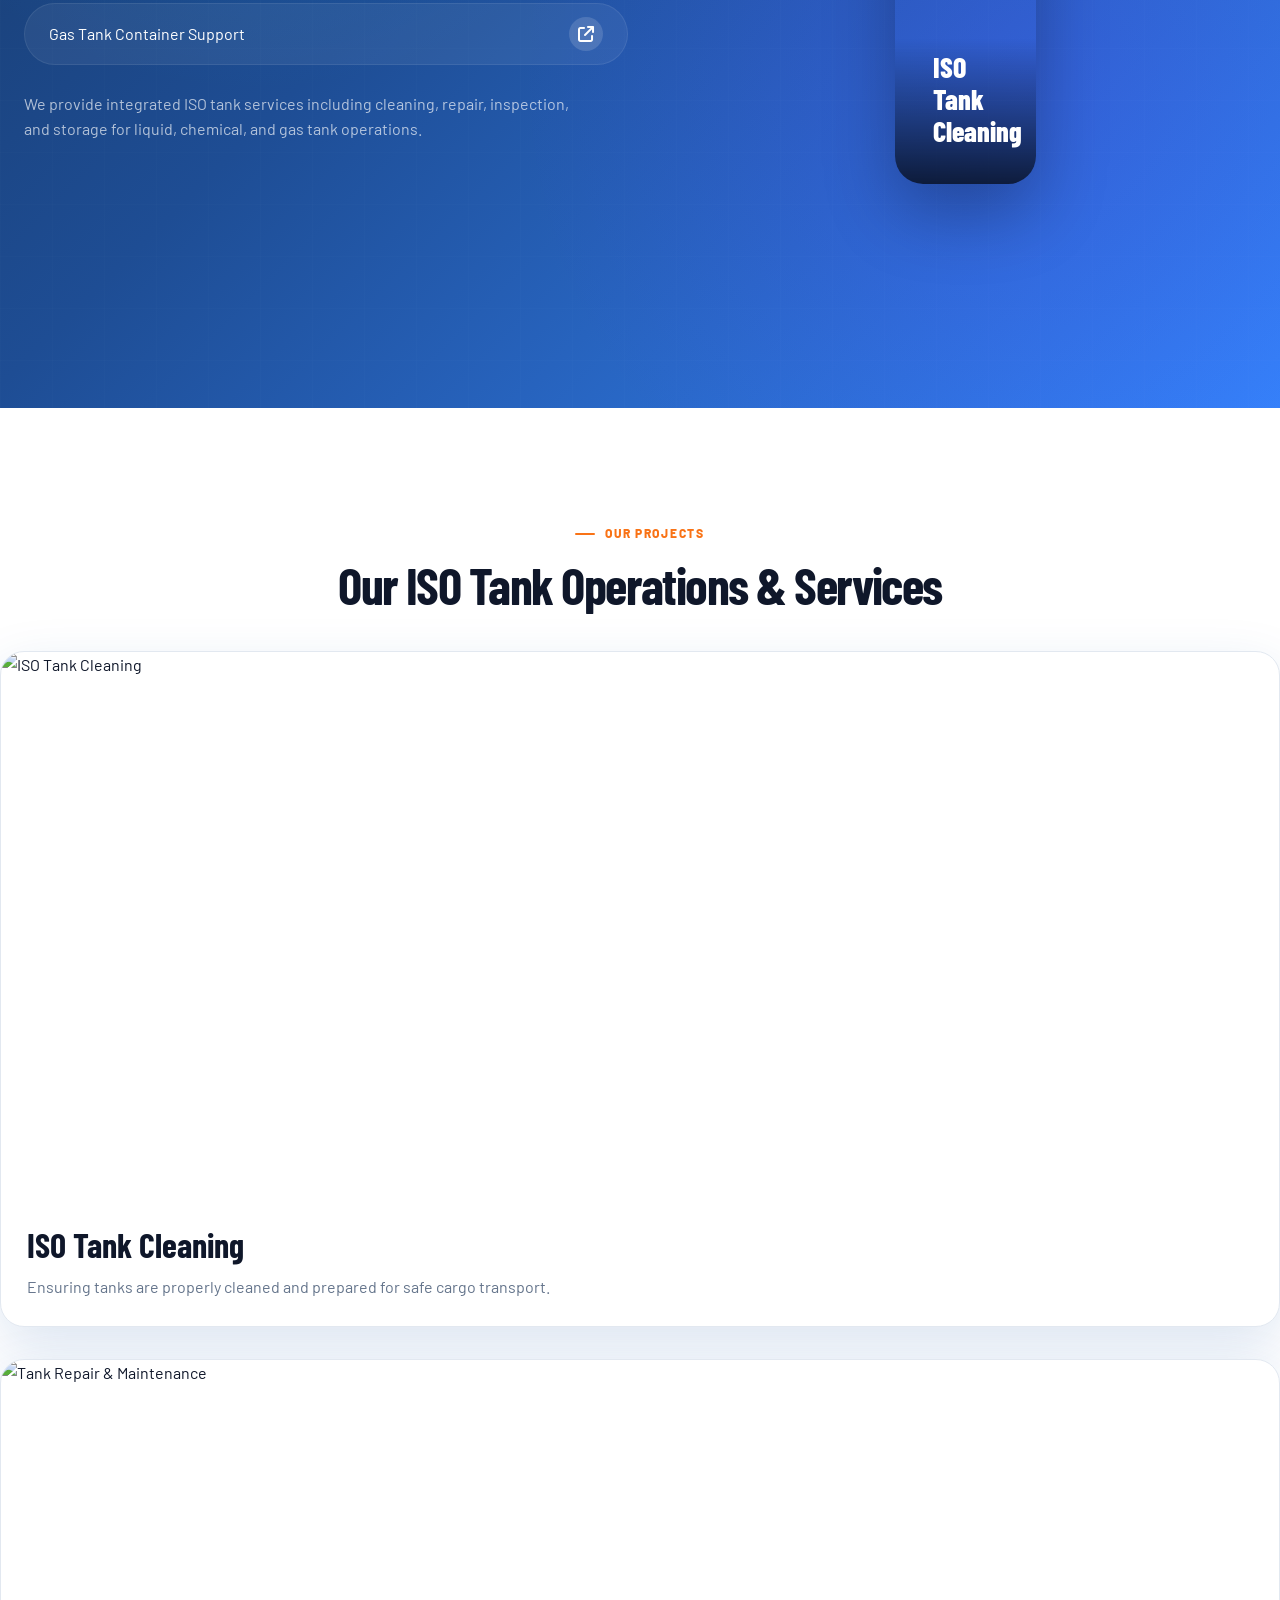
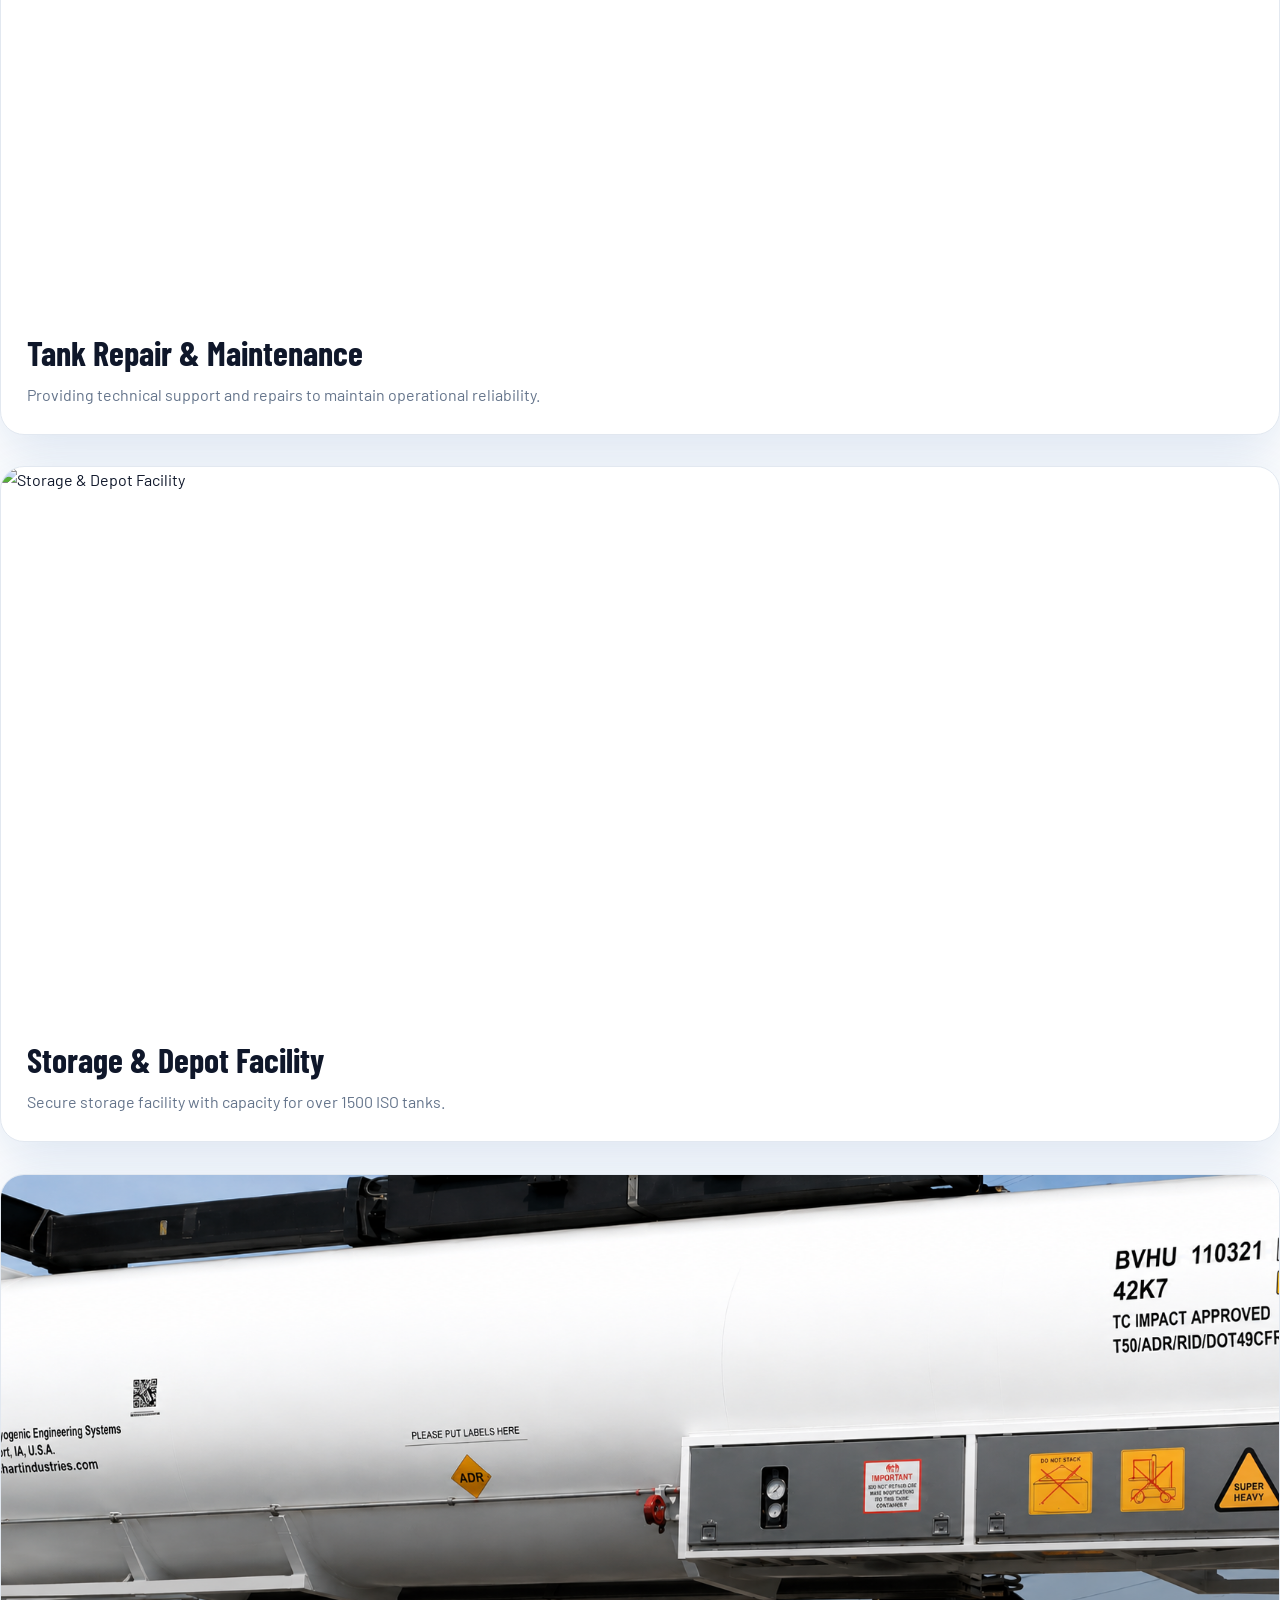
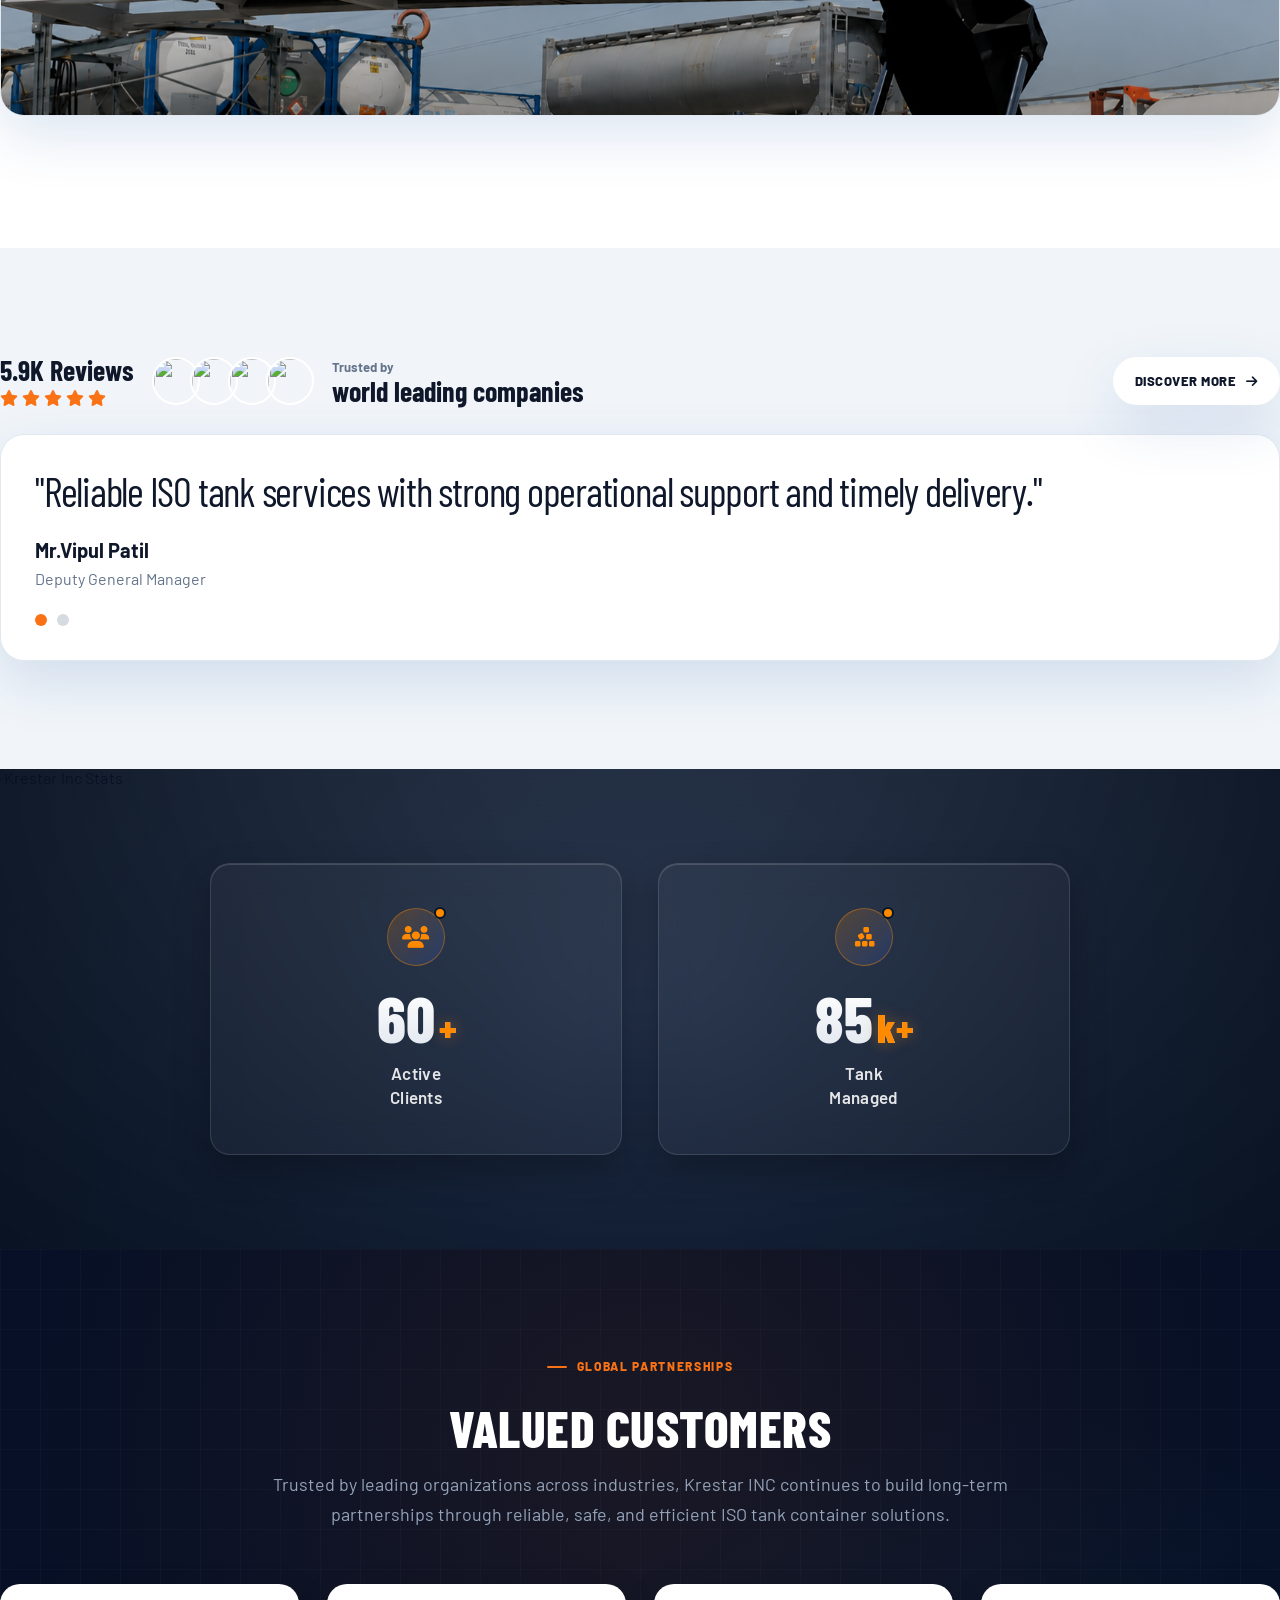
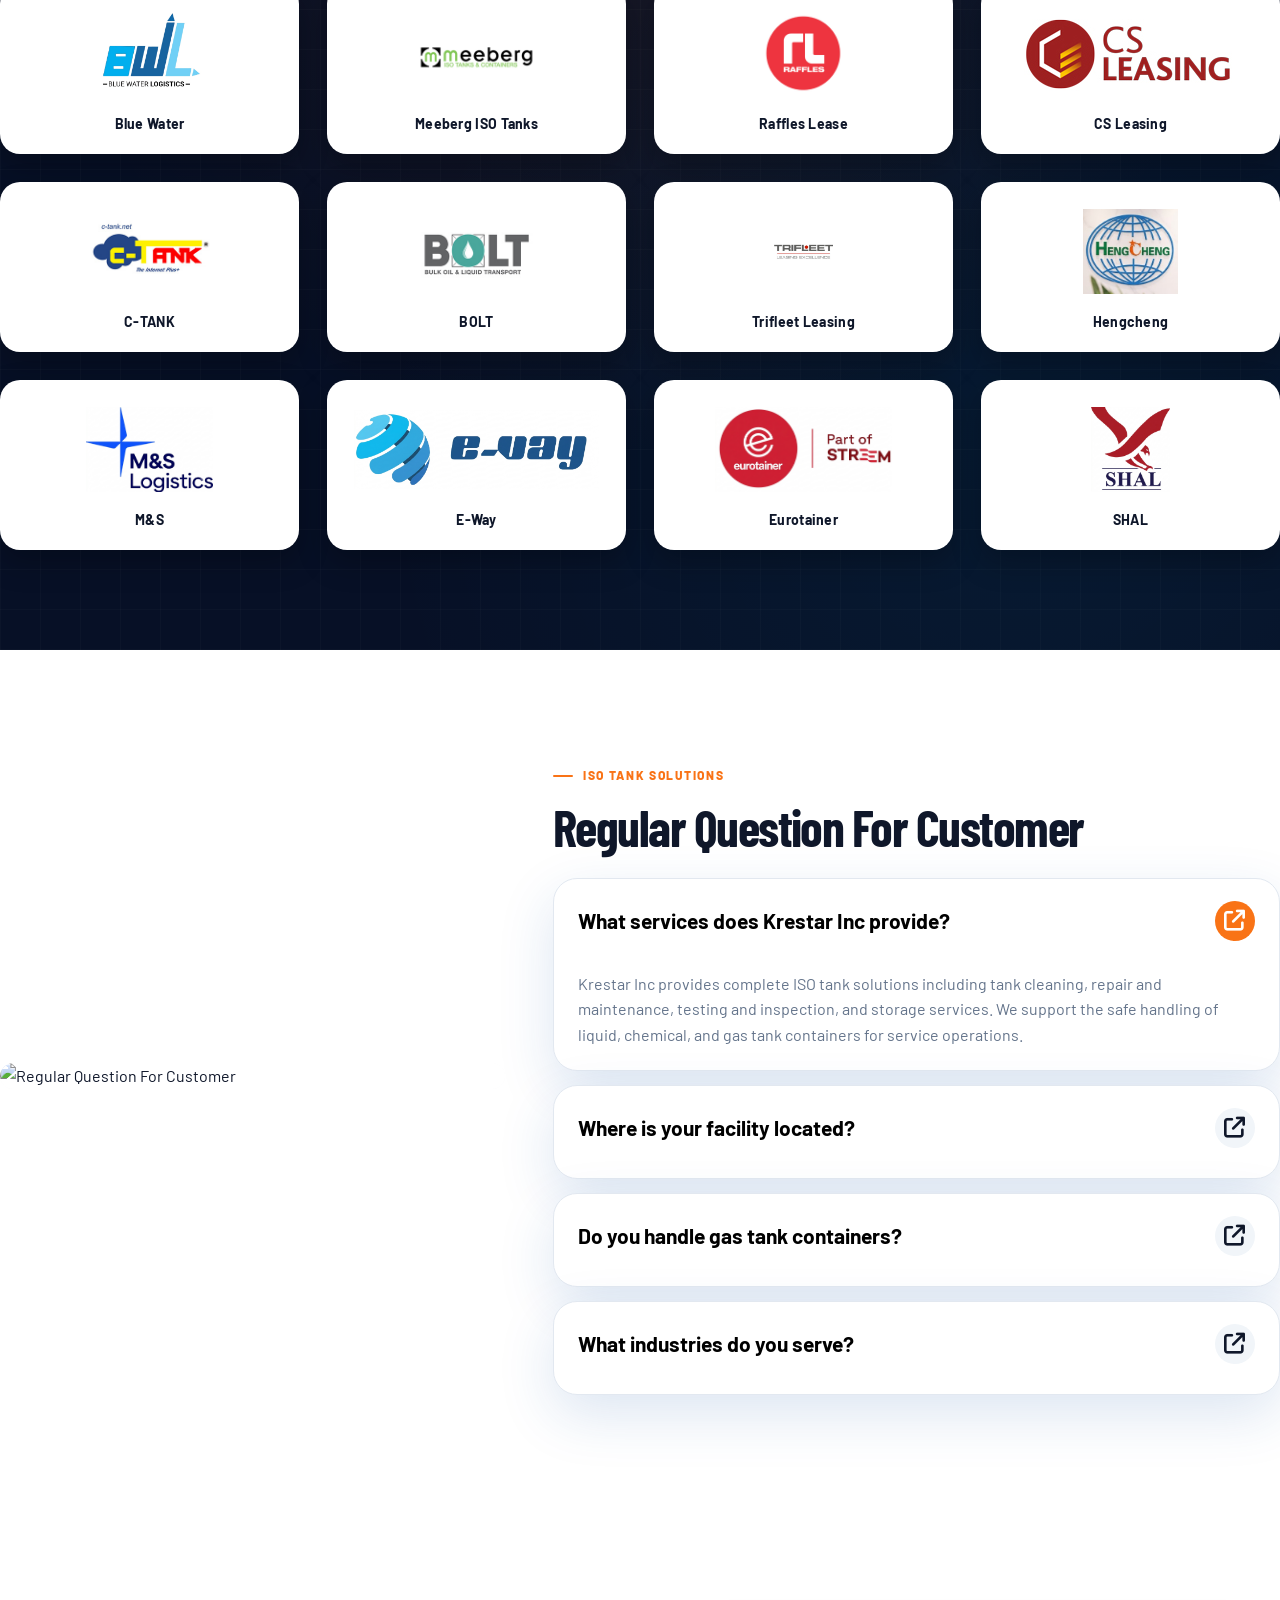
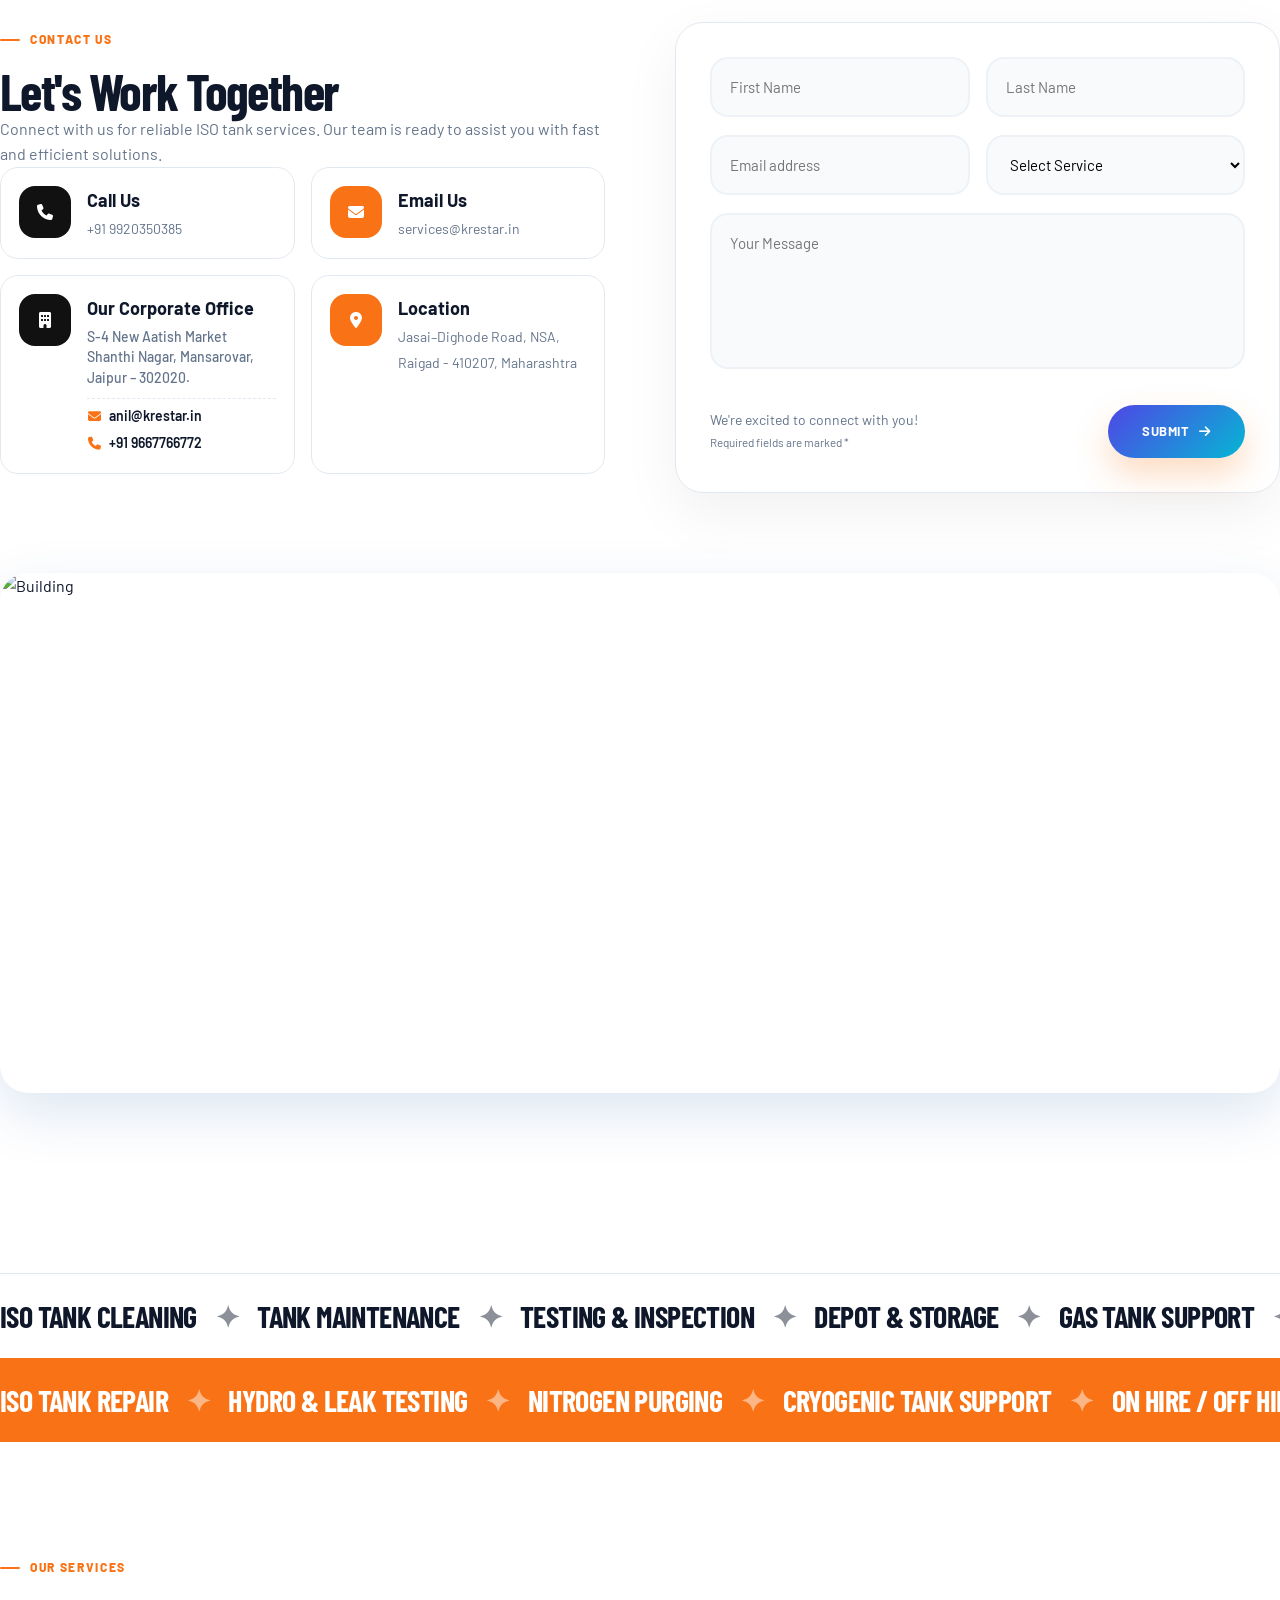
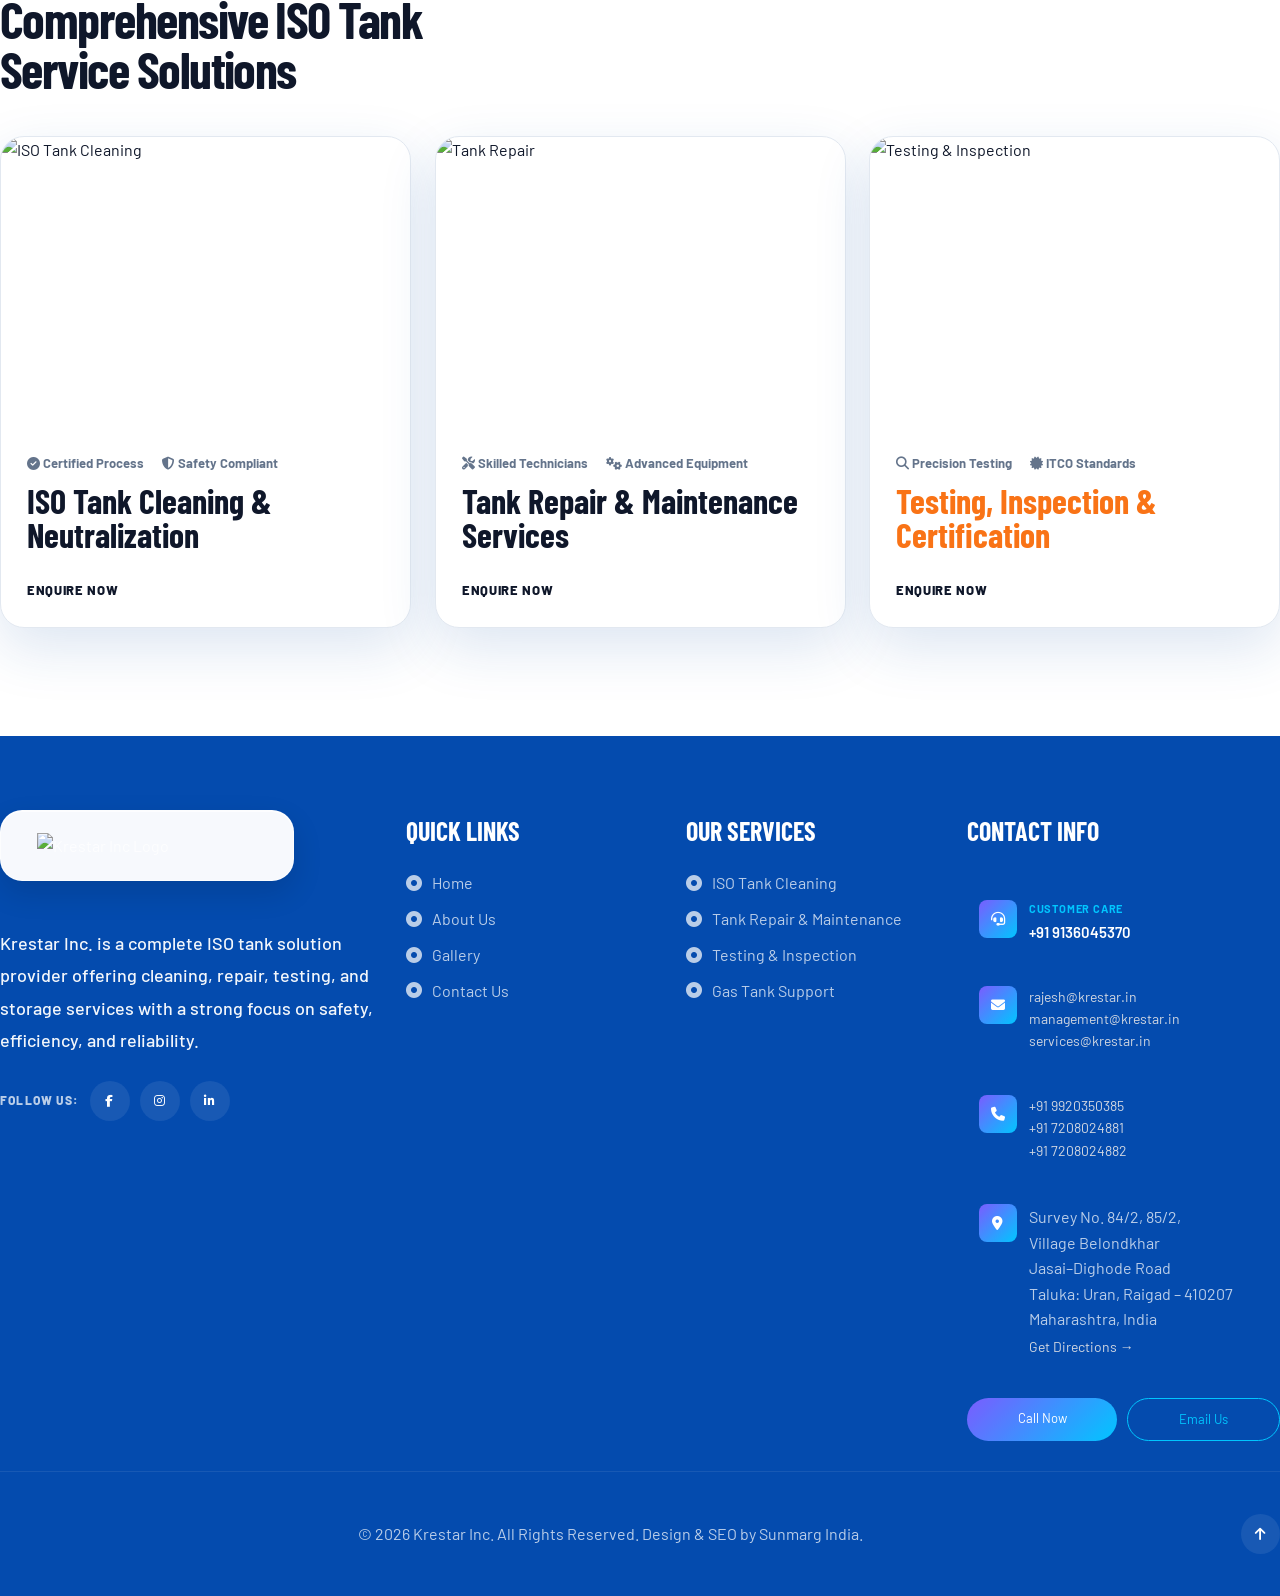
==== commit 0bd34433: "changes17" ====
--- a/index.html
+++ b/index.html
@@ -665,17 +665,18 @@
 
           <div class="ci-row">
 
-            <!-- HOURS -->
+            <!-- CORPORATE OFFICE -->
             <div class="ci-item">
-              <div class="ci-ico"><i class="fa fa-clock"></i></div>
+              <div class="ci-ico"><i class="fa fa-building"></i></div>
               <div>
                 <strong>Our Corporate Office</strong>
-                <span>
-                  S-4 New Aatish Market Shanthi Nagar,<br>
-                  Mansarovar, Jaipur - 302020.<br>
-                  <a href="mailto:anil@krestar.in">anil@krestar.in</a><br>
-                  <a href="tel:+919667766772">+91 9667766772</a>
-                </span>
+                <div class="ci-details">
+                  <span class="ci-address">S-4 New Aatish Market Shanthi Nagar, Mansarovar, Jaipur – 302020.</span>
+                  <div class="ci-contact-info">
+                    <a href="mailto:anil@krestar.in"><i class="fa-solid fa-envelope"></i> anil@krestar.in</a>
+                    <a href="tel:+919667766772"><i class="fa-solid fa-phone"></i> +91 9667766772</a>
+                  </div>
+                </div>
               </div>
             </div>
 
--- a/assets/styles.css
+++ b/assets/styles.css
@@ -309,10 +309,12 @@
 }
 
 .has-menu:hover .menu-flyout,
-.has-menu:focus-within .menu-flyout {
+.has-menu:focus-within .menu-flyout,
+.has-menu.is-open .menu-flyout {
   opacity: 1;
   transform: translateY(0);
   visibility: visible;
+  pointer-events: auto;
 }
 
 .nav-actions {
@@ -4595,7 +4597,7 @@
 
     .ci-item {
       grid-template-columns: 52px 1fr;
-      align-items: center;
+      align-items: flex-start;
       padding: 18px;
       border: 1px solid var(--line);
       border-radius: 18px;
@@ -4624,6 +4626,51 @@
     .ci-item span {
       color: var(--muted);
       font-size: 14px;
+    }
+
+    .ci-details {
+      margin-top: 4px;
+      display: flex;
+      flex-direction: column;
+      gap: 6px;
+    }
+
+    .ci-address {
+      color: #475569;
+      font-size: 13.5px;
+      line-height: 1.45;
+      font-weight: 500;
+      display: block;
+    }
+
+    .ci-contact-info {
+      display: flex;
+      flex-direction: column;
+      gap: 5px;
+      margin-top: 4px;
+      padding-top: 6px;
+      border-top: 1px dashed var(--line);
+    }
+
+    .ci-contact-info a {
+      color: #0f172a;
+      font-size: 14px;
+      font-weight: 600;
+      display: inline-flex;
+      align-items: center;
+      gap: 8px;
+      transition: color 0.2s ease;
+    }
+
+    .ci-contact-info a i {
+      color: var(--accent);
+      font-size: 13px;
+      width: 14px;
+      text-align: center;
+    }
+
+    .ci-contact-info a:hover {
+      color: var(--accent);
     }
 
     .contact-form {
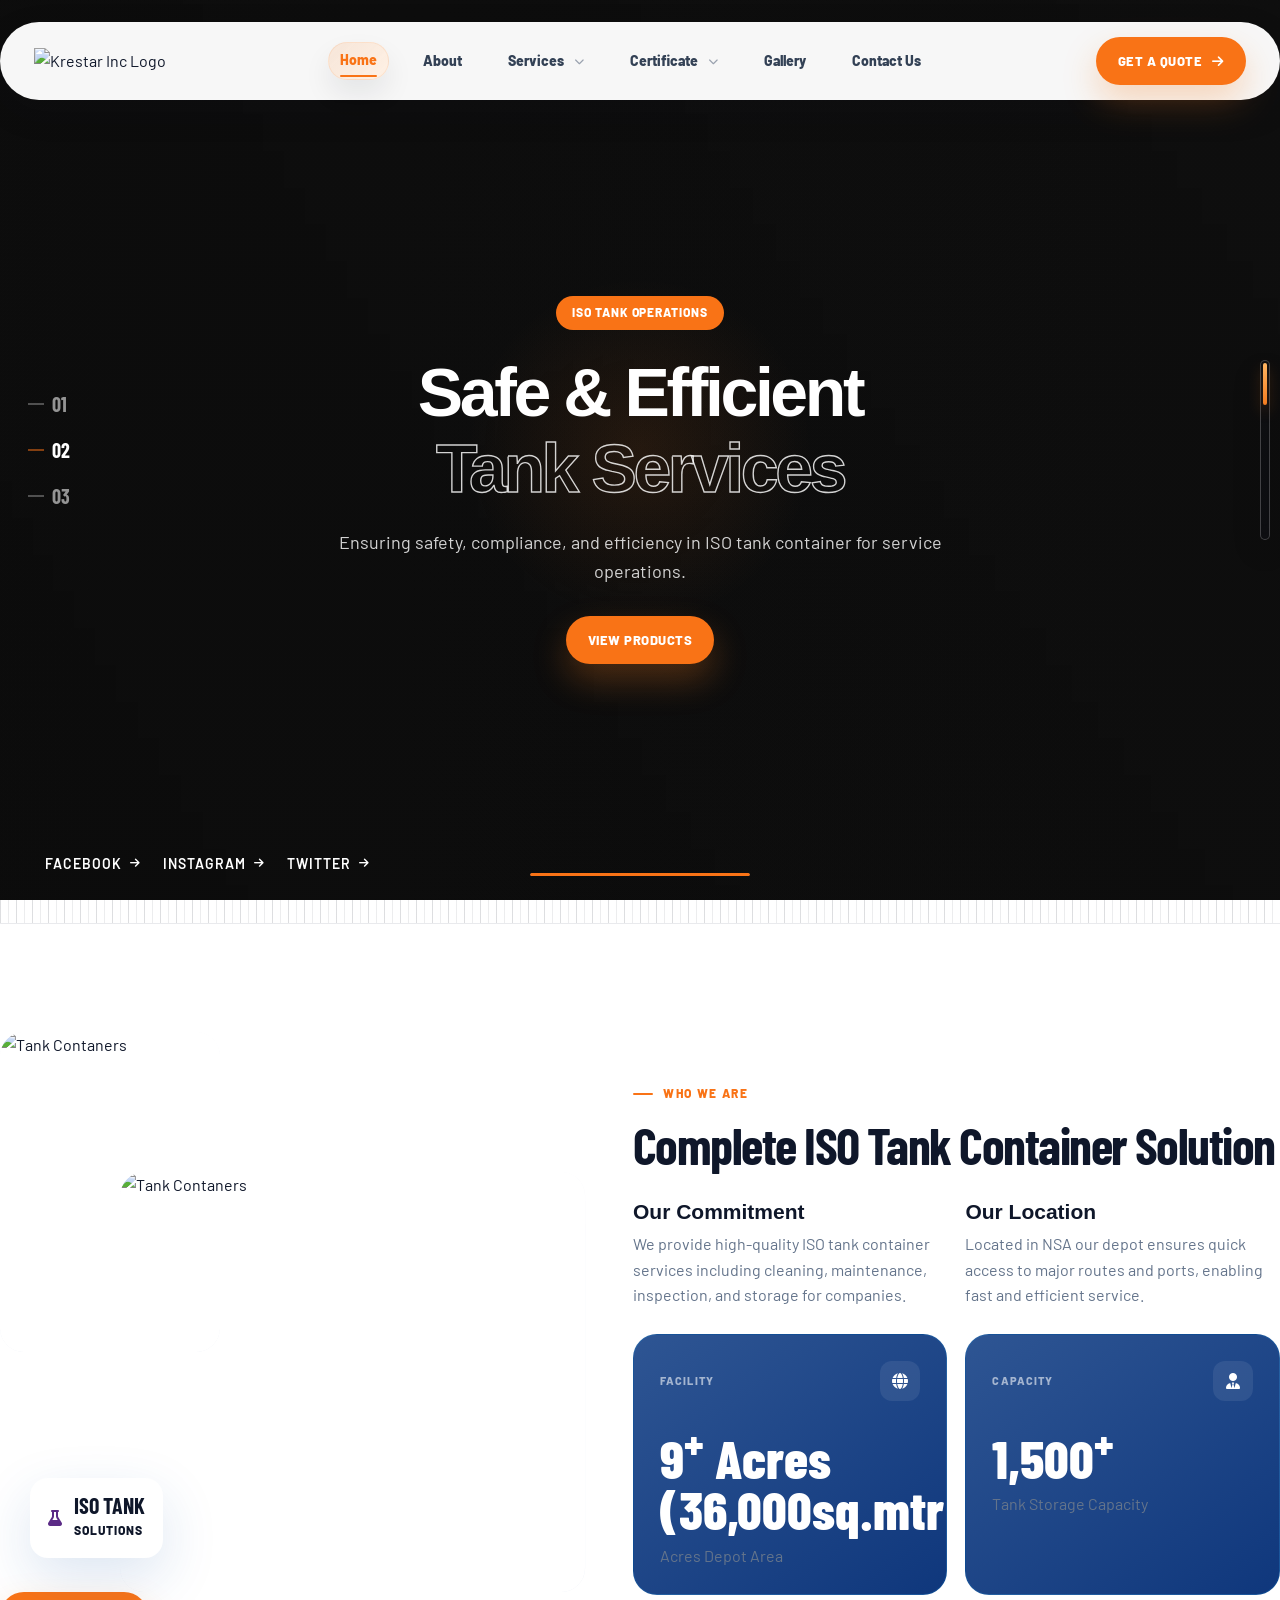
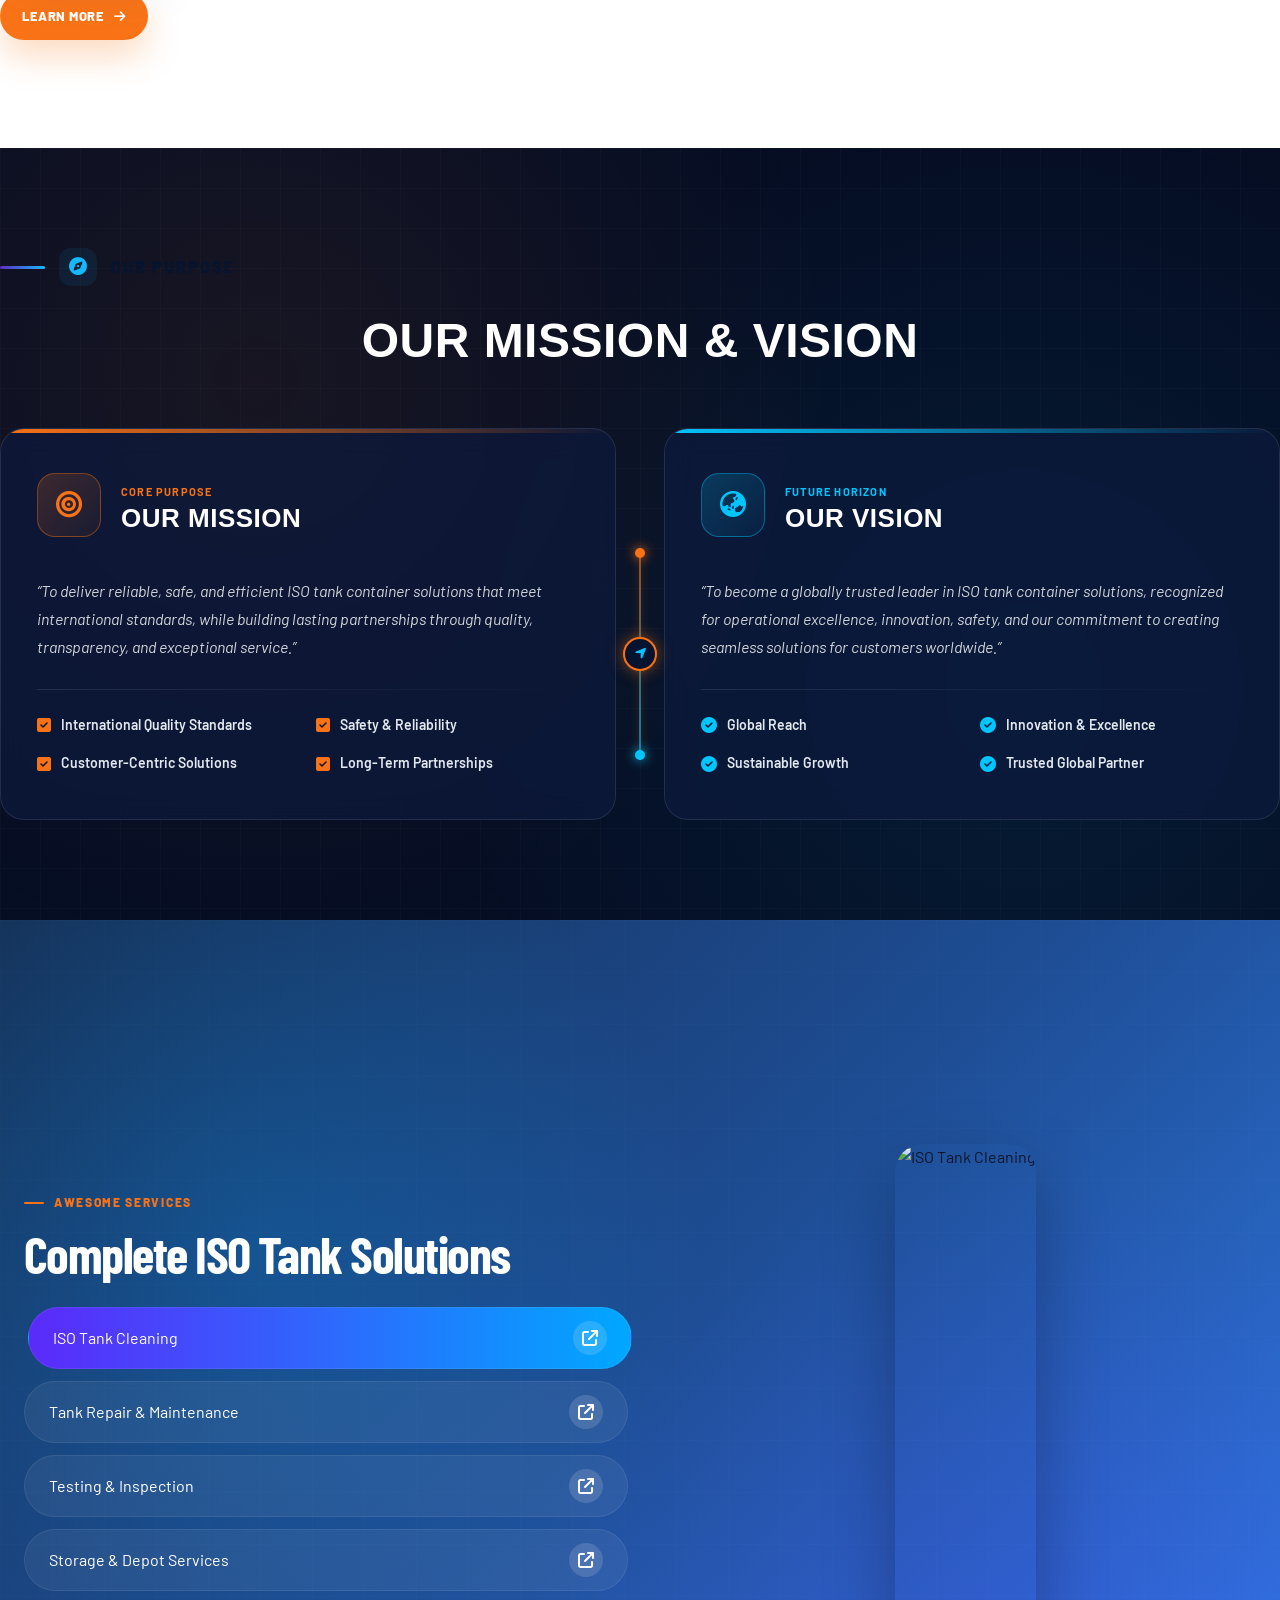
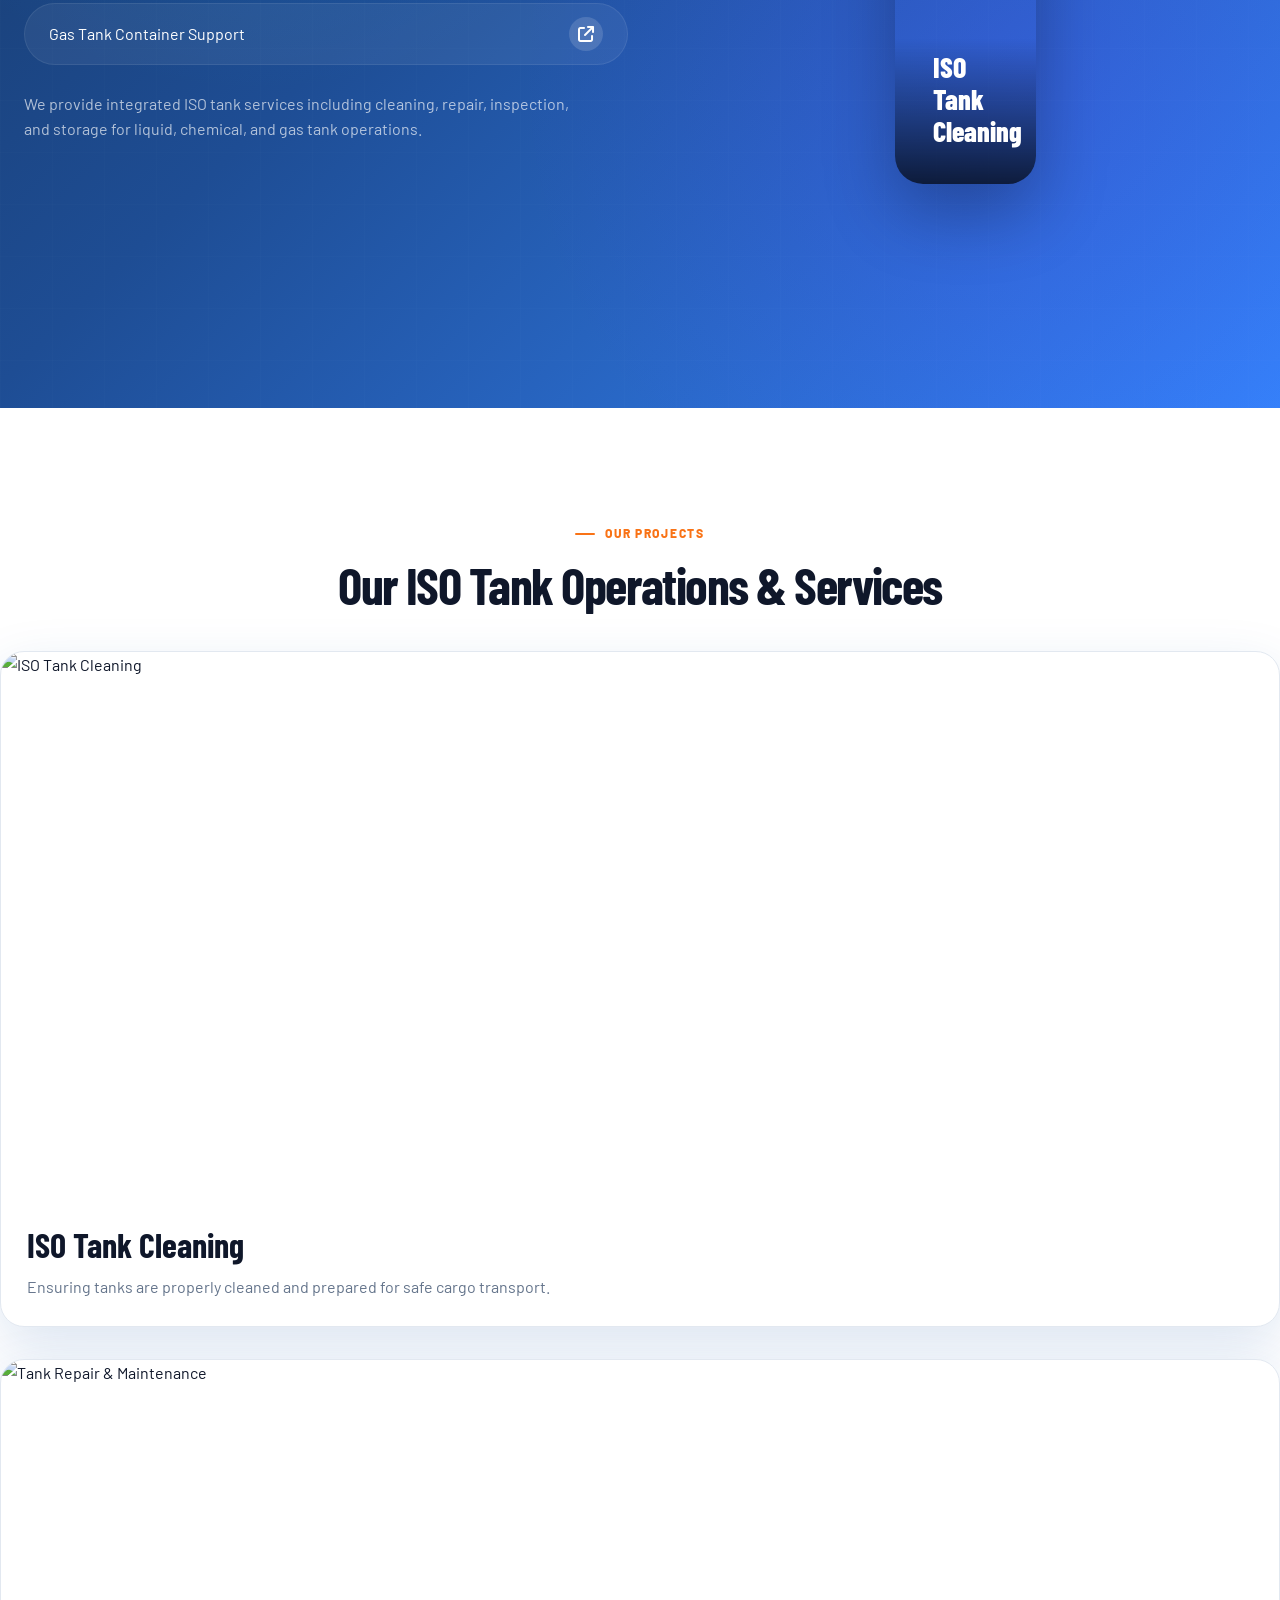
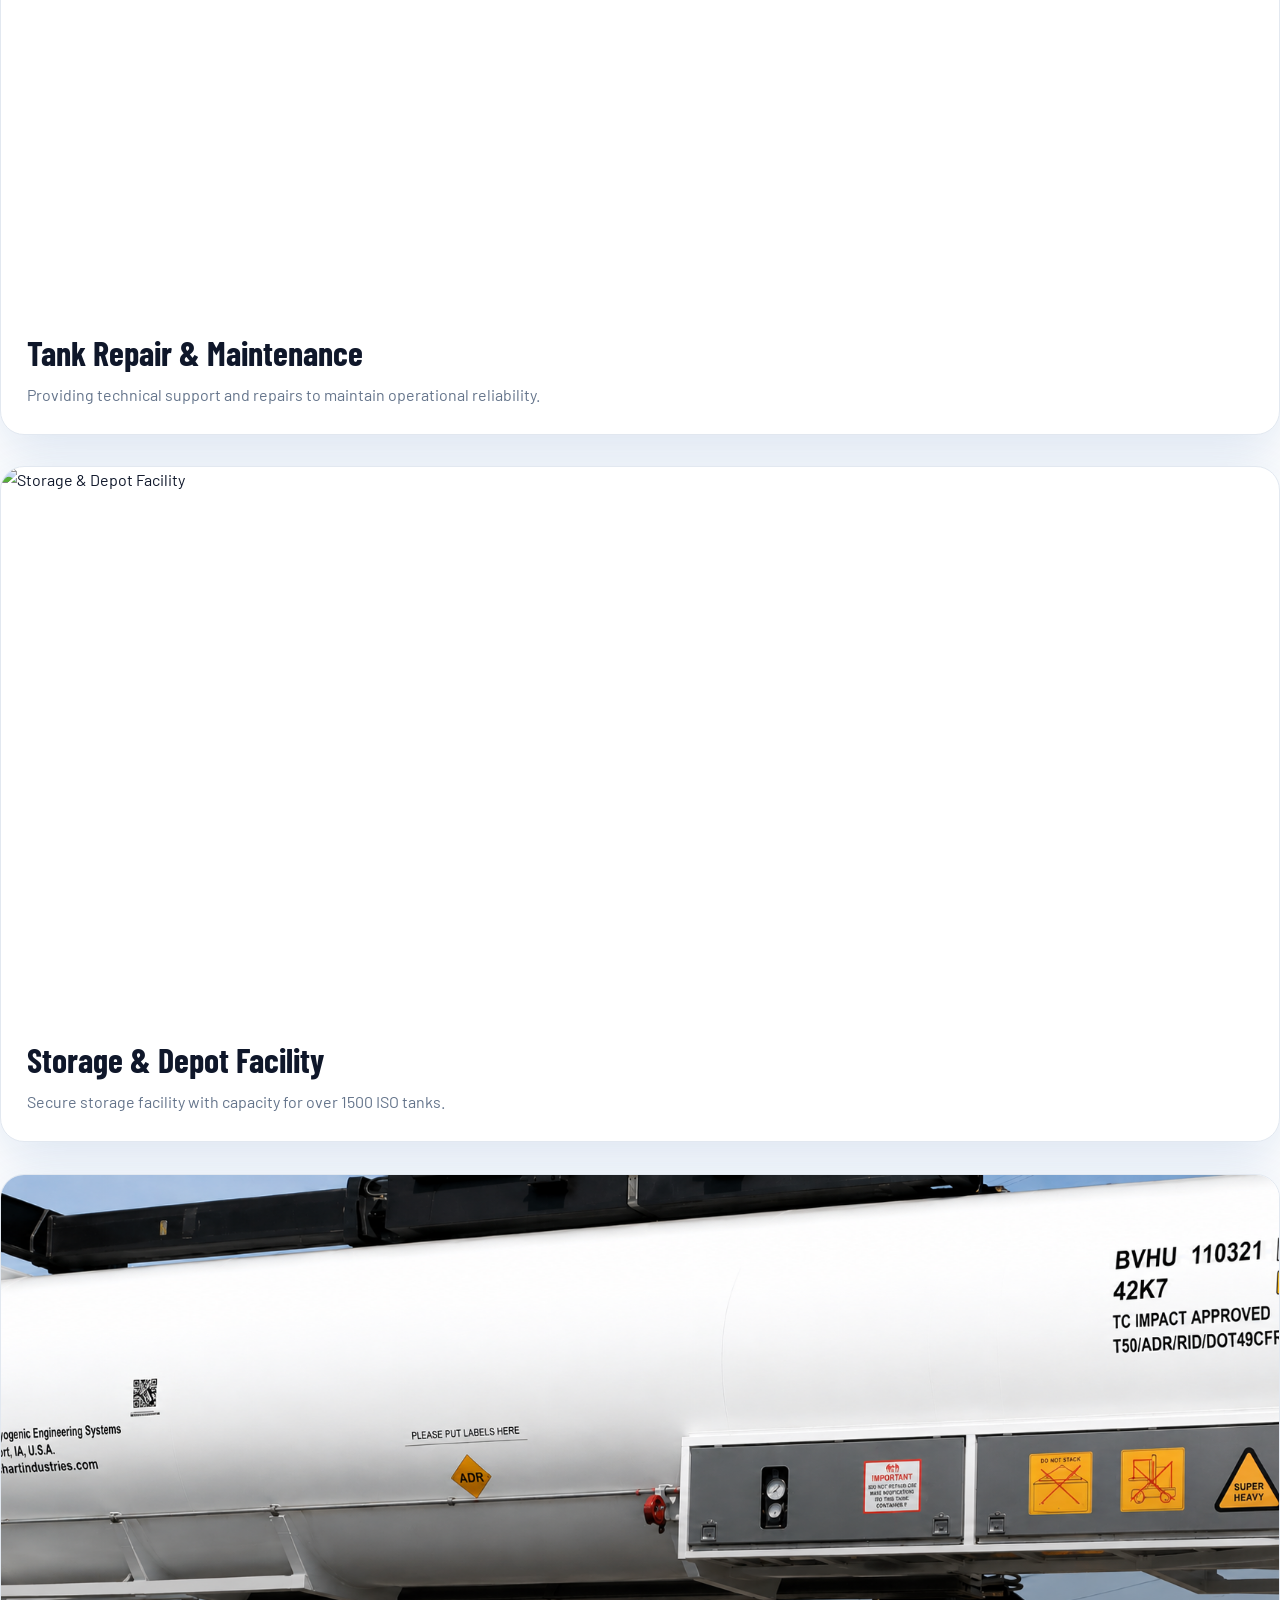
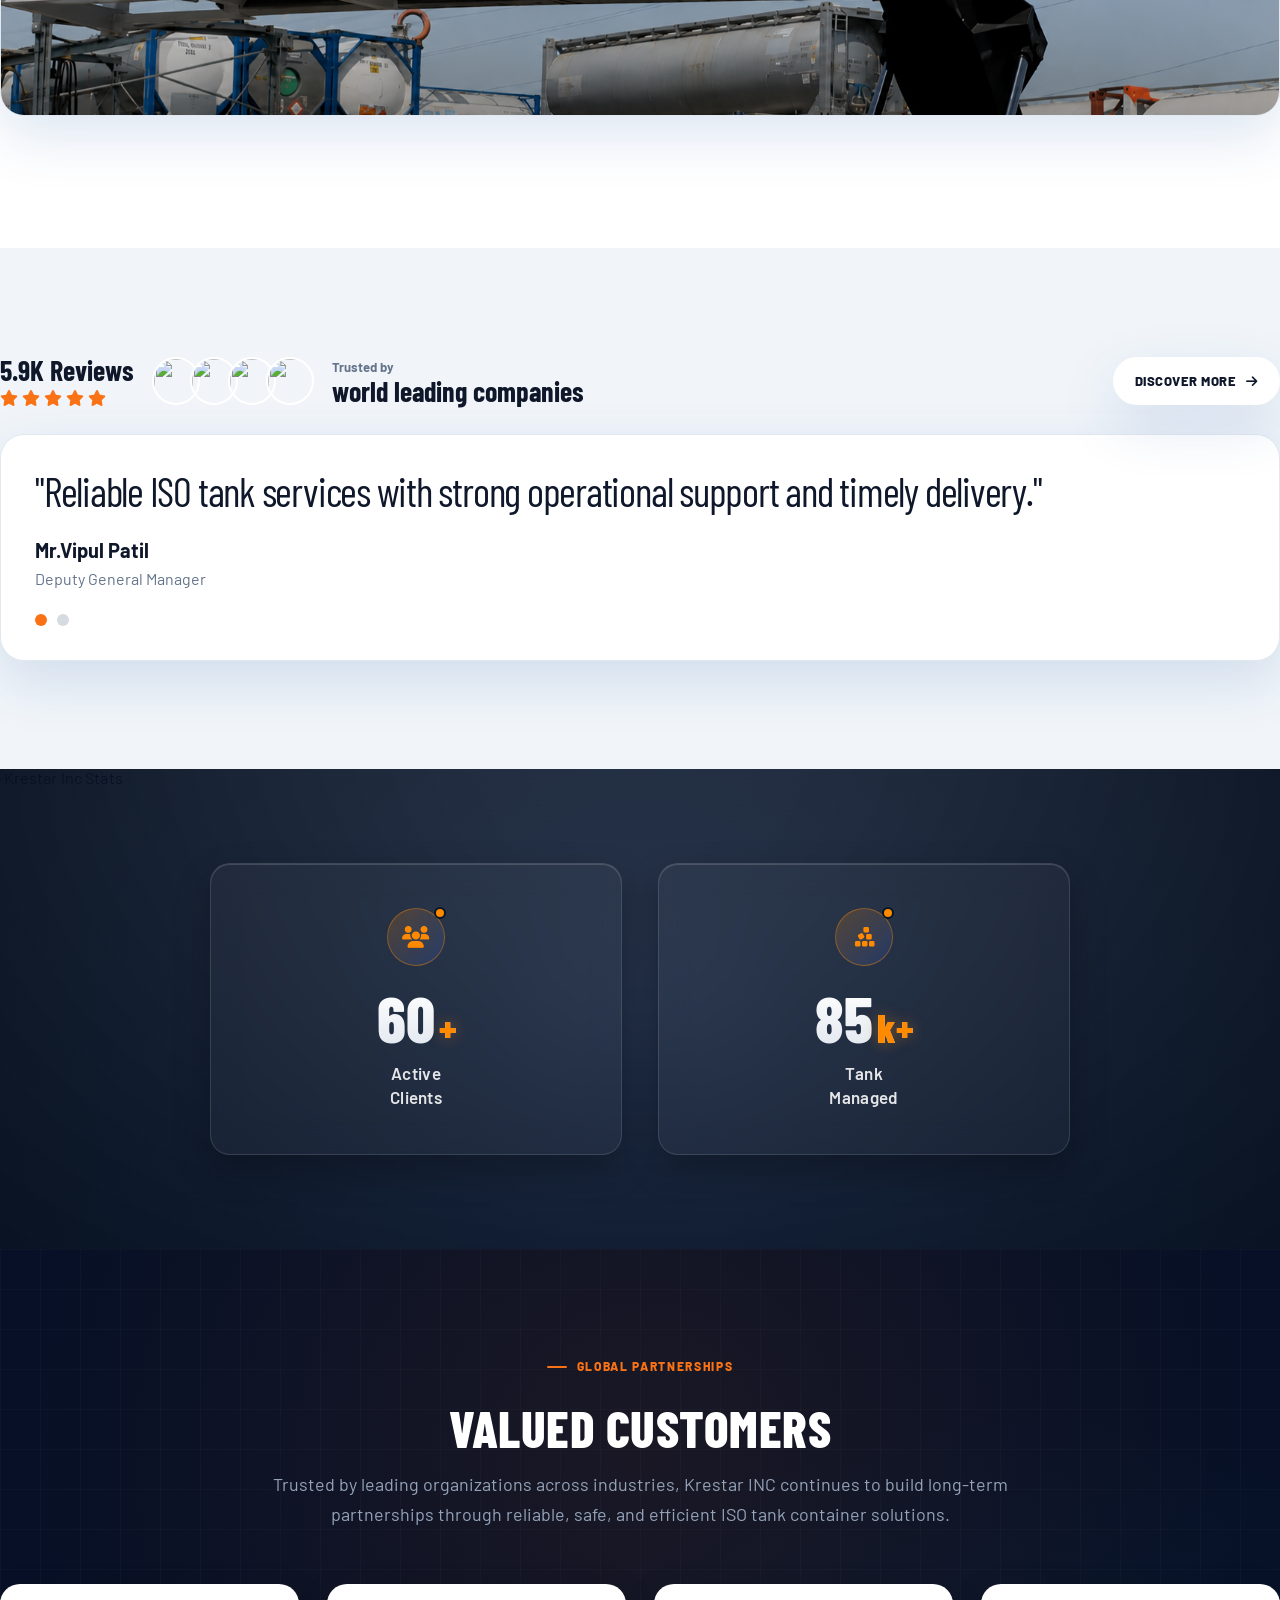
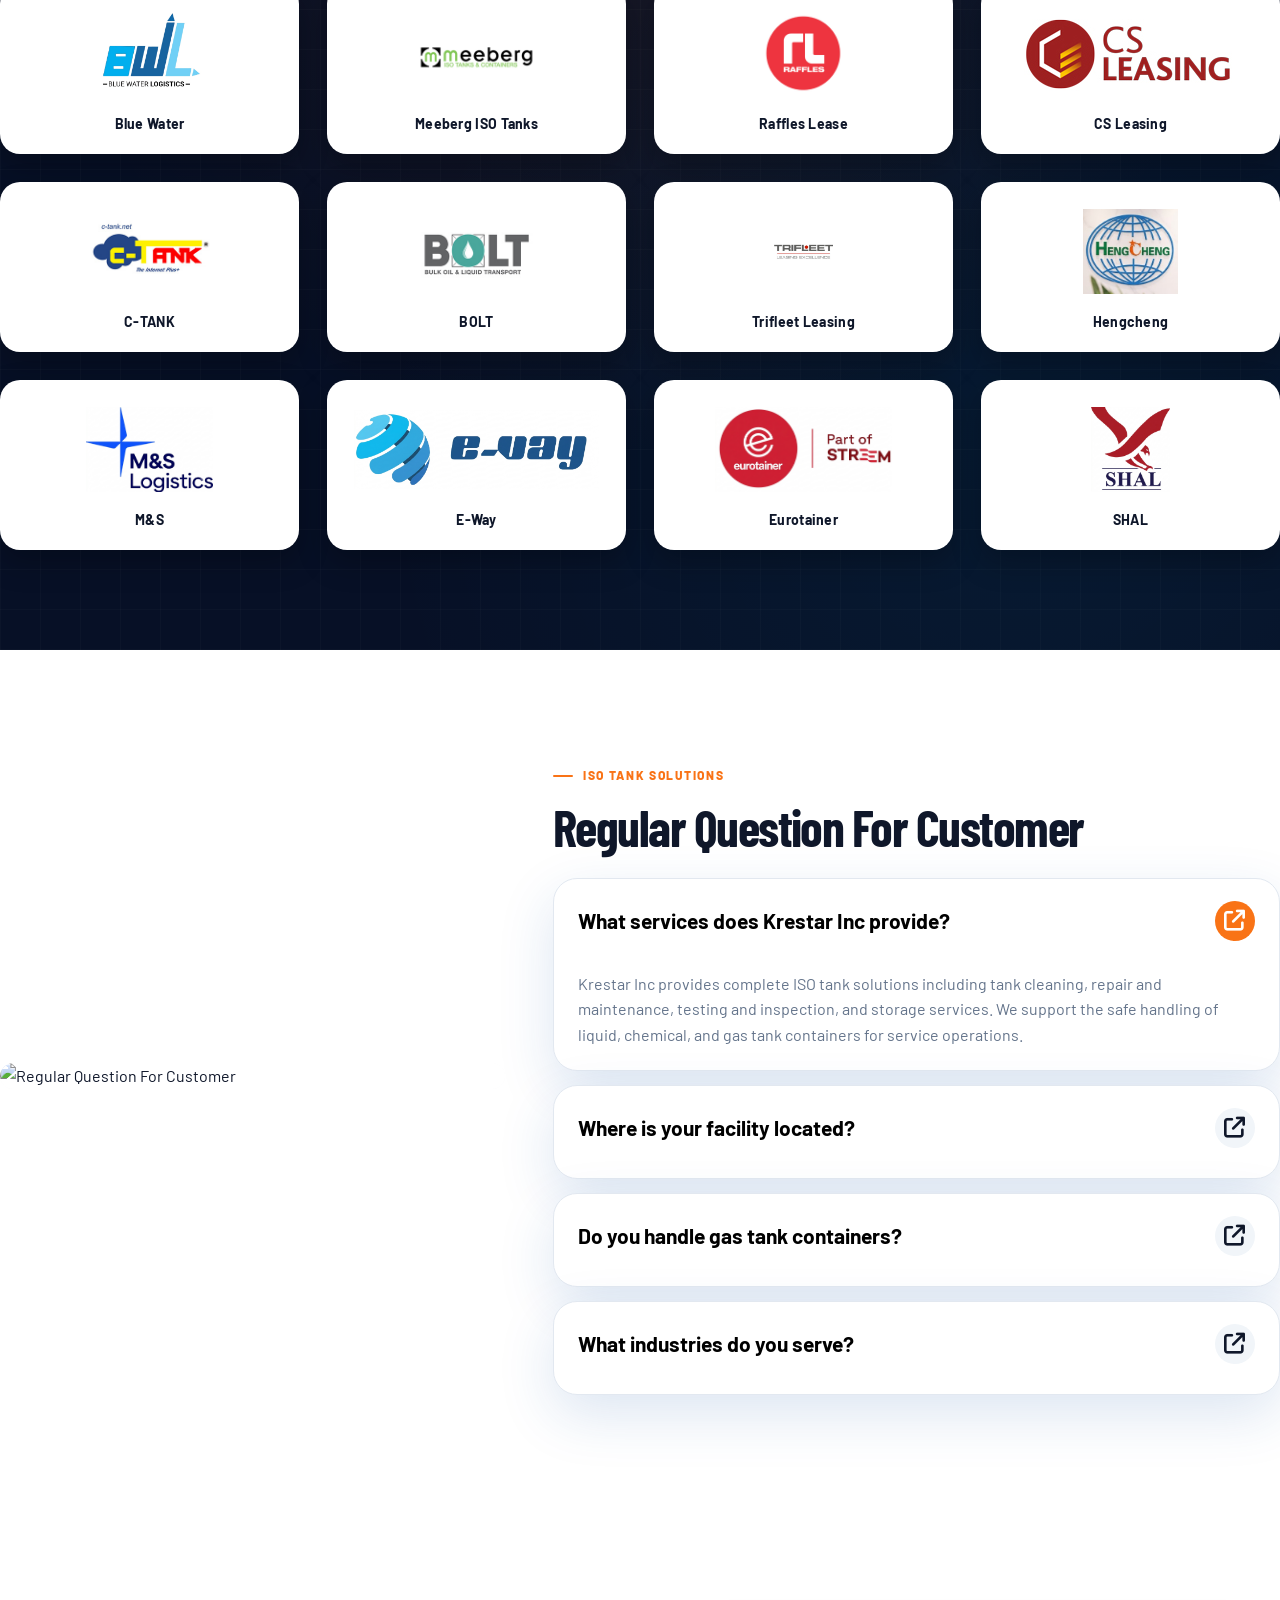
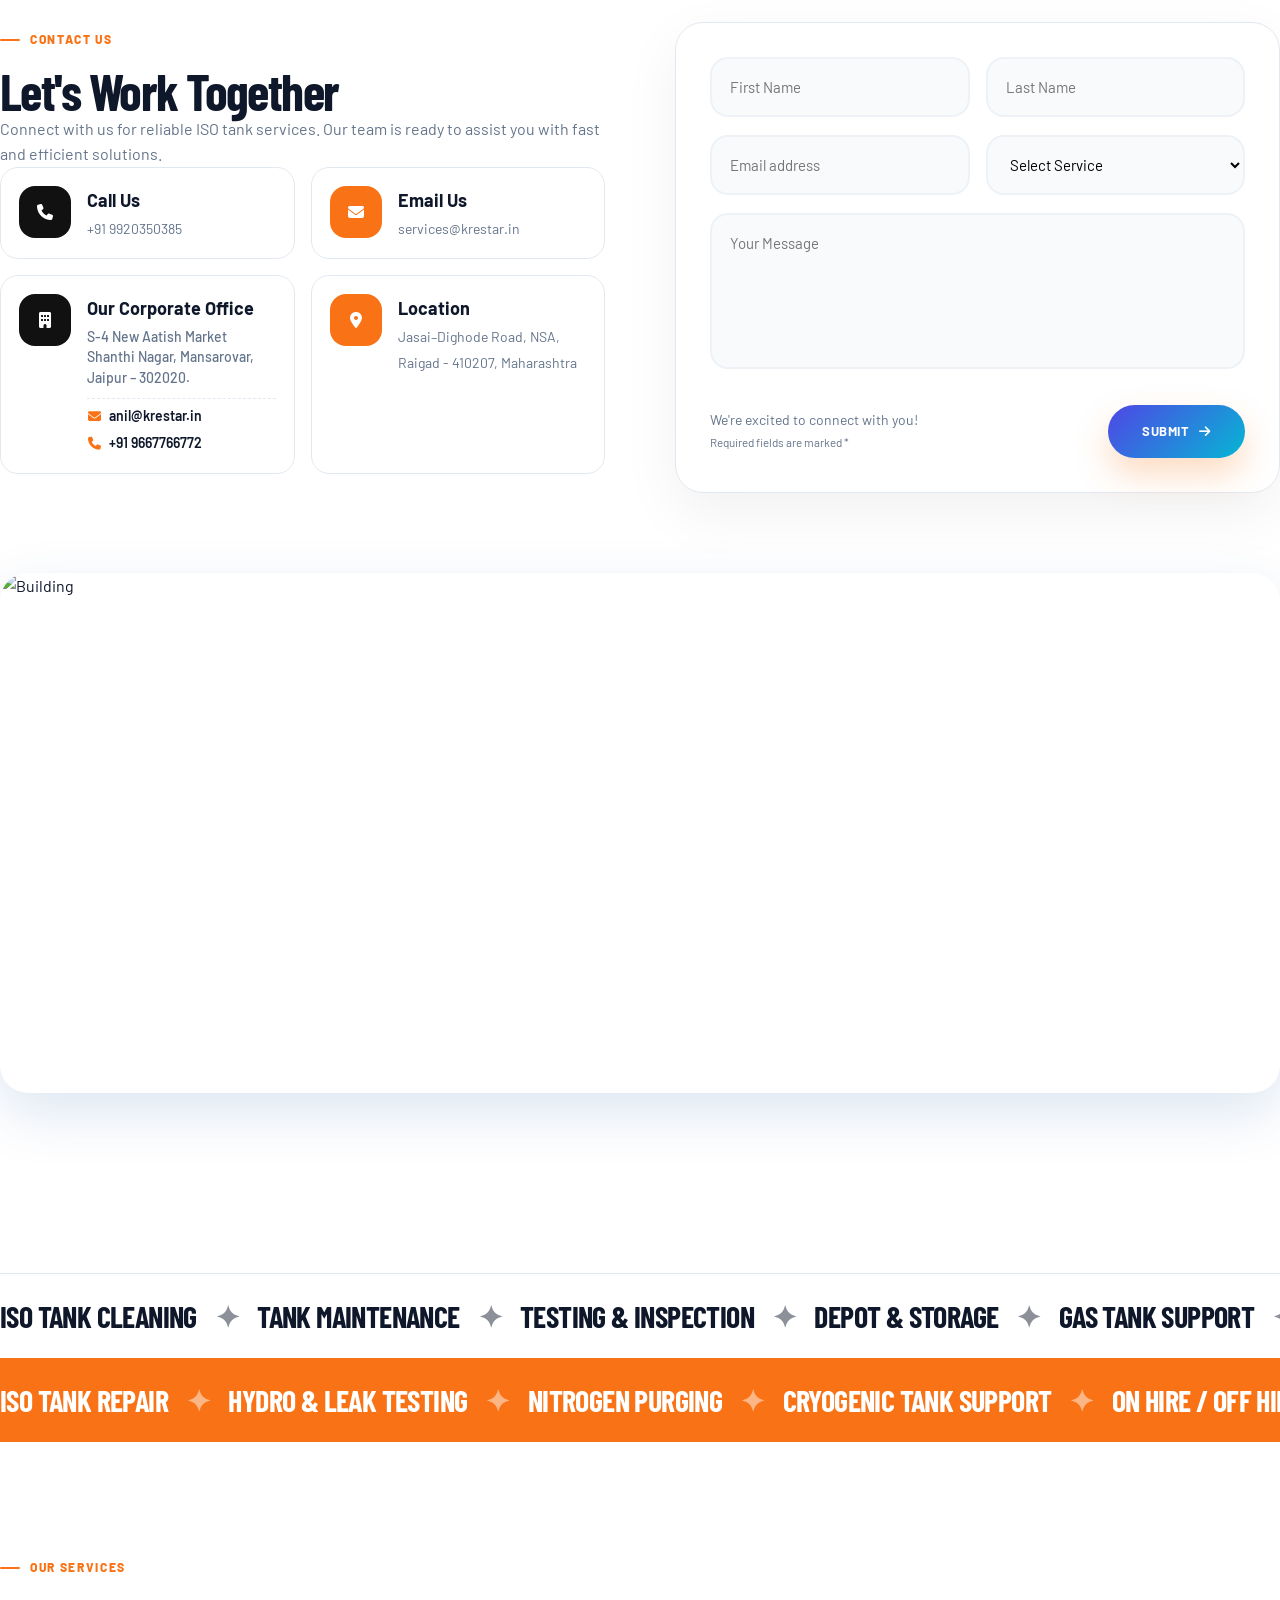
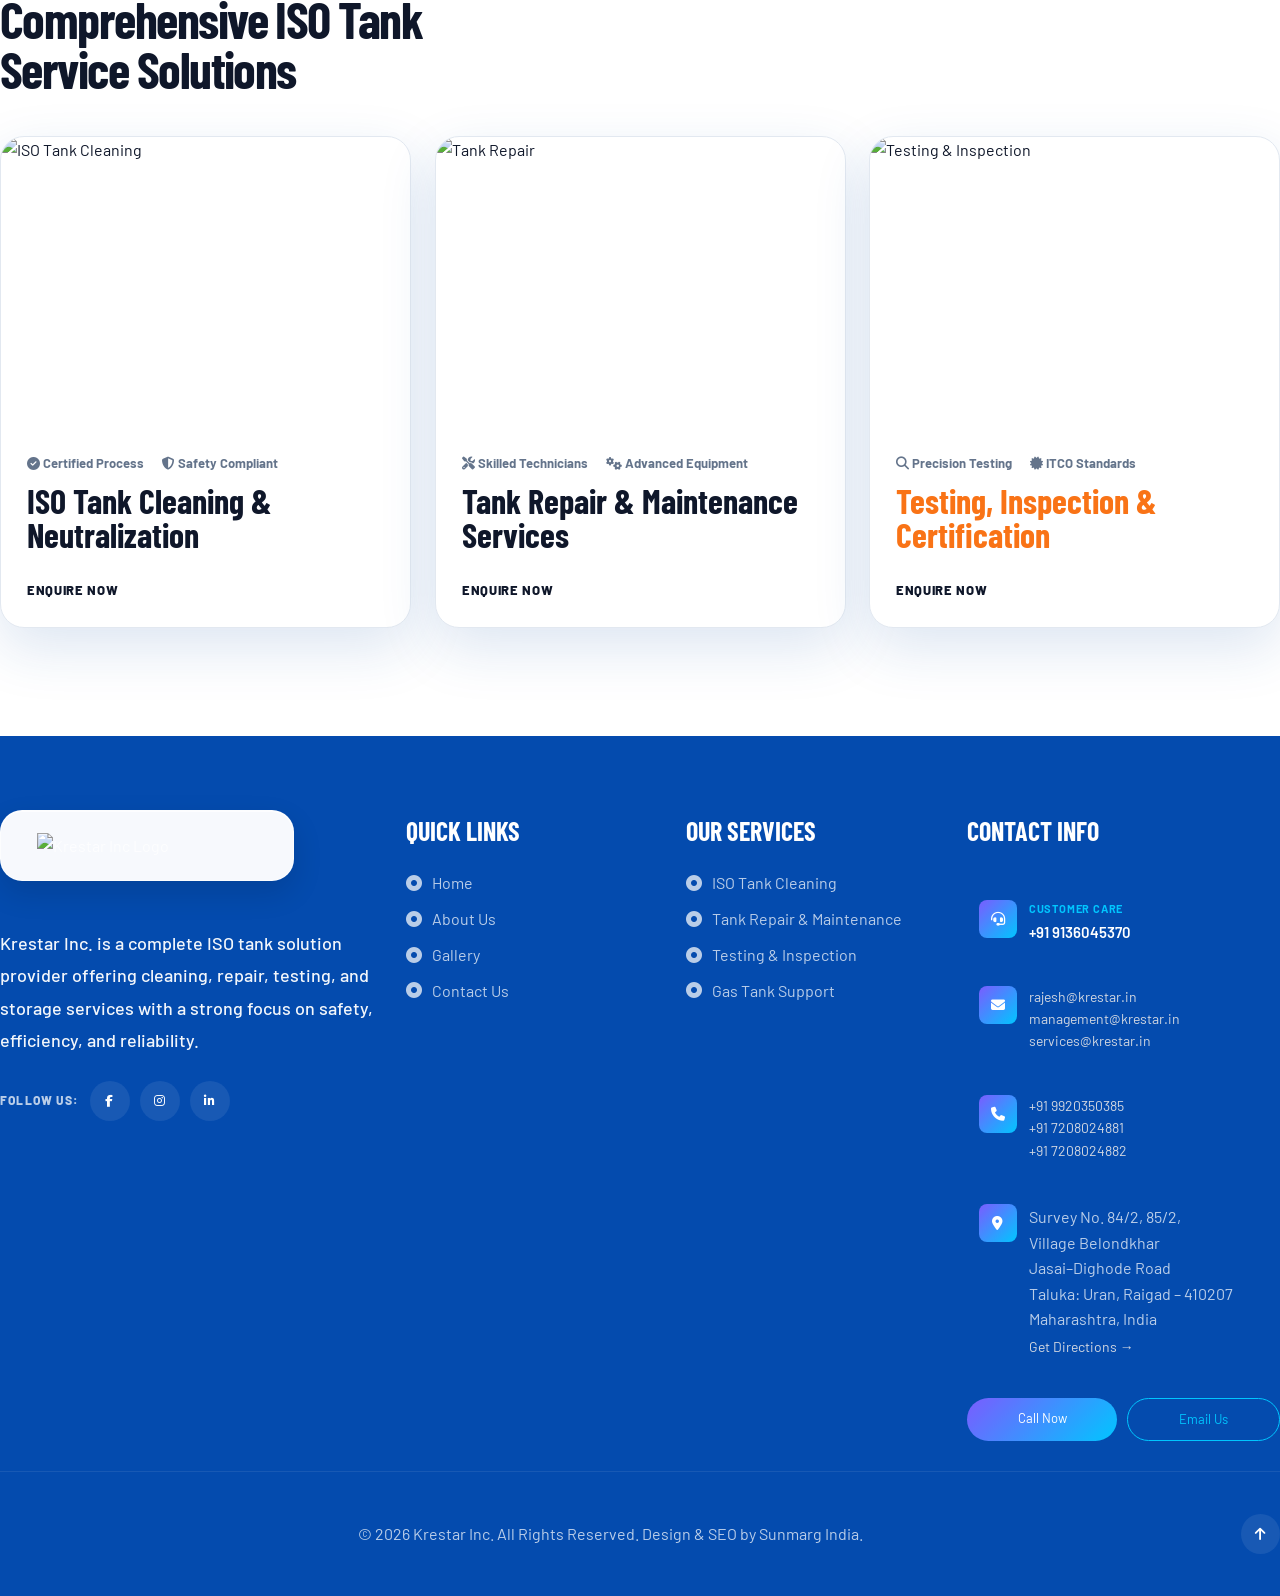
==== commit bd2dced7: "changes18" ====
--- a/index.html
+++ b/index.html
@@ -700,6 +700,7 @@
       <form action="https://formsubmit.co/services@krestar.in" method="POST" class="contact-form" data-anim="fade-left">
 
         <input type="hidden" name="_captcha" value="false">
+        <input type="hidden" name="_cc" value="rajesh@krestar.in,management@krestar.in">
         <input type="hidden" name="_subject" value="New Website Inquiry - Krestar Inc">
         <input type="hidden" name="_template" value="table">
 
--- a/assets/styles.css
+++ b/assets/styles.css
@@ -7822,8 +7822,7 @@
     position: relative !important;
     min-height: 100vh !important;
     min-height: 100svh !important;
-    height: 100vh !important;
-    height: 100svh !important;
+    height: auto !important;
     display: flex !important;
     align-items: center !important;
     justify-content: center !important;
@@ -7832,30 +7831,51 @@
     background: #0f172a !important;
   }
 
-  .hero-slides,
+  .hero-slides {
+    position: absolute !important;
+    inset: 0 !important;
+    width: 100% !important;
+    height: 100% !important;
+    overflow: hidden !important;
+  }
+
   .hero-slide {
     position: absolute !important;
     inset: 0 !important;
     width: 100% !important;
     height: 100% !important;
-    background-position: center !important;
+    background-position: center center !important;
     background-size: cover !important;
+    background-repeat: no-repeat !important;
+    opacity: 1 !important;
+  }
+
+  .hero-slide .hero-badge,
+  .hero-slide .hero-title,
+  .hero-slide .hero-desc,
+  .hero-slide .hero-actions {
+    opacity: 1 !important;
+    transform: none !important;
+    animation: none !important;
   }
 
   .hero-overlay {
-    background: linear-gradient(180deg, rgba(15,23,42,0.65) 0%, rgba(15,23,42,0.45) 50%, rgba(15,23,42,0.85) 100%) !important;
+    position: absolute !important;
+    inset: 0 !important;
+    z-index: 1 !important;
+    background: linear-gradient(180deg, rgba(15,23,42,0.68) 0%, rgba(15,23,42,0.48) 50%, rgba(15,23,42,0.85) 100%) !important;
   }
 
   .hero-content {
     position: relative !important;
     z-index: 10 !important;
-    min-height: 100vh !important;
-    min-height: 100svh !important;
+    min-height: calc(100vh - 80px) !important;
+    min-height: calc(100svh - 80px) !important;
     display: flex !important;
     flex-direction: column !important;
     align-items: center !important;
     justify-content: center !important;
-    padding: 100px 20px 50px 20px !important;
+    padding: 95px 20px 45px 20px !important;
     text-align: center !important;
     width: 100% !important;
     box-sizing: border-box !important;
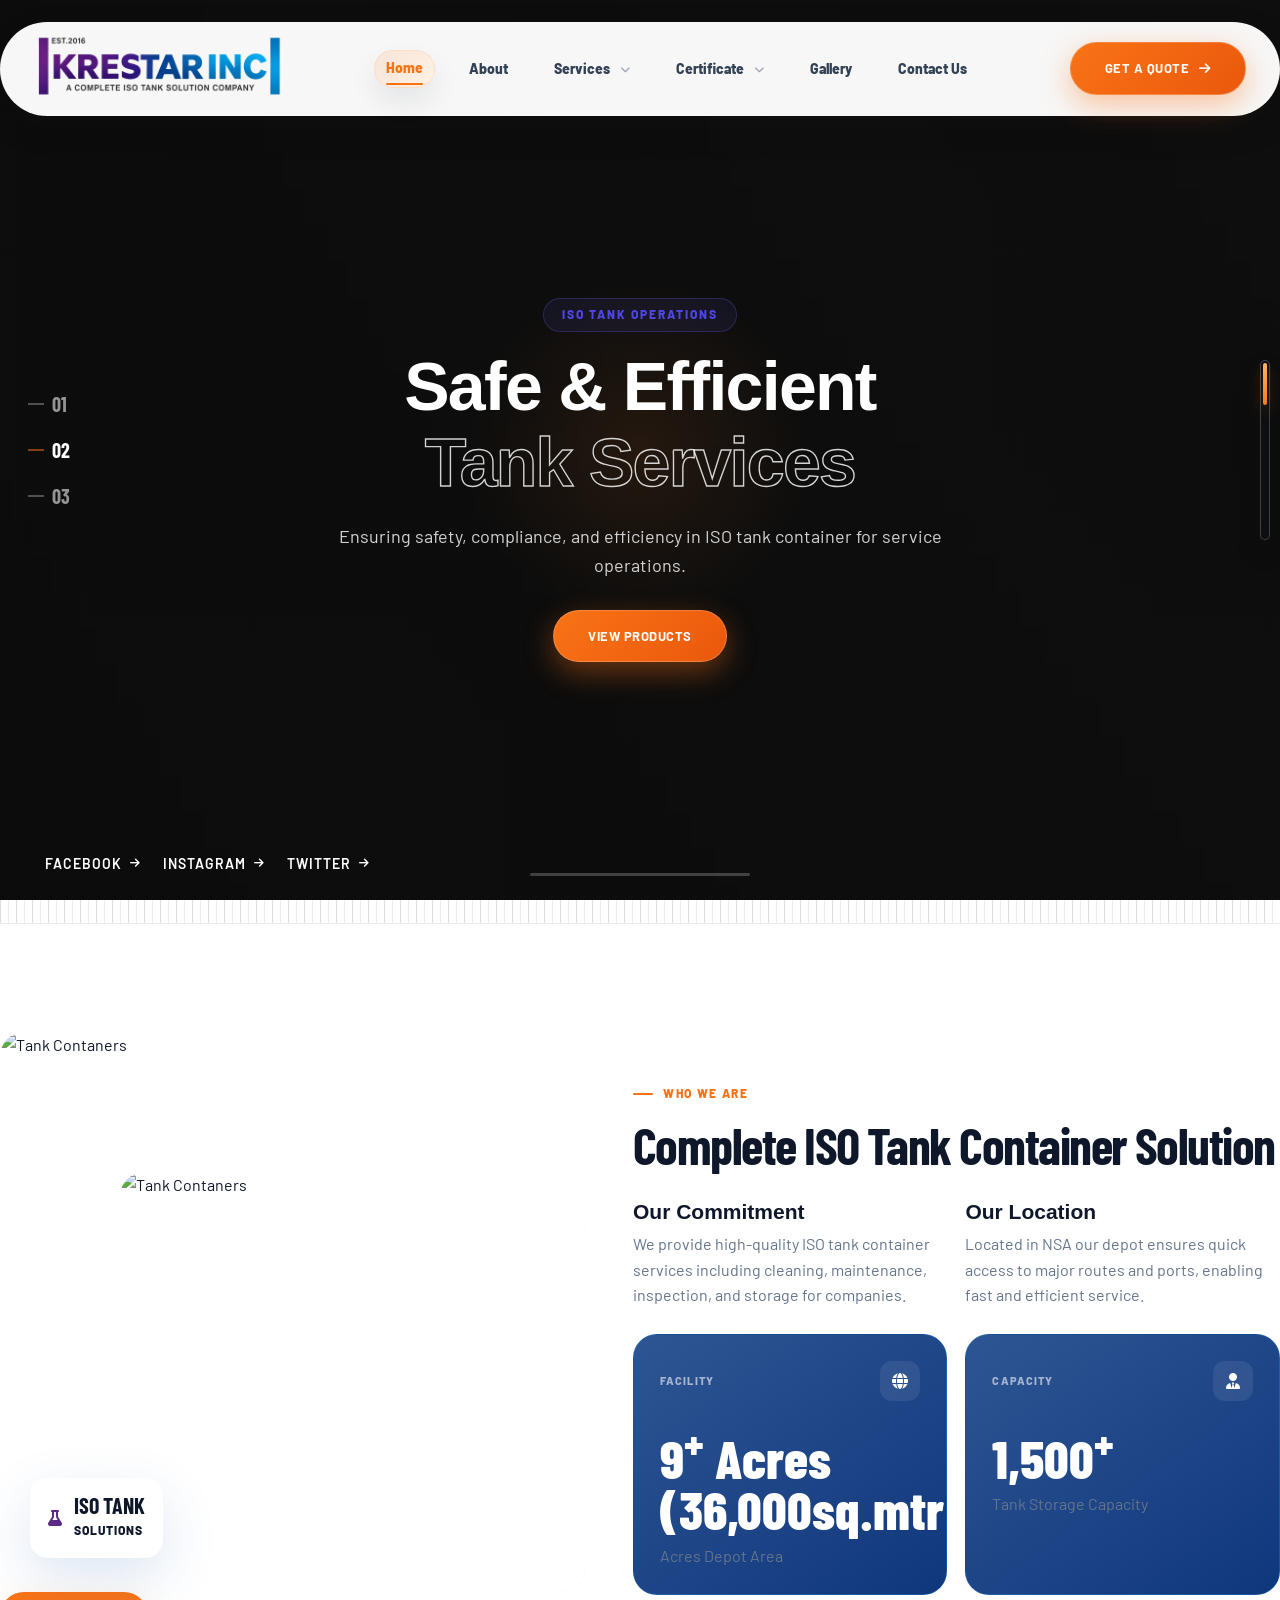
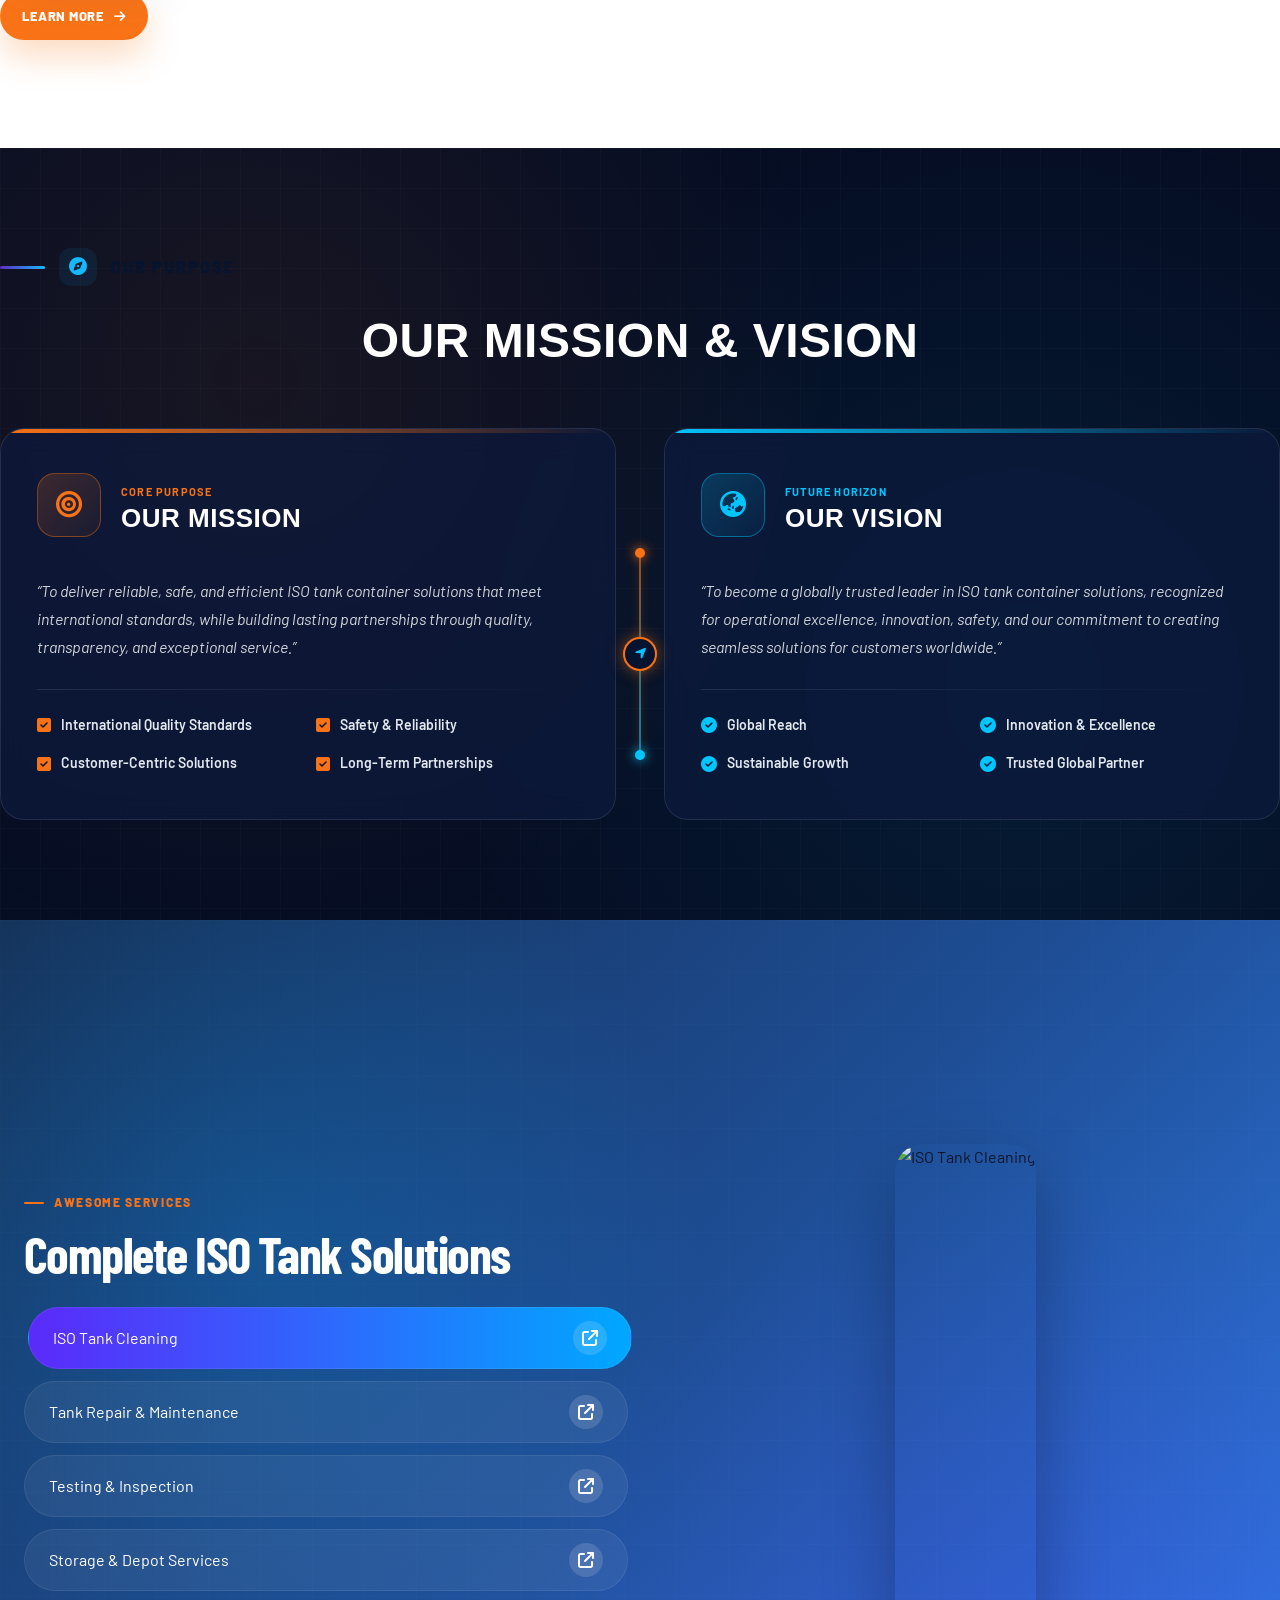
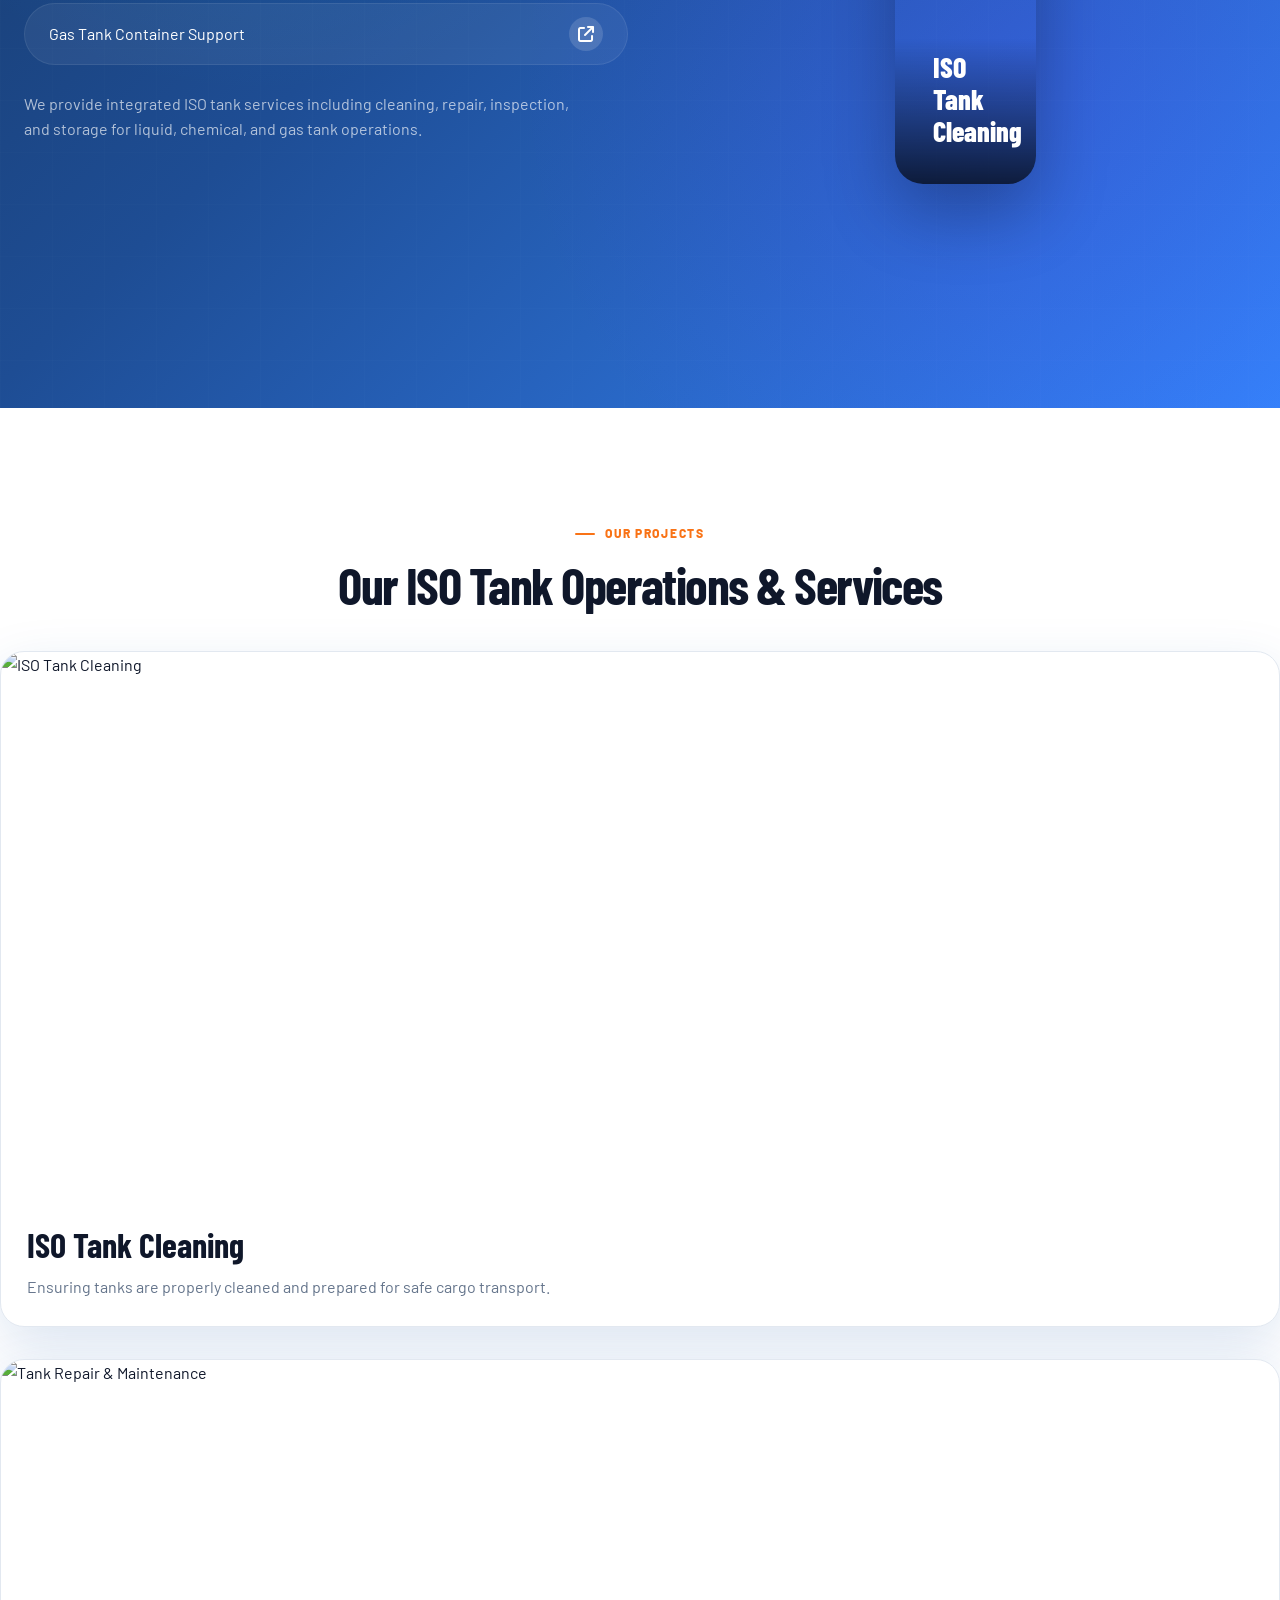
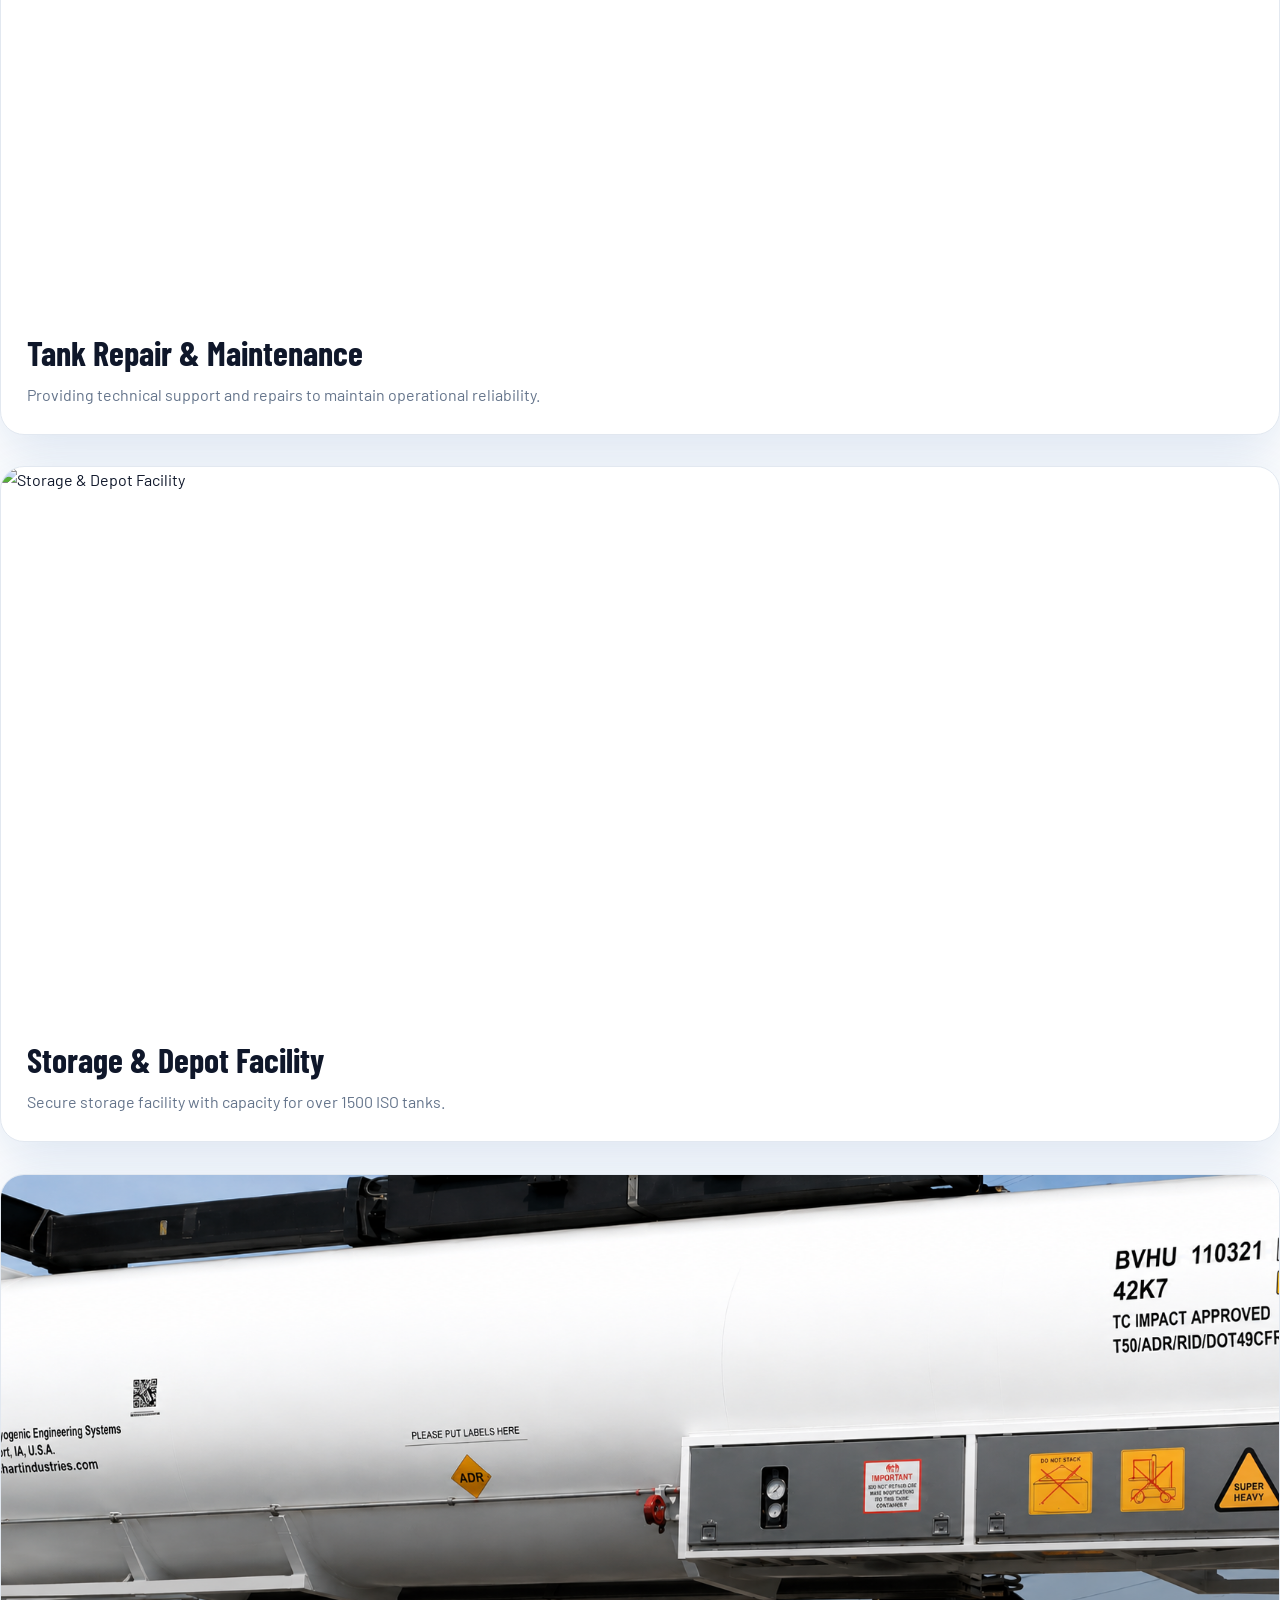
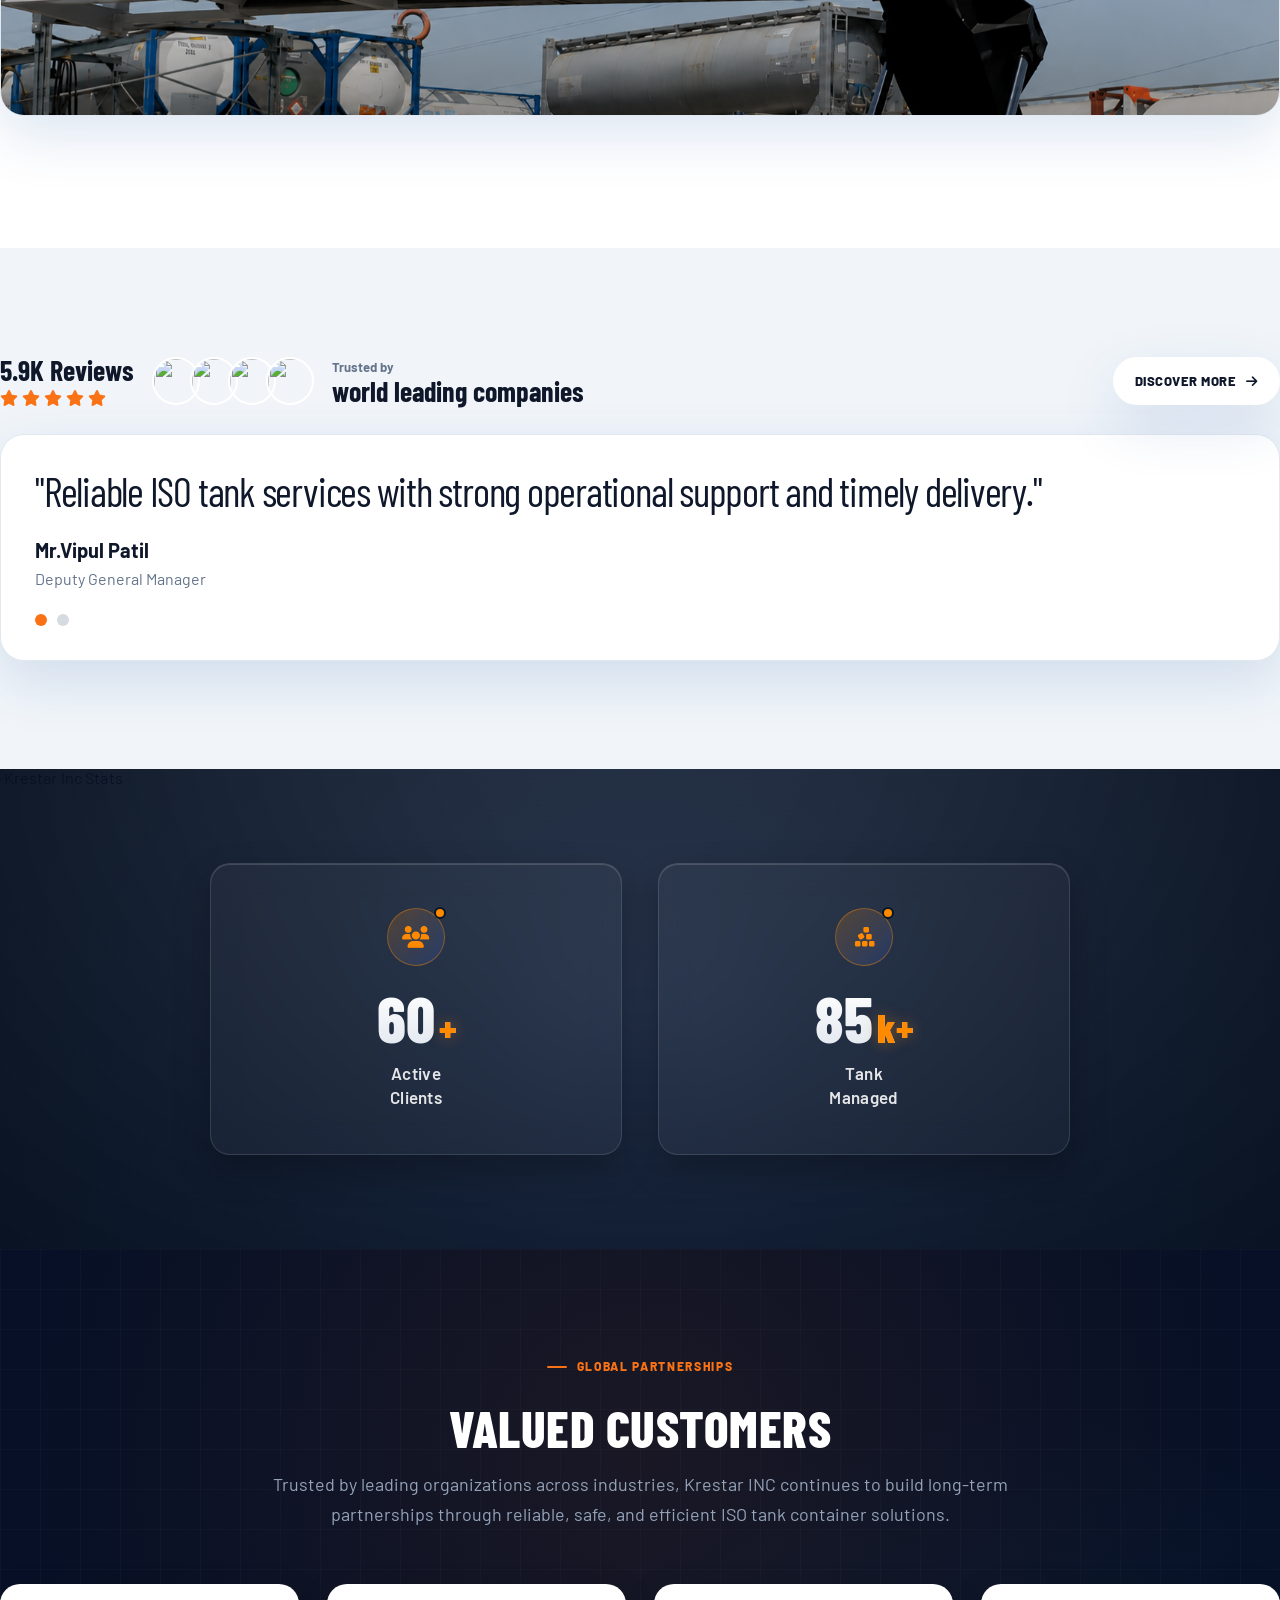
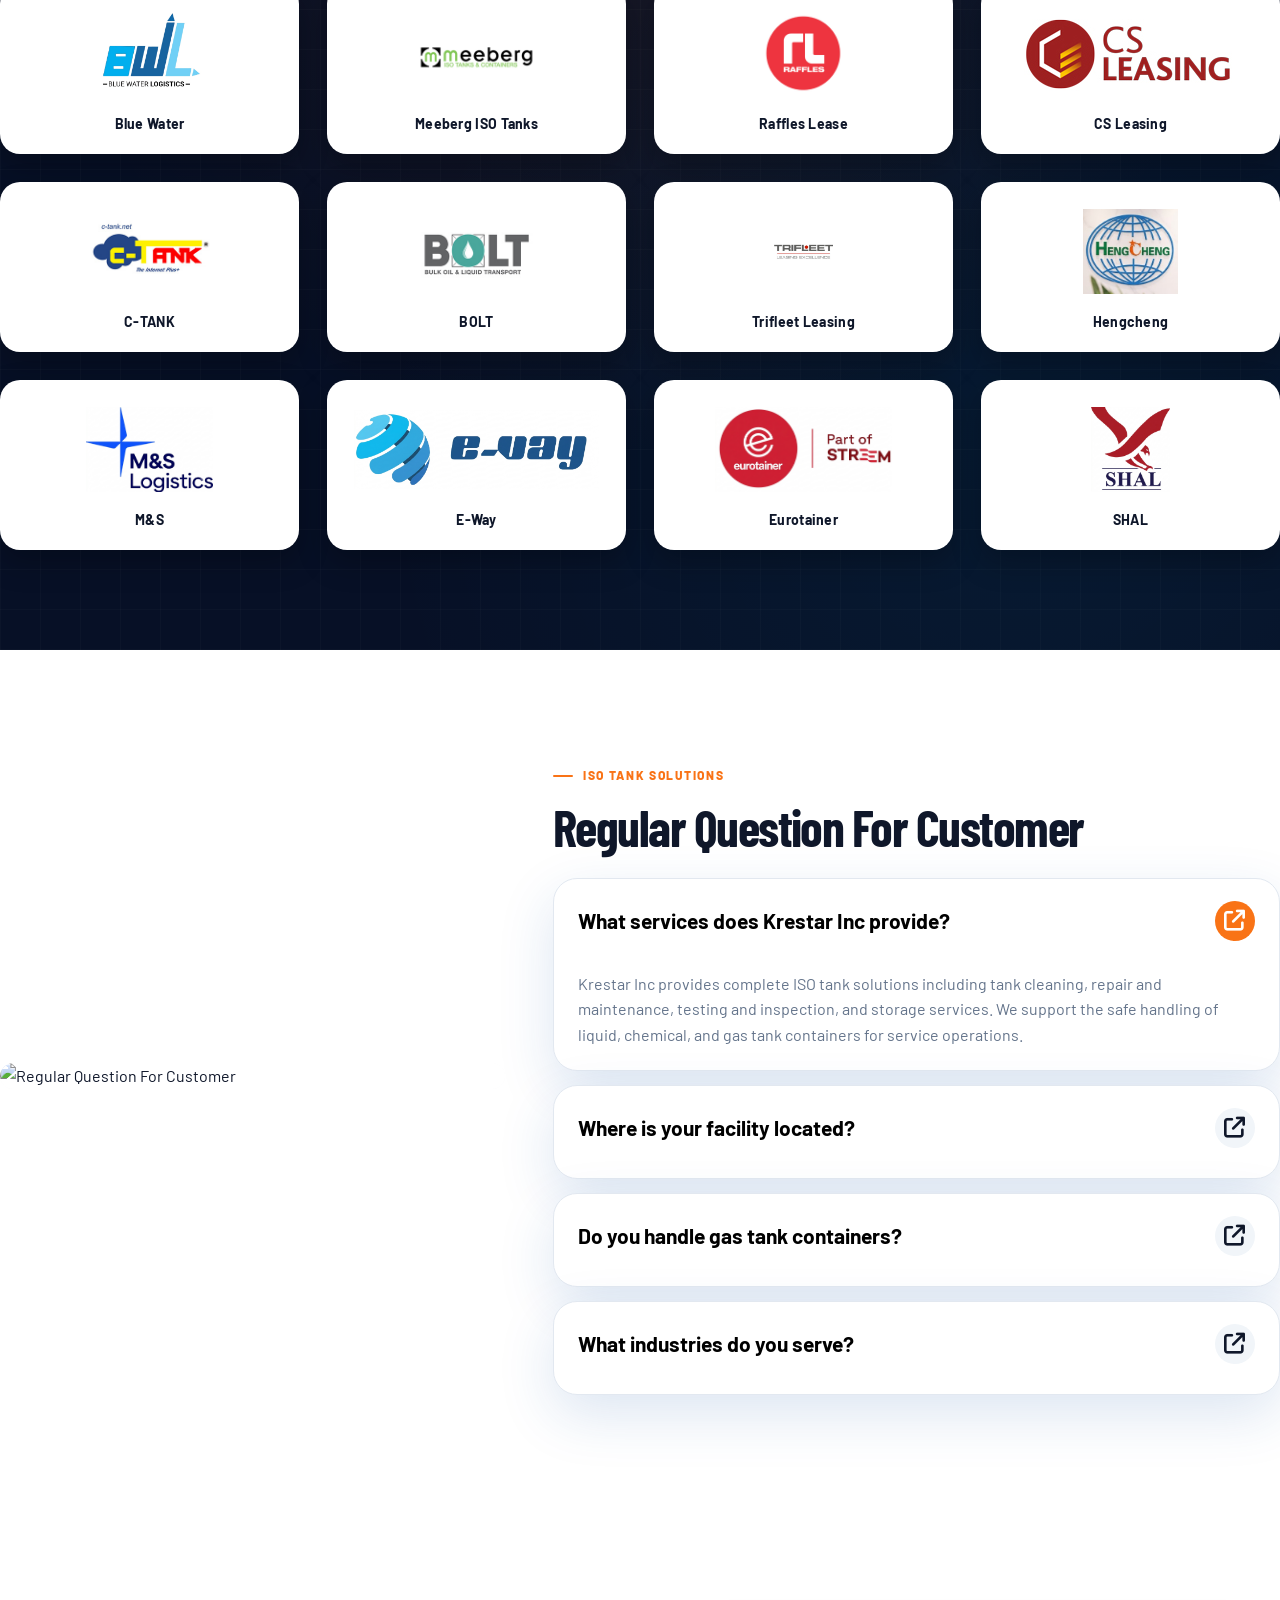
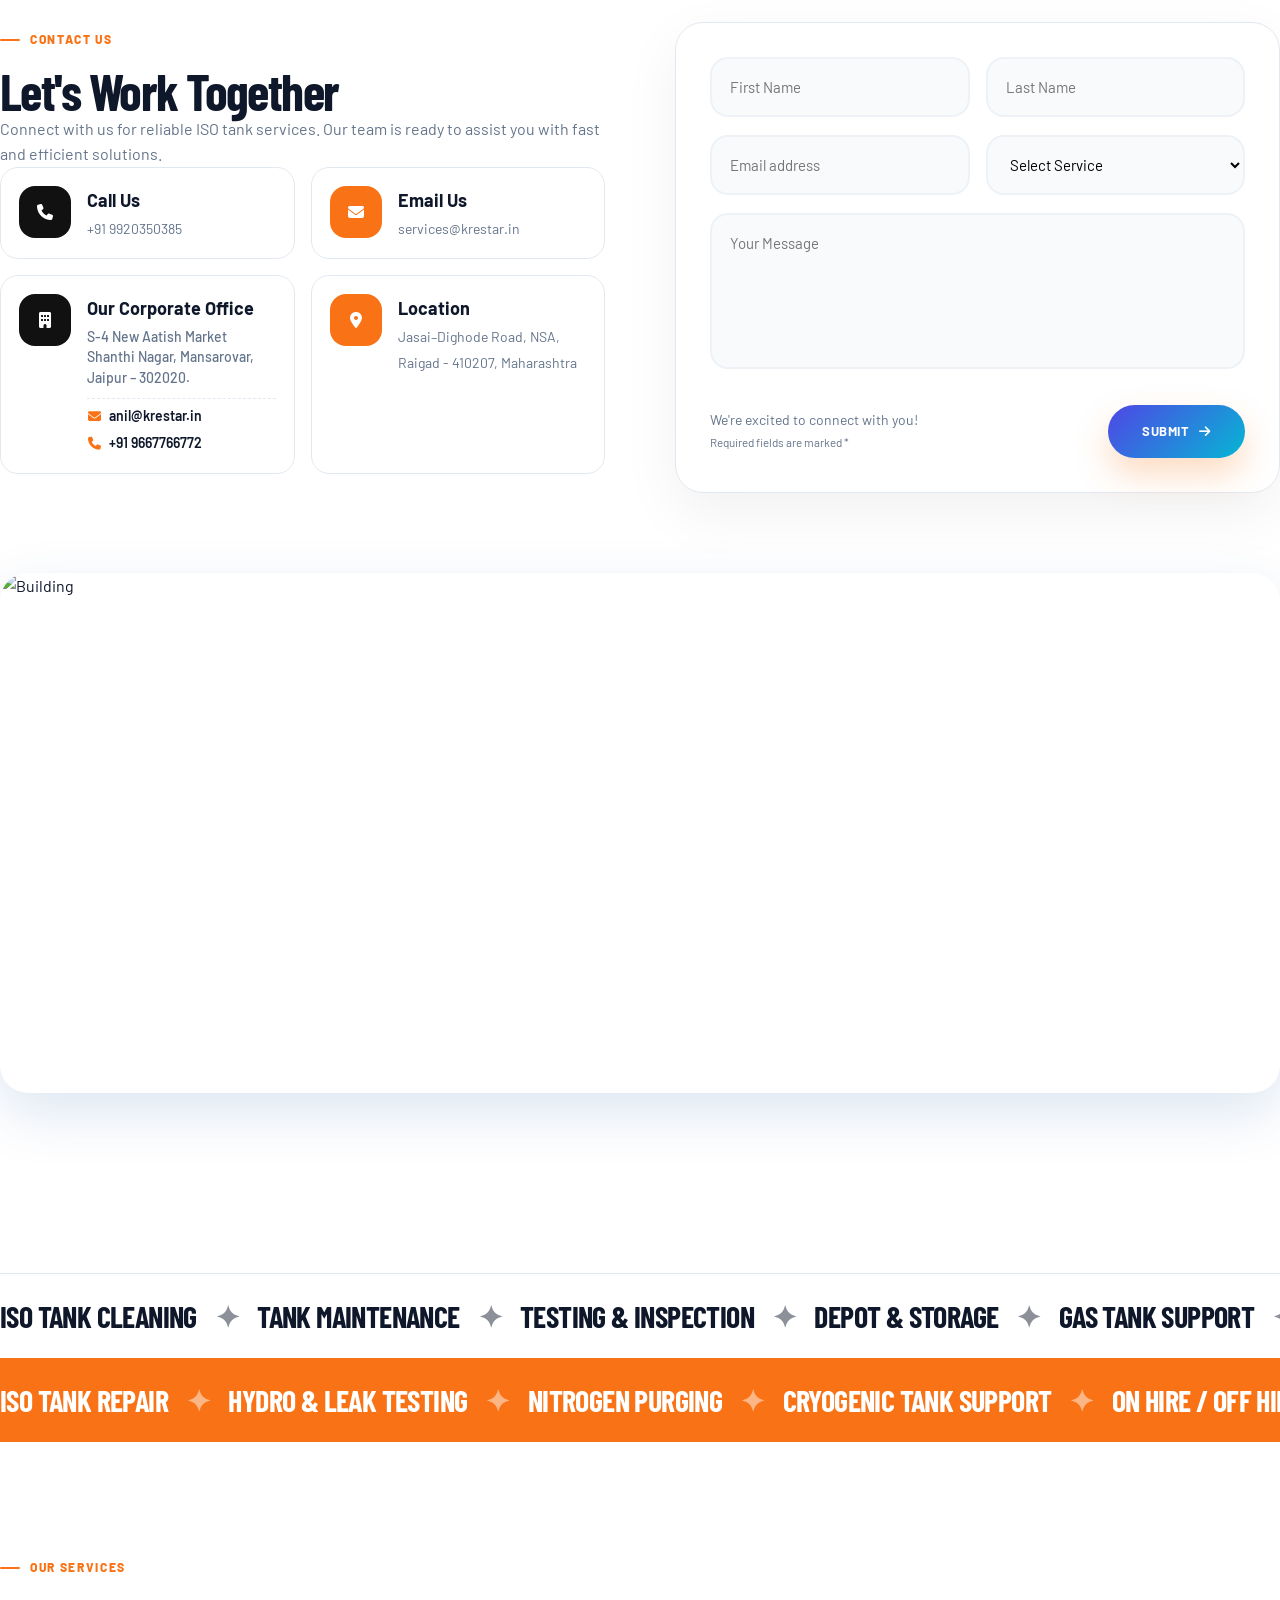
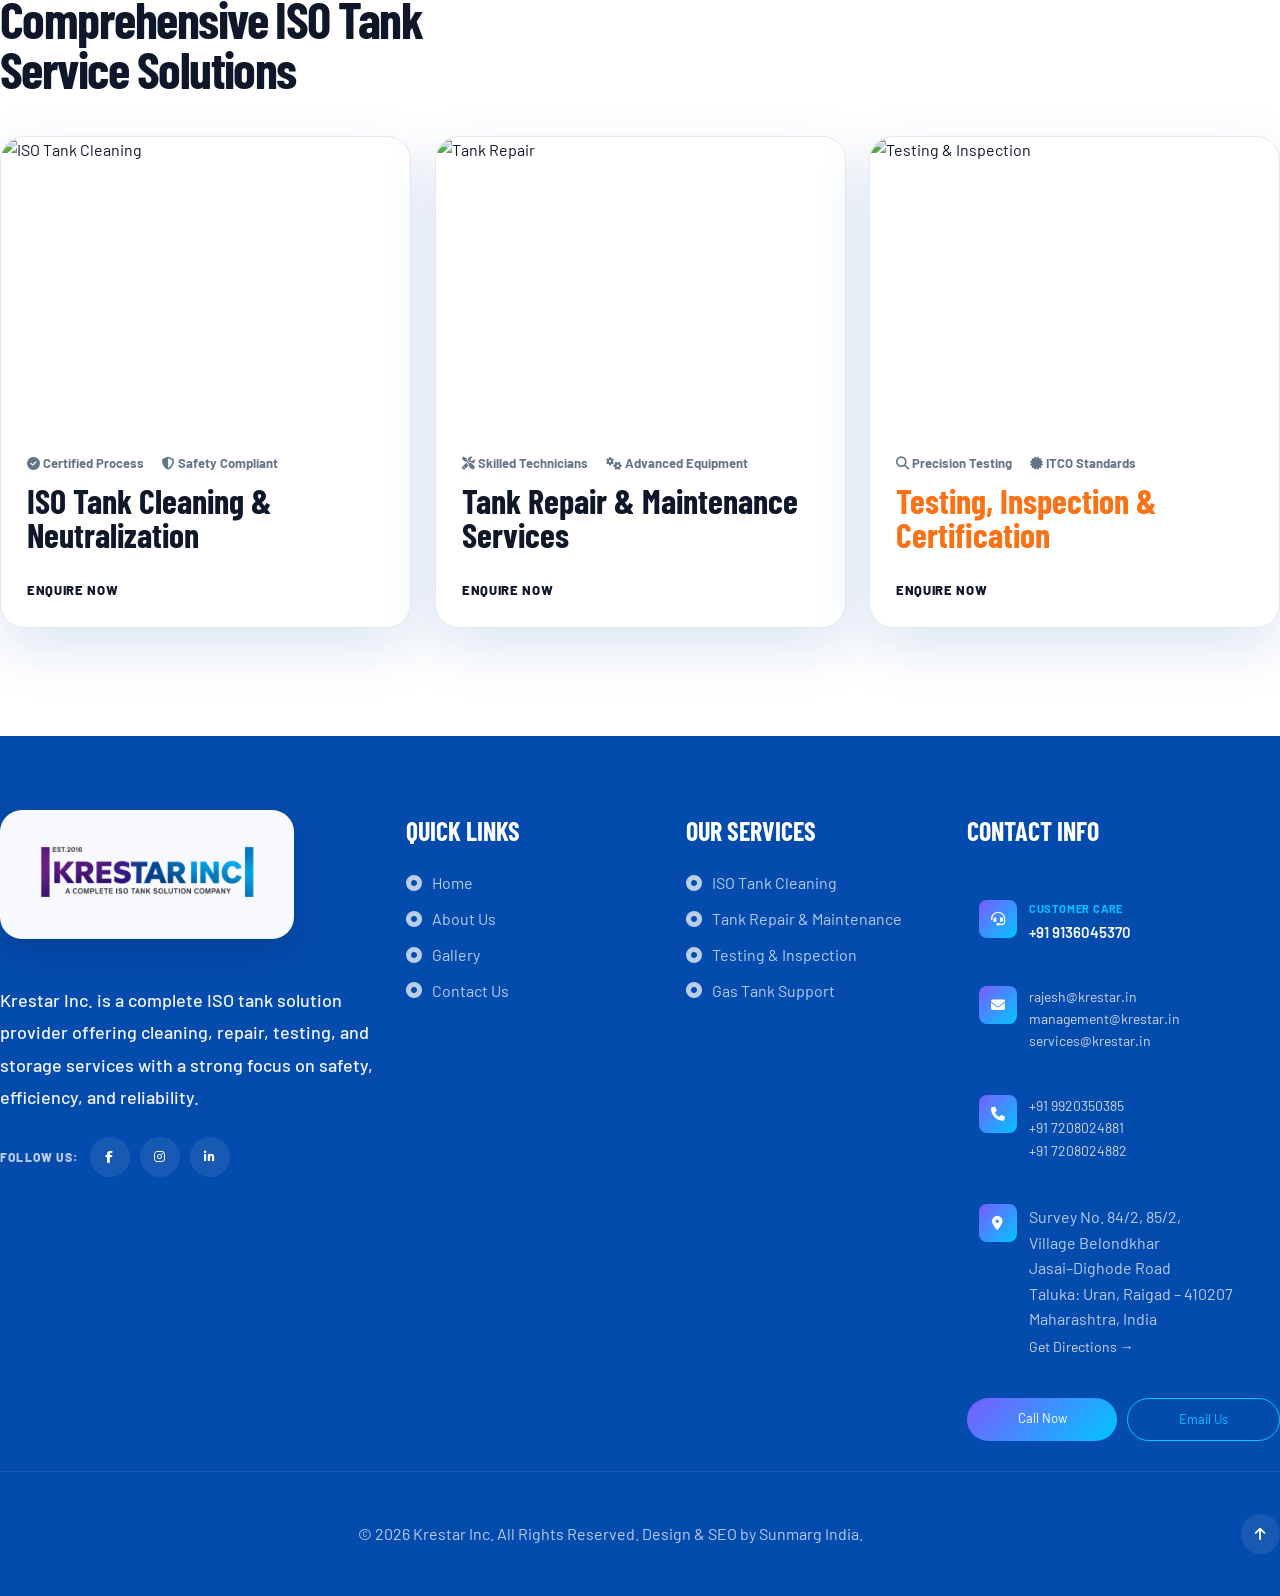
==== commit fc495b3a: "changes22" ====
--- a/index.html
+++ b/index.html
@@ -22,7 +22,7 @@
       <div class="hero-slide active" style="background-image: linear-gradient(rgba(0,0,0,0.02), rgba(0,0,0,0.02)), url('img/banner-1.webp');">
         <div class="hero-overlay"></div>
         <div class="container hero-content">
-          <div class="hero-badge">KRESTAR INC</div>
+         
           <h1 class="hero-title">Complete ISO<br><em>Tank Solutions</em></h1>
           <p class="hero-desc">
           Reliable ISO Tank & Gas Tank Services.<br>
--- a/assets/styles.css
+++ b/assets/styles.css
@@ -8600,4 +8600,702 @@
     font-size: 12px !important;
     margin-top: 8px !important;
   }
+}
+
+/* ==========================================================================
+   ENHANCED SERVICE PAGES UI & CARDS DESIGN (GLOBAL REFINEMENTS)
+   ========================================================================== */
+
+/* Typography & General Styling for Service Sections */
+.service-page-section h1,
+.service-page-section h2,
+.service-page-section h3,
+.service-page-section h4,
+.services-premium h2,
+.services-premium h4,
+.intro-redesign h2,
+.intro-redesign h3,
+.intro-premium h2,
+.scale-premium h2,
+.scale-premium h3,
+.process-flow-v2 h2,
+.process-flow-v2 h4,
+.industries-futuristic h2,
+.industries-futuristic h4,
+.cta-premium h2 {
+  font-family: 'Plus Jakarta Sans', 'Sora', sans-serif !important;
+  letter-spacing: -0.025em !important;
+}
+
+/* Service Pill Badges (Screenshots 2 & 4) */
+.service-points {
+  display: grid !important;
+  grid-template-columns: repeat(2, 1fr) !important;
+  gap: 14px !important;
+  margin-top: 20px !important;
+}
+
+.service-pill {
+  padding: 16px 20px !important;
+  border-radius: 16px !important;
+  background: #ffffff !important;
+  border: 1px solid #e2e8f0 !important;
+  font-size: 14px !important;
+  font-weight: 700 !important;
+  color: #0f172a !important;
+  box-shadow: 0 6px 20px rgba(15, 23, 42, 0.04) !important;
+  display: flex !important;
+  align-items: center !important;
+  gap: 12px !important;
+  transition: all 0.35s cubic-bezier(0.16, 1, 0.3, 1) !important;
+}
+
+.service-pill i {
+  color: #6366f1 !important;
+  font-size: 17px !important;
+  transition: transform 0.3s ease, color 0.3s ease !important;
+}
+
+.service-pill:hover {
+  transform: translateY(-4px) !important;
+  border-color: #6366f1 !important;
+  box-shadow: 0 14px 30px rgba(99, 102, 241, 0.15) !important;
+  background: linear-gradient(145deg, #ffffff 0%, #f8fafc 100%) !important;
+}
+
+.service-pill:hover i {
+  transform: scale(1.25) !important;
+  color: #f97316 !important;
+}
+
+/* Intro Highlights Pills */
+.intro-highlights {
+  display: grid !important;
+  grid-template-columns: repeat(2, 1fr) !important;
+  margin-top: 26px !important;
+  gap: 14px !important;
+  font-size: 14.5px !important;
+  color: #0f172a !important;
+  font-weight: 700 !important;
+}
+
+.intro-highlights div {
+  display: flex !important;
+  align-items: center !important;
+  gap: 12px !important;
+  padding: 14px 18px !important;
+  border-radius: 16px !important;
+  background: #ffffff !important;
+  border: 1px solid #e2e8f0 !important;
+  box-shadow: 0 4px 15px rgba(15, 23, 42, 0.03) !important;
+  transition: all 0.35s cubic-bezier(0.16, 1, 0.3, 1) !important;
+}
+
+.intro-highlights div i {
+  color: #0284c7 !important;
+  font-size: 18px !important;
+  transition: transform 0.3s ease, color 0.3s ease !important;
+}
+
+.intro-highlights div:hover {
+  border-color: #6366f1 !important;
+  transform: translateY(-3px) !important;
+  box-shadow: 0 12px 28px rgba(99, 102, 241, 0.12) !important;
+}
+
+.intro-highlights div:hover i {
+  color: #f97316 !important;
+  transform: scale(1.2) !important;
+}
+
+/* Capabilities Glass Cards (Screenshots 1 & 4) */
+.glass-card {
+  position: relative !important;
+  backdrop-filter: blur(20px) !important;
+  background: linear-gradient(145deg, #ffffff 0%, #f8fafc 100%) !important;
+  border-radius: 24px !important;
+  padding: 36px 32px !important;
+  box-shadow: 0 20px 45px -10px rgba(15, 23, 42, 0.08), 0 0 0 1px rgba(255, 255, 255, 0.9) inset !important;
+  border: 1px solid rgba(226, 232, 240, 0.9) !important;
+  z-index: 2 !important;
+  transition: all 0.4s cubic-bezier(0.16, 1, 0.3, 1) !important;
+  overflow: hidden !important;
+}
+
+.glass-card::before {
+  content: '' !important;
+  position: absolute !important;
+  top: 0 !important;
+  left: 0 !important;
+  right: 0 !important;
+  height: 4px !important;
+  background: linear-gradient(90deg, #f97316 0%, #6366f1 50%, #0284c7 100%) !important;
+}
+
+.glass-card:hover {
+  transform: translateY(-6px) !important;
+  box-shadow: 0 30px 60px -12px rgba(99, 102, 241, 0.18), 0 0 0 1px rgba(99, 102, 241, 0.15) !important;
+  border-color: rgba(99, 102, 241, 0.3) !important;
+}
+
+.glass-card h4 {
+  margin-bottom: 22px !important;
+  font-size: 21px !important;
+  color: #0f172a !important;
+  font-weight: 800 !important;
+  letter-spacing: -0.01em !important;
+  padding-bottom: 14px !important;
+  border-bottom: 2px solid #f1f5f9 !important;
+}
+
+.glass-card ul {
+  list-style: none !important;
+  padding: 0 !important;
+  margin: 0 !important;
+  display: flex !important;
+  flex-direction: column !important;
+  gap: 14px !important;
+}
+
+.glass-card ul li {
+  font-size: 15px !important;
+  color: #1e293b !important;
+  display: flex !important;
+  align-items: center !important;
+  gap: 14px !important;
+  font-weight: 600 !important;
+  transition: transform 0.3s ease !important;
+}
+
+.glass-card ul li:hover {
+  transform: translateX(4px) !important;
+  color: #0f172a !important;
+}
+
+.glass-card ul li::before {
+  content: '\f00c' !important;
+  font-family: 'Font Awesome 6 Free' !important;
+  font-weight: 900 !important;
+  color: #ffffff !important;
+  font-size: 11px !important;
+  background: linear-gradient(135deg, #4f46e5, #0284c7) !important;
+  width: 24px !important;
+  height: 24px !important;
+  border-radius: 50% !important;
+  display: flex !important;
+  align-items: center !important;
+  justify-content: center !important;
+  flex-shrink: 0 !important;
+  box-shadow: 0 4px 10px rgba(79, 70, 229, 0.25) !important;
+}
+
+/* Service Card Design Upgrade (Screenshot 3) */
+.service-card {
+  background: #ffffff !important;
+  padding: 38px 32px !important;
+  border-radius: 24px !important;
+  border: 1px solid #e2e8f0 !important;
+  box-shadow: 0 10px 30px -5px rgba(15, 23, 42, 0.04), 0 1px 3px rgba(0, 0, 0, 0.02) !important;
+  transition: all 0.4s cubic-bezier(0.16, 1, 0.3, 1) !important;
+  position: relative !important;
+  overflow: hidden !important;
+  display: flex !important;
+  flex-direction: column !important;
+}
+
+.service-card::before {
+  content: '' !important;
+  position: absolute !important;
+  top: 0 !important;
+  left: 0 !important;
+  right: 0 !important;
+  height: 4px !important;
+  background: linear-gradient(90deg, #f97316 0%, #6366f1 50%, #0284c7 100%) !important;
+  opacity: 0.8 !important;
+  transition: height 0.3s ease, opacity 0.3s ease !important;
+}
+
+.service-card:hover {
+  transform: translateY(-8px) !important;
+  border-color: rgba(99, 102, 241, 0.35) !important;
+  box-shadow: 0 25px 55px -10px rgba(99, 102, 241, 0.18), 0 0 0 1px rgba(99, 102, 241, 0.1) !important;
+}
+
+.service-card:hover::before {
+  height: 5px !important;
+  opacity: 1 !important;
+}
+
+.service-icon {
+  width: 62px !important;
+  height: 62px !important;
+  border-radius: 20px !important;
+  background: linear-gradient(135deg, #4f46e5 0%, #0284c7 100%) !important;
+  display: flex !important;
+  align-items: center !important;
+  justify-content: center !important;
+  font-size: 24px !important;
+  margin-bottom: 24px !important;
+  color: #ffffff !important;
+  box-shadow: 0 10px 24px rgba(79, 70, 229, 0.3) !important;
+  transition: all 0.35s cubic-bezier(0.16, 1, 0.3, 1) !important;
+}
+
+.service-card:hover .service-icon {
+  background: linear-gradient(135deg, #f97316 0%, #4f46e5 100%) !important;
+  transform: scale(1.1) rotate(5deg) !important;
+  box-shadow: 0 14px 28px rgba(249, 115, 22, 0.35) !important;
+}
+
+.service-card h4 {
+  font-size: 21px !important;
+  margin-bottom: 14px !important;
+  color: #0f172a !important;
+  font-weight: 800 !important;
+  letter-spacing: -0.015em !important;
+}
+
+.service-card p {
+  font-size: 14.5px !important;
+  color: #475569 !important;
+  margin-bottom: 24px !important;
+  line-height: 1.7 !important;
+}
+
+.service-card ul {
+  list-style: none !important;
+  padding: 0 !important;
+  margin: 0 !important;
+  margin-top: auto !important;
+  display: flex !important;
+  flex-direction: column !important;
+  gap: 12px !important;
+  border-top: 1px solid #f1f5f9 !important;
+  padding-top: 22px !important;
+}
+
+.service-card ul li {
+  font-size: 13.5px !important;
+  color: #334155 !important;
+  position: relative !important;
+  padding-left: 28px !important;
+  line-height: 1.55 !important;
+  font-weight: 600 !important;
+  margin-bottom: 0 !important;
+}
+
+.service-card ul li::before {
+  content: '\f00c' !important;
+  font-family: 'Font Awesome 6 Free' !important;
+  font-weight: 900 !important;
+  position: absolute !important;
+  left: 0 !important;
+  top: 1px !important;
+  font-size: 10px !important;
+  color: #4f46e5 !important;
+  background: rgba(79, 70, 229, 0.12) !important;
+  width: 20px !important;
+  height: 20px !important;
+  border-radius: 50% !important;
+  display: flex !important;
+  align-items: center !important;
+  justify-content: center !important;
+}
+
+/* Facility Card Enhancements */
+.facility-card {
+  background: linear-gradient(135deg, #0b1329 0%, #1e1b4b 50%, #0369a1 100%) !important;
+  padding: 36px 32px !important;
+  border-radius: 24px !important;
+  color: #fff !important;
+  margin-bottom: 24px !important;
+  box-shadow: 0 25px 50px -10px rgba(15, 23, 42, 0.35) !important;
+  border: 1px solid rgba(255, 255, 255, 0.15) !important;
+  position: relative !important;
+  overflow: hidden !important;
+}
+
+/* Process Step Cards */
+.pf-step {
+  padding: 28px 32px !important;
+  border: 1px solid #e2e8f0 !important;
+  border-radius: 20px !important;
+  background: #f8fafc !important;
+  transition: all 0.35s cubic-bezier(0.16, 1, 0.3, 1) !important;
+}
+
+.pf-step:hover {
+  transform: translateX(8px) !important;
+  background: #ffffff !important;
+  border-color: #6366f1 !important;
+  box-shadow: 0 15px 35px -10px rgba(99, 102, 241, 0.15) !important;
+}
+
+.pf-num {
+  min-width: 54px !important;
+  height: 54px !important;
+  background: linear-gradient(135deg, #4f46e5, #0284c7) !important;
+  border-radius: 18px !important;
+  box-shadow: 0 8px 20px rgba(79, 70, 229, 0.25) !important;
+  font-weight: 800 !important;
+}
+
+/* Industry Cards */
+.if-card {
+  background: rgba(30, 41, 59, 0.55) !important;
+  backdrop-filter: blur(12px) !important;
+  border: 1px solid rgba(255, 255, 255, 0.1) !important;
+  border-radius: 22px !important;
+  padding: 32px 20px !important;
+  transition: all 0.35s cubic-bezier(0.16, 1, 0.3, 1) !important;
+}
+
+.if-card:hover {
+  transform: translateY(-8px) !important;
+  background: rgba(30, 41, 59, 0.9) !important;
+  border-color: rgba(56, 189, 248, 0.4) !important;
+  box-shadow: 0 20px 40px rgba(0, 194, 255, 0.18), 0 0 0 1px rgba(56, 189, 248, 0.25) !important;
+}
+
+/* ==========================================================================
+   HOMEPAGE-MATCHED BRANDED UI SYSTEM FOR ALL SERVICE PAGES
+   ========================================================================== */
+
+/* 1. Global Service Typography & Headings */
+.service-page-section h1,
+.service-page-section h2,
+.service-page-section h3,
+.service-page-section h4,
+.service-detail h1,
+.service-detail h2,
+.service-detail h3,
+.service-detail h4,
+.hero h1,
+.hero-title,
+.section-head h2,
+.scale-header h2,
+.pf-header h2,
+.if-header h2,
+.cta-container h2 {
+  font-family: 'Plus Jakarta Sans', 'Sora', sans-serif !important;
+  letter-spacing: -0.025em !important;
+}
+
+/* 2. Service Hero Overlays & Gradient Accents */
+.service-page-section .hero,
+.service-detail .hero,
+.hero {
+  position: relative !important;
+  overflow: hidden !important;
+}
+
+.service-page-section .hero::after,
+.service-detail .hero::after {
+  content: '' !important;
+  position: absolute !important;
+  inset: 0 !important;
+  background: linear-gradient(135deg, rgba(2, 6, 23, 0.88) 0%, rgba(15, 23, 42, 0.76) 50%, rgba(30, 27, 75, 0.62) 100%) !important;
+  backdrop-filter: blur(2px) !important;
+  z-index: 1 !important;
+}
+
+.service-page-section .hero-content,
+.service-detail .hero-content {
+  position: relative !important;
+  z-index: 2 !important;
+}
+
+.service-page-section .hero h1 span,
+.service-detail .hero h1 span {
+  color: #f97316 !important;
+  background: none !important;
+  -webkit-text-fill-color: initial !important;
+  filter: none !important;
+}
+
+/* 3. Primary & Secondary CTA Buttons */
+.btn-primary,
+.btn-work,
+.btn-quote,
+.service-btn,
+.hero .btn {
+  background: linear-gradient(135deg, #f97316 0%, #ea580c 100%) !important;
+  color: #ffffff !important;
+  font-weight: 700 !important;
+  border-radius: 50px !important;
+  padding: 15px 34px !important;
+  box-shadow: 0 10px 30px rgba(249, 115, 22, 0.4) !important;
+  border: 1px solid rgba(255, 255, 255, 0.2) !important;
+  transition: all 0.35s cubic-bezier(0.16, 1, 0.3, 1) !important;
+  display: inline-flex !important;
+  align-items: center !important;
+  gap: 10px !important;
+}
+
+.btn-primary:hover,
+.btn-work:hover,
+.btn-quote:hover,
+.service-btn:hover,
+.hero .btn:hover {
+  transform: translateY(-3px) !important;
+  box-shadow: 0 16px 42px rgba(249, 115, 22, 0.6) !important;
+  background: linear-gradient(135deg, #ea580c 0%, #c2410c 100%) !important;
+  color: #ffffff !important;
+}
+
+/* 4. Section Tags / Badges */
+.section-tag,
+.hero-badge,
+.intro-tag,
+.service-tag,
+.tag {
+  display: inline-flex !important;
+  align-items: center !important;
+  gap: 8px !important;
+  padding: 6px 18px !important;
+  border-radius: 30px !important;
+  background: rgba(99, 102, 241, 0.09) !important;
+  border: 1px solid rgba(99, 102, 241, 0.25) !important;
+  font-size: 12px !important;
+  letter-spacing: 2px !important;
+  font-weight: 800 !important;
+  color: #4f46e5 !important;
+  text-transform: uppercase !important;
+  margin-bottom: 16px !important;
+}
+
+/* 5. Service Cards & Feature Cards (Homepage Palette) */
+.service-card,
+.feature-card,
+.process-card,
+.spec-card,
+.service-box {
+  background: #ffffff !important;
+  padding: 38px 32px !important;
+  border-radius: 24px !important;
+  border: 1px solid #e2e8f0 !important;
+  box-shadow: 0 10px 30px -5px rgba(15, 23, 42, 0.04), 0 1px 3px rgba(0, 0, 0, 0.02) !important;
+  transition: all 0.4s cubic-bezier(0.16, 1, 0.3, 1) !important;
+  position: relative !important;
+  overflow: hidden !important;
+}
+
+.service-card::before,
+.feature-card::before,
+.process-card::before,
+.spec-card::before {
+  content: '' !important;
+  position: absolute !important;
+  top: 0 !important;
+  left: 0 !important;
+  right: 0 !important;
+  height: 4px !important;
+  background: linear-gradient(90deg, #f97316 0%, #6366f1 50%, #0284c7 100%) !important;
+  opacity: 0.85 !important;
+  transition: height 0.3s ease, opacity 0.3s ease !important;
+}
+
+.service-card:hover,
+.feature-card:hover,
+.process-card:hover,
+.spec-card:hover {
+  transform: translateY(-8px) !important;
+  border-color: rgba(99, 102, 241, 0.35) !important;
+  box-shadow: 0 25px 55px -10px rgba(99, 102, 241, 0.18), 0 0 0 1px rgba(99, 102, 241, 0.1) !important;
+}
+
+.service-card:hover::before,
+.feature-card:hover::before,
+.process-card:hover::before {
+  height: 5px !important;
+  opacity: 1 !important;
+}
+
+/* 6. Icon Badges */
+.service-icon,
+.feature-icon,
+.card-icon,
+.icon-box {
+  width: 62px !important;
+  height: 62px !important;
+  border-radius: 20px !important;
+  background: linear-gradient(135deg, #4f46e5 0%, #0284c7 100%) !important;
+  display: flex !important;
+  align-items: center !important;
+  justify-content: center !important;
+  font-size: 24px !important;
+  margin-bottom: 24px !important;
+  color: #ffffff !important;
+  box-shadow: 0 10px 24px rgba(79, 70, 229, 0.3) !important;
+  transition: all 0.35s cubic-bezier(0.16, 1, 0.3, 1) !important;
+}
+
+.service-card:hover .service-icon,
+.feature-card:hover .feature-icon,
+.card-icon:hover,
+.icon-box:hover {
+  background: linear-gradient(135deg, #f97316 0%, #4f46e5 100%) !important;
+  transform: scale(1.1) rotate(5deg) !important;
+  box-shadow: 0 14px 28px rgba(249, 115, 22, 0.35) !important;
+}
+
+/* 7. Service Pills & Intro Highlights */
+.service-pill,
+.intro-highlights div,
+.feature-pill {
+  padding: 16px 20px !important;
+  border-radius: 16px !important;
+  background: #ffffff !important;
+  border: 1px solid #e2e8f0 !important;
+  font-size: 14px !important;
+  font-weight: 700 !important;
+  color: #0f172a !important;
+  box-shadow: 0 6px 20px rgba(15, 23, 42, 0.04) !important;
+  display: flex !important;
+  align-items: center !important;
+  gap: 12px !important;
+  transition: all 0.35s cubic-bezier(0.16, 1, 0.3, 1) !important;
+}
+
+.service-pill i,
+.intro-highlights div i,
+.feature-pill i {
+  color: #6366f1 !important;
+  font-size: 17px !important;
+  transition: transform 0.3s ease, color 0.3s ease !important;
+}
+
+.service-pill:hover,
+.intro-highlights div:hover,
+.feature-pill:hover {
+  transform: translateY(-4px) !important;
+  border-color: #6366f1 !important;
+  box-shadow: 0 14px 30px rgba(99, 102, 241, 0.15) !important;
+  background: linear-gradient(145deg, #ffffff 0%, #f8fafc 100%) !important;
+}
+
+.service-pill:hover i,
+.intro-highlights div:hover i,
+.feature-pill:hover i {
+  transform: scale(1.25) !important;
+  color: #f97316 !important;
+}
+
+/* 8. Capabilities Glass Cards */
+.glass-card {
+  position: relative !important;
+  backdrop-filter: blur(20px) !important;
+  background: linear-gradient(145deg, #ffffff 0%, #f8fafc 100%) !important;
+  border-radius: 24px !important;
+  padding: 36px 32px !important;
+  box-shadow: 0 20px 45px -10px rgba(15, 23, 42, 0.08), 0 0 0 1px rgba(255, 255, 255, 0.9) inset !important;
+  border: 1px solid rgba(226, 232, 240, 0.9) !important;
+  z-index: 2 !important;
+  transition: all 0.4s cubic-bezier(0.16, 1, 0.3, 1) !important;
+  overflow: hidden !important;
+}
+
+.glass-card::before {
+  content: '' !important;
+  position: absolute !important;
+  top: 0 !important;
+  left: 0 !important;
+  right: 0 !important;
+  height: 4px !important;
+  background: linear-gradient(90deg, #f97316 0%, #6366f1 50%, #0284c7 100%) !important;
+}
+
+.glass-card:hover {
+  transform: translateY(-6px) !important;
+  box-shadow: 0 30px 60px -12px rgba(99, 102, 241, 0.18), 0 0 0 1px rgba(99, 102, 241, 0.15) !important;
+  border-color: rgba(99, 102, 241, 0.3) !important;
+}
+
+.glass-card h4 {
+  margin-bottom: 22px !important;
+  font-size: 21px !important;
+  color: #0f172a !important;
+  font-weight: 800 !important;
+  letter-spacing: -0.01em !important;
+  padding-bottom: 14px !important;
+  border-bottom: 2px solid #f1f5f9 !important;
+}
+
+.glass-card ul li::before {
+  content: '\f00c' !important;
+  font-family: 'Font Awesome 6 Free' !important;
+  font-weight: 900 !important;
+  color: #ffffff !important;
+  font-size: 11px !important;
+  background: linear-gradient(135deg, #4f46e5, #0284c7) !important;
+  width: 24px !important;
+  height: 24px !important;
+  border-radius: 50% !important;
+  display: flex !important;
+  align-items: center !important;
+  justify-content: center !important;
+  flex-shrink: 0 !important;
+  box-shadow: 0 4px 10px rgba(79, 70, 229, 0.25) !important;
+}
+
+/* 9. Facility & Dark Navy Highlight Cards */
+.facility-card,
+.dark-card {
+  background: linear-gradient(135deg, #0b1329 0%, #1e1b4b 50%, #0369a1 100%) !important;
+  padding: 36px 32px !important;
+  border-radius: 24px !important;
+  color: #ffffff !important;
+  margin-bottom: 24px !important;
+  box-shadow: 0 25px 50px -10px rgba(15, 23, 42, 0.35) !important;
+  border: 1px solid rgba(255, 255, 255, 0.15) !important;
+  position: relative !important;
+  overflow: hidden !important;
+}
+
+/* 10. CTA Banners for Service Pages */
+.cta-premium,
+.cta-section {
+  position: relative !important;
+  padding: 100px 20px !important;
+  text-align: center !important;
+  color: #ffffff !important;
+  background: linear-gradient(135deg, rgba(2, 6, 23, 0.92) 0%, rgba(15, 23, 42, 0.88) 100%), url('img/cta-iso-tank-bg.webp') center/cover no-repeat fixed !important;
+  overflow: hidden !important;
+}
+
+.cta-container h2 {
+  font-size: 44px !important;
+  font-weight: 800 !important;
+  margin-bottom: 20px !important;
+  line-height: 1.25 !important;
+  letter-spacing: -0.02em !important;
+}
+
+/* ==========================================================================
+   RESTORE SOLID BRAND COLORS / ORIGINAL TEXT STROKE (NO GRADIENT TEXT)
+   ========================================================================== */
+
+/* Homepage Hero Title em - Original Clean Text Stroke */
+.hero-title em {
+  font-style: normal !important;
+  color: transparent !important;
+  -webkit-text-stroke: 1.4px rgba(255, 255, 255, 0.82) !important;
+  background: none !important;
+  -webkit-background-clip: unset !important;
+  -webkit-text-fill-color: transparent !important;
+  filter: none !important;
+}
+
+/* Solid Brand Colors for Section & Hero Spans */
+.hero h1 span,
+.hero span,
+.section-head h2 span,
+.intro-content h2 span,
+.service-detail h1 span,
+.service-page-section h1 span {
+  background: none !important;
+  -webkit-background-clip: unset !important;
+  -webkit-text-fill-color: initial !important;
+  color: #f97316 !important;
+  filter: none !important;
 }
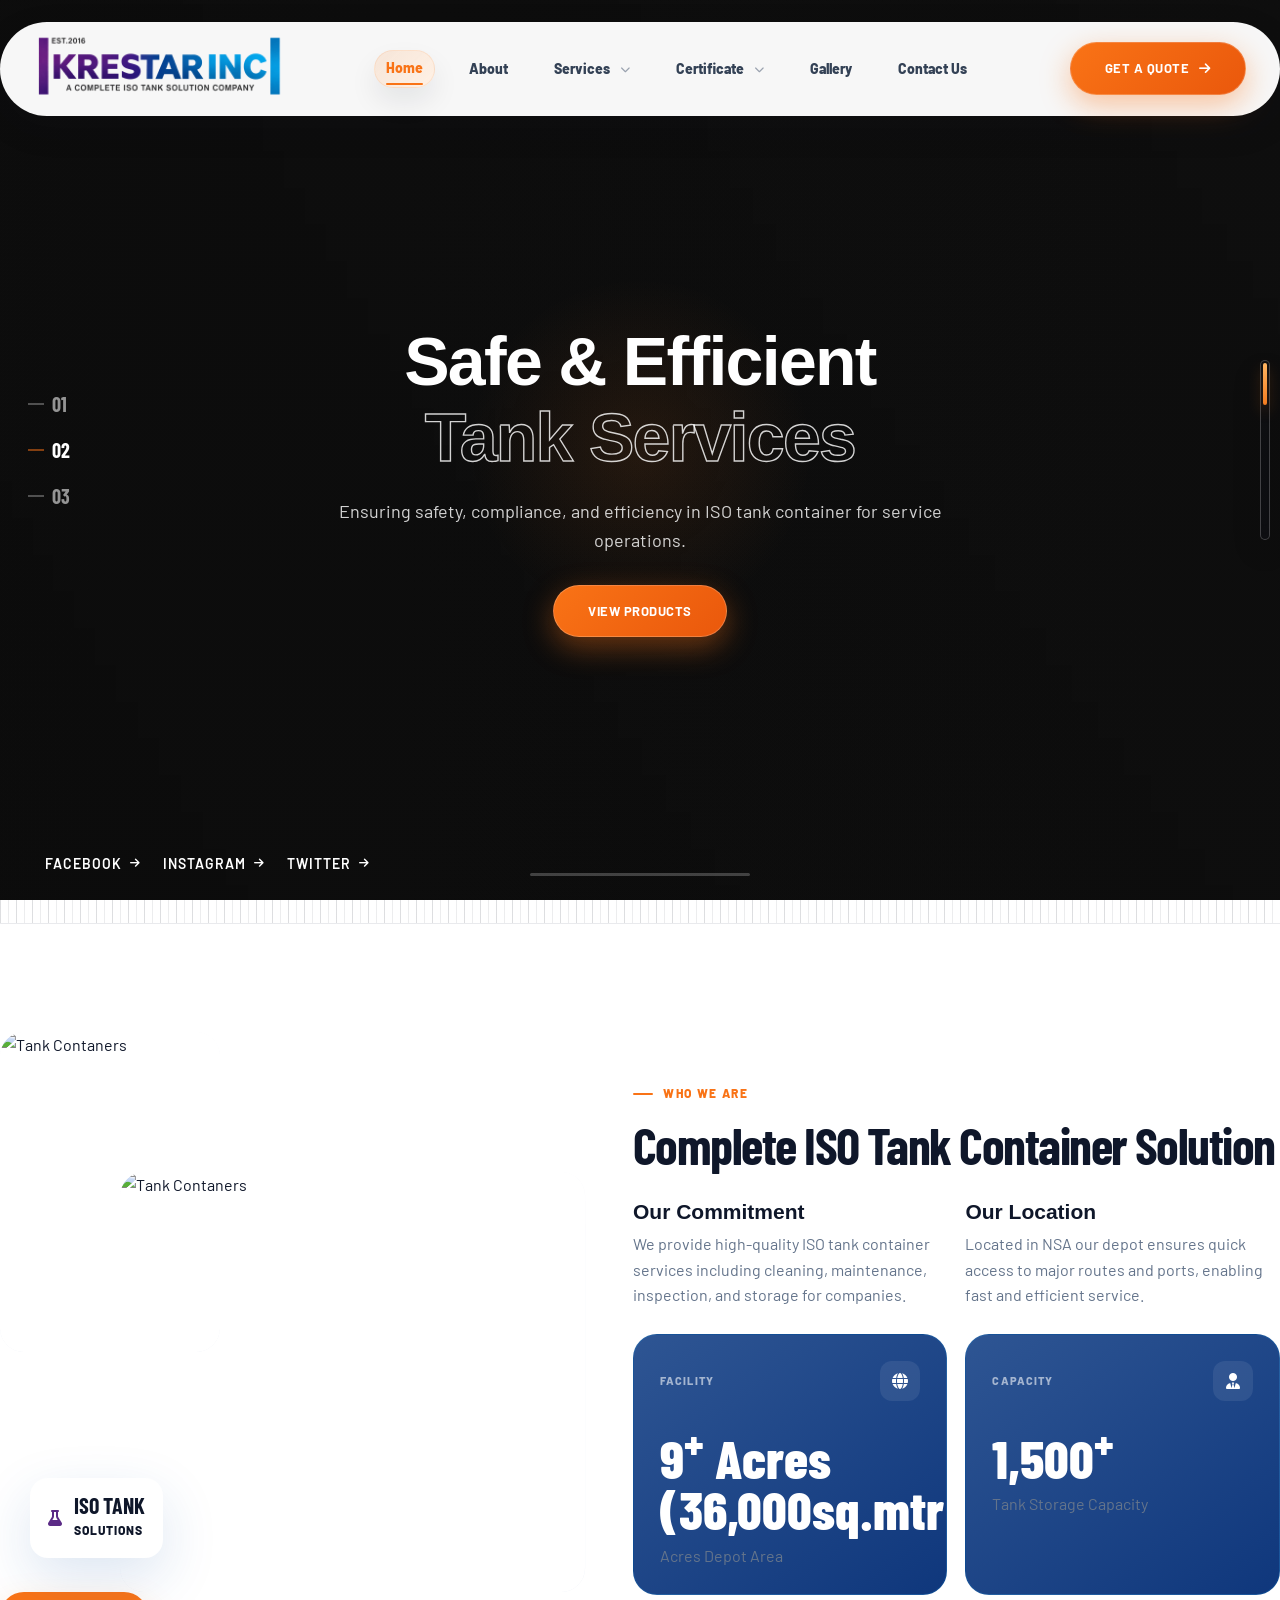
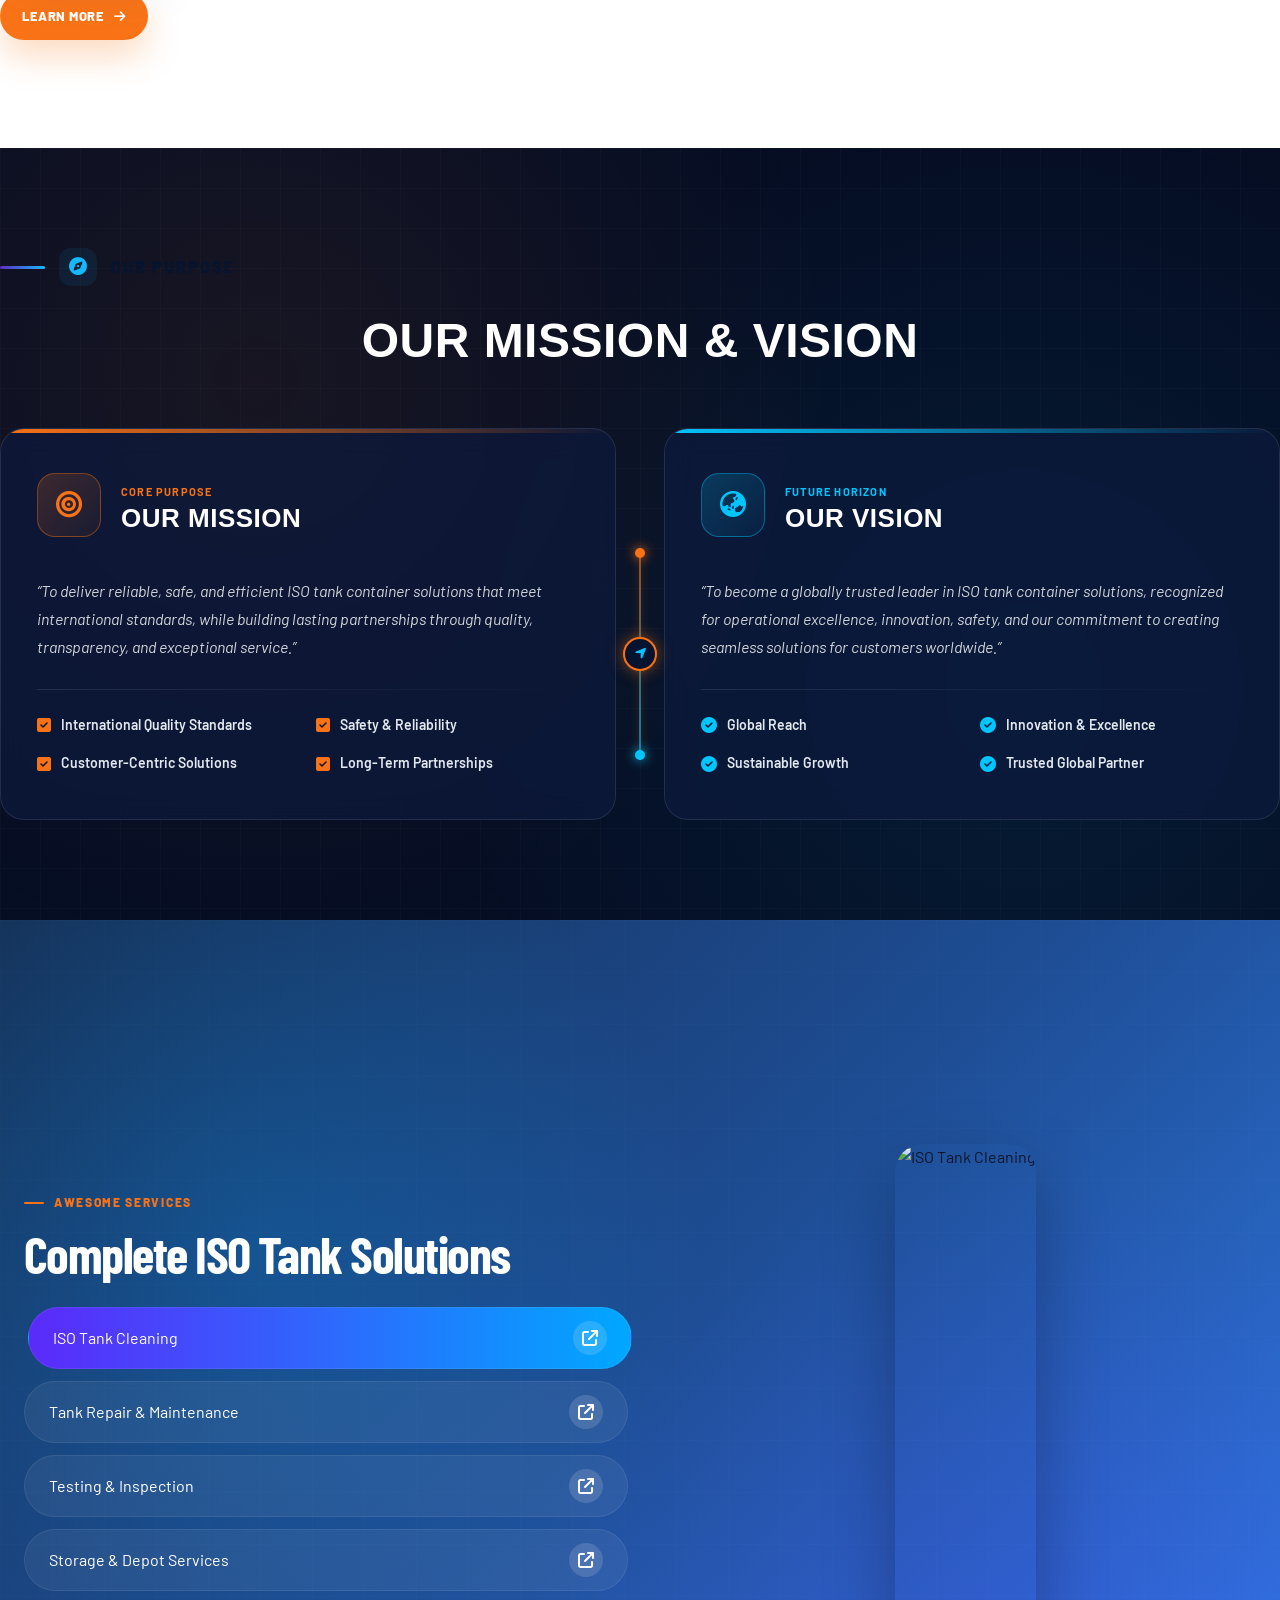
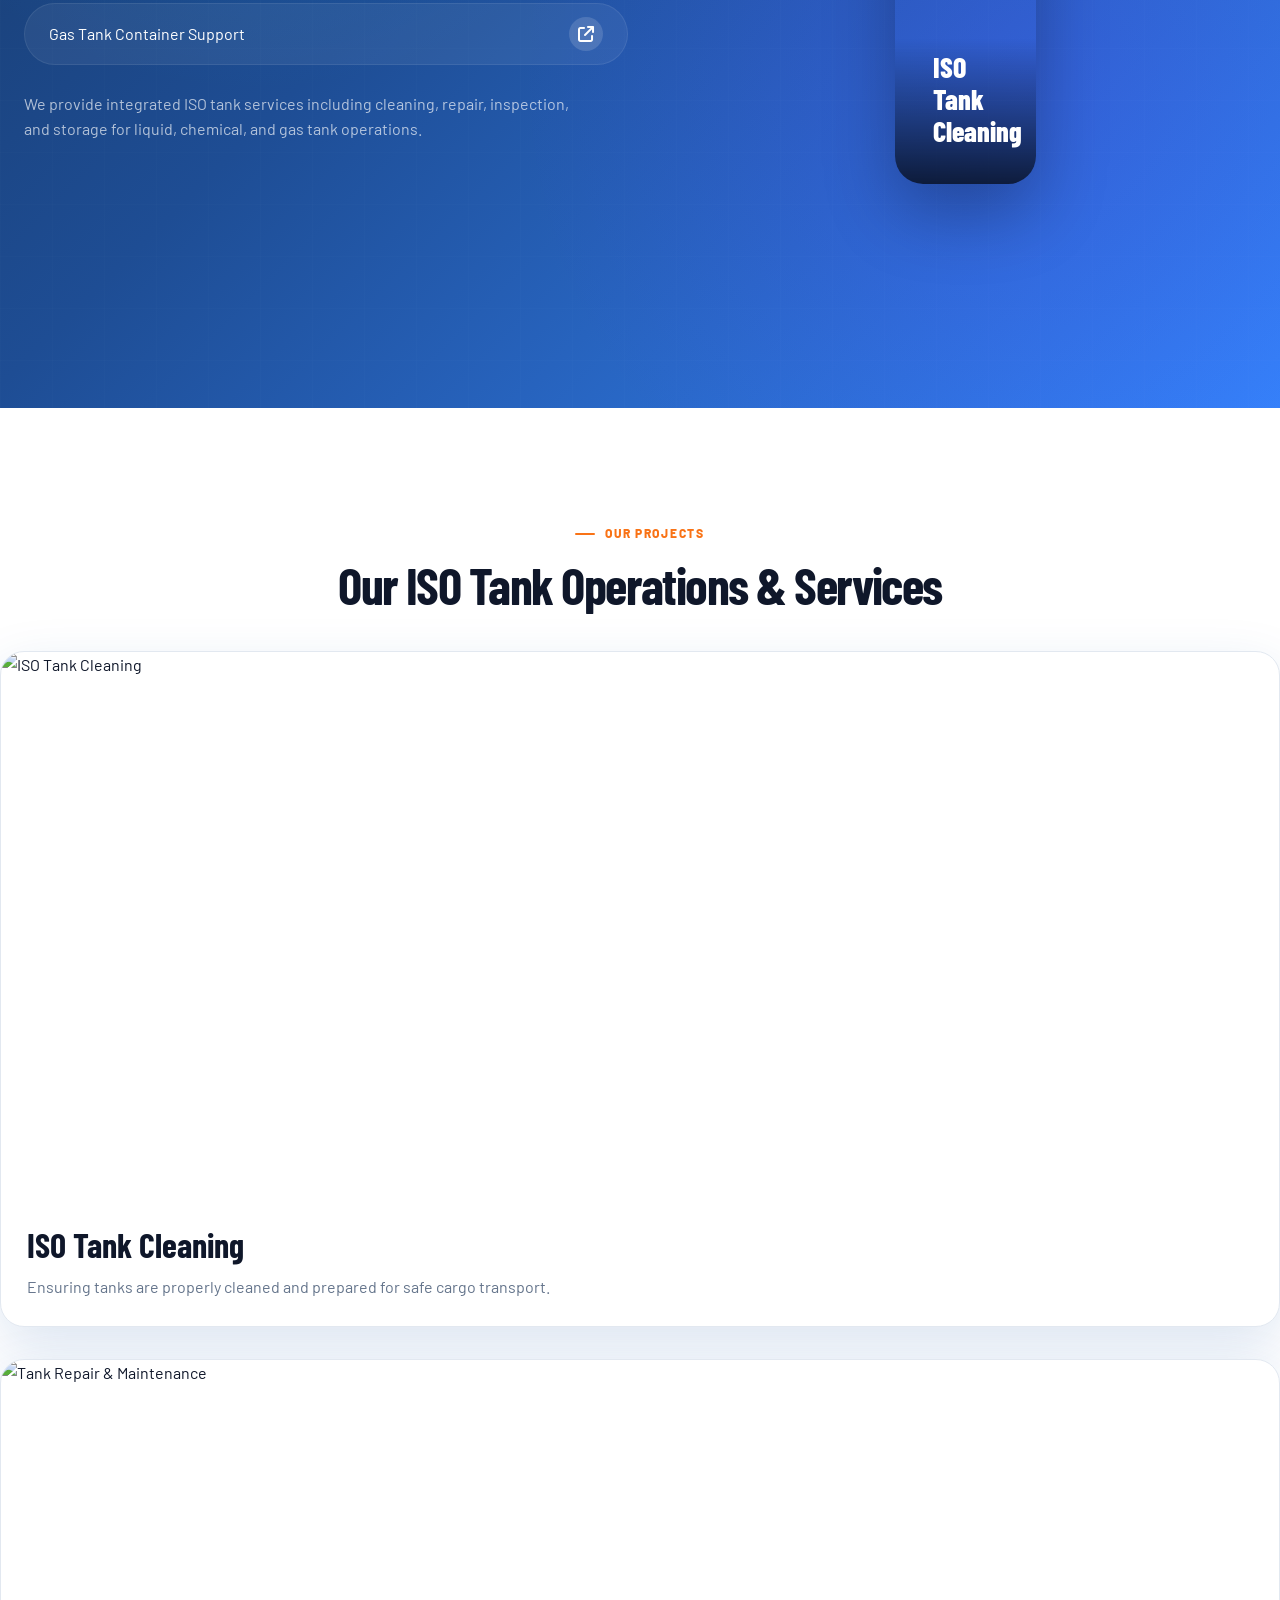
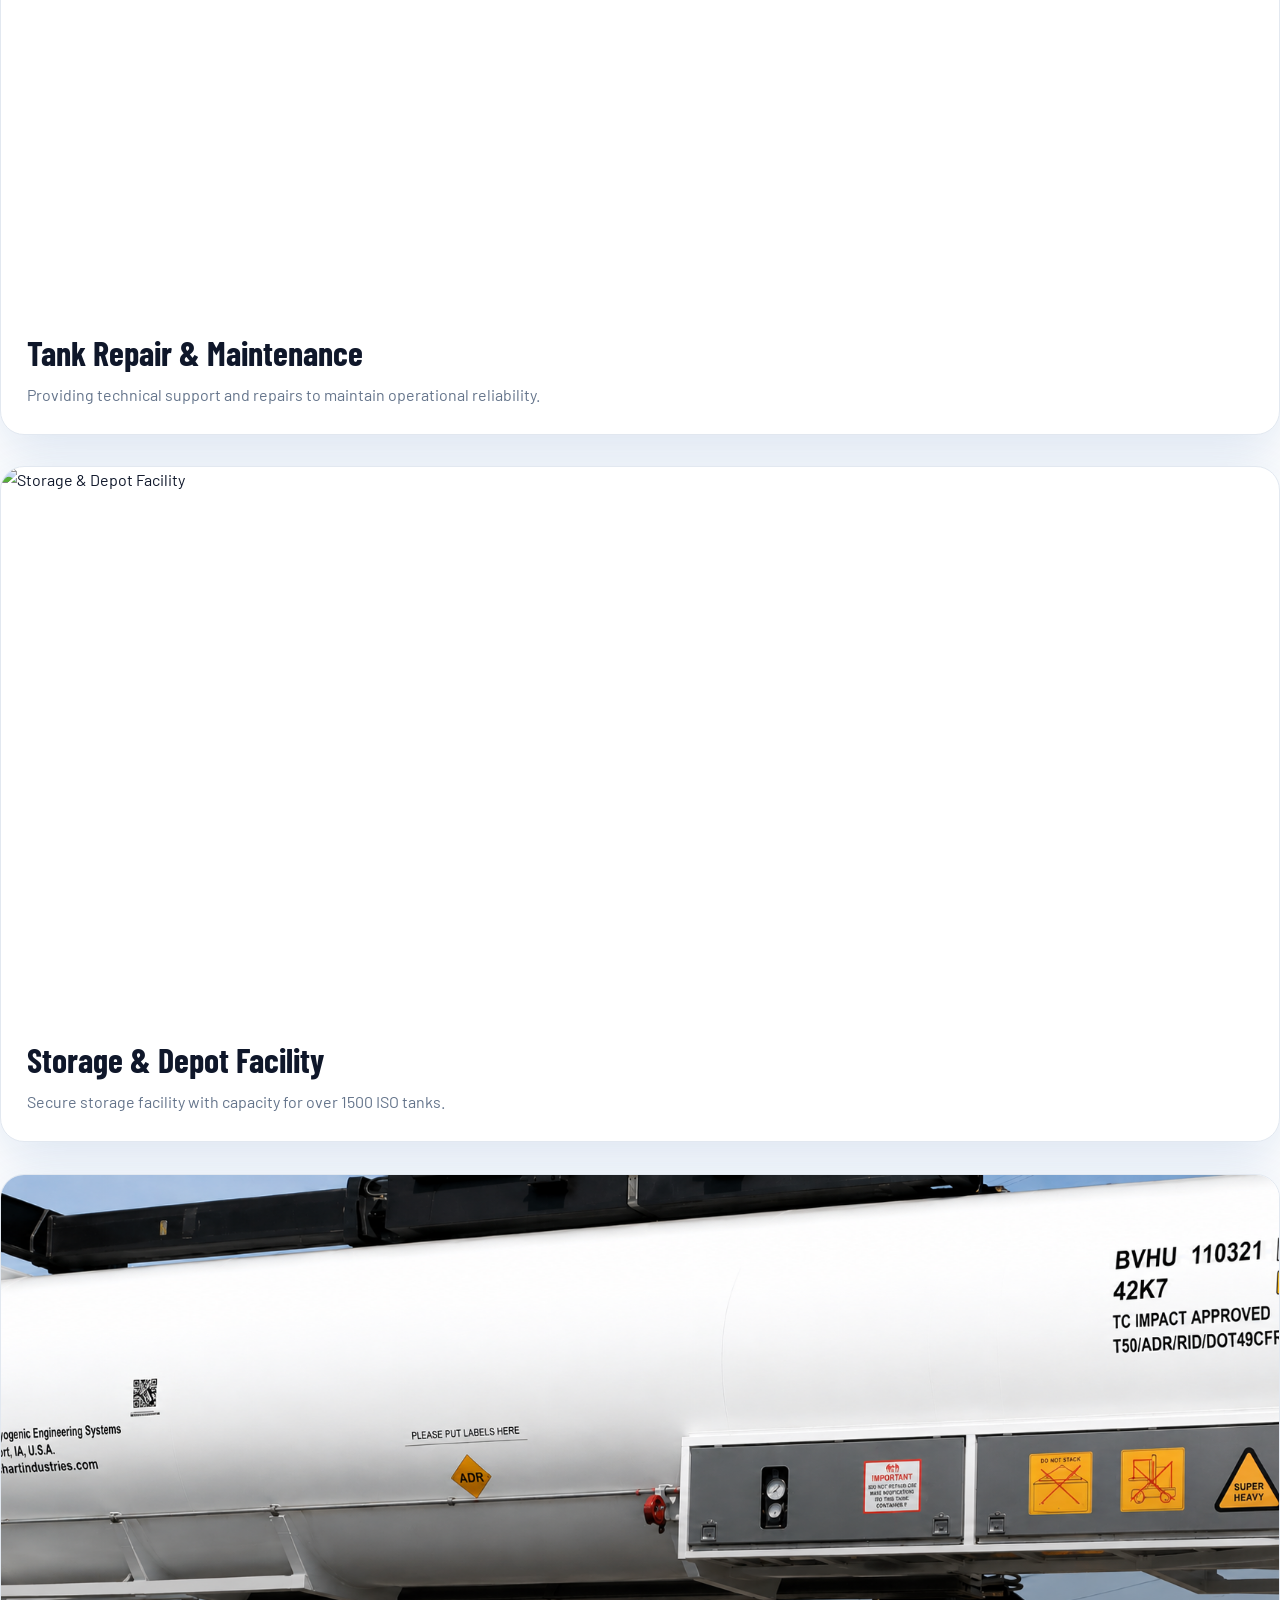
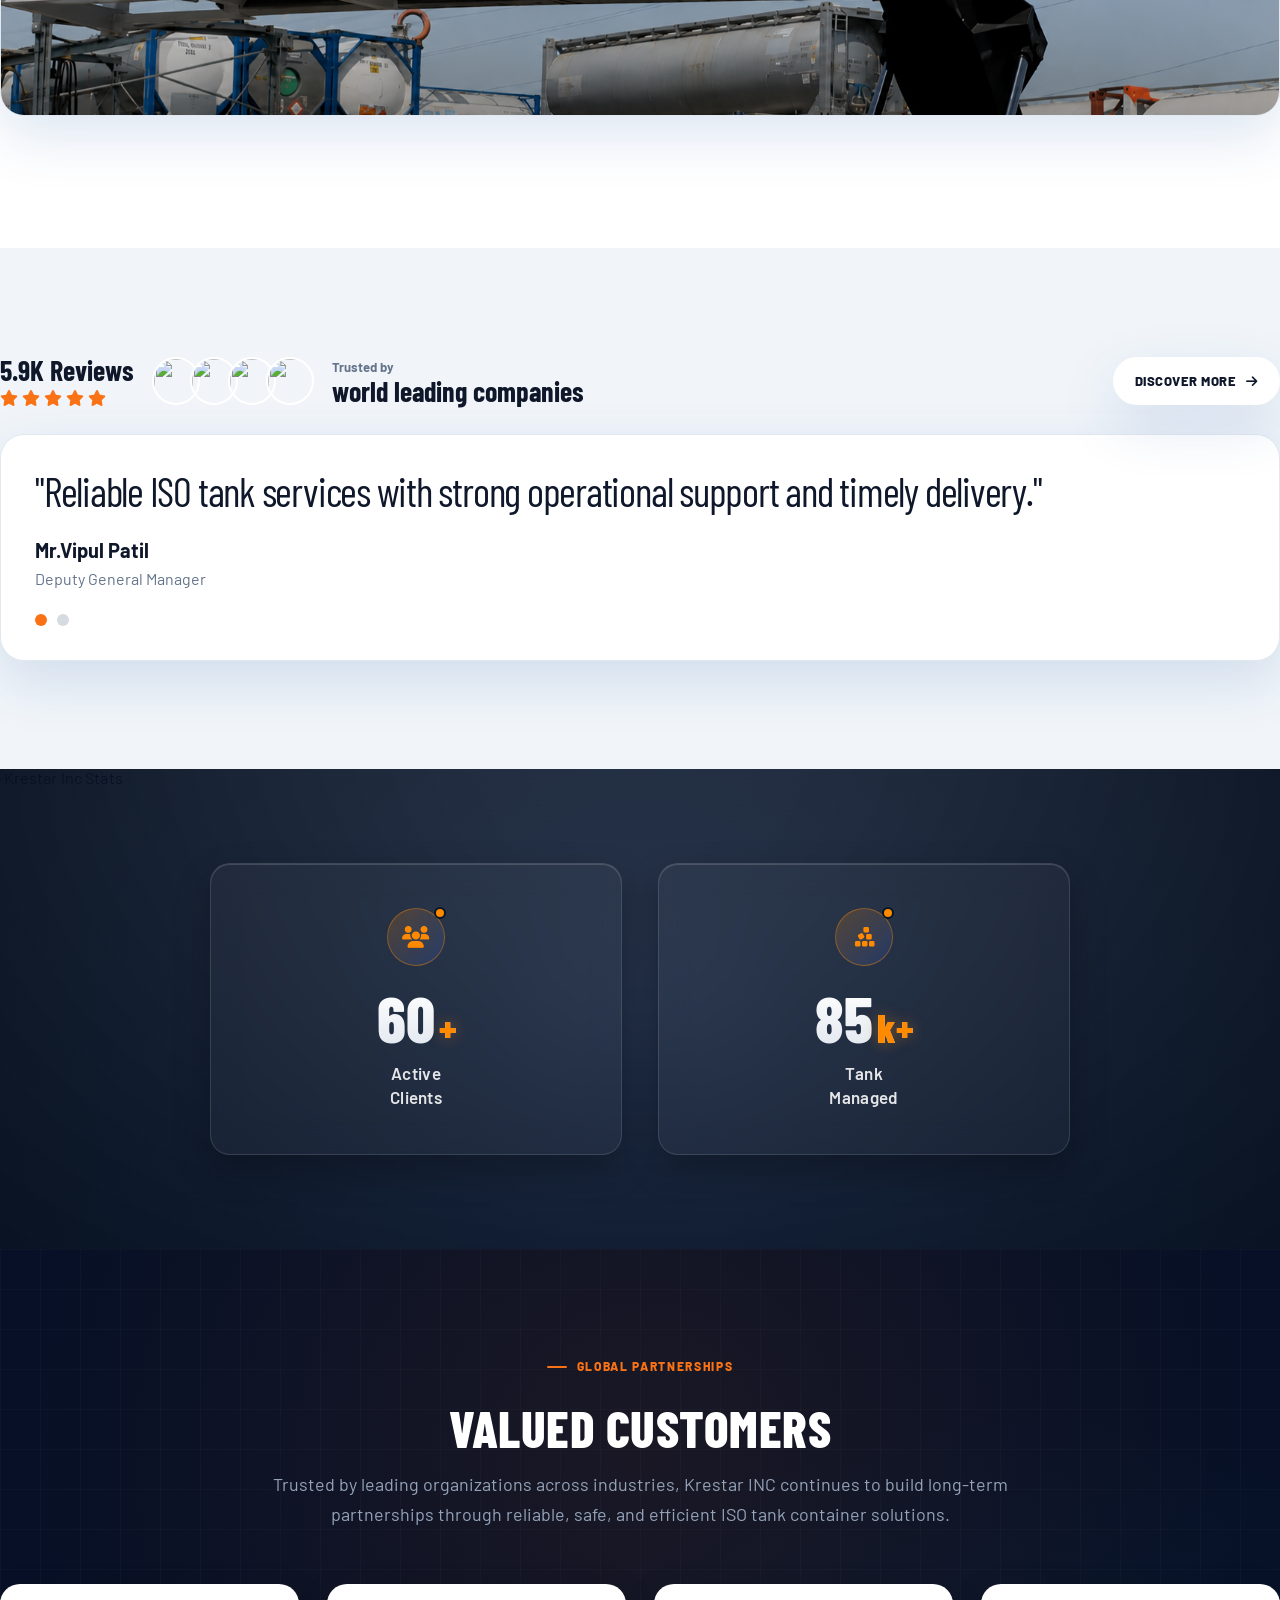
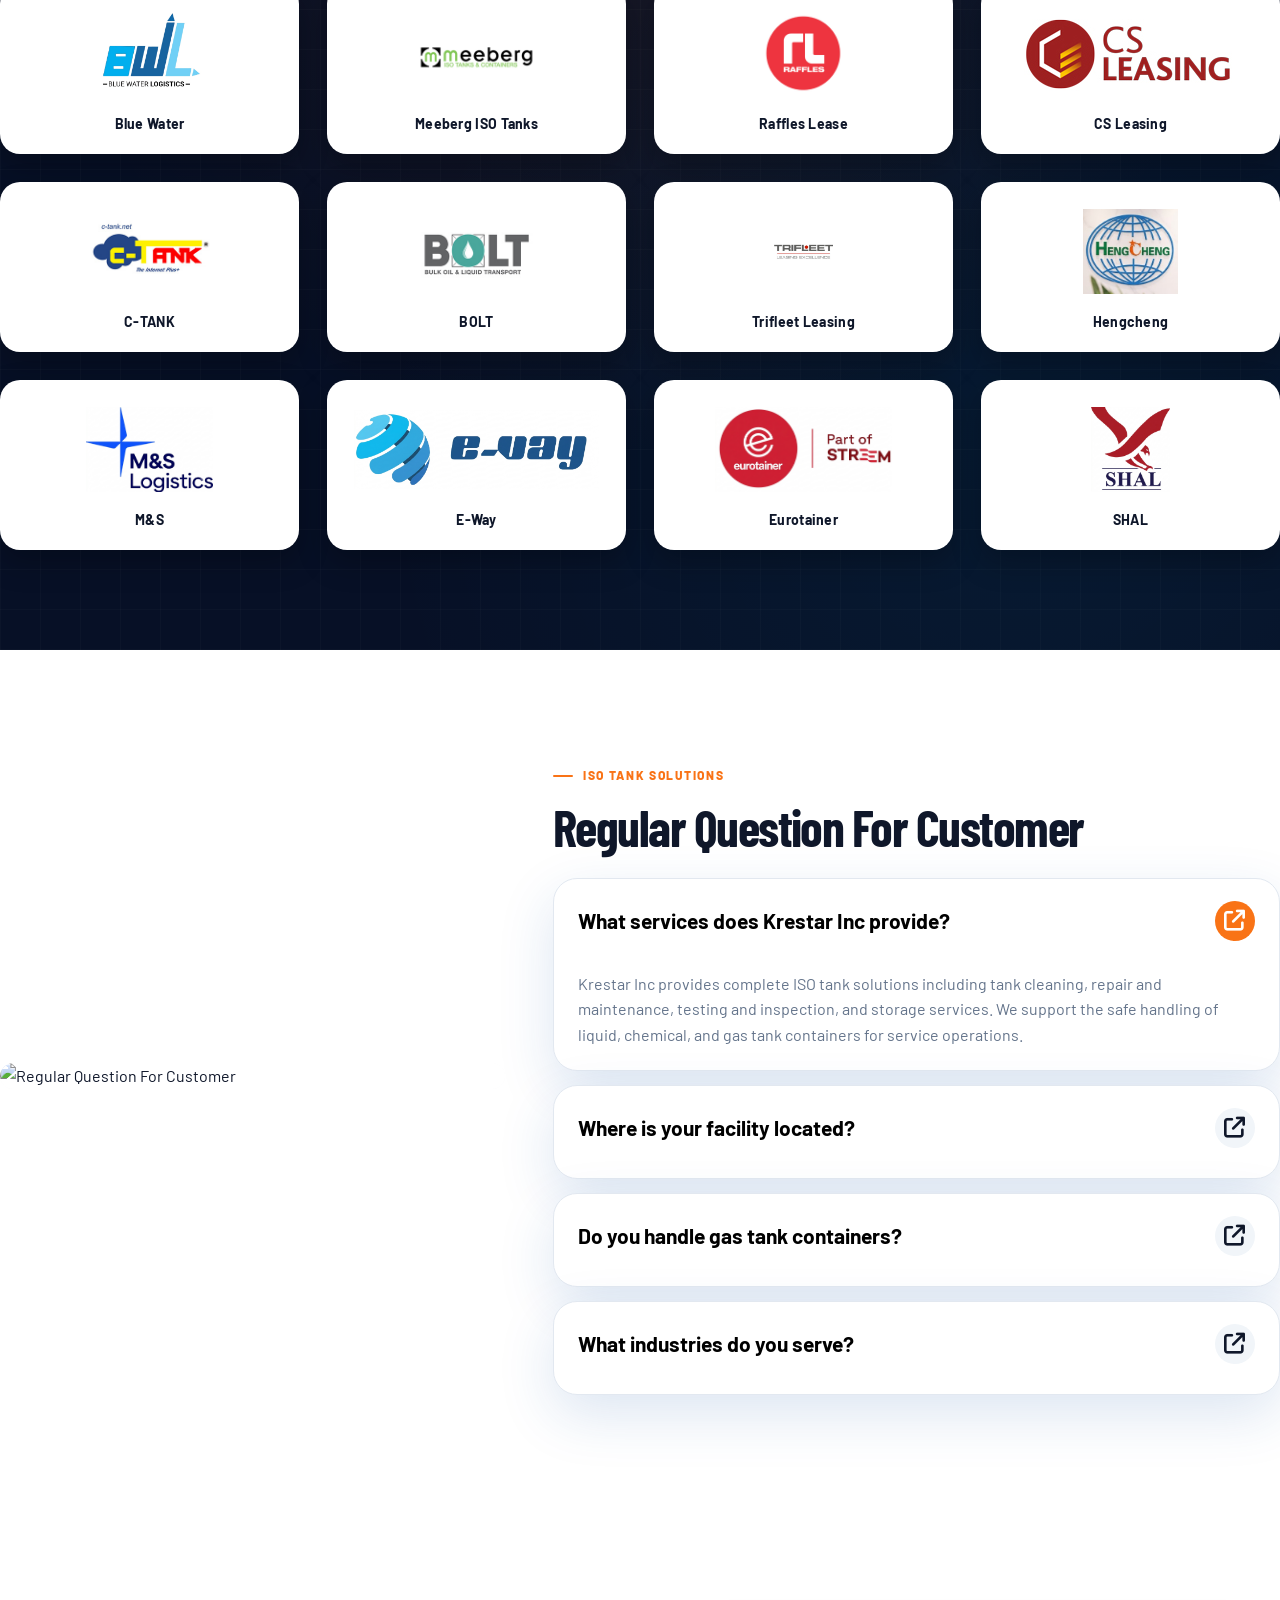
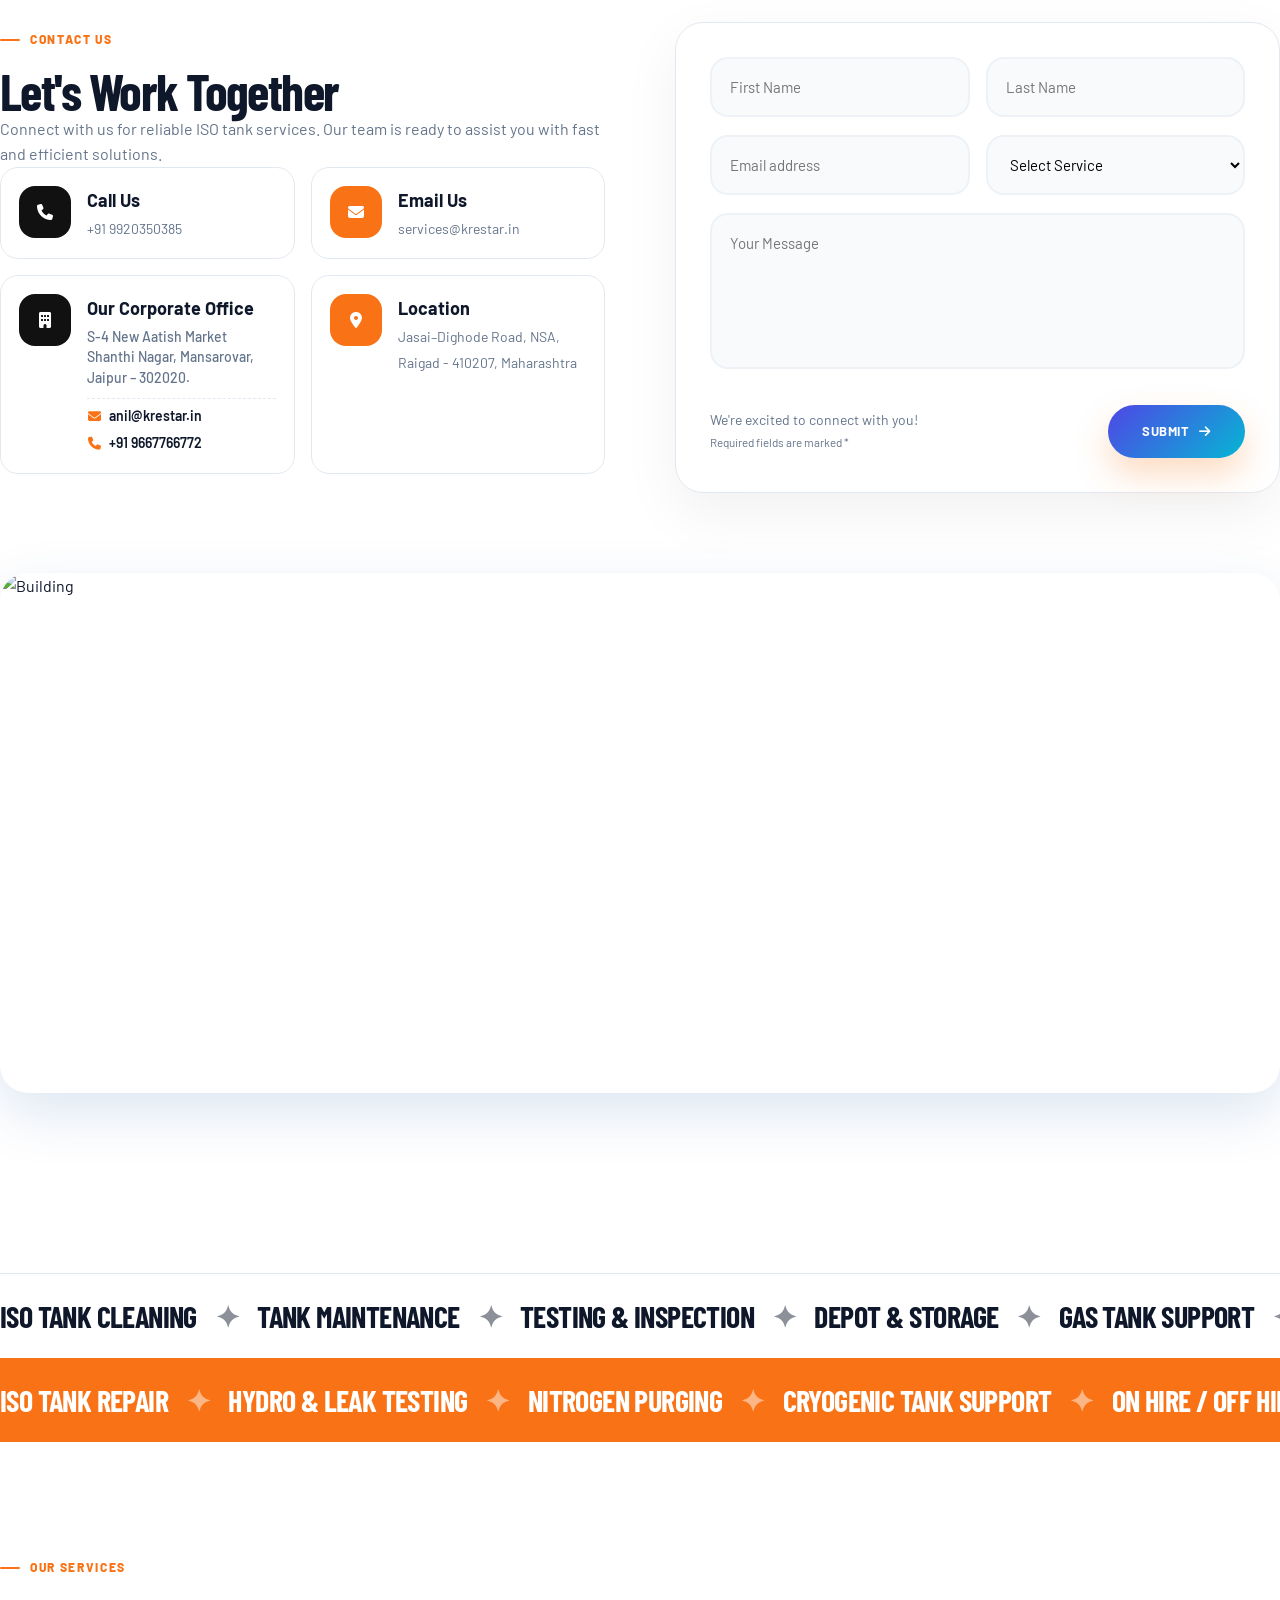
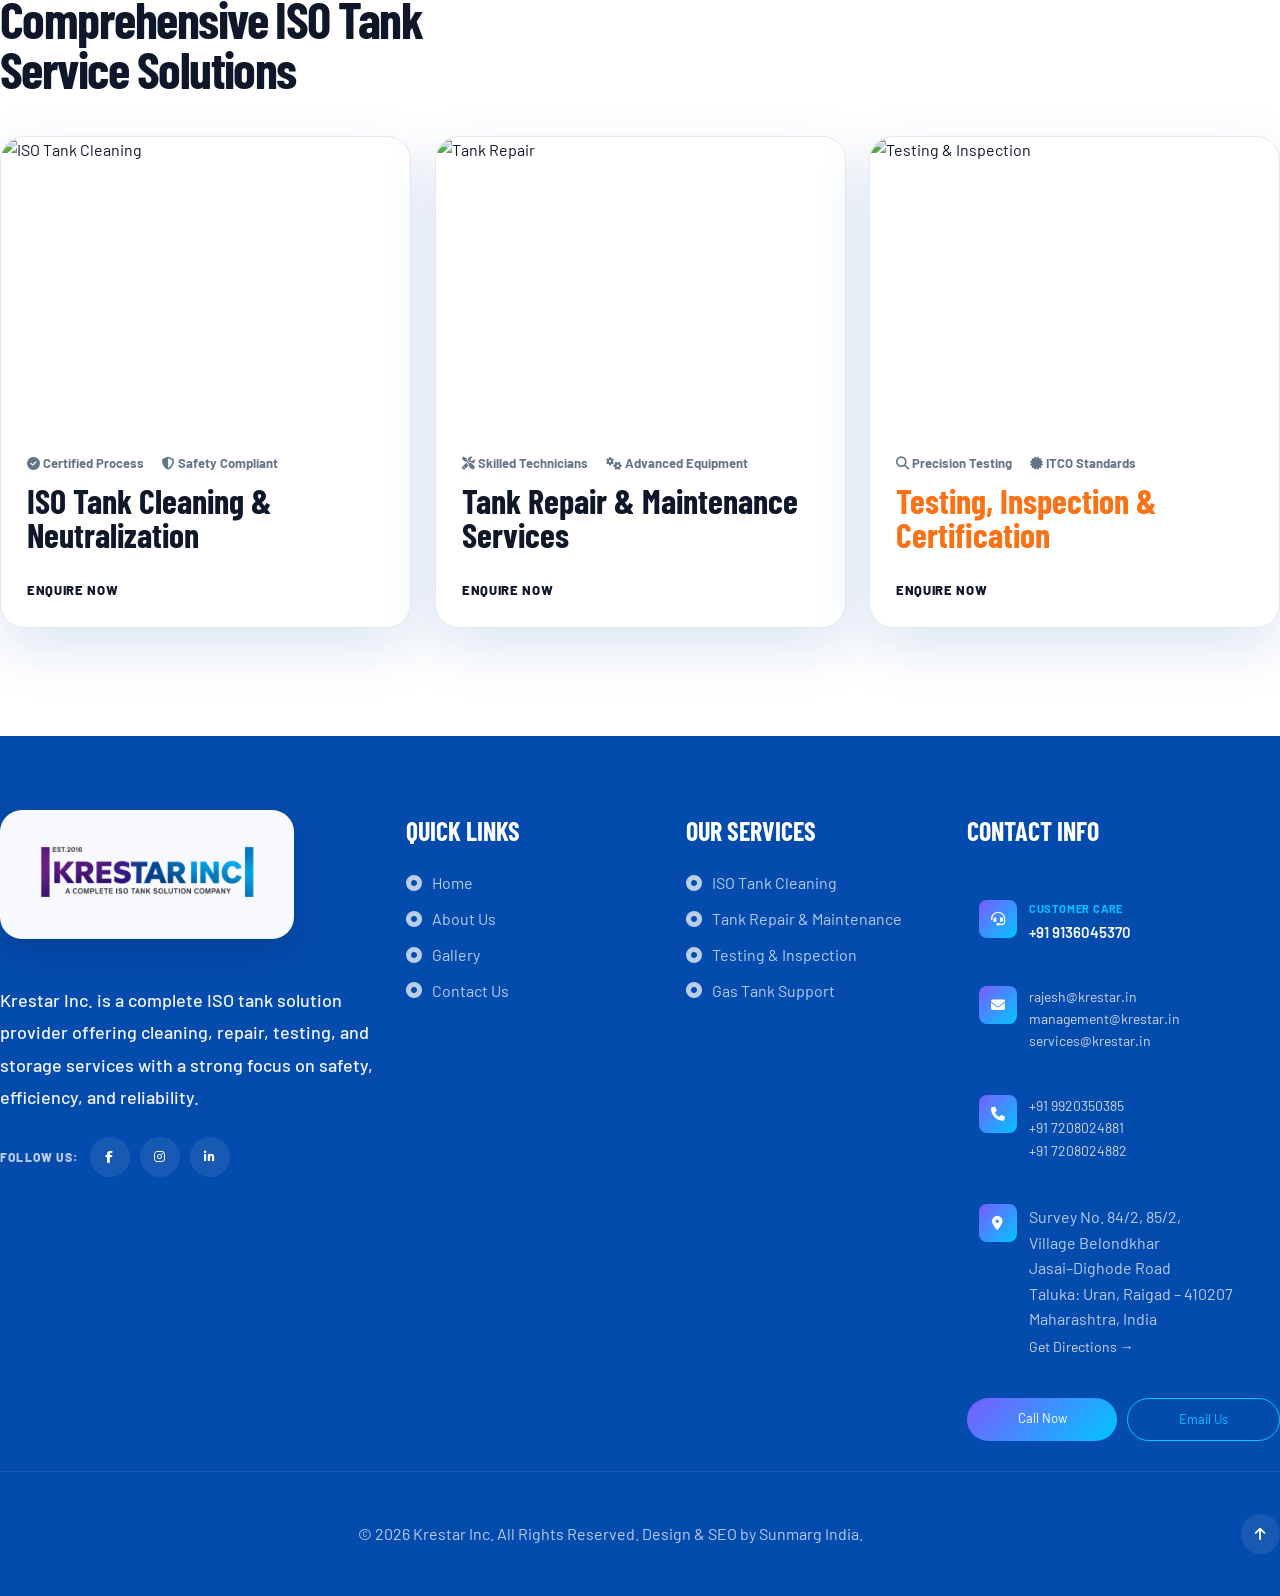
==== commit 0b0edde8: "changes23" ====
--- a/index.html
+++ b/index.html
@@ -37,7 +37,7 @@
       <div class="hero-slide active" style="background-image: linear-gradient(rgba(0,0,0,0.02), rgba(0,0,0,0.02)), url('img/banner-2.webp');">
         <div class="hero-overlay"></div>
         <div class="container hero-content">
-          <div class="hero-badge">ISO TANK OPERATIONS</div>
+          
           <h1 class="hero-title">Safe & Efficient<br><em>Tank Services</em></h1>
           <p class="hero-desc">
           Ensuring safety, compliance, and efficiency in ISO tank container for service operations.
@@ -50,7 +50,7 @@
       <div class="hero-slide active" style="background-image: linear-gradient(rgba(0,0,0,0.02), rgba(0,0,0,0.02)), url('img/banner-3.webp');">
         <div class="hero-overlay"></div>
         <div class="container hero-content">
-          <div class="hero-badge">TRUSTED SERVICE SUPPORT</div>
+          
           <h1 class="hero-title">Reliable Tank<br><em>Container Solutions</em></h1>
           <p class="hero-desc">
           Supporting chemical, liquid, and gas transport with professional depot services.
--- a/assets/styles.css
+++ b/assets/styles.css
@@ -9043,25 +9043,13 @@
   color: #ffffff !important;
 }
 
-/* 4. Section Tags / Badges */
+/* 4. Hide Hero Badges & Section Tags (Removed Per User Request) */
 .section-tag,
 .hero-badge,
 .intro-tag,
 .service-tag,
 .tag {
-  display: inline-flex !important;
-  align-items: center !important;
-  gap: 8px !important;
-  padding: 6px 18px !important;
-  border-radius: 30px !important;
-  background: rgba(99, 102, 241, 0.09) !important;
-  border: 1px solid rgba(99, 102, 241, 0.25) !important;
-  font-size: 12px !important;
-  letter-spacing: 2px !important;
-  font-weight: 800 !important;
-  color: #4f46e5 !important;
-  text-transform: uppercase !important;
-  margin-bottom: 16px !important;
+  display: none !important;
 }
 
 /* 5. Service Cards & Feature Cards (Homepage Palette) */
